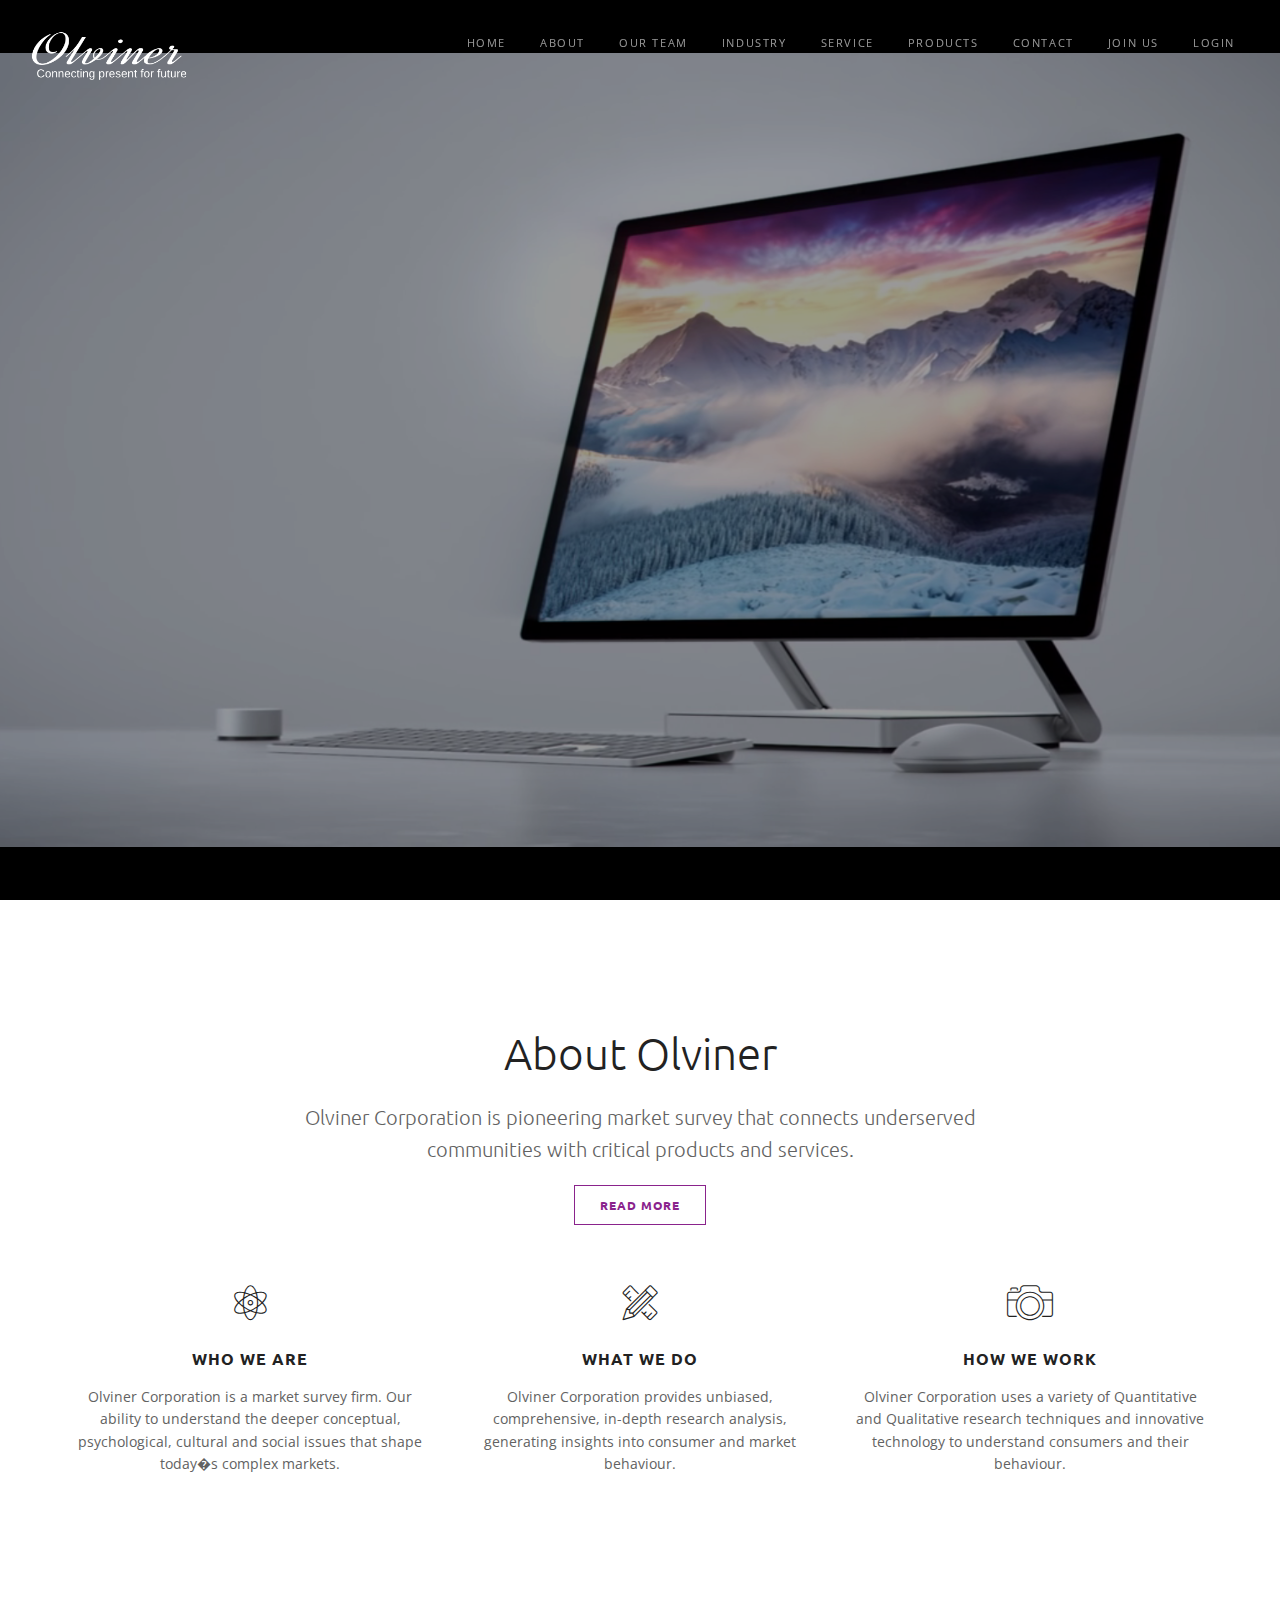
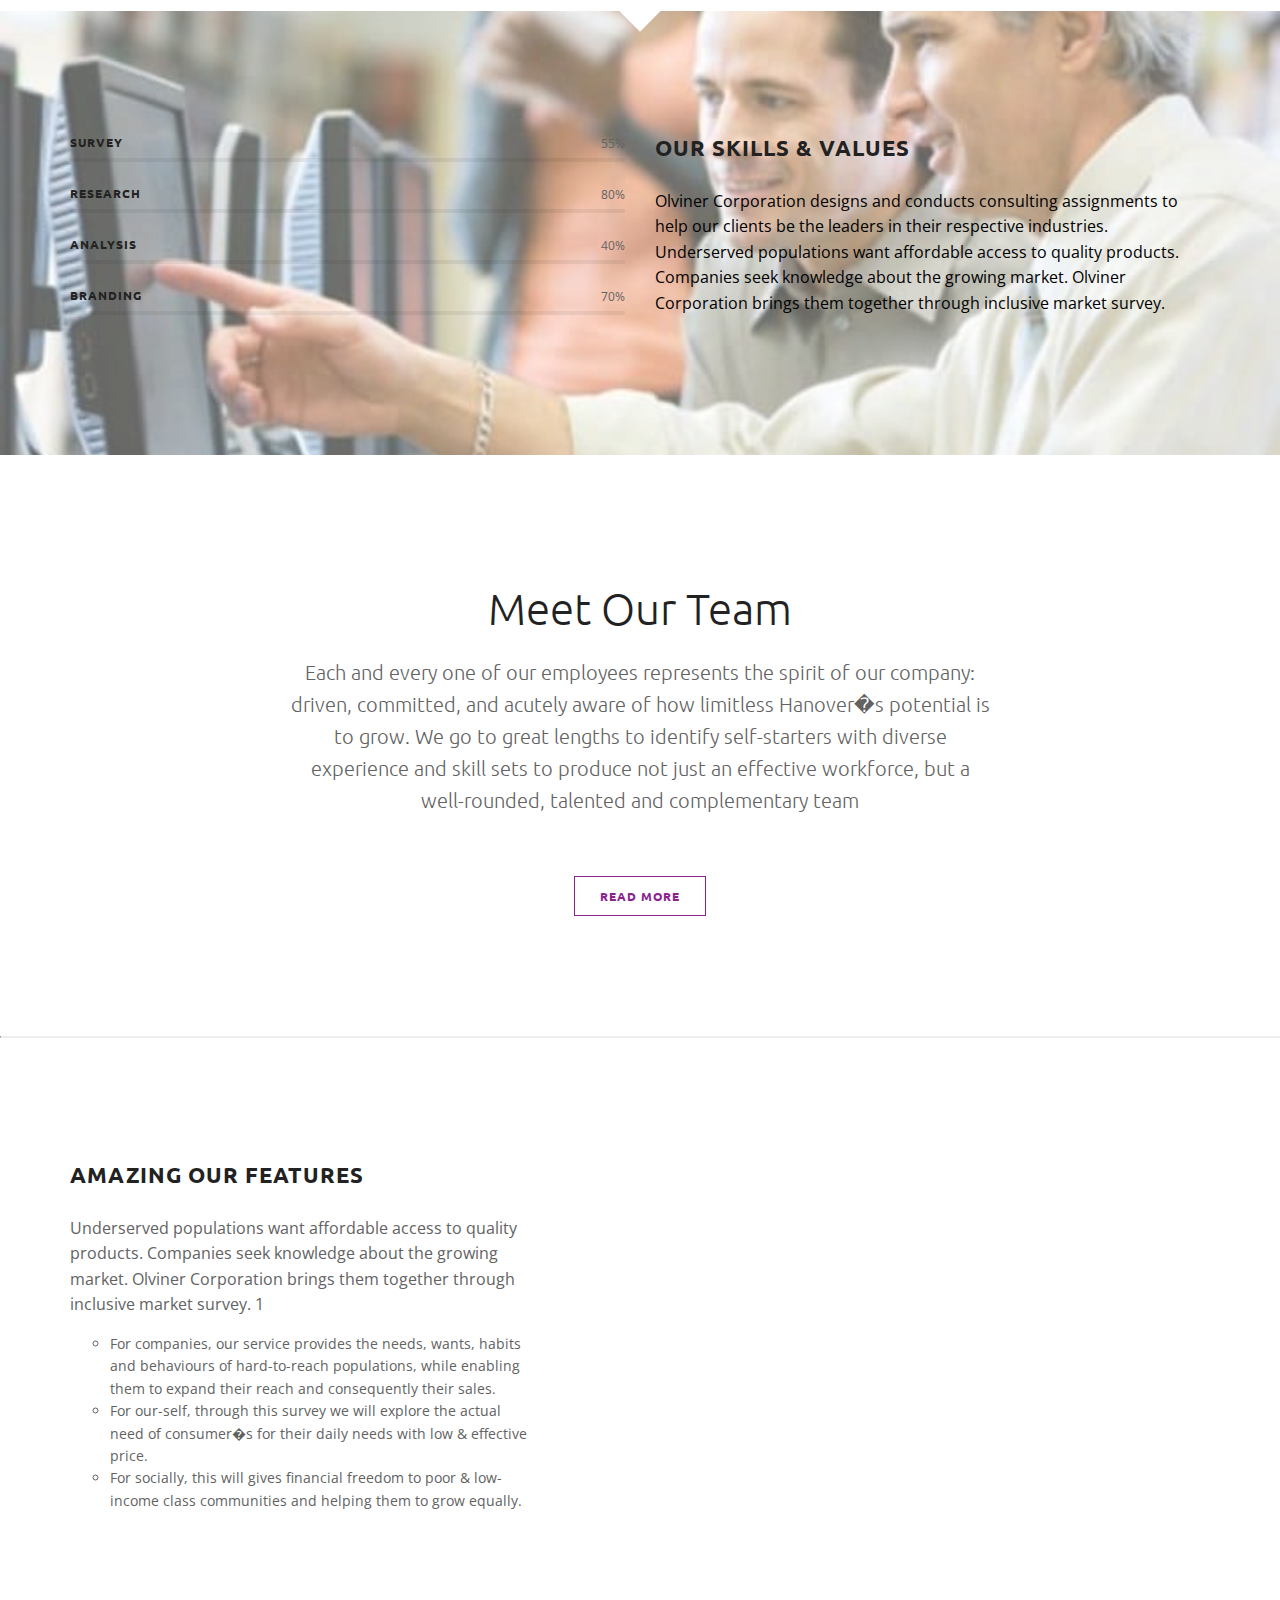
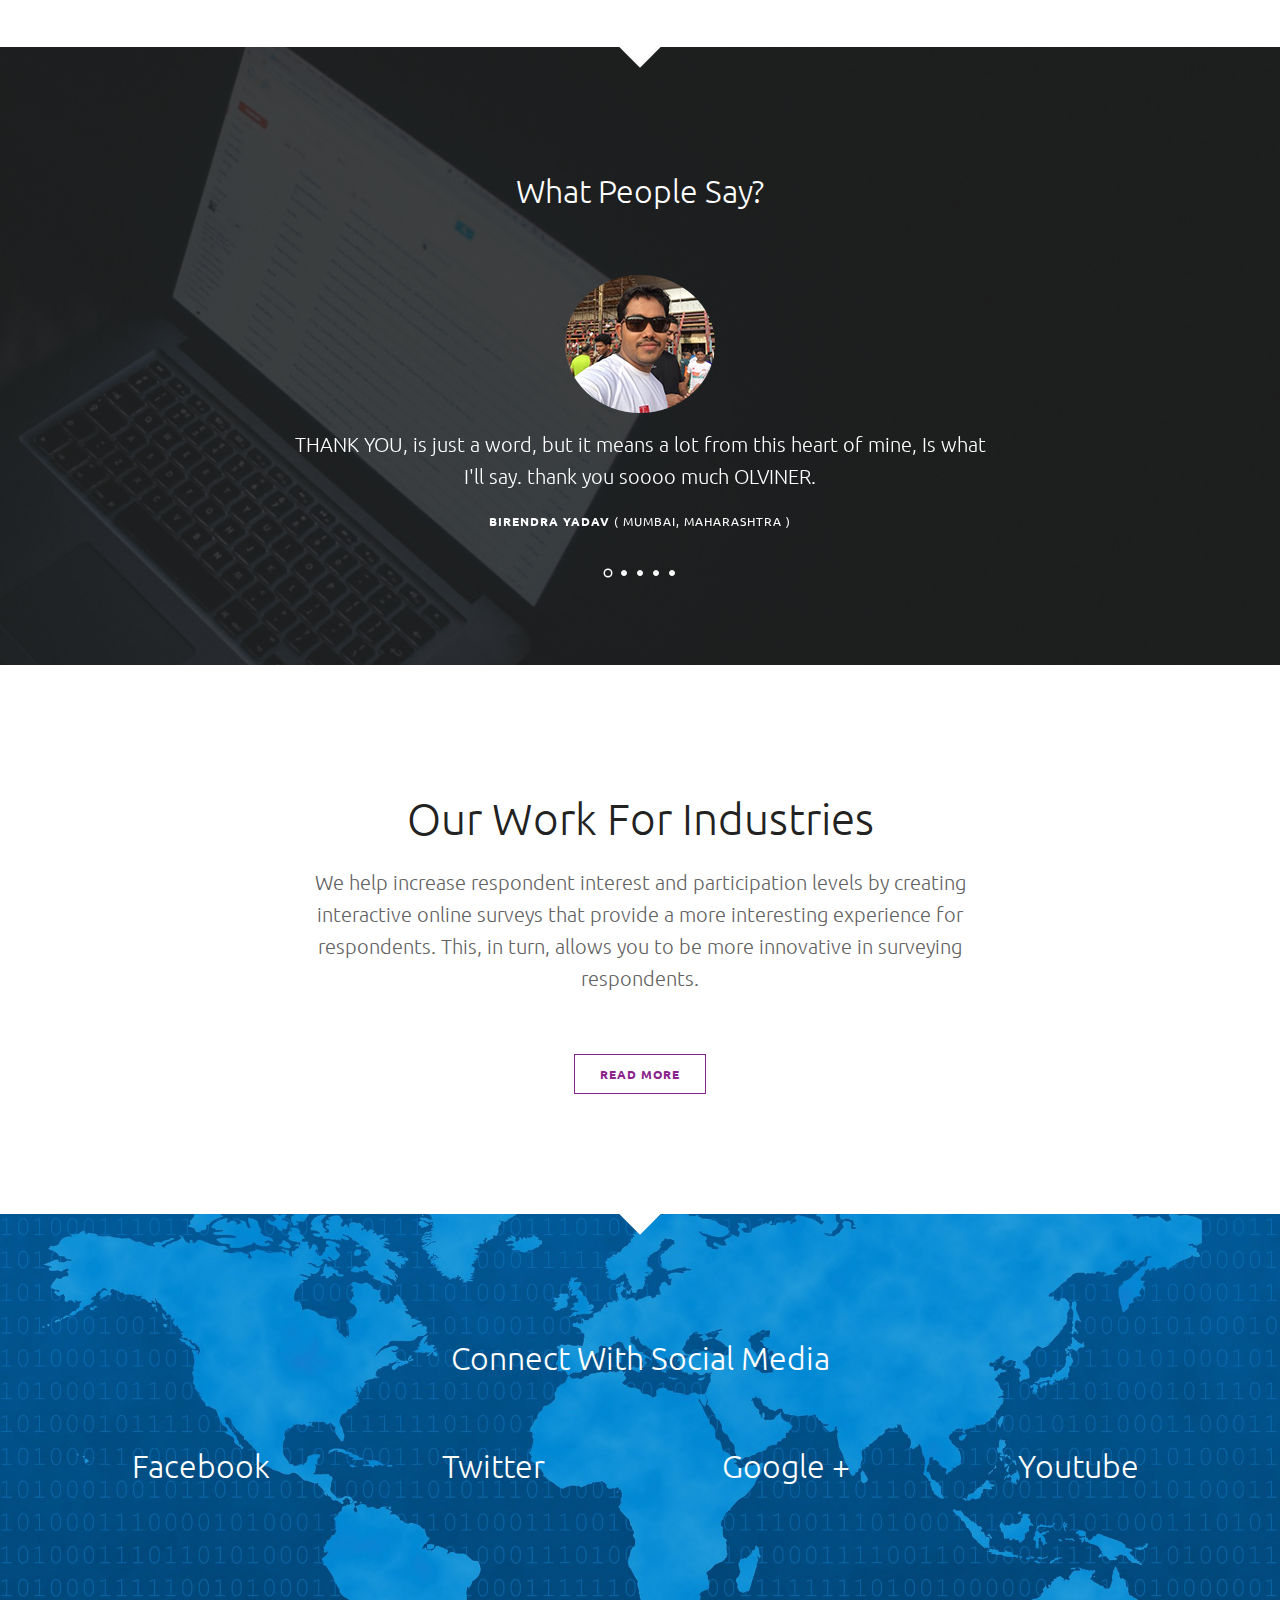
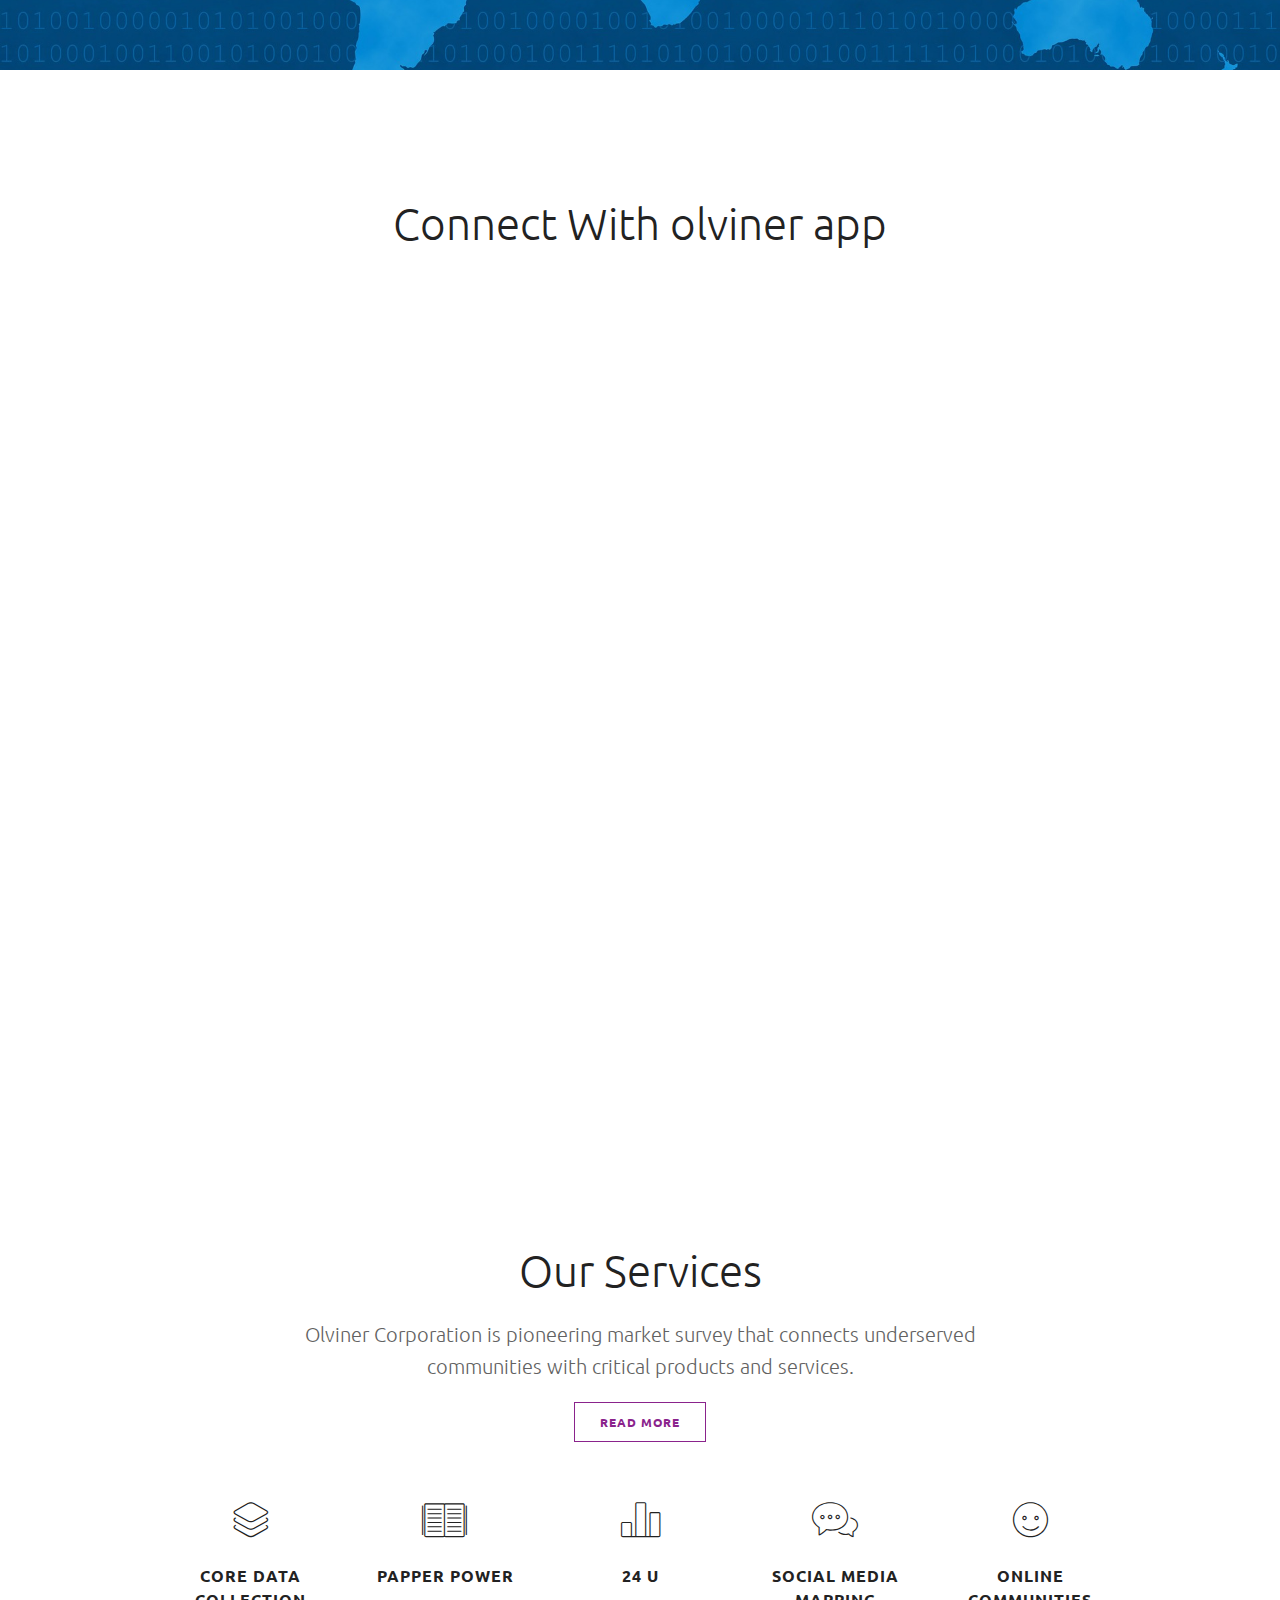
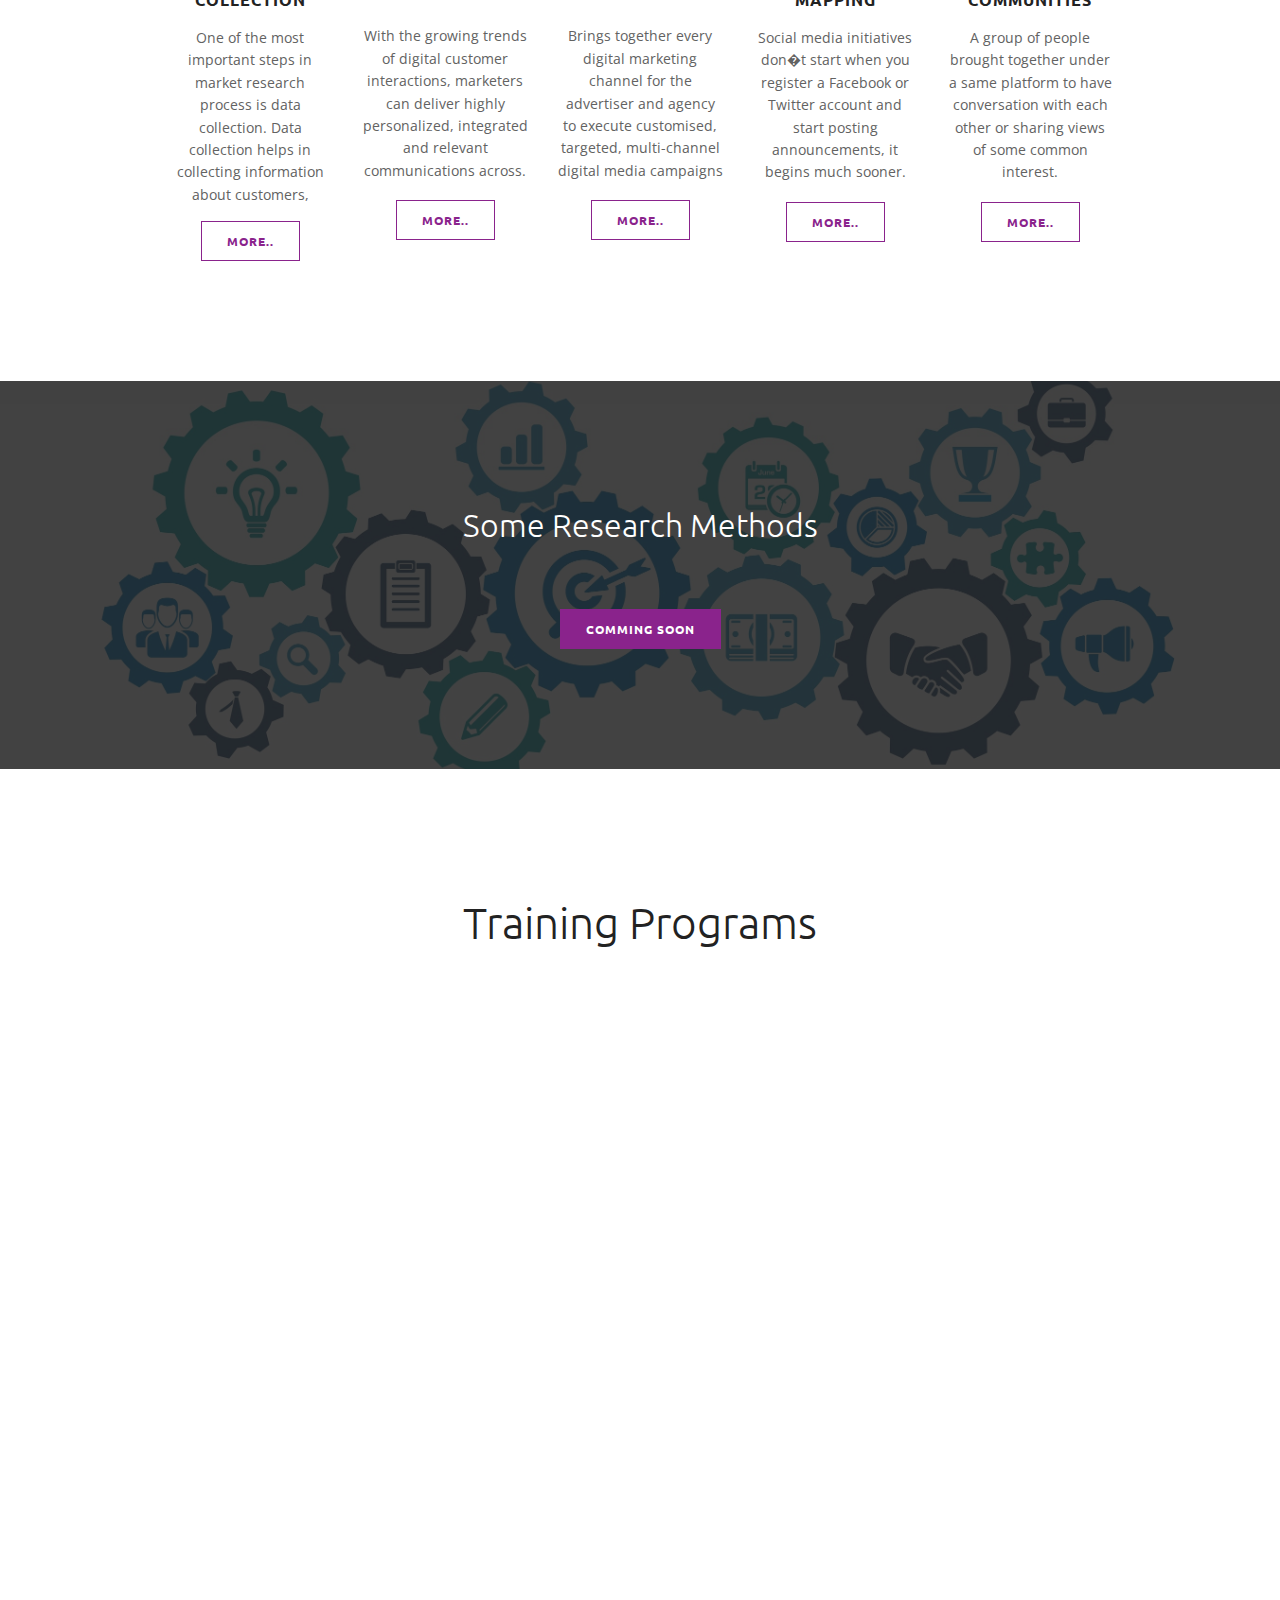
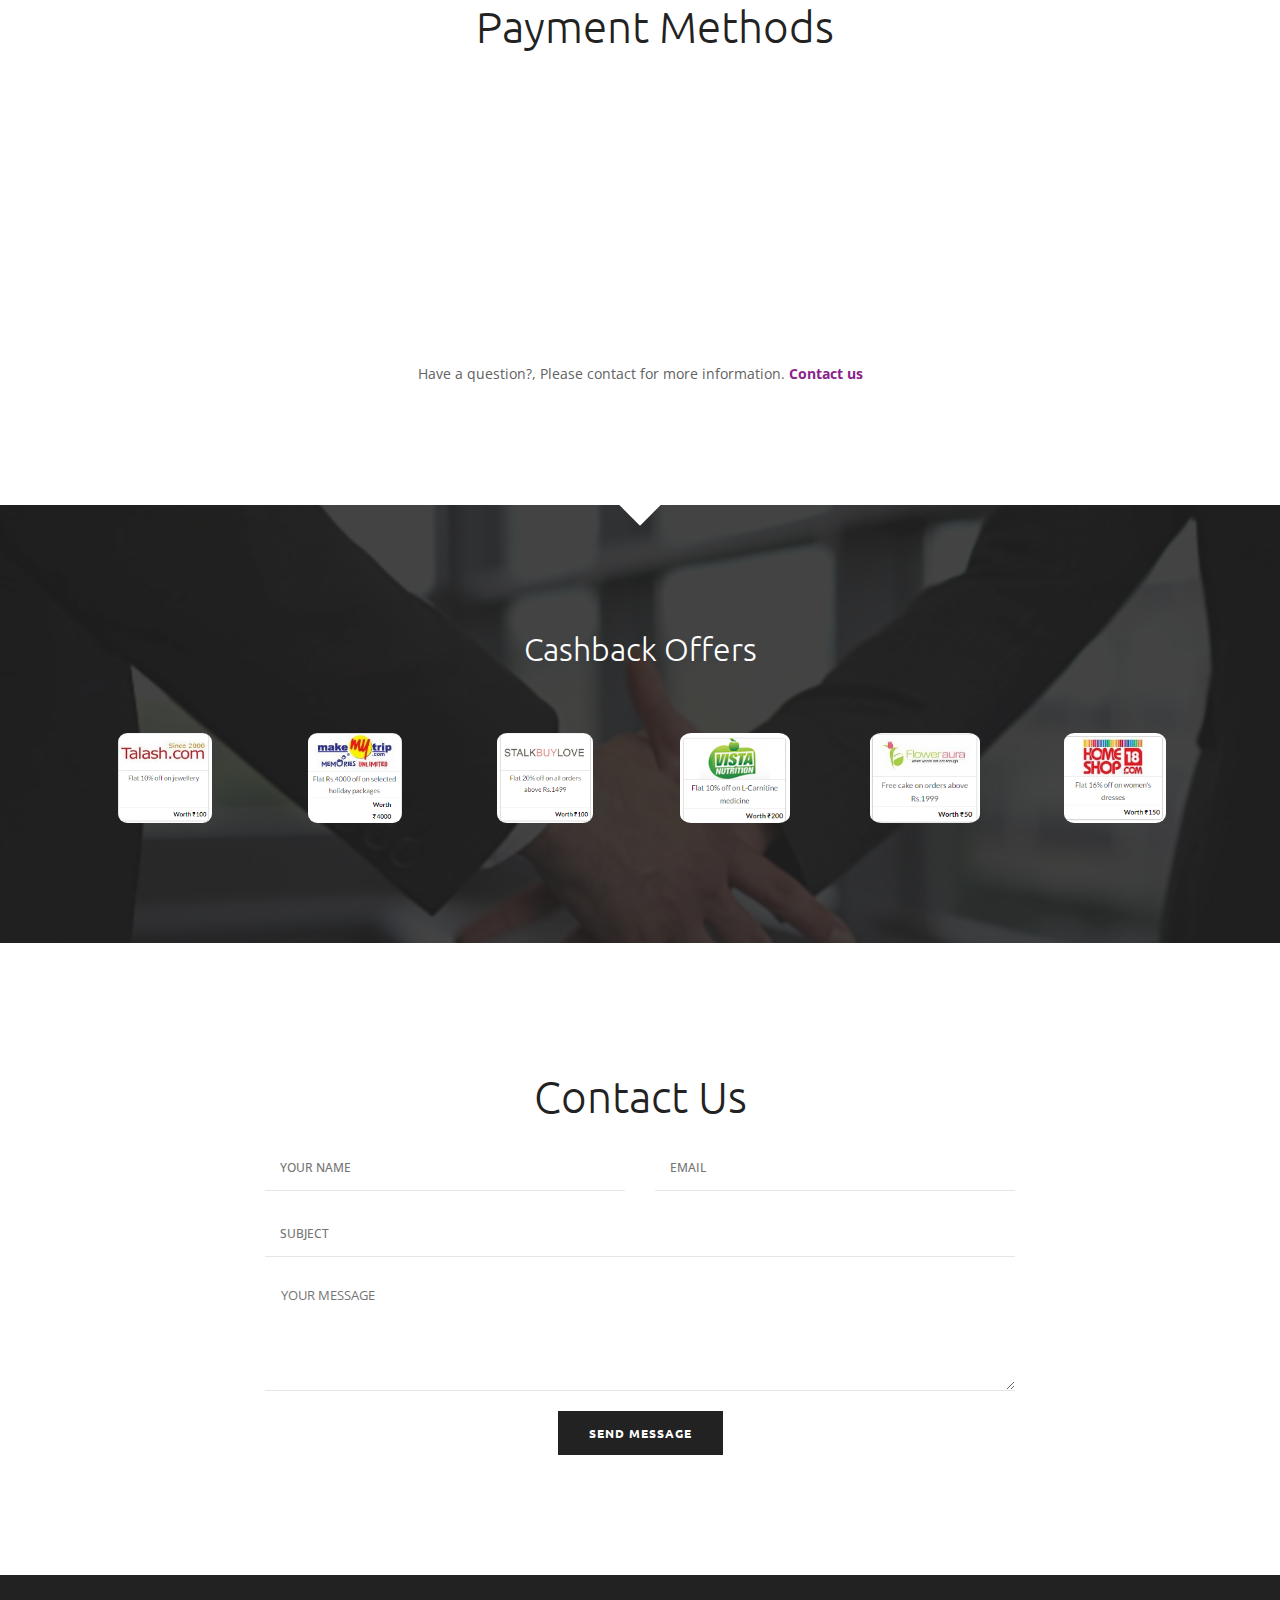
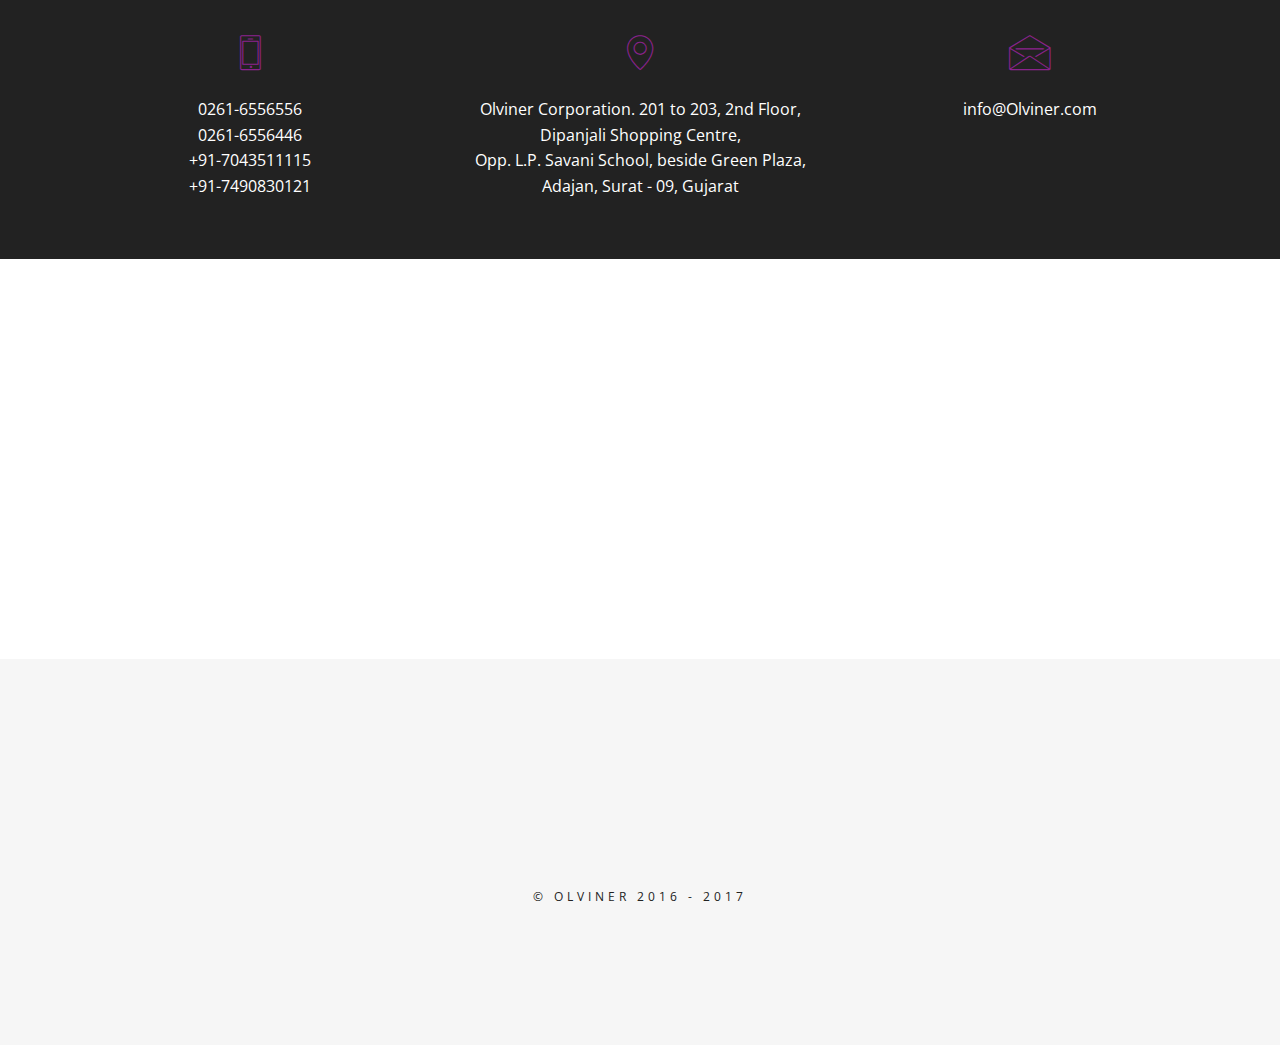
==== index.html @ beb98e6c "Video Update" ====
<!DOCTYPE html>
<html lang="en">
<head>
    <meta charset="utf-8" />
    <title>Olviner Corporation } Connecting presant to future</title>
    <meta name="description" content="" />
    <meta name="keywords" content="creative, portfolio, agency, template, theme, designed, html5, html, css3, responsive, stone, onepage" />
    <meta name="author" content="trinixstudio">
    <meta name="viewport" content="width=device-width, initial-scale=1.0, maximum-scale=1.0" />
    <!--[if IE]><meta http-equiv='X-UA-Compatible' content='IE=edge,chrome=1'><![endif]-->
    <!-- Favicone Icon -->
    <link rel="shortcut icon" type="image/x-icon" href="http://stone.trinixstudio.net/img/favicon.ico" />
    <link rel="icon" type="image/png" href="img/favicon.png" />
    <link rel="apple-touch-icon" href="img/favicon.png" />
    <!-- Css -->
    <link href="css/style.css" rel="stylesheet" type="text/css" />
    <link href="css/bootstrap.css" rel="stylesheet" type="text/css" />
    <link href="css/plugins/animate.css" rel="stylesheet" type="text/css" />
    <!-- SLIDER REVOLUTION CSS SETTINGS -->
    <link href="plugin/rs-plugin/css/settings.css" rel="stylesheet" type="text/css" media="screen" />
</head>
<body class="wow-animate">
    <!-- Site preloader -->
    <section id="preloader">
        <div class="site-spinner"></div>
    </section>
    <!-- End Site preloader -->
    <!-- Page Wraper -->
    <div id="page-wraper">
        <!-- Header -->
        <header id="header" class="header">
            <div class="header-inner">
                <!-- Logo -->
                <div class="logo"> <a href="index.html"> <img class="logo-light" src="img/logo-light.png" alt="Olviner" /> <img class="logo-dark" src="img/logo-dark.png" alt="Olviner" /> </a> </div>
                <!-- End Logo -->
                <!-- Mobile Navbar Icon -->
                <div class="nav-mobile nav-bar-icon"> <span></span> </div>
                <!-- End Mobile Navbar Icon -->
                <!-- Navbar Navigation -->
                <div class="nav-menu singlepage-nav">
                    <ul class="nav-menu-inner">
                        <li> <a class="current" href="index.html">Home</a> </li>
                        <li> <a href="#about">About</a> </li>
                        <li> <a href="#team">Our Team</a> </li>
                        <li> <a href="#portfolio">Industry</a> </li>
                        <li> <a href="#service">Service</a> </li>
                        <li> <a href="#pricing">Products</a> </li>
                        <!--<li>
                            <a HREF="#service" class="menu-has-sub">Service<i class="fa fa-angle-down"></i></a>
                            <ul class="sub-dropdown dropdown">
                                <li>
                                    <a href="DataCollection.html" class="external">Core Data Collection</a>
                                </li>
                                <li>
                                    <a href="CommingSoon.html" class="external">Papper Power</a>
                                </li>
                                <li>
                                    <a href="CommingSoon.html" class="external">24 U</a>
                                </li>
                                <li>
                                    <a href="CommingSoon.html" class="external">Social Media Maping</a>
                                </li>
                                <li>
                                    <a href="OnlineCommunities.html" class="external">Online Communities</a>
                                </li>
                            </ul>
                        </li>
                        <li>
                            <a class="menu-has-sub" href="#pricing">Products<i class="fa fa-angle-down"></i></a>
                            <ul class="sub-dropdown dropdown">
                                <li>
                                    <a href="MRBTP.html" class="external">BEGINNER</a>
                                </li>
                                <li>
                                    <a href="Professional.html" class="external">EXPERT</a>
                                </li>
                                <li>
                                    <a href="MRATP.html" class="external">ADVANCE</a>
                                </li>
                                <li>
                                    <a href="MRPP.html" class="external">PROFESSIONAL</a>
                                </li>
                                <li>
                                    <a href="MRETP.html" class="external">EXECUTIVE</a>
                                </li>
                                <li>
                                    <a href="http://olviner.com/member/MemberPinRequest.aspx" class="external">Buy Training Kits</a>
                                </li>
                            </ul>
                        </li>-->
                        <li> <a href="#contact-us">Contact</a> </li>
                        <li> <a href="http://olviner.com/member/jointoday.aspx" class="external">Join Us</a> </li>
                        <li> <a href="http://olviner.com/member/login.aspx#no-back-button" class="external">Login</a> </li>
                    </ul>
                </div>
                <!-- End Navbar Navigation -->
            </div>
        </header>
        <!-- End Header -->
        <!-- Intro -->
        <section id="intro" class="intro">
            <!-- Revolution Bg Video -->
            <div class="tp-banner-container">
                <div class="intro-Rev_Video text-center dark-bg black-bg">
                    <ul>
                        <li data-transition="fadein" data-slotamount="default" data-saveperformance="off" data-fsslotamount="7">
                            <!-- MAIN IMAGE -->
                            <img src="media/demo-poster.jpg" alt="video_forest" data-bgposition="center center" data-bgfit="cover" data-bgrepeat="no-repeat">
                            <!-- LAYERS -->
                            <!-- Video Bg-->
                            <div class="tp-caption fullscreenvideo"
                                 data-x="0"
                                 data-y="0"
                                 data-speed="0"
                                 data-start="0"
                                 data-easing="easeNone"
                                 data-endspeed="1500"
                                 data-endeasing="easeNone"
                                 data-autoplay="true"
                                 data-autoplayonlyfirsttime="false"
                                 data-nextslideatend="true"
                                 data-videowidth="100%"
                                 data-videoheight="100%"
                                 data-forcecover="1"
                                 data-dottedoverlay="twoxtwo"
                                 data-aspectratio="16:9"
                                 data-forcerewind="on"
                                 data-volume="mute">
                                <video class="video-js vjs-default-skin" preload="" loop="" width="100%" height="100%"
                                       poster='media/demo-poster.jpg'>
                                    <source src="https://raw.githubusercontent.com/karant0007/TestOlviner/master/media/loop.mp4" type='video/mp4' />
                                    <source src='media/Working-Space.webm' type='video/webm' />
                                    <source src='media/Working-Space.ogv' type='video/ogg' />
                                </video>
                                <!-- LAYER NR. 1 -->
                                <h1 class="tp-caption customin customout sfb alt-title"
                                    data-x="center"
                                    data-hoffset="0"
                                    data-y="500"
                                    data-voffset="-110"
                                    data-speed="800"
                                    data-start="800"
                                    data-endspeed="500"
                                    data-customin="x:-0;y:-100;z:0;rotationX:0;rotationY:0;rotationZ:0;scaleX:0.5;scaleY:0.5;skewX:0;skewY:0;opacity:0;transformPerspective:0;transformOrigin:50% 50%;"
                                    data-customout="x:0;y:0;z:0;rotationX:0;rotationY:0;rotationZ:0;scaleX:0.75;scaleY:0.75;skewX:0;skewY:0;opacity:0;transformPerspective:600;transformOrigin:50% 50%;"
                                    data-easing="Linear.easeNone"
                                    data-elementdelay="0.1">
                                    Survey / Research / Analysis / Branding
                                </h1>
                            </div>
                        </li>
                    </ul>
                </div>
            </div>
            <!-- End Revolution Bg Video -->
        </section>
        <!-- End Intro -->
        <!-- About Section -->
        <section id="about" class="section-padding">
            <div class="container text-center mb-60">
                <h1>About Olviner</h1>
                <p class="lead-lg max-width-700">Olviner Corporation is pioneering market survey that connects underserved communities with critical products and services.</p>
                <a href="About.html" class="btn btn-md btn-color-outline">Read More</a>
            </div>
            <div class="container text-center">
                <div class="row">
                    <div class="col-md-4 content-box mb-sm-45">
                        <div class="alt-icon-top icon-gray"> <i class="icon-genius"></i> </div>
                        <h4 class="alt-title">Who We Are</h4>
                        <p>Olviner Corporation is a market survey firm. Our ability to understand the deeper conceptual, psychological, cultural and social issues that shape today�s complex markets.</p>
                    </div>
                    <div class="col-md-4 content-box mb-sm-45">
                        <div class="alt-icon-top icon-gray"> <i class="icon-tools"></i> </div>
                        <h4 class="alt-title">What We Do</h4>
                        <p>Olviner Corporation provides unbiased, comprehensive, in-depth research analysis, generating insights into consumer and market behaviour.</p>
                    </div>
                    <div class="col-md-4 content-box">
                        <div class="alt-icon-top icon-gray"> <i class="icon-camera"></i> </div>
                        <h4 class="alt-title">How We Work</h4>
                        <p>Olviner Corporation uses a variety of Quantitative and Qualitative research techniques and innovative technology to understand consumers and their behaviour.</p>
                    </div>
                </div>
            </div>
        </section>
        <!-- End About Section -->
        <!-- Skills Section -->
        <section id="skills" class="section-padding pos-section gray-bg bg-image overlay-light" data-stellar-background-ratio="0.4" data-background-img="img/full/16.jpg">
            <!-- page triangle shape -->
            <div class="page-triangle white-bg"></div>
            <!-- End page triangle shape -->
            <div class="container">
                <div class="row">
                    <div class="col-md-6">
                        <div data-percent="55%" class="skillbar">
                            <h6 class="skillbar-title alt-title">Survey</h6>
                            <div class="skill-bar-percent">55%</div>
                            <div class="skillbar-bar">
                                <div class="skillbar-bar-child"></div>
                            </div>
                        </div>
                        <div data-percent="80%" class="skillbar">
                            <h6 class="skillbar-title alt-title">Research</h6>
                            <div class="skill-bar-percent">80%</div>
                            <div class="skillbar-bar">
                                <div class="skillbar-bar-child"></div>
                            </div>
                        </div>
                        <div data-percent="40%" class="skillbar">
                            <h6 class="skillbar-title alt-title">Analysis</h6>
                            <div class="skill-bar-percent">40%</div>
                            <div class="skillbar-bar">
                                <div class="skillbar-bar-child"></div>
                            </div>
                        </div>
                        <div data-percent="70%" class="skillbar">
                            <h6 class="skillbar-title alt-title">Branding</h6>
                            <div class="skill-bar-percent">70%</div>
                            <div class="skillbar-bar">
                                <div class="skillbar-bar-child"></div>
                            </div>
                        </div>
                    </div>
                    <div class="col-md-6">
                        <h1 class="alt-title">Our Skills &amp; Values</h1>
                        <p style="color:#000;" class="large">
                            Olviner Corporation designs and conducts consulting assignments to help our clients be the leaders in their respective industries.

                            Underserved populations want affordable access to quality products. Companies seek knowledge about the growing market. Olviner Corporation brings them together through inclusive market survey.
                        </p>
                    </div>
                </div>
            </div>
        </section>
        <!-- End Skills Section -->
        <!-- Team Section -->
        <section id="team" class="section-padding">
            <div class="container text-center">
                <h1>Meet Our Team</h1>
                <p class="lead-lg max-width-700 mb-60">
                    Each and every one of our employees represents the spirit of our company: driven, committed, and acutely aware of how limitless Hanover�s potential is to grow. We go to great lengths to identify self-starters with diverse experience and skill sets to produce not just an effective workforce, but a well-rounded, talented and complementary team
                </p>
                <a href="OurTeam.html" class="btn btn-md btn-color-outline">Read More</a>
            </div>
        </section>
        <!-- End Team Section -->
        <hr />
        <!-- Features Section -->
        <section id="features" class="section-padding">
            <div class="container">
                <div class="row">
                    <div class="col-md-5 mb-sm-30">
                        <h1 class="alt-title">Amazing Our Features</h1>

                        <p class="large"> Underserved populations want affordable access to quality products. Companies seek knowledge about the growing market. Olviner Corporation brings them together through inclusive market survey. 1</p>
                        <p class="large">
                            <ul type="circle">
                                <li>
                                    For companies, our service provides the needs, wants, habits and behaviours of hard-to-reach populations, while enabling them to expand their reach and consequently their sales.
                                </li>
                                <li>For our-self, through this survey we will explore the actual need of consumer�s for their daily needs with low &amp; effective price.</li>
                                <li>For socially, this will gives financial freedom to poor &amp; low-income class communities and helping them to grow equally.</li>
                            </ul>
                        </p>
                        <!--<div class="mt-30"> <a class="link features-block-link"><i class="icon icon-video features-block-link-icon"></i>WATCH VIDEO</a> <a class="link features-block-link"><i class="icon icon-pricetags features-block-link-icon"></i>Key Features</a> </div>-->
                    </div>
                    <div class="col-md-7 text-right wow fadeInUp">
                        <iframe width="80%" height="315" src="https://www.youtube.com/embed/cbfRMdY36Ss" frameborder="0" allowfullscreen></iframe>
                    </div>
                </div>
            </div>
        </section>
        <!-- Features Section -->
        <!-- Testimonials Section -->
        <section id="testimonials" class="section-padding bg-image dark-bg pos-section overlay-dark" data-stellar-background-ratio="0.4" data-background-img="img/full/15.jpg">
            <!-- page triangle shape -->
            <div class="page-triangle white-bg"></div>
            <!-- End page triangle shape -->
            <div class="container text-center">
                <div class="rows">
                    <h2 class="mb-60">What People Say?</h2>
                </div>
                <div class="owl-carousel testimonial-carousel nf-carousel-theme white">
                    <div class="item">
                        <div class="testimonial text-center max-width-700">
                            <div class="page-icon-sm"><img style="border-radius:50%;border-color:white;" src="img/Testimonials/BIRENDRA.jpg" /></div>
                            <p class="lead-lg">THANK YOU, is just a word, but it means a lot from this heart of mine, Is what I'll say. thank you soooo much OLVINER.</p>
                            <h6 class="quote-author alt-title">Birendra Yadav  <span class="text-regular">( Mumbai, Maharashtra )</span></h6>
                        </div>
                    </div>
                    <div class="item">
                        <div class="testimonial text-center max-width-700">
                            <div class="page-icon-sm"><img style="border-radius:50%;border-color:white;" src="img/Testimonials/ANKUSH.jpg" /></div>
                            <p class="lead-lg">My defination of success has been changed.. thank you so muuch OLVINER.</p>
                            <h6 class="quote-author alt-title">Ankush Shrivastav <span class="text-regular">( Gandhidham, Gujrat )</span></h6>
                        </div>
                    </div>
                    <div class="item">
                        <div class="testimonial text-center max-width-700">
                            <div class="page-icon-sm"><img style="border-radius:50%;border-color:white;" src="img/Testimonials/PANKAJ.jpg" /></div>
                            <p class="lead-lg">Nobody can go back and start a new beginning, But anyone can start today and make a new ending.</p>
                            <h6 class="quote-author alt-title">Dr. Pankaj Kotwani <span class="text-regular">( Nagpur, Maharashtra )</span></h6>
                        </div>
                    </div>
                    <div class="item">
                        <div class="testimonial text-center max-width-700">
                            <div class="page-icon-sm"><img style="border-radius:50%;border-color:white;" src="img/Testimonials/neerav.jpg" /></div>
                            <p class="lead-lg">Olviner has teached me... Stay positive, work hard, make it happen.</p>
                            <h6 class="quote-author alt-title">Neerav Agarwal <span class="text-regular">(  Surat Gujarat )</span></h6>
                        </div>
                    </div>
                    <div class="item">
                        <div class="testimonial text-center max-width-700">
                            <div class="page-icon-sm"><img style="border-radius:50%;border-color:white;" src="img/Testimonials/SACHIN.jpg" /></div>
                            <p class="lead-lg">A goal without plan is just a wish... so stop dreaming start working with Olviner.</p>
                            <h6 class="quote-author alt-title">Sachin Verma <span class="text-regular">( Meerut, Uttar Pradesh )</span></h6>
                        </div>
                    </div>
                </div>
            </div>
        </section>
        <!-- End Testimonials Section -->
        <!-- Portfolio Section -->
        <section id="portfolio" class="section-padding">
            <div class="container text-center">
                <h1>Our Work For Industries</h1>
                <p class="lead-lg max-width-700 mb-60">We help increase respondent interest and participation levels by creating interactive online surveys that provide a more interesting experience for respondents. This, in turn, allows you to be more innovative in surveying respondents.</p>
                <a href="Industries.html" class="btn btn-md btn-color-outline">Read More</a>
            </div>
        </section>
        <!-- End Portfolio Section -->
        <!-- Counter Section -->
        <section id="counter" class="section-padding bg-image dark-bg pos-section" data-stellar-background-ratio="0.4" data-background-img="img/full/14.jpg">
            <!-- page triangle shape -->
            <div class="page-triangle white-bg"></div>
            <!-- End page triangle shape -->
            <div class="container text-center">
                <div class="rows">
                    <h2 class="mb-60">Connect With Social Media</h2>
                </div>
                <div class="row">
                    <div class="col-md-3 col-sm-6 mb-sm-30">
                        <div class="counter-group">
                            <a target="_blank" href="https://www.facebook.com/profile.php?id=100012233310651"><h2 class="mb-60">Facebook</h2></a>
                        </div>
                    </div>
                    <div class="col-md-3 col-sm-6 mb-sm-30">
                        <div class="counter-group">
                            <a target="_blank" href="https://twitter.com/"><h2 class="mb-60">Twitter</h2></a>
                        </div>
                    </div>
                    <div class="col-md-3 col-sm-6 mb-sm-30">
                        <div class="counter-group">
                            <a target="_blank" href="https://plus.google.com/collections/featured"><h2 class="mb-60">Google +</h2></a>
                        </div>
                    </div>
                    <div class="col-md-3 col-sm-6 mb-sm-30">
                        <div class="counter-group">
                            <a target="_blank" href="https://www.youtube.com/channel/UCGbhfV3ZOmAsmE_lx_xTrIA/videos"><h2 class="mb-60">Youtube</h2></a>
                        </div>
                    </div>
                </div>
            </div>
        </section>
        <!-- End Counter Section -->
        <!-- Service Section -->
        <section id="app" class="section-padding">
            <div class="container text-center">
                <h1 class="mb-60">Connect With olviner app</h1>
                <div class="row">
                    <div class="col-md-4 col-sm-6 pt-60 pt-sm-0 wow fadeInLeft">
                        <div class="content-box alt-right">
                            <div class="alt-icon-right"> <i class="icon-desktop"></i> </div>
                            <h4 class="alt-title">Dashboard</h4>
                            <p>Access your all Training and Earning Activity, Through Our User Friendly Member Panel.</p>
                        </div>
                        <div class="content-box alt-right">
                            <div class="alt-icon-right"> <i class="icon-refresh"></i> </div>
                            <h4 class="alt-title">About Olviner</h4>
                            <p>We Provide You A Platform, Which Provides You A Technique Of Market Research And Earning Platform</p>
                        </div>
                        <div class="content-box alt-right">
                            <div class="alt-icon-right"> <i class="icon-gears"></i> </div>
                            <h4 class="alt-title">Fetured Post</h4>
                            <p>Through our application you Will Get All Training Material (i.e. Image, Video, Message and other Valuable Content)  With Single Click</p>
                        </div>
                        <div class="content-box alt-right">
                            <div class="alt-icon-right"> <i class="icon-layers"></i> </div>
                            <h4 class="alt-title">Join Us</h4>
                            <p>You can join Our Program Anytime, Anywhere At lower Cost </p>
                        </div>
                    </div>
                    <!-- Image Mockup -->
                    <div class="col-md-4 hidden-sm hidden-xs text-center wow fadeInUp"> <img alt="" src="img/mockup/mockup01.png" class="features01"> </div>
                    <!-- End Image Mockup -->
                    <div class="col-md-4 col-sm-6 pt-60 pt-sm-0 wow fadeInRight">
                        <div class="content-box alt-left">
                            <div class="alt-icon-left"> <i class="icon-mobile"></i> </div>
                            <h4 class="alt-title">Member Login</h4>
                            <p>You can Directly Use Your Member Panel Through our Application </p>
                        </div>
                        <div class="content-box alt-left">
                            <div class="alt-icon-left"> <i class="icon-pricetags"></i> </div>
                            <h4 class="alt-title">First Time User</h4>
                            <p>Al first Time Users and Exciting users will rewarded with Valuables Surprises</p>
                        </div>
                        <div class="content-box alt-left">
                            <div class="alt-icon-left"> <i class="icon-document"></i> </div>
                            <h4 class="alt-title">Contact Us</h4>
                            <p>Through our Application you can contact us by just single click</p>
                        </div>
                        <div class="content-box alt-left">
                            <div class="alt-icon-left"> <i class="icon-chat"></i> </div>
                            <h4 class="alt-title">Friendly Support</h4>
                            <p>Our application will gives you all time services and support</p>
                        </div>
                    </div>
                </div>
            </div>
        </section>
        <!-- End Service Section -->
        <!-- services Section -->
        <section id="service" class="section-padding">
            <div class="container text-center mb-60">
                <h1>Our Services</h1>
                <p class="lead-lg max-width-700">Olviner Corporation is pioneering market survey that connects underserved communities with critical products and services.</p>
                <a href="About.html" class="btn btn-md btn-color-outline">Read More</a>
            </div>
            <div class="container text-center">
                <div class="row">
                    <div class="col-md-1"></div>
                    <div class="col-md-2 content-box mb-sm-45">
                        <div class="alt-icon-top icon-gray"> <i class="icon-layers"></i> </div>
                        <h4 class="alt-title">Core Data Collection</h4>
                        <p style="min-height: 160px;"   >One of the most important steps in market research process is data collection. Data collection helps in collecting information about customers,</p>
                        <a href="DataCollection.html" class="btn btn-md btn-color-outline">More..</a>
                    </div>
                    <div class="col-md-2 content-box mb-sm-45">
                        <div class="alt-icon-top icon-gray"> <i class="icon-book-open"></i> </div>
                        <h4 class="alt-title">Papper Power</h4><br />
                        <p style="min-height: 160px;">With the growing trends of digital customer interactions, marketers can deliver highly personalized, integrated and relevant communications across.</p>
                        <a href="CommingSoon.html" class="btn btn-md btn-color-outline">More..</a>
                    </div>
                    <div class="col-md-2 content-box mb-sm-45">
                        <div class="alt-icon-top icon-gray"> <i class="icon-bargraph"></i> </div>
                        <h4 class="alt-title">24 U</h4><br />
                        <p style="min-height: 160px;">Brings together every digital marketing channel for the advertiser and agency to execute customised, targeted, multi-channel digital media campaigns</p>
                        <a href="CommingSoon.html" class="btn btn-md btn-color-outline">More..</a>
                    </div>
                    <div class="col-md-2 content-box">
                        <div class="alt-icon-top icon-gray"> <i class="icon-chat"></i> </div>
                        <h4 class="alt-title">Social Media Mapping</h4>
                        <p style="min-height: 160px;">Social media initiatives don�t start when you register a Facebook or Twitter account and start posting announcements, it begins much sooner.</p>
                        <a href="CommingSoon.html" class="btn btn-md btn-color-outline">More..</a>
                    </div>
                    <div class="col-md-2 content-box">
                        <div class="alt-icon-top icon-gray"> <i class="icon-happy"></i> </div>
                        <h4 class="alt-title">Online Communities</h4>
                        <p style="min-height: 160px;">A group of people brought together under a same platform to have conversation with each other or sharing views of some common interest.</p>
                        <a href="OnlineCommunities.html" class="btn btn-md btn-color-outline">More..</a>
                    </div>
                    <div class="col-md-1"></div>
                </div>
            </div>
        </section>
        <!-- End services Section -->
        <!-- Statement Section -->
        <section id="statement" class="section-padding bg-image dark-bg pos-section overlay-dark" data-stellar-background-ratio="0.4" data-background-img="img/full/31.jpg">
            <div class="rows text-center">
                <h2 class="mb-60">Some Research Methods</h2>
            </div>
            <div class="container text-center">
                <a href="Industries.html" class="btn btn-md btn-color">Comming soon</a>
            </div>
        </section>
        <!-- End Statement Section -->
        <!-- Pricing Section -->
        <section id="pricing" class="section-padding">
            <div class="container text-center">
                <h1 class="mb-60">Training Programs</h1>
                <div class="row">
                    <div class="col-md-1"></div>
                    <div class="col-md-2 mb-sm-30 wow fadeIn" data-wow-duration="2s" data-wow-delay="0.1s">
                        <div class="pricing-box">
                            <div class="pricing-title">
                                <h5 class="alt-title">BEGINNER</h5>
                            </div>
                            <div class="pricing-features" style="max-height:250px">
                                <ul>
                                    <li>Survey</li>
                                    <li>Survey Research</li>
                                    <li>Steps Of Conducting Survey Research</li>
                                    <li>Advantages And Disadvantages of Survey Method</li>
                                </ul>
                            </div>
                            <div class="pricing-price">
                                <p>INR<span class="pricing-price-lg"><strong> 154.35/-</strong></span></p>
                            </div>
                            <div class="pricing-button"> <a target="_blank" href="MRBTP.html" class="btn btn-md btn-color-outline"><i class="fa fa-user left"></i>More</a> </div>
                            <br />
                            <div class="pricing-button"> <a target="_blank" href="http://olviner.com/member/jointoday.aspx?req=1& " class="btn btn-md btn-color"><i class="fa fa-shopping-cart left"></i>Enroll</a> </div>
                        </div>
                    </div>
                    <div class="col-md-2 mb-sm-30 wow fadeIn" data-wow-duration="2s" data-wow-delay="0.2s">
                        <div class="pricing-box highlight">
                            <div class="pricing-title">
                                <h5 class="alt-title">EXPERT</h5>
                            </div>
                            <div class="pricing-features" style="max-height:250px">
                                <ul>
                                    <li>Research Design and Survey Research</li>
                                    <li>Survey Methodology</li>
                                    <li>Statistical and Data Collection</li>
                                    <li>Online Surveys</li>
                                </ul>
                            </div>
                            <div class="pricing-price">
                                <p>INR <span class="pricing-price-lg"><strong> 463.05/-</strong> </span></p>
                            </div>
                            <div class="pricing-button"> <a target="_blank" href="Professional.html" class="btn btn-md btn-color-outline"><i class="fa fa-user left"></i>More</a> </div>
                            <br />
                            <div class="pricing-button"> <a target="_blank" href="http://olviner.com/member/jointoday.aspx?req=3&" class="btn btn-md btn-color"><i class="fa fa-shopping-cart left"></i>Enroll</a> </div>
                        </div>
                    </div>
                    <div class="col-md-2 mb-sm-30 wow fadeIn" data-wow-duration="2s" data-wow-delay="0.3s">
                        <div class="pricing-box">
                            <div class="pricing-title">
                                <h5 class="alt-title">ADVANCED</h5>
                            </div>
                            <div class="pricing-features" style="max-height:250px">
                                <ul>
                                    <li>Consumer Behaviour</li>
                                    <li>Consumer Behaviour In Marketing</li>
                                    <li>Source Files</li>
                                    <li>Consumer Decision Process</li>
                                </ul>
                            </div>
                            <div class="pricing-price">
                                <p>INR<span class="pricing-price-lg"><strong> 926.10/-</strong> </span></p>
                            </div>
                            <div class="pricing-button"> <a target="_blank" href="MRATP.html" class="btn btn-md btn-color-outline"><i cass="fa fa-user left"></i>More</a> </div>
                            <br />
                            <div class="pricing-button"> <a target="_blank" href="http://olviner.com/member/jointoday.aspx?req=6&" class="btn btn-md btn-color"><i class="fa fa-shopping-cart left"></i>Enroll</a> </div>
                        </div>
                    </div>
                    <div class="col-md-2 mb-sm-30 wow fadeIn" data-wow-duration="2s" data-wow-delay="0.2s">
                        <div class="pricing-box highlight">
                            <div class="pricing-title">
                                <h5 class="alt-title">PROFESSIONAL</h5>
                            </div>
                            <div class="pricing-features" style="max-height:250px">
                                <ul>
                                    <li>Established The Need For The Market Research</li>
                                    <li>Determine The Research Design</li>
                                    <li>Define The Problem</li>
                                    <br />
                                </ul>
                            </div>
                            <div class="pricing-price">
                                <p>INR<span class="pricing-price-lg"><strong> 1697.85/-</strong>  </span></p>
                            </div>
                            <div class="pricing-button"> <a target="_blank" href="MRPP.html" class="btn btn-md btn-color-outline"><i class="fa fa-user left"></i>More</a> </div>
                            <br />
                            <div class="pricing-button"> <a target="_blank" href="http://olviner.com/member/jointoday.aspx?req=11&" class="btn btn-md btn-color"><i class="fa fa-shopping-cart left"></i>Enroll</a> </div>
                        </div>
                    </div>
                    <div class="col-md-2 mb-sm-30 wow fadeIn" data-wow-duration="2s" data-wow-delay="0.1s">
                        <div class="pricing-box">
                            <div class="pricing-title">
                                <h5 class="alt-title">EXECUTIVE</h5>
                            </div>
                            <div class="pricing-features" style="max-height:250px">
                                <ul>
                                    <li>3 Types Of Survey Research</li>
                                    <li>Main Benefits Of Survey Research</li>
                                    <li>Importance Of Conducting A Survey</li>
                                    <li>Survey Research</li>
                                </ul>
                            </div>
                            <div class="pricing-price">
                                <p>INR<span class="pricing-price-lg"><strong> 17132.85/-</strong>  </span></p>
                            </div>
                            <div class="pricing-button"> <a target="_blank" href="MRETP.html" class="btn btn-md btn-color-outline"><i class="fa fa-user left"></i>More</a> </div>
                            <br />
                            <div class="pricing-button"> <a target="_blank" href="http://olviner.com/member/jointoday.aspx?req=111&" class="btn btn-md btn-color"><i class="fa fa-shopping-cart left"></i>Enroll</a> </div>
                        </div>
                    </div>
                    <div class="col-md-1"></div>
                </div>
                <div class="container text-center">
                    <h1>Payment Methods</h1>
                    <div class="row">
                        <div class="col-md-4 col-sm-6 pt-60 pt-sm-0 wow fadeInLeft">
                            <img src="img/full/PaymentCards.jpg" height="100%" width="100%" />
                        </div>
                        <div class="col-md-4 col-sm-6 pt-60 pt-sm-0 wow fadeInUp">
                            <img src="img/full/PaymentNEFT.jpg" height="100%" width="100%" />
                        </div>
                        <div class="col-md-4 col-sm-6 pt-60 pt-sm-0 wow fadeInRight">
                            <img src="img/full/PaymentWallet.jpg" height="100%" width="100%" />
                        </div>
                    </div>
                </div>
                <div class="rows mt-30">Have a question?, Please contact for more information. <a class="scroll-down color" href="index.html#contact-us"><b>Contact us</b></a></div>
            </div>
        </section>
        <!-- End Pricing Section -->
        <!-- Client Logo Section -->
        <section id="social_section" class="section-padding bg-image dark-bg pos-section overlay-dark" data-stellar-background-ratio="0.4" data-background-img="img/full/13.jpg">
            <!-- page triangle shape -->
            <div class="page-triangle white-bg"></div>
            <!-- End page triangle shape -->
            <div class="container text-center">
                <h2 class="mb-60">Cashback Offers</h2>
                <div class="owl-carousel client-carousel">
                    <div class="item">
                        <div class="client-logo"> <a href="index.html#"> <img style="border-radius:10%" src="img/Coupans/01.png" alt="" /></a> </div>
                    </div>
                    <div class="item">
                        <div class="client-logo"> <a href="index.html#"> <img style="border-radius:10%" src="img/Coupans/02.png" alt="" /></a> </div>
                    </div>
                    <div class="item">
                        <div class="client-logo"> <a href="index.html#"> <img style="border-radius:10%" src="img/Coupans/03.png" alt="" /></a> </div>
                    </div>
                    <div class="item">
                        <div class="client-logo"> <a href="index.html#"> <img style="border-radius:10%" src="img/Coupans/04.png" alt="" /></a> </div>
                    </div>
                    <div class="item">
                        <div class="client-logo"> <a href="index.html#"> <img style="border-radius:10%" src="img/Coupans/05.png" alt="" /></a> </div>
                    </div>
                    <div class="item">
                        <div class="client-logo"> <a href="index.html#"> <img style="border-radius:10%" src="img/Coupans/06.png" alt="" /></a> </div>
                    </div>
                    <div class="item">
                        <div class="client-logo"> <a href="index.html#"> <img style="border-radius:10%" src="img/Coupans/08.png" alt="" /></a> </div>
                    </div>
                    <div class="item">
                        <div class="client-logo"> <a href="index.html#"> <img style="border-radius:10%" src="img/Coupans/09.png" alt="" /></a> </div>
                    </div>
                    <div class="item">
                        <div class="client-logo"> <a href="index.html#"> <img style="border-radius:10%" src="img/Coupans/10.png" alt="" /></a> </div>
                    </div>
                    <div class="item">
                        <div class="client-logo"> <a href="index.html#"> <img style="border-radius:10%" src="img/Coupans/03.png" alt="" /></a> </div>
                    </div>
                </div>
            </div>
        </section>
        <!-- End Client Logo Section -->
        <!-- Contact Form Section -->
        <section id="contact-us" class="section-padding">
            <div class="container text-center">
                <h1>Contact Us</h1>
                <!-- Contact form -->
                <div class="row">
                    <div class="col-md-8 col-md-offset-2">
                        <form id="contact" class="contact-form row" role="form">
                            <div class="col-md-12 text-center">
                                <h5 class="successContent"> <i class="fa fa-check left"></i>Your message has been sent successfully. </h5>
                                <h5 class="errorContent"> <i class="fa fa-exclamation-circle left"></i>There was a problem validating the form please check! </h5>
                            </div>
                            <div class="col-md-6">
                                <div class="form-field-wrapper">
                                    <input class="input-lg form-full input-fancy" id="form-name" type="text" name="form-name" placeholder="Your Name" required />
                                </div>
                            </div>
                            <div class="col-md-6">
                                <div class="form-field-wrapper">
                                    <input class="input-lg form-full input-fancy" id="form-email" type="email" name="form-email" placeholder="Email" required />
                                </div>
                            </div>
                            <div class="col-md-12">
                                <div class="form-field-wrapper">
                                    <input class="input-lg form-full input-fancy" id="form-subject" type="text" name="form-subject" placeholder="Subject" />
                                </div>
                            </div>
                            <div class="col-md-12">
                                <div class="form-field-wrapper">
                                    <textarea class="home-contact-txt-msg input-lg form-full input-fancy" id="form-message" rows="7" name="form-message" placeholder="Your Message" required></textarea>
                                </div>
                            </div>
                            <div class="col-md-12">
                                <button class="btn-contact-submit btn btn-lg btn-black" type="submit" id="form-submit" name="submit">Send Message</button>
                            </div>
                        </form>
                    </div>
                </div>
                <!-- End Contact form -->
            </div>
        </section>
        <!-- End Contact Form Section -->
        <!-- Contact Infobar Section -->
        <section class="ptb-60 black-bg text-center dark-bg">
            <div class="container">
                <div class="row">
                    <div class="col-md-4 col-sm-6 mb-sm-30">
                        <div class="contact-info">
                            <div class="alt-icon-top alt-icon-color"> <i class="icon-phone"></i> </div>
                            <p class="large"> 0261-6556556</p>
                            <p class="large">0261-6556446</p>

                            <p class="large"> +91-7043511115</p>
                            <p class="large">+91-7490830121</p>
                        </div>
                    </div>
                    <div class="col-md-4 col-sm-6 mb-sm-30">
                        <div class="contact-info">
                            <div class="alt-icon-top alt-icon-color"> <i class="icon-map-pin"></i> </div>
                            <p class="large">
                                Olviner Corporation. 201 to 203, 2nd Floor, Dipanjali Shopping Centre,<br /> Opp. L.P. Savani School, beside Green Plaza,<br /> Adajan,
                                Surat - 09, Gujarat
                            </p>
                        </div>
                    </div>
                    <div class="col-md-4 col-sm-6 mb-sm-30">
                        <div class="contact-info">
                            <div class="alt-icon-top alt-icon-color"> <i class="icon-envelope"></i> </div>
                            <p class="large">info@Olviner.com</p>
                        </div>
                    </div>
                </div>
            </div>
        </section>
        <!-- End Contact Infobar Section -->
        <!-- Map section -->
        <section id="map" class="map">
            <iframe src="https://www.google.com/maps/embed?pb=!1m18!1m12!1m3!1d3719.7819082184324!2d72.78011031493557!3d21.200820985905402!2m3!1f0!2f0!3f0!3m2!1i1024!2i768!4f13.1!3m3!1m2!1s0x3be04c3674f78a9d%3A0x7b3ed626ad7fed11!2sOlviner+Corporation!5e0!3m2!1sen!2sin!4v1463378402445" width="100%" height="100%" frameborder="0" style="border:0" allowfullscreen></iframe>
        </section>
        <!-- End Map section -->
        <!-- Footer Section -->
        <footer id="footer" class="footer gray-bg">
            <div class="container text-center">
                <ul class="social mb-60 wow fadeInUp" data-wow-duration="1.5s">
                    <li> <a target="_blank" href="https://www.facebook.com/profile.php?id=100012233310651"><i class="fa fa-facebook"></i></a> </li>
                    <li> <a target="_blank" href="https://twitter.com/"><i class="fa fa-twitter"></i></a> </li>
                    <li> <a target="_blank" href="https://www.youtube.com/channel/UCGbhfV3ZOmAsmE_lx_xTrIA"><i class="fa fa-play"></i></a> </li>
                    <li> <a target="_blank" href="https://plus.google.com/"><i class="fa fa-google-plus"></i></a> </li>
                </ul>
                <p class="copyright">
                    <a class="copy-link scroll-top" href="index.html#">&copy; Olviner 2016 - 2017</a><br />
                </p>
            </div>
        </footer>
        <!-- End Footer Section -->
    </div>
    <!-- End Page Wraper -->
    <!-- JS Script -->
    <script src="js/jquery-2.2.4.min.js" type="text/javascript"></script>
    <script src="js/plugins/jquery.easing.js" type="text/javascript"></script>
    <script src="js/plugins/SmoothScroll.js" type="text/javascript"></script>
    <script src="js/plugins/owl.carousel.min.js" type="text/javascript"></script>
    <!-- SLIDER REVOLUTION SCRIPTS  -->
    <script src="plugin/rs-plugin/js/jquery.themepunch.tools.min.js" type="text/javascript"></script>
    <script src="plugin/rs-plugin/js/jquery.themepunch.revolution.min.js" type="text/javascript"></script>
    <!-- End SLIDER REVOLUTION SCRIPTS  -->
    <script src="js/plugins/wow.min.js" type="text/javascript"></script>
    <script src="js/plugins/isotope.pkgd.min.js" type="text/javascript"></script>
    <script src="js/plugins/jquery.stellar.min.js" type="text/javascript"></script>
    <script src="js/plugins/jquery.fitvids.js" type="text/javascript"></script>
    <script src="js/plugins/jquery.magnific-popup.min.js" type="text/javascript"></script>
    <script src="js/plugins/jquery.appear.js" type="text/javascript"></script>
    <script src="js/plugins/jquery.countTo.js" type="text/javascript"></script>
    <script src="js/plugins/jquery.mb.YTPlayer.min.js" type="text/javascript"></script>
    <script src="js/plugins/jquery.simple-text-rotator.min.js" type="text/javascript"></script>
    <script src="js/plugins/jquery.backstretch.js" type="text/javascript"></script>
    <script src="js/plugins/jquery.singlePageNav.min.js" type="text/javascript"></script>
    <script src="js/plugins/jquery.validate.min.js" type="text/javascript"></script>
    <script src="js/send-subscribe.js" type="text/javascript"></script>
    <script src="js/contact-form.js" type="text/javascript"></script>
    <script src="http://stone.trinixstudio.net/maps.google.com/maps/api/js.JS" type="text/javascript"></script>
    <script src="js/map.js" type="text/javascript"></script>
    <script src="js/revolution-slider.js" type="text/javascript"></script>
    <script src="js/script.js" type="text/javascript"></script>
</body>
</html>
---- css/style.css ----
﻿@import url("https://maxcdn.bootstrapcdn.com/font-awesome/4.7.0/css/font-awesome.min.css");
@import url("et-line_icon-font.css");
@import url("plugins/owl.carousel.css");
@import url("plugins/magnific-popup.css");
 @import url(https://fonts.googleapis.com/css?family=Open+Sans:400,300,300italic,400italic,600,600italic,700,700italic,800,800italic|Work+Sans:400,200,300,500,600,700,800|Ubuntu:400,300,400italic,500,500italic,700,700italic,300italic);
/*
* BASIC
  - General Style    
  - Typography Style    
  - Button Style
  - Form Style    
  - Spacer Style

* HEADER
  - Header
  - Logo Style
  - Navigation Menu Style
  - Overlay Menu
  - Sidebar Menu

* INTRO
  - intro

* ELEMENTS
  - Skills Bar
  - Team Box
  - Tabs
  - Accordion & Toggle
  - Counter
  - Pricing-box
  - Action-box
  - History-box
  - Client Logo
  - Social
  - pagination
  - Contact Form, Map, contact-info
  - Preloader
  - Countdown Clock
  
* FOOTER
  - Social
  - Copyright

* GLOBAL
  - Content Box (Services Box, Featured Box, icon-box, etc...)
  - Slider
  - Portfolio (Isotop Grid, box, Portfolio Single Page, etc...)
  - Blog (Blog box, Blog page)


*/






/*==========================================================================================================*/
/* BASIC     ||---------------------------- */
/*==========================================================================================================*/

/*------------------------------------------------------------------*/
/* General Style */
/*------------------------------------------------------------------*/

body {
	color: #626262;
	font-family: "Open Sans", sans-serif;
	font-size: 14px;
	font-weight: 400;
	line-height: 1.6;
	margin: 0;
	padding: 0;
}
#page-wraper {
	position: relative;
	width: 100%;
}
.black-bg {
	background-color: #222;
}
.gray-bg {
	background-color: #f6f6f6;
}
.white-bg {
	background-color: #FFF;
}
.color-bg {
	background-color: #8a238c;
}
.yellow-bg {
	background-color: #f4efb7;
}
.bg-cover-section, .small-bg-cover-section {
	background-size: cover;
	background-position: top center;
}
.dark-bg h1, .dark-bg h2, .dark-bg h3, .dark-bg h4, .dark-bg h5, .dark-bg h6, .dark-bg p, .dark-bg p.small, .dark-bg p.large, .dark-bg p.lead, .dark-bg p.lead-lg, .dark-bg .page-icon, .dark-bg .page-icon-sm, .dark-bg ul, .dark-bg ol, .dark-bg li, .dark-bg .alt-icon-top, .dark-bg .alt-icon-left, .dark-bg .alt-icon-right, .dark-bg .counter-icon, .dark-bg .skill-bar-percent {
	color: #fff;
}
.bg-image {
	background-position: center center;
	background-repeat: no-repeat;
	background-size: cover;
	display: block;
	overflow: hidden;
	position: relative;
	width: 100%;/*background-attachment: fixed;*/
}
.bg-fixed {
	background-attachment: fixed;
}
#intro .bg-image, #intro.bg-image, #inner-intro .bg-image, #inner-intro.bg-image {
	background-attachment: fixed;
}
.slide-bg-image {
	background-position: center center;
	background-repeat: no-repeat;
	background-size: cover;
	display: block;
	overflow: hidden;
	position: relative;
	width: 100%;
}
.overlay-dark, .overlay-dark20, .overlay-dark30, .overlay-dark40, .overlay-dark60, .overlay-dark80, .overlay-dark90, .overlay-light, .overlay-light80 {
	position: relative;
	z-index: 1;
}
.overlay-dark:before, .overlay-dark20:before, .overlay-dark30:before, .overlay-dark40:before, .overlay-dark60:before, .overlay-dark80:before, .overlay-dark90:before, .overlay-light:before, .overlay-light80:before {
	left: 0;
	top: 0;
	position: absolute;
	width: 100%;
	height: 100%;
	content: "";
	z-index: -1;
}
.overlay-dark:before {
	background-color: rgba(34, 34, 34, 0.85);
}
.overlay-dark20:before {
	background-color: rgba(34, 34, 34, 0.2);
}
.overlay-dark30:before {
	background-color: rgba(34, 34, 34, 0.3);
}
.overlay-dark40:before {
	background-color: rgba(34, 34, 34, 0.4);
}
.overlay-dark60:before {
	background-color: rgba(34, 34, 34, 0.6);
}
.overlay-dark80:before {
	background-color: rgba(34, 34, 34, 0.8);
}
.overlay-dark90:before {
	background-color: rgba(34, 34, 34, 0.9);
}
.overlay-light:before {
	background-color: rgba(255, 255, 255, 0.4);
}
.overlay-light80:before {
	background-color: rgba(255, 255, 255, 0.8);
}
@media only screen and (max-width: 480px) {
.play-icon-lg {
	font-size: 36px;
	height: 95px;
	line-height: 89px;
	margin: auto;
	width: 95px;
	margin-top: -55px!important;
}
}
.page-triangle {
/*margin-bottom: 20px;*/
}
 .page-triangle::before {
 background-color: inherit;
 top: -100px;
}
 .page-triangle::before {
 content: "";
 height: 100px;
 left: 50%;
 pointer-events: none;
 position: absolute;
 transform: translateX(-50%) rotate(45deg);
 -moz-transform: translateX(-50%) rotate(45deg);
 -ms-transform: translateX(-50%) rotate(45deg);
 -o-transform: translateX(-50%) rotate(45deg);
 -webkit-transform: translateX(-50%) rotate(45deg);
 width: 100px;
 z-index: 39;
}
.page-icon {
	color: #333;
	font-size: 50px;
	line-height: 50px;
	padding-bottom: 15px;
	width: 100%;
}
.page-icon-sm {
	color: #333;
	font-size: 30px;
	margin-bottom: 15px;
	color: #fff;
}
.play-icon-lg, .play-icon-md {
	border: 4px solid #fff;
	border-radius: 50%;
	-moz-border-radius: 50%;
	-webkit-border-radius: 50%;
	display: block;
	color: #fff;
	text-align: center;
	background: none;
}
.pos-section {
	position: relative;
	overflow: hidden;
}
.play-icon-lg {
	font-size: 36px;
	height: 95px;
	line-height: 89px;
	margin: auto;
	width: 95px;
}
.play-icon-md {
	font-size: 28px;
	height: 75px;
	line-height: 67px;
	margin: auto;
	width: 75px;
}
.play-icon-lg i, .play-icon-md i {
	margin-left: 8px;
}
img {
	border: 0px none;
	outline: 0px none;
}
a {
	color: #222;
	cursor: pointer;
	text-decoration: none;
}
a:hover {
	color: #8a238c;
}
i.left, .i-left {
	margin-right: 6px;
}
i.right, .i-right {
	margin-left: 6px;
}
hr {
	border-top: 1px solid #eee !important;
	margin-bottom: 0;
	margin-top: 0;
	color: transparent;
}
.video {
	max-width: 100%;
	height: auto;
}
.rows {
	margin-left: -15px;
	margin-right: -15px;
}
embed, object {
	max-width: 100%;
}
/* Font Style */

p, .nav-menu {
	font-family: 'Open Sans', sans-serif;
}
h1, h2, h3, h4, h5, h6,  .btn, button,  .link, .link-dark, link-color,  button, input, textarea, select,  .portfolio-filter,  p.lead-lg, .lead-lg,  .overlay-menu-nav,  .accordion .accordion-title, .toggle .toggle-title {
	/*font-family: 'Work Sans', sans-serif;*/
        font-family: 'Ubuntu', sans-serif;
}
/*------------------------------------------------------------------*/
/* Typography Style */
/*------------------------------------------------------------------*/

/* Heading */
h1, h2, h3, h4, h5, h6 {
	color: #222;
	font-weight: 300;
	margin-top: 0px;
	line-height: 1.5;
	margin-bottom: 15px;
}
h1 {
	font-size: 44px;
}
h2 {
	font-size: 32px;
}
h3 {
	font-size: 26px;
}
h4 {
	font-size: 22px;
}
h5 {
	font-size: 18px;
}
h6 {
	font-size: 16px;
}
h1.white, h2.white, h3.white, h4.white, h5.white, h6.white, h6 .white {
	color: #fff;
}
h1.color, h2.color, h3.color, h4.color, h5.color, h6.color, h6 .color {
	color: #8a238c;
}
/* Alternate Hadding */
.alt-title {
	text-transform: uppercase;
	font-weight: 600;
	letter-spacing: 1px;
}
h1.alt-title {
	font-size: 22px;
	margin-bottom: 25px;
}
h2.alt-title {
	font-size: 20px;
}
h3.alt-title {
	font-size: 18px;
}
h4.alt-title {
	font-size: 16px;
}
h5.alt-title {
	font-size: 14px;
}
h6.alt-title {
	font-size: 12px;
}
/*Site Title*/

.page-title {
	margin-bottom: 60px;
}
.page-title2 {
	margin-bottom: 30px;
}
.content-title {
	margin-bottom: 25px;
}
.features-title {
	margin-bottom: 15px;
}
/*Paragraph*/

.page-content {
	margin-bottom: 60px;
}
p {
	font-size: 14px;
	color: #626262;
	line-height: 1.6;
	font-weight: 400;
	margin-bottom: 15px;
	margin-top: 0px;
}
p.small {
	font-size: 12px;
}
p.large {
	font-size: 16px;
}
p.lead {
	font-size: 18px;
	font-weight: 300;
}
p.lead-lg {
	font-size: 20px;
	font-weight: 300;
	margin-bottom: 20px;
}
p.white, p.small.white, p.large.white, p.lead.white, p .white, .white {
	color: #ffffff;
}
p.dark, p.small.dark, p.large.dark, p.lead.dark, p .dark, .dark {
	color: #626262;
}
p.color p.small.color, p.large.color, p.lead.color, p .color, .color {
	color: #8a238c;
}
.yellow {
	color: #f4efb7;
}
/* Text weight */

.text-light {
	font-weight: 300;
}
.text-regular {
	font-weight: 400;
}
.text-medium {
	font-weight: 500;
}
.text-bold {
	font-weight: 600;
}
.text-bolder {
	font-weight: 700;
}
.text-italic {
	font-style: italic;
}
.max-width-700 {
	max-width: 700px;
	margin-left: auto;
	margin-right: auto;
}
/* listing */
ul.list-inside {
	padding-left: 0px;
	list-style: inside;
	margin-bottom: 25px;
	font-size: 16px;
}
ul.list-none {
	list-style: none;
	padding-left: 0px;
	margin: 0;
}
/*Links & Anchor Tag*/
.dark-bg a {
}
.dark-bg a:hover {
}
a {
	outline: none;
	text-decoration: none;
	transition: all 0.3s ease 0s;
	-moz-transition: all 0.3s ease 0s;
	-webkit-transition: all 0.3s ease 0s;
	-o-transition: all 0.3s ease 0s;
}
.link, .link-d {
	text-transform: uppercase;
	letter-spacing: 0.5px;
	font-size: 12px;
	font-weight: 400;
	color: inherit;
	padding-bottom: 2px;
	text-decoration: none;
	transition: all 0.3s ease 0s;
	-moz-transition: all 0.3s ease 0s;
	-webkit-transition: all 0.3s ease 0s;
	-o-transition: all 0.3s ease 0s;
}
.link {
	color: #222;
}
.Link:hover {
	color: #8a238c;
}
.link-d {
	color: #fff;
}
.link-d:hover {
	color: #8a238c;
}
/*------------------------------------------------------------------*/
/* Button Style */
/*------------------------------------------------------------------*/

.btn, button {
	font-size: 12px;
	line-height: 1;
	font-weight: 600;
	letter-spacing: 1px;
	text-decoration: none !important;
	text-transform: uppercase;
	text-align: center;
	transition: all 0.3s ease 0s;
	-moz-transition: all 0.3s ease 0s;
	-webkit-transition: all 0.3s ease 0s;
	-o-transition: all 0.3s ease 0s;
	outline: none;
	border-width: 1px;
	border-style: solid;
	display: inline-block;
	vertical-align: middle;
}
.btn i, button i, i.left {
	margin-right: 6px;
}
i.right {
	margin-left: 6px;
	margin-right: 0px !important;
}
.btn-sm {
	padding: 11px 30px !important;
	display: inline-block;
}
.btn-md {
	padding: 13px 25px !important;
	display: inline-block;
}
.btn-lg {
	padding: 15px 30px !important;
	display: inline-block;
}
.btn-xlg {
	padding: 17px 30px !important;
	display: inline-block;
}
.btn-black {
	background-color: #222;
	border-color: transparent;
	color: #fff;
}
.btn-black:hover {
	background-color: #8a238c;
	border-color: transparent;
	color: #fff;
}
.btn-color {
	background-color: #8a238c;
	border-color: transparent;
	color: #fff;
}
.btn-color:hover {
	background-color: #a454a6;
	border-color: transparent;
	color: #fff;
}
.btn-white {
	background-color: rgba(255, 255, 255, 1);
	border-color: transparent;
	color: #222;
}
.btn-white:hover {
	background-color: rgba(255, 255, 255, 0.85);
	border-color: transparent;
	color: #222;
}
.btn-white-outline {
	background-color: transparent;
	border-color: #fff;
	color: #fff;
}
.btn-white-outline:hover {
	background-color: #fff;
	border-color: #fff;
	color: #222;
}
.btn-black-outline {
	background-color: transparent;
	border-color: #222;
	color: #222;
}
.btn-black-outline:hover {
	background-color: #222;
	border-color: #222;
	color: #fff;
}
.btn-color-outline {
	background-color: transparent;
	border-color: #8a238c;
	color: #8a238c;
}
.btn-color-outline:hover {
	background-color: #8a238c;
	border-color: #8a238c;
	color: #fff;
}
/*------------------------------------------------------------------*/
/* Form Style */
/*------------------------------------------------------------------*/
form {
	position: relative;
}
button {
	outline: none;
}
button, html input[type="button"], input[type="reset"], input[type="submit"] {
	cursor: pointer;
	display: inline-block;
}
button, input, textarea, select {
	font-size: 12px;
}
input, input[type="text"], input[type="email"], input[type="tel"], input[type="number"], input[type="password"], input[type="radio"], input[type="checkbox"], textarea, select {
	appearance: none;
	-webkit-appearance: none;
	border: 1px solid rgba(0, 0, 0, 0.10);
	background: #fff;
	-webkit-border-radius: 0px !important;
	-moz-border-radius: 0px !important;
	border-radius: 0px !important;
	color: #000;
	outline: none;
	font-weight: 500;
	font-size: 12px;
	padding-left: 15px;
	padding-right: 15px;
	transition: all 0.2s cubic-bezier(0, 0, 0.58, 1) 0s;
	-moz-transition: all 0.2s cubic-bezier(0, 0, 0.58, 1) 0s;
	-webkit-transition: all 0.2s cubic-bezier(0, 0, 0.58, 1) 0s;
	-o-transition: all 0.2s cubic-bezier(0, 0, 0.58, 1) 0s;
	display: inline-block;
	text-transform: uppercase;
	line-height: 1;
	vertical-align: middle;
}
input[type="text"]:hover, input[type="email"]:hover, input[type="tel"]:hover, input[type="number"]:hover, input[type="radio"]:hover, input[type="checkbox"]:hover, input[type="password"]:hover, textarea:hover, select:hover {
	border: 1px solid rgba(0, 0, 0, 0.2);
}
input[type="text"]:focus, input[type="email"]:focus, input[type="tel"]:focus, input[type="number"]:focus, input[type="radio"]:focus, input[type="checkbox"]:focus, input[type="password"]:focus, textarea:focus {
	border: 1px solid rgba(0, 0, 0, 0.7);
	color: #333;
}
input.input-sm, .input-sm {
	padding-top: 11px;
	padding-bottom: 11px;
}
input.input-md, .input-md {
	padding-top: 13px;
	padding-bottom: 13px;
}
input.input-lg, .input-lg {
	padding-top: 15px;
	padding-bottom: 15px;
}
input.input-xlg, .input-xlg {
	padding-top: 17px;
	padding-bottom: 17px;
}
textarea {
	height: 120px;
	font-size: 13px !important;
}
label {
	color: #333;
	font-size: 12px;
	margin-bottom: 10px;
	padding-right: 3px;
	font-weight: 600;
	text-transform: uppercase;
	letter-spacing: 1px;
	margin-top: 6px;
	font-family: 'Raleway', sans-serif;
}
.input-fancy {
	border-top: none !important;
	border-left: none !important;
	border-right: none !important;
}
.form-full {
	width: 100%;
}
.form-full-height {
	height: 100%;
}
.form-field-wrapper {
	margin-bottom: 20px;
	position: relative;
}
form .error {
	border-color: #e1534f;
}
form label.error {
	margin-bottom: 0px;
	margin-top: 3px;
	color: #e1534f;
	font-size: 12px;
	font-weight: 400;
}
.errorContent {
	color: #e1534f;
	margin-bottom: 20px;
	display: none;
	text-transform: none;
	letter-spacing: 1px;
}
.successContent {
	color: #5cb45d;
	margin-bottom: 20px;
	display: none;
	text-transform: none;
	letter-spacing: 1px;
}
.newsletter-input {
	max-width: 280px;
}
/*------------------------------------------------------------------*/
/* Spacer Style */
/*------------------------------------------------------------------*/
/*spacing*/
.spacer-15 {
	height: 15px;
	width: 100%;
}
.spacer-30 {
	height: 30px;
	width: 100%;
}
.spacer-45 {
	height: 45px;
	width: 100%;
}
.spacer-60 {
	height: 60px;
	width: 100%;
}
.spacer-75 {
	height: 75px;
	width: 100%;
}
.spacer-90 {
	height: 90px;
	width: 100%;
}
/*padding*/
.section-padding {
	padding-top: 120px;
	padding-bottom: 120px;
}
.section-padding-t {
	padding-top: 120px;
}
.section-padding-b {
	padding-bottom: 120px;
}
/*--*/
.p-90 {
	padding: 90px;
}
.ptb-90 {
	padding-top: 90px;
	padding-bottom: 90px;
}
.plt-90 {
	padding-left: 90px;
	padding-right: 90px;
}
.pt-90 {
	padding-top: 90px;
}
.pb-90 {
	padding-bottom: 90px;
}
/*--*/
.p-85 {
	padding: 85px;
}
.ptb-85 {
	padding-top: 85px;
	padding-bottom: 85px;
}
.plt-85 {
	padding-left: 85px;
	padding-right: 85px;
}
.pt-85 {
	padding-top: 85px;
}
.pb-85 {
	padding-bottom: 85px;
}
/*--*/
.p-80 {
	padding: 80px;
}
.ptb-80 {
	padding-top: 80px;
	padding-bottom: 80px;
}
.plt-80 {
	padding-left: 80px;
	padding-right: 80px;
}
.pt-80 {
	padding-top: 80px;
}
.pb-80 {
	padding-bottom: 80px;
}
/*--*/
.p-75 {
	padding: 75px;
}
.ptb-75 {
	padding-top: 75px;
	padding-bottom: 75px;
}
.plt-75 {
	padding-left: 75px;
	padding-right: 75px;
}
.pt-75 {
	padding-top: 75px;
}
.pb-75 {
	padding-bottom: 75px;
}
/*--*/
.p-70 {
	padding: 70px;
}
.ptb-70 {
	padding-top: 70px;
	padding-bottom: 70px;
}
.plt-70 {
	padding-left: 70px;
	padding-right: 70px;
}
.pt-70 {
	padding-top: 70px;
}
.pb-70 {
	padding-bottom: 70px;
}
/*--*/
.p-65 {
	padding: 65px;
}
.ptb-65 {
	padding-top: 65px;
	padding-bottom: 65px;
}
.plt-65 {
	padding-left: 65px;
	padding-right: 65px;
}
.pt-65 {
	padding-top: 65px;
}
.pb-65 {
	padding-bottom: 65px;
}
/*--*/
.p-60 {
	padding: 60px;
}
.ptb-60 {
	padding-top: 60px;
	padding-bottom: 60px;
}
.plt-60 {
	padding-left: 60px;
	padding-right: 60px;
}
.pt-60 {
	padding-top: 60px;
}
.pb-60 {
	padding-bottom: 60px;
}
/*--*/
.p-55 {
	padding: 55px;
}
.ptb-55 {
	padding-top: 55px;
	padding-bottom: 55px;
}
.plt-55 {
	padding-left: 55px;
	padding-right: 55px;
}
.pt-55 {
	padding-top: 55px;
}
.pb-55 {
	padding-bottom: 55px;
}
/*--*/
.p-50 {
	padding: 50px;
}
.ptb-50 {
	padding-top: 50px;
	padding-bottom: 50px;
}
.plt-50 {
	padding-left: 50px;
	padding-right: 50px;
}
.pt-50 {
	padding-top: 50px;
}
.pb-50 {
	padding-bottom: 50px;
}
/*--*/
.p-45 {
	padding: 45px;
}
.ptb-45 {
	padding-top: 45px;
	padding-bottom: 45px;
}
.plt-45 {
	padding-left: 45px;
	padding-right: 45px;
}
.pt-45 {
	padding-top: 45px;
}
.pb-45 {
	padding-bottom: 45px;
}
/*--*/
.p-40 {
	padding: 40px;
}
.ptb-40 {
	padding-top: 40px;
	padding-bottom: 40px;
}
.plt-40 {
	padding-left: 40px;
	padding-right: 40px;
}
.pt-40 {
	padding-top: 40px;
}
.pb-40 {
	padding-bottom: 40px;
}
/*--*/
.p-35 {
	padding: 35px;
}
.ptb-35 {
	padding-top: 35px;
	padding-bottom: 35px;
}
.plt-35 {
	padding-left: 35px;
	padding-right: 35px;
}
.pt-35 {
	padding-top: 35px;
}
.pb-35 {
	padding-bottom: 35px;
}
/*--*/
.p-30 {
	padding: 30px;
}
.ptb-30 {
	padding-top: 30px;
	padding-bottom: 30px;
}
.plt-30 {
	padding-left: 30px;
	padding-right: 30px;
}
.pt-30 {
	padding-top: 30px;
}
.pb-30 {
	padding-bottom: 30px;
}
/*--*/
.p-25 {
	padding: 25px;
}
.ptb-25 {
	padding-top: 25px;
	padding-bottom: 25px;
}
.plt-25 {
	padding-left: 25px;
	padding-right: 25px;
}
.pt-25 {
	padding-top: 25px;
}
.pb-25 {
	padding-bottom: 25px;
}
/*--*/
.p-20 {
	padding: 20px;
}
.ptb-20 {
	padding-top: 20px;
	padding-bottom: 20px;
}
.plt-20 {
	padding-left: 20px;
	padding-right: 20px;
}
.pt-20 {
	padding-top: 20px;
}
.pb-20 {
	padding-bottom: 20px;
}
/*--*/
.p-15 {
	padding: 15px;
}
.ptb-15 {
	padding-top: 15px;
	padding-bottom: 15px;
}
.plr-15 {
	padding-left: 15px;
	padding-right: 15px;
}
.plt-15 {
	padding-left: 15px;
	padding-right: 15px;
}
.pt-15 {
	padding-top: 15px;
}
.pb-15 {
	padding-bottom: 15px;
}
/*--*/
.p-10 {
	padding: 10px;
}
.ptb-10 {
	padding-top: 10px;
	padding-bottom: 10px;
}
.plt-10 {
	padding-left: 10px;
	padding-right: 10px;
}
.pt-10 {
	padding-top: 10px;
}
.pb-10 {
	padding-bottom: 10px;
}
/*--*/
.p-5 {
	padding: 5px;
}
.ptb-5 {
	padding-top: 5px;
	padding-bottom: 5px;
}
.plt-5 {
	padding-left: 5px;
	padding-right: 5px;
}
.pt-5 {
	padding-top: 5px;
}
.pb-5 {
	padding-bottom: 5px;
}
/*margrin*/
.container-margin {
	margin-top: 120px;
	margin-bottom: 120px;
}
.container-margin-t {
	margin-top: 120px;
}
.container-margin-b {
	margin-bottom: 120px;
}
/*--*/
.m-90 {
	margin: 90px;
}
.mtb-90 {
	margin-top: 90px;
	margin-bottom: 90px;
}
.mlt-90 {
	margin-left: 90px;
	margin-right: 90px;
}
.mt-90 {
	margin-top: 90px;
}
.mb-90 {
	margin-bottom: 90px;
}
/*--*/
.m-85 {
	margin: 85px;
}
.mtb-85 {
	margin-top: 85px;
	margin-bottom: 85px;
}
.mlt-85 {
	margin-left: 85px;
	margin-right: 85px;
}
.mt-85 {
	margin-top: 85px;
}
.mb-85 {
	margin-bottom: 85px;
}
/*--*/
.m-80 {
	margin: 80px;
}
.mtb-80 {
	margin-top: 80px;
	margin-bottom: 80px;
}
.mlt-80 {
	margin-left: 80px;
	margin-right: 80px;
}
.mt-80 {
	margin-top: 80px;
}
.mb-80 {
	margin-bottom: 80px;
}
/*--*/
.m-75 {
	margin: 75px;
}
.mtb-75 {
	margin-top: 75px;
	margin-bottom: 75px;
}
.mlt-75 {
	margin-left: 75px;
	margin-right: 75px;
}
.mt-75 {
	margin-top: 75px;
}
.mb-75 {
	margin-bottom: 75px;
}
/*--*/
.m-70 {
	margin: 70px;
}
.mtb-70 {
	margin-top: 70px;
	margin-bottom: 70px;
}
.mlt-70 {
	margin-left: 70px;
	margin-right: 70px;
}
.mt-70 {
	margin-top: 70px;
}
.mb-70 {
	margin-bottom: 70px;
}
/*--*/
.m-65 {
	margin: 65px;
}
.mtb-65 {
	margin-top: 65px;
	margin-bottom: 65px;
}
.mlt-65 {
	margin-left: 65px;
	margin-right: 65px;
}
.mt-65 {
	margin-top: 65px;
}
.mb-65 {
	margin-bottom: 65px;
}
/*--*/
.m-60 {
	margin: 60px;
}
.mtb-60 {
	margin-top: 60px;
	margin-bottom: 60px;
}
.mlt-60 {
	margin-left: 60px;
	margin-right: 60px;
}
.mt-60 {
	margin-top: 60px;
}
.mb-60 {
	margin-bottom: 60px !important;
}
/*--*/
.m-55 {
	margin: 55px;
}
.mtb-55 {
	margin-top: 55px;
	margin-bottom: 55px;
}
.mlt-55 {
	margin-left: 55px;
	margin-right: 55px;
}
.mt-55 {
	margin-top: 55px;
}
.mb-55 {
	margin-bottom: 55px;
}
/*--*/
.m-50 {
	margin: 50px;
}
.mtb-50 {
	margin-top: 50px;
	margin-bottom: 50px;
}
.mlt-50 {
	margin-left: 50px;
	margin-right: 50px;
}
.mt-50 {
	margin-top: 50px;
}
.mb-50 {
	margin-bottom: 50px !important;
}
/*--*/
.m-45 {
	margin: 45px;
}
.mtb-45 {
	margin-top: 45px;
	margin-bottom: 45px;
}
.mlt-45 {
	margin-left: 45px;
	margin-right: 45px;
}
.mt-45 {
	margin-top: 45px;
}
.mb-45 {
	margin-bottom: 45px;
}
/*--*/
.m-40 {
	margin: 40px;
}
.mtb-40 {
	margin-top: 40px;
	margin-bottom: 40px;
}
.mlt-40 {
	margin-left: 40px;
	margin-right: 40px;
}
.mt-40 {
	margin-top: 40px;
}
.mb-40 {
	margin-bottom: 40px;
}
/*--*/
.m-35 {
	margin: 35px;
}
.mtb-35 {
	margin-top: 35px;
	margin-bottom: 35px;
}
.mlt-35 {
	margin-left: 35px;
	margin-right: 35px;
}
.mt-35 {
	margin-top: 35px;
}
.mb-35 {
	margin-bottom: 35px;
}
/*--*/
.m-30 {
	margin: 30px;
}
.mtb-30 {
	margin-top: 30px;
	margin-bottom: 30px;
}
.mlt-30 {
	margin-left: 30px;
	margin-right: 30px;
}
.mt-30 {
	margin-top: 30px;
}
.mb-30 {
	margin-bottom: 30px;
}
/*--*/
.m-25 {
	margin: 25px;
}
.mtb-25 {
	margin-top: 25px;
	margin-bottom: 25px;
}
.mlt-25 {
	margin-left: 25px;
	margin-right: 25px;
}
.mt-25 {
	margin-top: 25px;
}
.mb-25 {
	margin-bottom: 25px;
}
/*--*/
.m-20 {
	margin: 20px;
}
.mtb-20 {
	margin-top: 20px;
	margin-bottom: 20px;
}
.mlt-20 {
	margin-left: 20px;
	margin-right: 20px;
}
.mt-20 {
	margin-top: 20px;
}
.mb-20 {
	margin-bottom: 20px;
}
/*--*/
.m-15 {
	margin: 15px;
}
.mtb-15 {
	margin-top: 15px;
	margin-bottom: 15px;
}
.mlt-15 {
	margin-left: 15px;
	margin-right: 15px;
}
.mt-15 {
	margin-top: 15px;
}
.mb-15 {
	margin-bottom: 15px;
}
/*--*/
.m-10 {
	margin: 10px;
}
.mtb-10 {
	margin-top: 10px;
	margin-bottom: 10px;
}
.mlt-10 {
	margin-left: 10px;
	margin-right: 10px;
}
.mt-10 {
	margin-top: 10px;
}
.mb-10 {
	margin-bottom: 10px;
}
/*--*/
.m-5 {
	margin: 5px;
}
.mtb-5 {
	margin-top: 5px;
	margin-bottom: 5px;
}
.mlt-5 {
	margin-left: 5px;
	margin-right: 5px;
}
.mt-5 {
	margin-top: 5px;
}
.mb-5 {
	margin-bottom: 5px;
}
/*--*/
.m-0 {
	margin: 0px;
}
.mtb-0 {
	margin-top: 0px;
	margin-bottom: 0px;
}
.mlt-0 {
	margin-left: 0px;
	margin-right: 0px;
}
.mt-0 {
	margin-top: 0px;
}
.mb-0 {
	margin-bottom: 0px !important;
}
 @media only screen and (min-device-width: 768px) and (max-device-width: 1024px) {
    /*extra small medium*/

    /*padding*/
    .section-padding {
 padding-top: 70px;
 padding-bottom: 60px;
}
 .section-padding-t {
 padding-top: 70px;
}
 .section-padding-b {
 padding-bottom: 70px;
}

    /*margrin*/
    .container-margin {
 margin-top: 70px;
 margin-bottom: 70px;
}
 .container-margin-t {
 margin-top: 70px;
}
 .container-margin-b {
 margin-bottom: 70px;
}
 .float-xs-left {
 float: left !important;
 text-align: left;
}
 .float-xs-right {
 float: right !important;
 text-align: right;
}
 .p-xs-0 {
 padding: 0px;
}
 .ptb-xs-0 {
 padding-top: 0px;
 padding-bottom: 0px;
}
 .plt-xs-0 {
 padding-left: 0px;
 padding-right: 0px;
}
 .pt-xs-0 {
 padding-top: 0px;
}
 .pb-xs-0 {
 padding-bottom: 0px;
}
 .mtb-xs-30 {
 margin-top: 30px;
 margin-bottom: 30px;
}
 .mlt-xs-30 {
 margin-left: 30px;
 margin-right: 30px;
}
 .mt-xs-30 {
 margin-top: 30px;
}
 .mb-xs-30 {
 margin-bottom: 30px;
}

    /* 0 */
    .mtb-xs-0 {
 margin-top: 0px;
 margin-bottom: 0px;
}
 .mlt-xs-0 {
 margin-left: 0px;
 margin-right: 0px;
}
 .mt-xs-0 {
 margin-top: 0px;
}
 .mb-xs-0 {
 margin-bottom: 0px;
}
}
 @media (max-width: 991px) {
 .p-sm-0 {
 padding: 0px;
}
 .ptb-sm-0 {
 padding-top: 0px;
 padding-bottom: 0px;
}
 .plt-sm-0 {
 padding-left: 0px;
 padding-right: 0px;
}
 .pt-sm-0 {
 padding-top: 0px;
}
 .pb-sm-0 {
 padding-bottom: 0px;
}


    /* 45 */
    .mtb-sm-45 {
 margin-top: 45px;
 margin-bottom: 45px;
}
 .mlt-sm-45 {
 margin-left: 45px;
 margin-right: 45px;
}
 .mt-sm-45 {
 margin-top: 45px;
}
 .mb-sm-45 {
 margin-bottom: 45px;
}

    /* 30 */
    .mtb-sm-30 {
 margin-top: 30px;
 margin-bottom: 30px;
}
 .mlt-sm-30 {
 margin-left: 30px;
 margin-right: 30px;
}
 .mt-sm-30 {
 margin-top: 30px;
}
 .mb-sm-30 {
 margin-bottom: 30px;
}

    /* 0 */
    .mtb-sm-0 {
 margin-top: 0px;
 margin-bottom: 0px;
}
 .mlt-sm-0 {
 margin-left: 0px;
 margin-right: 0px;
}
 .mt-sm-0 {
 margin-top: 0px;
}
 .mb-sm-0 {
 margin-bottom: 0px;
}
}
/*==========================================================================================================*/
/* HEADER     ||---------------------------- */
/*==========================================================================================================*/

/*------------------------------------------------------------------*/
/* Header Style */
/*------------------------------------------------------------------*/
.header {
	position: absolute;
	text-align: center;
	top: 0px;
	z-index: 1000;
	color: #fff;
	width: 100%;
	height: 85px;
	transition: all 0.27s cubic-bezier(0, 0, 0.58, 1) 0s;
	-o-transition: all 0.27s cubic-bezier(0, 0, 0.58, 1) 0s;
	-moz-transition: all 0.27s cubic-bezier(0, 0, 0.58, 1) 0s;
	-webkit-transition: all 0.27s cubic-bezier(0, 0, 0.58, 1) 0s;
}
.header.header-prepare, .header.header-light.header-prepare {
	background-color: rgba(255, 255, 255, 0.95);
	border-bottom: 1px solid #f0f0f0;
}
.header.header-dark.header-prepare {
	background-color: rgba(34, 34, 34, 0.95);
	border-bottom: 0px none;
}
.header.header-fixed {
	display: block;
	margin-top: 0 !important;
	position: fixed;
	height: 58px;
}
.header-inner {
	padding-left: 30px;
	padding-right: 30px;
	position: relative;
}
.header-fixed .logo a {
	margin-top: 15px;
	margin-bottom: 15px;
	transition: all 0.27s cubic-bezier(0, 0, 0.58, 1) 0s;
	-o-transition: all 0.27s cubic-bezier(0, 0, 0.58, 1) 0s;
	-moz-transition: all 0.27s cubic-bezier(0, 0, 0.58, 1) 0s;
	-webkit-transition: all 0.27s cubic-bezier(0, 0, 0.58, 1) 0s;
}
.header-fixed .nav-menu ul.nav-menu-inner > li > a {
	padding-top: 24px;
	padding-bottom: 23px;
}
/*header Logo style*/
.header.header-prepare .logo a img.logo-light, .header .logo a img.logo-dark {
	opacity: 0;
}
.header .logo a img.logo-light, .header.header-prepare .logo a img.logo-dark, .header.header-light .logo a img.logo-dark {
	opacity: 1;
}
.header.header-dark.header-prepare .logo a img.logo-dark, .header.header-dark .logo a img.logo-dark {
	opacity: 0;
}
.header.header-dark.header-prepare .logo a img.logo-light, .header.header-dark .logo a img.logo-light {
	opacity: 1;
}
 @media all and (min-width: 1025px) {

    /*header nav style*/
    .header.header-prepare .nav-menu ul.nav-menu-inner > li > a {
 color: rgba(34, 34, 34, 0.60);
}
 .header.header-prepare .nav-menu ul.nav-menu-inner > li:hover > a,  .header.header-prepare .nav-menu ul.nav-menu-inner > li > a:hover {
 color: rgba(34, 34, 34, 1);
}
 .header.header-dark.header-prepare .nav-menu ul.nav-menu-inner > li > a {
 color: rgba(255, 255, 255, 0.75);
}
 .header.header-dark.header-prepare .nav-menu ul.nav-menu-inner > li:hover > a,  .header.header-dark.header-prepare .nav-menu ul.nav-menu-inner > li > a:hover {
 color: rgba(255, 255, 255, 1);
}
}
 @media all and (max-width: 1024px) {
 .header {
 height: 58px;
}
 .header-inner {
 padding-left: 30px;
 padding-right: 30px;
 position: relative;
 display: table;
 width: 100%;
}
 .header .logo a {
 margin-top: 15px;
 margin-bottom: 15px;
 width: 100px;
 transition: all 0.3s ease 0s;
 -o-transition: all 0.3s ease 0s;
 -moz-transition: all 0.3s ease 0s;
 -webkit-transition: all 0.3s ease 0s;
}
}
/*------------------------------------------------------------------*/
/* Logo Style */
/*------------------------------------------------------------------*/
.logo {
	float: left;
	text-align: left;
	display: inline-block;
    width: 150px;
}
.logo a {
	width: 160px;
	display: block;
	margin-top: 29px;
	margin-bottom: 28px;
	transition: all 0.27s cubic-bezier(0, 0, 0.58, 1) 0s;
	-o-transition: all 0.27s cubic-bezier(0, 0, 0.58, 1) 0s;
	-moz-transition: all 0.27s cubic-bezier(0, 0, 0.58, 1) 0s;
	-webkit-transition: all 0.27s cubic-bezier(0, 0, 0.58, 1) 0s;
	position: relative;
}
.logo a img {
	width: 100%;
	position: absolute;
	top: 0;
	left: 0;
	transition: all 0.27s cubic-bezier(0, 0, 0.58, 1) 0s;
	-o-transition: all 0.27s cubic-bezier(0, 0, 0.58, 1) 0s;
	-moz-transition: all 0.27s cubic-bezier(0, 0, 0.58, 1) 0s;
	-webkit-transition: all 0.27s cubic-bezier(0, 0, 0.58, 1) 0s;
}
/*------------------------------------------------------------------*/
/* Navigation Menu Style */
/*------------------------------------------------------------------*/
.nav-menu {
	position: static;
	float: right;
	display: block;
}
.nav-menu.active {
	display: block;
}
.nav-menu ul.nav-menu-inner {
	margin: 0;
	padding: 0;
	list-style: none;
}
.nav-menu ul.nav-menu-inner li {
	display: inline-block;
	list-style: none;
	text-align: left;
}
.nav-menu ul.nav-menu-inner > li > a {
	color: rgba(255, 255, 255, 0.60);
}
.header-light .nav-menu ul.nav-menu-inner > li > a {
	color: rgba(34, 34, 34, 0.6);
}
.nav-menu ul.nav-menu-inner li a {
	font-family: inherit;
	display: block;
	font-size: 11px;
	line-height: 1;
	font-weight: 400;
	text-transform: uppercase;
	letter-spacing: 1.6px;
	transition: all 0.27s cubic-bezier(0, 0, 0.58, 1) 0s;
	-o-transition: all 0.27s cubic-bezier(0, 0, 0.58, 1) 0s;
	-moz-transition: all 0.27s cubic-bezier(0, 0, 0.58, 1) 0s;
	-webkit-transition: all 0.27s cubic-bezier(0, 0, 0.58, 1) 0s;
}
.nav-menu ul.nav-menu-inner > li > a {
	padding: 37px 15px;
}
.header .nav-menu ul.nav-menu-inner > li.active a, .header .nav-menu ul.nav-menu-inner > li a.active, .header .nav-menu ul.nav-menu-inner > li:hover > a, .header .nav-menu ul.nav-menu-inner > li > a:hover, .header.header-dark .nav-menu ul.nav-menu-inner > li.active a, .header.header-dark .nav-menu ul.nav-menu-inner > li a.active, .header.header-dark .nav-menu ul.nav-menu-inner > li:hover > a, .header.header-dark .nav-menu ul.nav-menu-inner > li > a:hover, .header.header-dark.header-prepare .nav-menu ul.nav-menu-inner li a.current, .header.header-dark.header-prepare .nav-menu ul.nav-menu-inner li.current a {
	color: #fff;
}
.header.header-light .nav-menu ul.nav-menu-inner > li:hover > a, .header.header-light .nav-menu ul.nav-menu-inner > li > a:hover, .header.header-prepare .nav-menu ul.nav-menu-inner li a.current, .header.header-prepare .nav-menu ul.nav-menu-inner li.current a {
	color: #222;
}
/* Mobile bar icon */
.nav-mobile.nav-bar-icon {
	display: none;
}
.nav-bar-icon {
	display: inline-block;
	float: right;
	position: relative;
	height: 16px;
	width: 20px;
	margin-top: 34px;
	margin-bottom: 35px;
	margin-left: 15px;
	transition: all 0.27s cubic-bezier(0, 0, 0.58, 1) 0s;
	-moz-transition: all 0.27s cubic-bezier(0, 0, 0.58, 1) 0s;
	-o-transition: all 0.27s cubic-bezier(0, 0, 0.58, 1) 0s;
	-webkit-transition: all 0.27s cubic-bezier(0, 0, 0.58, 1) 0s;
	cursor: pointer;
}
.header-fixed .nav-bar-icon {
	margin-top: 21px;
	margin-bottom: 21px;
}
.nav-bar-icon a {
	color: #fff;
	display: block;
	font-size: 17px;
	padding: 19px 0;
}
.nav-bar-icon.active a, .nav-bar-icon a.active,  .nav-bar-icon:hover a, .nav-bar-icon a:hover {
	color: #8a238c;
}
.nav-bar-icon > span {
	position: absolute;
	top: 50%;
	display: block;
	width: 20px;
	height: 2px;
	margin-top: -1px;
	background-color: #222;
	-webkit-transition: -webkit-transform 0.3s, background 0.25s ease;
	-webkit-transition: background 0.25s ease, -webkit-transform 0.3s;
	transition: background 0.25s ease, -webkit-transform 0.3s;
	transition: transform 0.3s, background 0.25s ease;
	transition: transform 0.3s, background 0.25s ease, -webkit-transform 0.3s;
}
.nav-bar-icon > span:before,  .nav-bar-icon > span:after {
	content: "";
	position: absolute;
	left: 0;
	width: 100%;
	height: 100%;
	background-color: #222;
	-webkit-transition: -webkit-transform 0.3s, background 0.25s ease;
	-webkit-transition: background 0.25s ease, -webkit-transform 0.3s;
	transition: background 0.25s ease, -webkit-transform 0.3s;
	transition: transform 0.3s, background 0.25s ease;
	transition: transform 0.3s, background 0.25s ease, -webkit-transform 0.3s;
}
 header .nav-bar-icon > span, header .nav-bar-icon > span:before, header .nav-bar-icon > span::after, header.header-dark .nav-bar-icon > span, header.header-dark .nav-bar-icon > span:before, header.header-dark .nav-bar-icon > span::after, header.header-dark.header-prepare .nav-bar-icon > span, header.header-dark.header-prepare .nav-bar-icon > span:before, header.header-dark.header-prepare .nav-bar-icon > span::after {
 background-color: #fff;
}
 header.header-light .nav-bar-icon > span, header.header-light .nav-bar-icon > span:before, header.header-light .nav-bar-icon > span::after, header.header-prepare .nav-bar-icon > span, header.header-prepare .nav-bar-icon > span:before, header.header-prepare .nav-bar-icon > span::after {
 background-color: #222;
}
.nav-bar-icon > span:before {
	-webkit-transform: translateY(-7px);
	transform: translateY(-7px);
	-o-transform: translateY(-7px);
	-ms-transform: translateY(-7px);
	-moz-transform: translateY(-7px);
}
.nav-bar-icon > span:after {
	-webkit-transform: translateY(7px);
	transform: translateY(7px);
	-o-transform: translateY(7px);
	-ms-transform: translateY(7px);
	-moz-transform: translateY(7px);
}
.nav-bar-icon.active {
	transform: rotate(45deg);
	-moz-transform: rotate(45deg);
	-ms-transform: rotate(45deg);
	-o-transform: rotate(45deg);
	-webkit-transform: rotate(45deg);
}
.nav-bar-icon.active > span:before {
	transform: rotate(90deg);
	-moz-transform: rotate(90deg);
	-ms-transform: rotate(90deg);
	-o-transform: rotate(90deg);
	-webkit-transform: rotate(90deg);
}
.nav-bar-icon.active > span:after {
	transform: rotate(90deg);
	-moz-transform: rotate(90deg);
	-ms-transform: rotate(90deg);
	-o-transform: rotate(90deg);
	-webkit-transform: rotate(90deg);
}
/* Dropdown-menu */
.nav-menu > ul li {
	position: relative;
}
.sub-dropdown.dropdown {
	top: 100%;
	left: 0;
}
.sub-dropdown {
	position: absolute;
	left: 100%;
	top: 0;
	display: none;
	background: rgba(34, 34, 34, 0.90);
	padding: 0;
	width: 200px;
}
.sub-dropdown li {
	width: 100%;
}
.sub-dropdown > li > a {
	padding: 13px 15px;
	display: block;
	color: rgba(255, 255, 255, 0.75);
}
.sub-dropdown > li:hover > a {
	background: rgba(255, 255, 255, 0.05);
	color: #fff;
}
.sub-dropdown i {
	float: right;
}
 @media all and (max-width: 1024px) {
 .nav-menu ul.nav-menu-inner li {
 display: block;
 width: 100%;
}
 .nav-menu {
 position: static;
 left: 0;
 top: 100%;
 float: none;
 display: none;
 width: 100%;
 background: rgba(34, 34, 34, 0.85);
 overflow-y: auto;
 z-index: 999;
}
 .nav-bar-icon, .nav-mobile.nav-bar-icon, .header-fixed .nav-bar-icon {
 display: inline-block;
 float: right;
 margin-top: 21px;
 margin-bottom: 21px;
}
 .nav-menu ul.nav-menu-inner li a, .header-fixed .nav-menu ul.nav-menu-inner li a {
 padding: 15px 12px;
 border-top: 1px solid #444;
}


    /* Dropdown */
    .sub-dropdown.dropdown, .sub-dropdown {
 top: 100%;
 position: relative;
 left: 0;
 width: 100%;
}
 .sub-dropdown a {
 padding-left: 30px !important;
}
 .header .nav-menu ul.nav-menu-inner li a.current,  .header .nav-menu ul.nav-menu-inner li.current a,  .header.header-light .nav-menu ul.nav-menu-inner > li:hover > a,  .header.header-light .nav-menu ul.nav-menu-inner > li > a:hover,  .header.header-prepare .nav-menu ul.nav-menu-inner li a.current,  .header.header-prepare .nav-menu ul.nav-menu-inner li.current a {
 color: #fff;
}
 .header-light .nav-menu ul.nav-menu-inner > li > a {
 color: rgba(255, 255, 255, 0.60);
}
}
/*------------------------------------------------------------------*/
/* Overlay Menu */
/*------------------------------------------------------------------*/
.overlay-menu {
	background: rgba(0, 0, 0, 0.9) none repeat scroll 0 0;
	display: table;
	height: 100%;
	min-height: 100%;
	opacity: 0;
	position: fixed;
	visibility: hidden;
	width: 100%;
	z-index: 9999;
	transition: all 0.4s ease-in-out 0s;
	-o-transition: all 0.4s ease-in-out 0s;
	-moz-transition: all 0.4s ease-in-out 0s;
	-webkit-transition: all 0.4s ease-in-out 0s;
	top: 0px;
	left: 0px;
	overflow: auto;
	padding: 50px 0;
}
.overlay-menu.active {
	opacity: 1;
	top: 0;
	visibility: visible;
}
.overlay-menu .overlay-menu-inner {
	display: table-cell;
	height: 100%;
	text-align: center;
	vertical-align: middle;
	width: 100%;
}
.overlay-menu .overlay-menu-inner nav {
	display: block;
}
.overlay-menu-nav {
	list-style: none;
	margin: 0;
	padding: 0;
	max-width: 290px;
	margin: auto;
}
.overlay-menu .overlay-menu-nav {
	opacity: 0.2;
	transform: translateY(-15%) rotateX(35deg);
	-moz-transform: translateY(-15%) rotateX(35deg);
	-ms-transform: translateY(-15%) rotateX(35deg);
	-o-transform: translateY(-15%) rotateX(35deg);
	-webkit-transform: translateY(-15%) rotateX(35deg);
	transition: transform 0.5s ease 0s, opacity 0.5s ease 0s;
	-moz-transition: transform 0.5s ease 0s, opacity 0.5s ease 0s;
	-o-transition: transform 0.5s ease 0s, opacity 0.5s ease 0s;
	-webkit-transition: transform 0.5s ease 0s, opacity 0.5s ease 0s;
}
.overlay-menu.active .overlay-menu-nav {
	opacity: 1;
	transform: rotateX(0deg);
	-moz-transform: rotateX(0deg);
	-ms-transform: rotateX(0deg);
	-o-transform: rotateX(0deg);
	-webkit-transform: rotateX(0deg);
}
.overlay-menu-nav li {
	display: block;
}
.overlay-menu-nav li a {
	color: #fff;
	text-transform: uppercase;
	font-size: 20px;
	font-weight: 400;
	padding-top: 5px;
	padding-bottom: 5px;
	letter-spacing: 2px;
	display: block;
}
.overlay-menu-nav li:hover a {
	color: #8a238c;
}
.overlay-menu-close {
	color: #fff;
	height: 16px;
	line-height: 40px;
	position: absolute;
	right: 30px;
	text-align: center;
	top: 30px;
	width: 16px;
	transform: rotate(45deg);
	-moz-transform: rotate(45deg);
	-ms-transform: rotate(45deg);
	-o-transform: rotate(45deg);
	-webkit-transform: rotate(45deg);
	z-index: 1;
}
.overlay-menu-close > span {
	position: absolute;
	top: 50%;
	display: block;
	width: 20px;
	height: 2px;
	background-color: #fff;
	-webkit-transition: -webkit-transform 0.3s, background 0.25s ease;
	-webkit-transition: background 0.25s ease, -webkit-transform 0.3s;
	transition: background 0.25s ease, -webkit-transform 0.3s;
	transition: transform 0.3s, background 0.25s ease;
	transition: transform 0.3s, background 0.25s ease, -webkit-transform 0.3s;
}
.overlay-menu-close > span:before,  .overlay-menu-close > span:after {
	content: "";
	position: absolute;
	left: 0;
	width: 100%;
	height: 100%;
	background-color: #fff;
	-webkit-transition: -webkit-transform 0.3s, background 0.25s ease;
	-webkit-transition: background 0.25s ease, -webkit-transform 0.3s;
	transition: background 0.25s ease, -webkit-transform 0.3s;
	transition: transform 0.3s, background 0.25s ease;
	transition: transform 0.3s, background 0.25s ease, -webkit-transform 0.3s;
	transform: rotate(90deg);
	-moz-transform: rotate(90deg);
	-ms-transform: rotate(90deg);
	-o-transform: rotate(90deg);
	-webkit-transform: rotate(90deg);
}
.overlay-menu-close:hover > span,  .overlay-menu-close:hover > span:before,  .overlay-menu-close:hover > span:after {
	background-color: #8a238c;
}
 @media all and (max-width: 960px) {
 .overlay-menu-active .overlay-menu {
 position: absolute;
}
 .overlay-menu-active #page-wraper {
 position: fixed;
}
}
/*------------------------------------------------------------------*/
/* Sidebar Menu */
/*------------------------------------------------------------------*/

/* Push Sidebar Menu Css ---*/

.pushmenu { /*this is the nav*/
	background: #323232;
	font-family: Arial, Helvetics, sans-serif;
	width: 270px;
	height: 100%;
	top: 0;
	z-index: 1000;
	position: fixed;
}
.pushmenu-push {
	overflow-x: hidden;
	position: relative;
}
/* Left Sidebar Menu Css --------*/

.pushmenu-right {
	right: -270px;
}
.pushmenu-right.pushmenu-open {
	right: 0;
}
.pushmenu-push-left {
	left:0;
}
.pushmenu-push-toleft {
	left: -270px;
}
/*Transition*/
.pushmenu, .pushmenu-push {
	-webkit-transition: all 0.3s ease;
	-moz-transition: all 0.3s ease;
	transition: all 0.3s ease;
	-o-transition: all 0.3s ease;
}
/* Sidebar Menu Inner */
.side-menu {
	background: #222222 !important;
	z-index: 2005 !important;
	color: #fff;
	padding: 30px;
	overflow-y: auto;/*position: relative;*/
}
.side-menu .menu-close {
	left: auto;
	position: absolute;
	right: 30px;
	top: 30px;
	display: inline-block;
	/*background: url("../img/close-white.png") no-repeat center center;*/
        color: #fff;
	font-size: 18px;
	line-height: 0;
	overflow: hidden;
}
.side-menu .menu-close:hover {
	color: #8a238c;
}
.side-menu a {
	color: #aaa;
	font-weight: 400;
	font-size: 14px;
	font-family:"Open Sans", sans-serif;
	line-height:26px;
}
.side-menu a:hover, .side-menu a.current, .side-menu a.active {
	color: #fff;
}
.side-menu ul {
	padding: 0;
}
.side-menu ul li {
	list-style: none;
	margin-bottom: 5px;
}
.side-menu > ul > li > a {
	text-transform: uppercase;
	letter-spacing: 1px;
	display: block;
}
/*==================================*/
/* Left Sidebar Menu Css --------*/
/*==================================*/
.pushmenu-left {
	left: -270px;
}
.pushmenu-left.pushmenu-open {
	left: 0;
}
.pushmenu-push-right {
	right:0;
}
.pushmenu-push-toright {
	right: -270px;
}
/*==========================================================================================================*/
/* INTRO     ||---------------------------- */
/*==========================================================================================================*/

/*------------------------------------------------------------------*/
/* Intro */
/*------------------------------------------------------------------*/

#intro {
	position: relative;
	overflow: hidden;
}
.intro-media-wraper {
	display: block;
	height: 100%;
	left: 0;
	position: absolute;
	top: 0;
	width: 100%;
}
.intro-bg-section {
	display: block;
	height: 100%;
	left: 0;
	position: absolute;
	top: 0;
	width: 100%;
	z-index: -1;
}
.intro-caption-waper {
	height: 100%;
	position: absolute;
	width: 100%;
	z-index: 2;
}
.intro-caption-top {
	z-index: 2;
}
.intro-content {
	display: table;
	height: 100%;
	text-align: center;
	width: 100%;
}
.intro-content-inner {
	display: table-cell;
	height: 100%;
	vertical-align: middle;
}
.intro-img-circle {
	margin-left: auto;
	margin-right: auto;
	width: 120px;
	height: 120px;
	border: 5px solid rgba(0, 0, 0, 0.2);
	border-radius: 50%;
	-moz-border-radius: 50%;
	-webkit-border-radius: 50%;
	margin-bottom: 30px;
}
.intro-img-circle img {
	outline: none;
	border: none;
	width: 100%;
	height: 100%;
	border-radius: 50%;
	-moz-border-radius: 50%;
	-webkit-border-radius: 50%;
}
.intro-play-icon {
	text-align: center;
}
.intro-sub-title {
	letter-spacing: 1.5px;
}
.intro-title {
	font-size: 70px;
	margin-top: 40px;
	margin-bottom: 40px;
	font-weight: 400;
	line-height: 1.1;/*letter-spacing: -2px;*/
}
.intro-title-sm {
	font-size: 44px !important;
	margin-top: 30px;
	font-weight: 400;
	margin-bottom: 0;
}
.error-intro-title {
	font-size: 100px;
	margin-top: 0;
	margin-bottom: 0;
	font-weight: 600;
	line-height: 1.1;
}
.inner-intro {
	position: relative;
	padding: 200px 0;
}
.inner-intro h1 {
	font-size: 54px;
	margin-top: 30px;
}
 @media (max-width: 1024px) {
 .intro-title {
 letter-spacing: 0;
 font-size: 46px;
}
 .bg-image {
 background-position: center center;
 background-repeat: no-repeat;
 background-size: inherit;
 display: block;
 overflow: hidden;
 position: relative;
 width: 100%;
}
}
 @media (max-width: 768px) {
 .bg-image {
 background-position: center center;
 background-repeat: no-repeat;
 background-size: inherit;
 display: block;
 overflow: hidden;
 position: relative;
 width: 100%;
}
 .intro-title {
 letter-spacing: 0;
 font-size: 30px;
}
}
/*------------------------------------------------------------------*/
/* Slider */
/*------------------------------------------------------------------*/

.sc-logo {
	/*margin-top: 0px;
    margin-bottom:0;*/
    text-align: center;
}
.sc-title {
	font-weight: 800;
	text-align: center;/*margin-top: 0px;
    margin-bottom:0;*/
}
.sc-paragraph-lead {
	font-family: Georgia;
	font-style: italic;
	font-size: 20px;
	text-align: center;/*margin-top: 0px;
    margin-bottom:0;*/
}
.sc-button {
}
/*==========================================================================================================*/
/* ELEMENTS     ||---------------------------- */
/*==========================================================================================================*/

/*------------------------------------------------------------------*/
/* Skills Bar */
/*------------------------------------------------------------------*/

.skillbar {
	position: relative;
	display: block;
	width: 100%;
	margin-bottom: 20px;
}
.skillbar-bar {
	background: rgba(34, 34, 34, 0.07);
	width: 100%;
}
.skillbar-bar-child {
	height: 4px;
	width: 0px;
	background: #8a238c;
	-webkit-transition-property: width, background-color;
	-moz-transition-property: width, background-color;
	-ms-transition-property: width, background-color;
	-o-transition-property: width, background-color;
	transition-property: width, background-color;
}
.skillbar-title {
	display: inline-block;
	text-align: left;
	margin-bottom: 7px;
}
.skillbar-title, .skill-bar-percent {
}
.skill-bar-percent {
	float: right;
	display: inline-block;
	font-weight: 400;
	margin-top: 3px;
	font-size: 12px;
}
/*------------------------------------------------------------------*/
/* Team Box */
/*------------------------------------------------------------------*/

/* Team Box   ||-------------------*/
.team-item {
	padding-left: 15px;
	padding-right: 15px;
}
.team-item-img {
	position: relative;
}
.team-item-img > img {
	width: 100%;
}
.team-item-img .team-item-detail {
	background: rgba(255, 255, 255, 0.95);
	text-align: center;
	color: #fff;
	display: -webkit-flex;
	display: flex;
	height: 100%;
	width: 100%;
	position: absolute;
	top: 0px;
	left: 0px;
	opacity: 0;
	visibility: hidden;
	overflow: hidden;
	transition: all 0.5s ease-in-out 0s;
	-moz-transition: all 0.5s ease-in-out 0s;
	-webkit-transition: all 0.5s ease-in-out 0s;
	-o-transition: all 0.5s ease-in-out 0s;
}
.team-item:hover .team-item-detail {
	opacity: 1;
	visibility: visible;
}
.team-item-img .team-item-detail .team-item-detail-inner, .cent-mid-content {
	margin: auto;
	padding: 25px;
}
.team-item-img .team-item-detail .team-item-detail-inner .social {
	margin: 5px 0px 0px 0px;
	padding: 0px;
}
.team-item-img .team-item-detail .team-item-detail-inner .social li {
	list-style: none;
	display: inline-block;
	margin: 0px 8px;
}
.team-item-img .team-item-detail .team-item-detail-inner .social li a {
	border: 1px solid #222;
	color: #222;
	display: block;
	font-size: 14px;
	height: 28px;
	width: 28px;
	line-height: 1.8;
	border-radius: 30%;
	-moz-border-radius: 30%;
	-webkit-border-radius: 30%;
	transform: rotate(45deg);
	-moz-transform: rotate(45deg);
	-ms-transform: rotate(45deg);
	-o-transform: rotate(45deg);
	-webkit-transform: rotate(45deg);
	text-align: center;
}
.team-item-img .team-item-detail .team-item-detail-inner .social li a i {
	transform: rotate(-45deg);
	-moz-transform: rotate(-45deg);
	-ms-transform: rotate(-45deg);
	-o-transform: rotate(-45deg);
	-webkit-transform: rotate(-45deg);
}
.team-item-img .team-item-detail .team-item-detail-inner .social li a:hover {
	color: #fff;
	background: #222;
}
.team-item-info {
	padding-top: 15px;
	text-align: center;
}
.team-item-info h5, .team-item-info h6 {
	margin-bottom: 5px;
}
.team-item-info p {
	margin-bottom: 0px;
}
/*------------------------------------------------------------------*/
/* Tabs */
/*------------------------------------------------------------------*/
ul.icon-tab-nav, .icon-tab-nav ul {
	list-style: none;
	margin: 0;
	padding: 0;
	text-align: center;
}
ul.icon-tab-nav li, .icon-tab-nav ul li {
	display: inline-block;
	width: 200px;
}
.icon-tab-nav {
	display: block;
}
.icon-tab-nav a {
	font-size: 44px;/*color: #aaa;*/
    }
.icon-tab-nav .icon-tab-nav-title {
	margin-top: 10px;
}
.icon-tab-nav a, .icon-tab-nav .icon-tab-nav-title {
	transition: all 0.3s ease 0s;
	-moz-transition: all 0.3s ease 0s;
	-o-transition: all 0.3s ease 0s;
	-webkit-transition: all 0.3s ease 0s;
}
.icon-tab-nav a.active, .icon-tab-nav a.active .icon-tab-nav-title,  .icon-tab-nav a:hover, .icon-tab-nav a:hover .icon-tab-nav-title {
	color: #8a238c;
}
/*------------------------------------------------------------------*/
/* Accordion & Toggle*/
/*------------------------------------------------------------------*/
.accordion, .toggle {
	margin-bottom: 20px;
	margin-top: 0;
}
.accordion .accordion-title, .toggle .toggle-title {
	font-size: 14px;
	font-weight: 400;
	letter-spacing: 1.5px;
	margin-bottom: 10px;
	text-transform: uppercase;
	font-weight: 400;
}
.accordion > .accordion-title > a:after, .toggle > .toggle-title > a:after {
	color: #222;
	content: "";
	font-family: "FontAwesome";
	font-size: 15px;
	font-style: normal;
	font-variant: normal;
	font-weight: normal;
	height: 15px;
	line-height: 15px;
	margin-top: -8px;
	position: absolute;
	right: 10px;
	text-align: center;
	text-transform: none;
	top: 50%;
	width: 15px;
	transition: all 0.27s cubic-bezier(0, 0, 0.58, 1) 0s;
	-o-transition: all 0.27s cubic-bezier(0, 0, 0.58, 1) 0s;
	-moz-transition: all 0.27s cubic-bezier(0, 0, 0.58, 1) 0s;
	-webkit-transition: all 0.27s cubic-bezier(0, 0, 0.58, 1) 0s;
}
.accordion > .accordion-title > a, .toggle > .toggle-title > a {
	border: 1px solid #f1f1f1;
	background: #fff;
	color: #222;
	display: block;
	padding: 14px 20px;
	position: relative;
	text-decoration: none;
	transition: all 0.27s cubic-bezier(0, 0, 0.58, 1) 0s;
	-o-transition: all 0.27s cubic-bezier(0, 0, 0.58, 1) 0s;
	-moz-transition: all 0.27s cubic-bezier(0, 0, 0.58, 1) 0s;
	-webkit-transition: all 0.27s cubic-bezier(0, 0, 0.58, 1) 0s;
	outline: none;
}
.accordion > .accordion-title > a.active, .toggle > .toggle-title > a.active {
	background-color: #f5f5f5;
	border-color: #f5f5f5;
	color: #222;
	cursor: default;
}
.accordion > .accordion-title > a.active:after, .toggle > .toggle-title > a.active:after {
	/*color: #fff;*/
                content: "";
}
.accordion > .accordion-content, .toggle > .toggle-content {
	font-size: 14px;
	line-height: 1.8;
	margin-bottom: 10px;
	padding: 10px 20px 10px;
}
/*------------------------------------------------------------------*/
/* Counter */
/*------------------------------------------------------------------*/

.counter-group {
	position: relative;
}
.counter-group {
	position: relative;
}
.counter-icon {
	display: inline-block;
	font-size: 38px;
	vertical-align: top;
	margin-right: 20px;
}
.counter-content {
	display: inline-block;
	text-align: left;
}
.counter-title {
	font-family: inherit;
	font-size: 60px !important;
	line-height: 1;
	margin-bottom: 12px;
}
.counter-sub-title {
	margin-bottom: 0;
}
/*------------------------------------------------------------------*/
/* Pricing-box */
/*------------------------------------------------------------------*/

.pricing-box {
	background: #fff;
	border: 1px solid #eee;
	text-align: center;
	padding-top: 50px;
	padding-bottom: 50px;
}
.pricing-box.highlight {
	border: 1px solid #f5f5f5;
	background: #f5f5f5;
}
.pricing-padding {
	padding-top: 30px;
	padding-bottom: 30px;
}
.pricing-padding-t {
	padding-top: 30px;
}
.pricing-padding-b {
	padding-bottom: 30px;
}
.pricing-title, .pricing-price, .pricing-features, .pricing-button {
	padding-left: 15px;
	padding-right: 15px;
}
.pricing-title h1, .pricing-title h2, .pricing-title h3, .pricing-title h4, .pricing-title h5, .pricing-title h6 {
	margin-bottom: 0px;
}
.pricing-price {
	margin-top: 40px;
	margin-bottom: 40px;
}
.pricing-price p {
	color: #222;
	line-height: 1;
}
.pricing-price .dollar {
	vertical-align: 32px;/*margin-right: 5px;*/
    }
.pricing-price .dollar, .pricing-price .pricing-price-sm {
	font-size: 14px;
	font-weight: 400;
}
.pricing-price .pricing-price-sm {
/*margin-left: 5px;*/
    }
.pricing-price .pricing-price-lg {
	font-size: 15px;
	font-weight: 300;
}
.pricing-features {
	font-size: 16px;
	margin-bottom: 45px;
}
.pricing-features ul {
	list-style: none;
	padding: 0;
}
.pricing-features ul li {
	margin-bottom: 10px;
}
/*------------------------------------------------------------------*/
/* Action-box */
/*------------------------------------------------------------------*/
.action-box-title {
	margin-bottom: 10px !important;
	line-height: 1.2 !important;
}
.action-box-content {
	margin-bottom: 0px !important;
}
/*------------------------------------------------------------------*/
/* History-box */
/*------------------------------------------------------------------*/
.history-box {
	padding: 30px;
	border-top: 1px solid #eee;
	border-bottom: 1px solid #eee;
	border-right: 1px solid #eee;
	border-left: 5px solid #eee;
}
.history-year {
	background: #222;
	padding: 5px 10px;
	color: #fff;
	display: inline-block;
	margin-bottom: 15px;
}
.history-title {
}
.history-sub-title {
	margin-bottom: 15px;
	font-weight: 400;
	color: #a0a0a0;
}
.history-content {
	margin-bottom: 0;
}
/*------------------------------------------------------------------*/
/* Client Logo */
/*------------------------------------------------------------------*/

.client-logo {
	height: 90px;
	text-align: center;
}
.client-logo img {
	height: 100%;
}
/*------------------------------------------------------------------*/
/* Social */
/*------------------------------------------------------------------*/
.social-box {
	position: relative;
}
.social-box .social-icon, .social-box .social-link a, .social-box .social-link {
	color: #fff;
}
.social-box .social-icon {
	width: 105px;
	height: 105px;
	background: rgba(255, 255, 255, 0.1);
	line-height: 105px;
	text-align: center;
	font-size: 30px;
	/*border-radius: 50%;
        -moz-border-radius: 50%;
        -webkit-border-radius: 50%;*/
        /*border: 13px solid rgba(255, 255, 255, 0.05);*/
        cursor: pointer;
	margin: auto;
	transition: all 0.3s ease 0s;
	-moz-transition: all 0.3s ease 0s;
	-o-transition: all 0.3s ease 0s;
	-webkit-transition: all 0.3s ease 0s;
	transform: rotate(45deg);
	-moz-transform: rotate(45deg);
	-ms-transform: rotate(45deg);
	-o-transform: rotate(45deg);
	-webkit-transform: rotate(45deg);
}
.social-box .social-icon i {
	transform: rotate(-45deg);
	-moz-transform: rotate(-45deg);
	-ms-transform: rotate(-45deg);
	-o-transform: rotate(-45deg);
	-webkit-transform: rotate(-45deg);
}
.social-box .social-link {
	margin-top: 35px;
	margin-bottom: 0px;
}
.social-box:hover .social-icon {
	background: #8a238c;
}
.social-box:hover .social-link a {
	color: #8a238c;
}
/*------------------------------------------------------------------*/
/* Pagination */
/*------------------------------------------------------------------*/
.pagination-nav {
	display: block;
	position: relative;
	text-align: center;
	width: 100%;
}
.pagination-nav ul {
	margin: 0;
	padding: 0;
	list-style: none;
}
.pagination-nav ul li {
	display: inline-block;
	margin: 0 2px;
}
.pagination-nav ul li a {
	display: block;
	font-size: 14px;
	height: 36px;
	line-height: 36px;
	text-align: center;
	width: 36px;
	border: 1px solid #eee;
}
.pagination-nav ul li a.active {
	border: 1px solid #222;
	background: #222;
	color: #fff;
}
.pagination-nav ul li a.active:hover {
	color: #fff;
}
.pagination-nav ul li a:hover {
	border: 1px solid #222;
	color: #222;
}
.pagination-nav .prev {
	float: left;
	text-align: left;
}
.pagination-nav .next {
	float: right;
	text-align: left;
}
.pagination-nav .prev a, .pagination-nav .next a {
	width: auto;
	padding-left: 15px;
	padding-right: 15px;
}
/*------------------------------------------------------------------*/
/* Contact Form, Map, contact-info */
/*------------------------------------------------------------------*/

.contact-info {
	position: relative;
}
.contact-info p {
	margin-bottom: 0px;
}
.home-contact-txt-msg {
	max-height: 114px;
}
form .error {
	text-align: left;
}
.map {
	height: 400px;
	width: 100%;
}
/*------------------------------------------------------------------*/
/* Preloader */
/*------------------------------------------------------------------*/
#preloader {
	background-color: rgba(255, 255, 255, 1);
	bottom: 0;
	display: block;
	left: 0;
	position: fixed;
	right: 0;
	top: 0;
	z-index: 99999999999;
}
.site-spinner {
	border: 1px solid #ddd;
	font-size: 50px;
	width: 50px;
	height: 50px;
	left: 50%;
	top: 50%;
	margin: -25px 0 0 -25px;
	position: absolute;
	text-align: center;
	border-radius: 30%;
	-moz-border-radius: 30%;
	-webkit-border-radius: 30%;
	-moz-box-sizing: border-box;
	-webkit-box-sizing: border-box;
	box-sizing: border-box;
	-webkit-animation: site-spin 1s linear infinite;
	-moz-animation: site-spin 1s linear infinite;
	animation: site-spin 1s linear infinite;
	border-top-color: #222;
}
 @-webkit-keyframes site-spin {
 to {
 -moz-transform: rotate(360deg);
 -ms-transform: rotate(360deg);
 -webkit-transform: rotate(360deg);
 transform: rotate(360deg);
}
}
 @-moz-keyframes site-spin {
 to {
 -moz-transform: rotate(360deg);
 -ms-transform: rotate(360deg);
 -webkit-transform: rotate(360deg);
 transform: rotate(360deg);
}
}
 @keyframes site-spin {
 to {
 -moz-transform: rotate(360deg);
 -ms-transform: rotate(360deg);
 -webkit-transform: rotate(360deg);
 transform: rotate(360deg);
}
}
/*------------------------------------------------------------------*/
/* Countdown Clock */
/*------------------------------------------------------------------*/
.countdown-clock {
	display: block;
	list-style: none;
	text-align: center;
	padding: 0;
}
.countdown-clock li {
	display: inline-block;
	padding: 0 10px;
}
.countdown-clock li span {
	font-size: 80px;
	font-weight: 600;
	line-height: 80px;
}
.countdown-clock li p {
	text-transform: uppercase;
	font-weight: 600;
	font-size: 12px;
	margin-top: 8px;
}
.countdown-clock li.seperator {
	vertical-align: top;
	line-height: 70px;
	font-size: 65px;
}
.countdown-clock.countdown-dark, .countdown-clock.countdown-dark li span, .countdown-clock.countdown-dark li p {
	color: #222;
}
/*==========================================================================================================*/
/* FOOTER     ||---------------------------- */
/*==========================================================================================================*/

.footer {
	padding-top: 120px;
	padding-bottom: 120px;
}
/*------------------------------------------------------------------*/
    /* Social */
    /*------------------------------------------------------------------*/
    .footer .social {
	list-style: outside none none;
	padding: 0;
}
.footer .social li {
	display: inline-block;
	list-style: outside none none;
	margin: 0 8px;
}
.footer .social li a {
	border: 1px solid #222;
	display: block;
	font-size: 14px;
	height: 30px;
	line-height: 28px;
	text-align: center;
	width: 30px;
	border-radius: 30%;
	-moz-border-radius: 30%;
	-webkit-border-radius: 30%;
	transform: rotate(45deg);
	-moz-transform: rotate(45deg);
	-ms-transform: rotate(45deg);
	-o-transform: rotate(45deg);
	-webkit-transform: rotate(45deg);
}
.footer .social li a i, .footer .social li a span {
	transform: rotate(-45deg);
	-moz-transform: rotate(-45deg);
	-ms-transform: rotate(-45deg);
	-o-transform: rotate(-45deg);
	-webkit-transform: rotate(-45deg);
}
.footer .social li a:hover {
	background: #222 none repeat scroll 0 0;
	color: #fff;
}
/*------------------------------------------------------------------*/
/* Copyright */
/*------------------------------------------------------------------*/
.copyright {
	line-height: 1.9;
}
.copy-link {
	letter-spacing: 4px;
	text-transform: uppercase;
	font-size: 12px;
}
/*==========================================================================================================*/
/* GLOBEL     ||---------------------------- */
/*==========================================================================================================*/

/*------------------------------------------------------------------*/
/* Content Box (Services Box, Featured Box, icon-box, etc...) */
/*------------------------------------------------------------------*/

.content-box, .content-box-with-bg {
	position: relative;
}
.content-box.left {
	padding-left: 100px;
	text-align: left;
	margin-bottom: 35px;
	position: relative;
}
.content-box.right {
	padding-right: 100px;
	text-align: right;
	margin-bottom: 35px;
	position: relative;
}
.content-box-with-bg {
	padding: 45px 30px 30px !important;
	background: #fff;
	border-radius: 3px;
	border: 1px dashed #eee;
	margin-bottom: 30px;
	transition: all 0.3s ease-in-out 0s;
	-o-transition: all 0.3s ease-in-out 0s;
	-moz-transition: all 0.3s ease-in-out 0s;
	-webkit-transition: all 0.3s ease-in-out 0s;
}
.content-box-with-bg:hover {
	background: #f7f7f7;
	border-color: #f7f7f7;
}
/*Icon Style 1*/

.content-box:hover .icon-top, .content-box:hover .icon-left, .content-box:hover .icon-right {
	background-color: #222;
	color: #fff;
}
.icon-top, .icon-left, .icon-right {
	background-color: #f5f5f5;
	display: inline-block !important;
	font-size: 26px;
	color: #333;
	height: 70px;
	line-height: 75px;
	width: 70px;
	text-align: center;
	transition: all 0.3s ease-in-out 0s;
	-o-transition: all 0.3s ease-in-out 0s;
	-moz-transition: all 0.3s ease-in-out 0s;
	-webkit-transition: all 0.3s ease-in-out 0s;
	transform: rotate(45deg);
	-o-transform: rotate(45deg);
	-ms-transform: rotate(45deg);
	-moz-transform: rotate(45deg);
	-webkit-transform: rotate(45deg);
	border-radius: 3px;
	-moz-border-radius: 3px;
	-webkit-border-radius: 3px;
}
.icon-top i, .icon-top span,  .icon-left i, .icon-left span,  .icon-right i, .icon-right span {
	transform: rotate(-45deg);
	-o-transform: rotate(-45deg);
	-ms-transform: rotate(-45deg);
	-moz-transform: rotate(-45deg);
	-webkit-transform: rotate(-45deg);
}
.icon-top {
	margin-bottom: 45px;
}
.icon-left, .alt-icon-left {
	position: absolute;
	left: 0;
}
.icon-right, .alt-icon-right {
	position: absolute;
	right: 0;
}
.alt-icon-left, .alt-icon-right {
	top: 5px;
}
.icon-left, .icon-right {
	top: 15px;
}
.alt-icon-color {
	color: #8a238c !important;
}
.icon-color {
	background-color: #8a238c;
	color: #fff;
}
.icon-black {
	background-color: #222;
	color: #fff;
}
.content-box:hover .icon-color {
	background-color: #222;
	color: #fff;
}
.content-box:hover .icon-black {
	background-color: #8a238c;
	color: #fff;
}
/* Icon Style 2 */
.content-box.alt-left {
	padding-left: 65px;
	text-align: left;
	margin-bottom: 35px;
	position: relative;
}
.content-box.alt-right {
	padding-right: 65px;
	text-align: right;
	margin-bottom: 35px;
	position: relative;
}
.alt-icon-top, .alt-icon-left, .alt-icon-right {
	color: #222;
	display: inline-block !important;
	font-size: 35px;
	line-height: 1;
	transition: all 0.3s ease-in-out 0s;
	-o-transition: all 0.3s ease-in-out 0s;
	-moz-transition: all 0.3s ease-in-out 0s;
	-webkit-transition: all 0.3s ease-in-out 0s;
}
.alt-icon-top {
	margin-bottom: 25px;
	text-align: center;
}
.alt-icon-sm-top, .alt-icon-sm-left, .alt-icon-sm-right {
	color: #222;
	display: inline-block !important;
	font-size: 25px;
	line-height: 1;
	transition: all 0.3s ease-in-out 0s;
	-o-transition: all 0.3s ease-in-out 0s;
	-moz-transition: all 0.3s ease-in-out 0s;
	-webkit-transition: all 0.3s ease-in-out 0s;
}
.alt-icon-sm-top {
	margin-bottom: 20px;
	text-align: center;
}
/* Featured Box */

.features-block-link {
	margin-right: 30px;
}
.features-block-link-icon {
	border-radius: 50%;
	-moz-border-radius: 50%;
	-webkit-border-radius: 50%;
	height: 40px;
	width: 40px;
	text-align: center;
	line-height: 38px;
	border: 1px solid #ebebeb;
	margin-right: 12px;
	vertical-align: middle;
}
.features01 {
	width: 100%;
	max-width: 320px;
}
.features02 {
	max-width: 580px;
	width: 100%;
}
.js-fullscreen-height {
	min-height: 630px;
}
/*------------------------------------------------------------------*/
/* Portfolio (Isotop Grid, box, Portfolio Single Page, etc...) */
/*------------------------------------------------------------------*/
.portfolio-grid .portfolio-item {
	position: relative;
	float: left;
	width: 33.33333333333333%;
	height: auto;
	margin: 0px;
	padding: 15px;
	display: block;
}
 @media (max-width: 1170px) {
 .portfolio-grid .portfolio-item {
 width: 33.33333333333333%;
}
}
 @media (max-width: 980px) {
 .portfolio-grid .portfolio-item {
 width: 50%;
}
}
 @media (max-width: 768px) {
 .portfolio-grid .portfolio-item {
 width: 100%;
}
}
.portfolio-box {
	position: relative;
	overflow: hidden;
}
.portfolio-box a.porfolio-popup {
	display: block;
}
.portfolio-box .portfolio-image-wrap {
	display: block;
	transition: all 0.3s ease 0s;
	-o-transition: all 0.3s ease 0s;
	-moz-transition: all 0.3s ease 0s;
	-webkit-transition: all 0.3s ease 0s;
}
.portfolio-box .portfolio-image-wrap img {
	width: 100%;
}
.portfolio-box:hover .portfolio-image-wrap {
	transform: scale(1.1);
	-moz-transform: scale(1.1);
	-o-transform: scale(1.1);
	-webkit-transform: scale(1.1);
	-ms-transform: scale(1.1);
	transition: all 2s cubic-bezier(0.23, 1, 0.32, 1) 0s;
	-o-transition: all 2s cubic-bezier(0.23, 1, 0.32, 1) 0s;
	-moz-transition: all 2s cubic-bezier(0.23, 1, 0.32, 1) 0s;
	-webkit-transition: all 2s cubic-bezier(0.23, 1, 0.32, 1) 0s;
	width: 100%;
}
.portfolio-box .portfolio-caption-mask {
	background: rgba(0, 0, 0, 0.8) none repeat scroll 0 0;
	height: 100%;
	left: 0;
	opacity: 0;
	overflow: hidden;
	position: absolute;
	top: 0;
	visibility: hidden;
	width: 100%;
	transition: all 0.5s ease-in-out 0s;
	-o-transition: all 0.5s ease-in-out 0s;
	-moz-transition: all 0.5s ease-in-out 0s;
	-webkit-transition: all 0.5s ease-in-out 0s;
	z-index: 9;
}
.portfolio-box:hover .portfolio-caption-mask {
	opacity: 1;
	visibility: visible;
}
.portfolio-box .portfolio-caption-mask .portfolio-caption-text {
	bottom: -60px;
	left: 0;
	opacity: 0;
	padding-left: 30px;
	padding-right: 30px;
	position: absolute;
	text-align: left;
	transition: all 0.5s ease-in-out 0s;
}
.portfolio-box:hover .portfolio-caption-mask .portfolio-caption-text {
	bottom: 30px;
	opacity: 1;
}
.portfolio-box .portfolio-caption-mask h1, .portfolio-box .portfolio-caption-mask h2, .portfolio-box .portfolio-caption-mask h3, .portfolio-box .portfolio-caption-mask h4, .portfolio-box .portfolio-caption-mask h5, .portfolio-box .portfolio-caption-mask h6 {
	color: #fff;
	margin-bottom: 5px;
}
.portfolio-box .portfolio-caption-mask p {
	margin-bottom: 0px;
	color: #fff;
	text-transform: uppercase;
	font-size: 12px;
	letter-spacing: 1px;
}
/* Portfolio Filter */
.portfolio-filter {
	margin: 0 0 15px;
	padding: 0;
	text-align: center;
}
.portfolio-filter li {
	display: inline-block;
	list-style: none;
}
.portfolio-filter li a {
	display: block;
	color: #222;
	font-size: 13px;
	font-weight: 400;
	letter-spacing: 1.5px;
	margin-left: 11px;
	margin-right: 11px;
	text-transform: uppercase;
}
.portfolio-filter li a.active {
	color: #8a238c;
}
/* Portfolio Single Page */
#portfolio-single .portfolio-image-wrap {
	margin-bottom: 20px;
}
#portfolio-single .portfolio-image-wrap img {
	width: 100%;
}
.portfolio-item-content {
	padding-left: 20px;
	padding-right: 20px;
	position: relative;
}
.portfolio-item-content-spc {
	margin-top: 45px;
}
.portfolio-item-content-detail li {
	line-height: 2;
}
/*------------------------------------------------------------------*/
/* Blog (Blog box, Blog page) */
/*------------------------------------------------------------------*/
.blog-post {
	display: inline-block;
	width: 100%;
}
.blog-post .post-media {
	margin-bottom: 25px;
	overflow: hidden;
	position: relative;
}
.blog-post .post-media img {
	width: 100%;
}
.post-entry {
	margin-bottom: 25px;
}
.blog-post .post-tag {
}
.blog-post .post-tag span {
	display: inline-block;
	background: #f0f0f0;
	/*color:#222;*/
        padding: 5px 10px;
}
.blog-post .post-meta {
	color: #999;
	font-size: 13px;
	text-transform: uppercase;
	margin-bottom: 10px;
}
.blog-post .post-meta span {
	margin-right: 3px;
}
.blog-post blockquote {
	background-color: #f7f7f7;
	border-left: medium none;
	color: inherit;
	font-size: 17px;
	font-weight: 300;
	margin: 0;
	padding: 25px;
	margin-bottom: 15px;
}
 .blog-post blockquote::before {
 content: "";
 font-family: FontAwesome;
 font-size: 12px;
 padding-right: 7px;
}
 .blog-post blockquote::after {
 content: "";
 font-family: FontAwesome;
 font-size: 12px;
 padding-left: 7px;
}
.blog-post ul {
	margin-bottom: 15px;
}
/* Blog Single ------------------------------ */
#blog-single .post-header {
	margin-bottom: 25px;
}
.post-author-image {
	float: left;
	height: 84px;
	margin-right: 15px;
	width: 84px;
}
.post-author-image img {
	width: 100%;
}
.post-author-panel {
}
.post-author-hadding {
	padding: 8px 20px;
	display: block;
	background: #eee;
}
.post-author-hadding a {
	color: #8a238c;
}
.post-author-body {
	padding: 20px;
	border: 1px solid #eee;
	display: table;
}
.post-author-body p {
	margin-bottom: 0px;
}
.post-author-hadding h1, .post-author-hadding h2, .post-author-hadding h3, .post-author-hadding h4, .post-author-hadding h5, .post-author-hadding h6 {
	margin-bottom: 0;
}
#blog-single .blog-post hr {
	margin-top: 30px !important;
	margin-bottom: 30px !important;
}
.blog-post .post-share {
	display: block;
	font-size: 16px;
	display: block;
}
.blog-post .post-share span {
	text-align: right;
	font-weight: 600;
	display: inline-block;
	color: #222;
}
.post-share .post-share-social {
	padding: 0;
	margin: 0;
	list-style: none;
	text-align: right;
	float: right;
	display: inline-block;
}
.post-share .post-share-social a {
	display: inline-block;
	margin-left: 10px;
	margin-right: 10px;
	font-size: 18px;
}
---- plugin/rs-plugin/css/settings.css ----
/*-----------------------------------------------------------------------------

	-	Revolution Slider 4.1 Captions -

		Screen Stylesheet

version:   	1.4.5
date:      	27/11/13
author:		themepunch
email:     	info@themepunch.com
website:   	http://www.themepunch.com
-----------------------------------------------------------------------------*/



/*************************
	-	CAPTIONS	-
**************************/

.tp-static-layers	{	position:absolute; z-index:505; top:0px;left:0px}

.tp-hide-revslider,.tp-caption.tp-hidden-caption	{	visibility:hidden !important; display:none !important}


.tp-caption { z-index:1; white-space:nowrap}

.tp-caption-demo .tp-caption	{	position:relative !important; display:inline-block; margin-bottom:10px; margin-right:20px !important}


.tp-caption.whitedivider3px {

	color: #000000;
	text-shadow: none;
	background-color: rgb(255, 255, 255);
	background-color: rgba(255, 255, 255, 1);
	text-decoration: none;
	min-width: 408px;
	min-height: 3px;
	background-position: initial initial;
	background-repeat: initial initial;
	border-width: 0px;
	border-color: #000000;
	border-style: none;
}


.tp-caption.finewide_large_white {
color:#ffffff;
text-shadow:none;
font-size:60px;
line-height:60px;
font-weight:300;
font-family:"Open Sans", sans-serif;
background-color:transparent;
text-decoration:none;
text-transform:uppercase;
letter-spacing:8px;
border-width:0px;
border-color:rgb(0, 0, 0);
border-style:none;
}

.tp-caption.whitedivider3px {
color:#000000;
text-shadow:none;
background-color:rgb(255, 255, 255);
background-color:rgba(255, 255, 255, 1);
text-decoration:none;
font-size:0px;
line-height:0;
min-width:468px;
min-height:3px;
border-width:0px;
border-color:rgb(0, 0, 0);
border-style:none;
}

.tp-caption.finewide_medium_white {
color:#ffffff;
text-shadow:none;
font-size:37px;
line-height:37px;
font-weight:300;
font-family:"Open Sans", sans-serif;
background-color:transparent;
text-decoration:none;
text-transform:uppercase;
letter-spacing:5px;
border-width:0px;
border-color:rgb(0, 0, 0);
border-style:none;
}

.tp-caption.boldwide_small_white {
font-size:25px;
line-height:25px;
font-weight:800;
font-family:"Open Sans", sans-serif;
color:rgb(255, 255, 255);
text-decoration:none;
background-color:transparent;
text-shadow:none;
text-transform:uppercase;
letter-spacing:5px;
border-width:0px;
border-color:rgb(0, 0, 0);
border-style:none;
}

.tp-caption.whitedivider3px_vertical {
color:#000000;
text-shadow:none;
background-color:rgb(255, 255, 255);
background-color:rgba(255, 255, 255, 1);
text-decoration:none;
font-size:0px;
line-height:0;
min-width:3px;
min-height:130px;
border-width:0px;
border-color:rgb(0, 0, 0);
border-style:none;
}

.tp-caption.finewide_small_white {
color:#ffffff;
text-shadow:none;
font-size:25px;
line-height:25px;
font-weight:300;
font-family:"Open Sans", sans-serif;
background-color:transparent;
text-decoration:none;
text-transform:uppercase;
letter-spacing:5px;
border-width:0px;
border-color:rgb(0, 0, 0);
border-style:none;
}

.tp-caption.finewide_verysmall_white_mw {
font-size:13px;
line-height:25px;
font-weight:400;
font-family:"Open Sans", sans-serif;
color:#ffffff;
text-decoration:none;
background-color:transparent;
text-shadow:none;
text-transform:uppercase;
letter-spacing:5px;
max-width:470px;
white-space:normal !important;
border-width:0px;
border-color:rgb(0, 0, 0);
border-style:none;
}

.tp-caption.lightgrey_divider {
text-decoration:none;
background-color:rgb(235, 235, 235);
background-color:rgba(235, 235, 235, 1);
width:370px;
height:3px;
background-position:initial initial;
background-repeat:initial initial;
border-width:0px;
border-color:rgb(34, 34, 34);
border-style:none;
}

.tp-caption.finewide_large_white {
color: #FFF;
text-shadow: none;
font-size: 60px;
line-height: 60px;
font-weight: 300;
font-family: "Open Sans", sans-serif;
background-color: rgba(0, 0, 0, 0);
text-decoration: none;
text-transform: uppercase;
letter-spacing: 8px;
border-width: 0px;
border-color: #000;
border-style: none;
}

.tp-caption.finewide_medium_white {
color: #FFF;
text-shadow: none;
font-size: 34px;
line-height: 34px;
font-weight: 300;
font-family: "Open Sans", sans-serif;
background-color: rgba(0, 0, 0, 0);
text-decoration: none;
text-transform: uppercase;
letter-spacing: 5px;
border-width: 0px;
border-color: #000;
border-style: none;
}

.tp-caption.huge_red {
position:absolute;
color:rgb(223,75,107);
font-weight:400;
font-size:150px;
line-height:130px;
font-family: 'Oswald', sans-serif;
margin:0px;
border-width:0px;
border-style:none;
white-space:nowrap;
background-color:rgb(45,49,54);
padding:0px;
}

.tp-caption.middle_yellow {
position:absolute;
color:rgb(251,213,114);
font-weight:600;
font-size:50px;
line-height:50px;
font-family: 'Open Sans', sans-serif;
margin:0px;
border-width:0px;
border-style:none;
white-space:nowrap;
}

.tp-caption.huge_thin_yellow {
	position:absolute;
color:rgb(251,213,114);
font-weight:300;
font-size:90px;
line-height:90px;
font-family: 'Open Sans', sans-serif;
margin:0px;
letter-spacing: 20px;
border-width:0px;
border-style:none;
white-space:nowrap;
}

.tp-caption.big_dark {
position:absolute;
color:#333;
font-weight:700;
font-size:70px;
line-height:70px;
font-family:"Open Sans";
margin:0px;
border-width:0px;
border-style:none;
white-space:nowrap;
}

.tp-caption.medium_dark {
position:absolute;
color:#333;
font-weight:300;
font-size:40px;
line-height:40px;
font-family:"Open Sans";
margin:0px;
letter-spacing: 5px;
border-width:0px;
border-style:none;
white-space:nowrap;
}


.tp-caption.medium_grey {
position:absolute;
color:#fff;
text-shadow:0px 2px 5px rgba(0, 0, 0, 0.5);
font-weight:700;
font-size:20px;
line-height:20px;
font-family:Arial;
padding:2px 4px;
margin:0px;
border-width:0px;
border-style:none;
background-color:#888;
white-space:nowrap;
}

.tp-caption.small_text {
position:absolute;
color:#fff;
text-shadow:0px 2px 5px rgba(0, 0, 0, 0.5);
font-weight:700;
font-size:14px;
line-height:20px;
font-family:Arial;
margin:0px;
border-width:0px;
border-style:none;
white-space:nowrap;
}

.tp-caption.medium_text {
position:absolute;
color:#fff;
text-shadow:0px 2px 5px rgba(0, 0, 0, 0.5);
font-weight:700;
font-size:20px;
line-height:20px;
font-family:Arial;
margin:0px;
border-width:0px;
border-style:none;
white-space:nowrap;
}


.tp-caption.large_bold_white_25 {
font-size:55px;
line-height:65px;
font-weight:700;
font-family:"Open Sans";
color:#fff;
text-decoration:none;
background-color:transparent;
text-align:center;
text-shadow:#000 0px 5px 10px;
border-width:0px;
border-color:rgb(255, 255, 255);
border-style:none;
}

.tp-caption.medium_text_shadow {
font-size:25px;
line-height:25px;
font-weight:600;
font-family:"Open Sans";
color:#fff;
text-decoration:none;
background-color:transparent;
text-align:center;
text-shadow:#000 0px 5px 10px;
border-width:0px;
border-color:rgb(255, 255, 255);
border-style:none;
}

.tp-caption.large_text {
position:absolute;
color:#fff;
text-shadow:0px 2px 5px rgba(0, 0, 0, 0.5);
font-weight:700;
font-size:40px;
line-height:40px;
font-family:Arial;
margin:0px;
border-width:0px;
border-style:none;
white-space:nowrap;
}

.tp-caption.medium_bold_grey {
font-size:30px;
line-height:30px;
font-weight:800;
font-family:"Open Sans";
color:rgb(102, 102, 102);
text-decoration:none;
background-color:transparent;
text-shadow:none;
margin:0px;
padding:1px 4px 0px;
border-width:0px;
border-color:rgb(255, 214, 88);
border-style:none;
}

.tp-caption.very_large_text {
position:absolute;
color:#fff;
text-shadow:0px 2px 5px rgba(0, 0, 0, 0.5);
font-weight:700;
font-size:60px;
line-height:60px;
font-family:Arial;
margin:0px;
border-width:0px;
border-style:none;
white-space:nowrap;
letter-spacing:-2px;
}

.tp-caption.very_big_white {
position:absolute;
color:#fff;
text-shadow:none;
font-weight:800;
font-size:60px;
line-height:60px;
font-family:Arial;
margin:0px;
border-width:0px;
border-style:none;
white-space:nowrap;
padding:0px 4px;
padding-top:1px;
background-color:#000;
}

.tp-caption.very_big_black {
position:absolute;
color:#000;
text-shadow:none;
font-weight:700;
font-size:60px;
line-height:60px;
font-family:Arial;
margin:0px;
border-width:0px;
border-style:none;
white-space:nowrap;
padding:0px 4px;
padding-top:1px;
background-color:#fff;
}

.tp-caption.modern_medium_fat {
position:absolute;
color:#000;
text-shadow:none;
font-weight:800;
font-size:24px;
line-height:20px;
font-family:"Open Sans", sans-serif;
margin:0px;
border-width:0px;
border-style:none;
white-space:nowrap;
}

.tp-caption.modern_medium_fat_white {
position:absolute;
color:#fff;
text-shadow:none;
font-weight:800;
font-size:24px;
line-height:20px;
font-family:"Open Sans", sans-serif;
margin:0px;
border-width:0px;
border-style:none;
white-space:nowrap;
}

.tp-caption.modern_medium_light {
position:absolute;
color:#000;
text-shadow:none;
font-weight:300;
font-size:24px;
line-height:20px;
font-family:"Open Sans", sans-serif;
margin:0px;
border-width:0px;
border-style:none;
white-space:nowrap;
}

.tp-caption.modern_big_bluebg {
position:absolute;
color:#fff;
text-shadow:none;
font-weight:800;
font-size:30px;
line-height:36px;
font-family:"Open Sans", sans-serif;
padding:3px 10px;
margin:0px;
border-width:0px;
border-style:none;
background-color:#4e5b6c;
letter-spacing:0;
}

.tp-caption.modern_big_redbg {
position:absolute;
color:#fff;
text-shadow:none;
font-weight:300;
font-size:30px;
line-height:36px;
font-family:"Open Sans", sans-serif;
padding:3px 10px;
padding-top:1px;
margin:0px;
border-width:0px;
border-style:none;
background-color:#de543e;
letter-spacing:0;
}

.tp-caption.modern_small_text_dark {
position:absolute;
color:#555;
text-shadow:none;
font-size:14px;
line-height:22px;
font-family:Arial;
margin:0px;
border-width:0px;
border-style:none;
white-space:nowrap;
}

.tp-caption.boxshadow {
-moz-box-shadow:0px 0px 20px rgba(0, 0, 0, 0.5);
-webkit-box-shadow:0px 0px 20px rgba(0, 0, 0, 0.5);
box-shadow:0px 0px 20px rgba(0, 0, 0, 0.5);
}

.tp-caption.black {
color:#000;
text-shadow:none;
}

.tp-caption.noshadow {
text-shadow:none;
}

.tp-caption a {
/*color:#ff7302;*/
text-shadow:none;
-webkit-transition:all 0.2s ease-out;
-moz-transition:all 0.2s ease-out;
-o-transition:all 0.2s ease-out;
-ms-transition:all 0.2s ease-out;
}

.tp-caption a:hover {
/*color:#ffa902;*/
}

.tp-caption.thinheadline_dark {
position:absolute;
color:rgba(0,0,0,0.85);
text-shadow:none;
font-weight:300;
font-size:30px;
line-height:30px;
font-family:"Open Sans";
background-color:transparent;
}

.tp-caption.thintext_dark {
position:absolute;
color:rgba(0,0,0,0.85);
text-shadow:none;
font-weight:300;
font-size:16px;
line-height:26px;
font-family:"Open Sans";
background-color:transparent;
}

.tp-caption.medium_bg_red a {
	color: #fff;
    text-decoration: none;
}

.tp-caption.medium_bg_red a:hover {
	color: #fff;
    text-decoration: underline;
}

.tp-caption.smoothcircle {
font-size:30px;
line-height:75px;
font-weight:800;
font-family:"Open Sans";
color:rgb(255, 255, 255);
text-decoration:none;
background-color:rgb(0, 0, 0);
background-color:rgba(0, 0, 0, 0.498039);
padding:50px 25px;
text-align:center;
border-radius:500px 500px 500px 500px;
border-width:0px;
border-color:rgb(0, 0, 0);
border-style:none;
}

.tp-caption.largeblackbg {
font-size:50px;
line-height:70px;
font-weight:300;
font-family:"Open Sans";
color:rgb(255, 255, 255);
text-decoration:none;
background-color:rgb(0, 0, 0);
padding:0px 20px 5px;
text-shadow:none;
border-width:0px;
border-color:rgb(255, 255, 255);
border-style:none;
}

.tp-caption.largepinkbg {
position:absolute;
color:#fff;
text-shadow:none;
font-weight:300;
font-size:50px;
line-height:70px;
font-family:"Open Sans";
background-color:#db4360;
padding:0px 20px;
-webkit-border-radius:0px;
-moz-border-radius:0px;
border-radius:0px;
}

.tp-caption.largewhitebg {
position:absolute;
color:#000;
text-shadow:none;
font-weight:300;
font-size:50px;
line-height:70px;
font-family:"Open Sans";
background-color:#fff;
padding:0px 20px;
-webkit-border-radius:0px;
-moz-border-radius:0px;
border-radius:0px;
}

.tp-caption.largegreenbg {
position:absolute;
color:#fff;
text-shadow:none;
font-weight:300;
font-size:50px;
line-height:70px;
font-family:"Open Sans";
background-color:#67ae73;
padding:0px 20px;
-webkit-border-radius:0px;
-moz-border-radius:0px;
border-radius:0px;
}

.tp-caption.excerpt {
font-size:36px;
line-height:36px;
font-weight:700;
font-family:Arial;
color:#ffffff;
text-decoration:none;
background-color:rgba(0, 0, 0, 1);
text-shadow:none;
margin:0px;
letter-spacing:-1.5px;
padding:1px 4px 0px 4px;
width:150px;
white-space:normal !important;
height:auto;
border-width:0px;
border-color:rgb(255, 255, 255);
border-style:none;
}

.tp-caption.large_bold_grey {
font-size:60px;
line-height:60px;
font-weight:800;
font-family:"Open Sans";
color:rgb(102, 102, 102);
text-decoration:none;
background-color:transparent;
text-shadow:none;
margin:0px;
padding:1px 4px 0px;
border-width:0px;
border-color:rgb(255, 214, 88);
border-style:none;
}

.tp-caption.medium_thin_grey {
font-size:34px;
line-height:30px;
font-weight:300;
font-family:"Open Sans";
color:rgb(102, 102, 102);
text-decoration:none;
background-color:transparent;
padding:1px 4px 0px;
text-shadow:none;
margin:0px;
border-width:0px;
border-color:rgb(255, 214, 88);
border-style:none;
}

.tp-caption.small_thin_grey {
font-size:18px;
line-height:26px;
font-weight:300;
font-family:"Open Sans";
color:rgb(117, 117, 117);
text-decoration:none;
background-color:transparent;
padding:1px 4px 0px;
text-shadow:none;
margin:0px;
border-width:0px;
border-color:rgb(255, 214, 88);
border-style:none;
}

.tp-caption.lightgrey_divider {
text-decoration:none;
background-color:rgba(235, 235, 235, 1);
width:370px;
height:3px;
background-position:initial initial;
background-repeat:initial initial;
border-width:0px;
border-color:rgb(34, 34, 34);
border-style:none;
}

.tp-caption.large_bold_darkblue {
font-size:58px;
line-height:60px;
font-weight:800;
font-family:"Open Sans";
color:rgb(52, 73, 94);
text-decoration:none;
background-color:transparent;
border-width:0px;
border-color:rgb(255, 214, 88);
border-style:none;
}

.tp-caption.medium_bg_darkblue {
font-size:20px;
line-height:20px;
font-weight:800;
font-family:"Open Sans";
color:rgb(255, 255, 255);
text-decoration:none;
background-color:rgb(52, 73, 94);
padding:10px;
border-width:0px;
border-color:rgb(255, 214, 88);
border-style:none;
}

.tp-caption.medium_bold_red {
font-size:24px;
line-height:30px;
font-weight:800;
font-family:"Open Sans";
color:rgb(227, 58, 12);
text-decoration:none;
background-color:transparent;
padding:0px;
border-width:0px;
border-color:rgb(255, 214, 88);
border-style:none;
}

.tp-caption.medium_light_red {
font-size:21px;
line-height:26px;
font-weight:300;
font-family:"Open Sans";
color:rgb(227, 58, 12);
text-decoration:none;
background-color:transparent;
padding:0px;
border-width:0px;
border-color:rgb(255, 214, 88);
border-style:none;
}

.tp-caption.medium_bg_red {
font-size:20px;
line-height:20px;
font-weight:800;
font-family:"Open Sans";
color:rgb(255, 255, 255);
text-decoration:none;
background-color:rgb(227, 58, 12);
padding:10px;
border-width:0px;
border-color:rgb(255, 214, 88);
border-style:none;
}

.tp-caption.medium_bold_orange {
font-size:24px;
line-height:30px;
font-weight:800;
font-family:"Open Sans";
color:rgb(243, 156, 18);
text-decoration:none;
background-color:transparent;
border-width:0px;
border-color:rgb(255, 214, 88);
border-style:none;
}

.tp-caption.medium_bg_orange {
font-size:20px;
line-height:20px;
font-weight:800;
font-family:"Open Sans";
color:rgb(255, 255, 255);
text-decoration:none;
background-color:rgb(243, 156, 18);
padding:10px;
border-width:0px;
border-color:rgb(255, 214, 88);
border-style:none;
}

.tp-caption.grassfloor {
text-decoration:none;
background-color:rgba(160, 179, 151, 1);
width:4000px;
height:150px;
border-width:0px;
border-color:rgb(34, 34, 34);
border-style:none;
}

.tp-caption.large_bold_white {
font-size:58px;
line-height:60px;
font-weight:800;
font-family:"Open Sans";
color:rgb(255, 255, 255);
text-decoration:none;
background-color:transparent;
border-width:0px;
border-color:rgb(255, 214, 88);
border-style:none;
}

.tp-caption.medium_light_white {
font-size:30px;
line-height:36px;
font-weight:300;
font-family:"Open Sans";
color:rgb(255, 255, 255);
text-decoration:none;
background-color:transparent;
padding:0px;
border-width:0px;
border-color:rgb(255, 214, 88);
border-style:none;
}

.tp-caption.mediumlarge_light_white {
font-size:34px;
line-height:40px;
font-weight:300;
font-family:"Open Sans";
color:rgb(255, 255, 255);
text-decoration:none;
background-color:transparent;
padding:0px;
border-width:0px;
border-color:rgb(255, 214, 88);
border-style:none;
}

.tp-caption.mediumlarge_light_white_center {
font-size:34px;
line-height:40px;
font-weight:300;
font-family:"Open Sans";
color:#ffffff;
text-decoration:none;
background-color:transparent;
padding:0px 0px 0px 0px;
text-align:center;
border-width:0px;
border-color:rgb(255, 214, 88);
border-style:none;
}

.tp-caption.medium_bg_asbestos {
font-size:20px;
line-height:20px;
font-weight:800;
font-family:"Open Sans";
color:rgb(255, 255, 255);
text-decoration:none;
background-color:rgb(127, 140, 141);
padding:10px;
border-width:0px;
border-color:rgb(255, 214, 88);
border-style:none;
}

.tp-caption.medium_light_black {
font-size:30px;
line-height:36px;
font-weight:300;
font-family:"Open Sans";
color:rgb(0, 0, 0);
text-decoration:none;
background-color:transparent;
padding:0px;
border-width:0px;
border-color:rgb(255, 214, 88);
border-style:none;
}

.tp-caption.large_bold_black {
font-size:58px;
line-height:60px;
font-weight:800;
font-family:"Open Sans";
color:rgb(0, 0, 0);
text-decoration:none;
background-color:transparent;
border-width:0px;
border-color:rgb(255, 214, 88);
border-style:none;
}

.tp-caption.mediumlarge_light_darkblue {
font-size:34px;
line-height:40px;
font-weight:300;
font-family:"Open Sans";
color:rgb(52, 73, 94);
text-decoration:none;
background-color:transparent;
padding:0px;
border-width:0px;
border-color:rgb(255, 214, 88);
border-style:none;
}

.tp-caption.small_light_white {
font-size:17px;
line-height:28px;
font-weight:300;
font-family:"Open Sans";
color:rgb(255, 255, 255);
text-decoration:none;
background-color:transparent;
padding:0px;
border-width:0px;
border-color:rgb(255, 214, 88);
border-style:none;
}

.tp-caption.roundedimage {
border-width:0px;
border-color:rgb(34, 34, 34);
border-style:none;
}

.tp-caption.large_bg_black {
font-size:40px;
line-height:40px;
font-weight:800;
font-family:"Open Sans";
color:rgb(255, 255, 255);
text-decoration:none;
background-color:rgb(0, 0, 0);
padding:10px 20px 15px;
border-width:0px;
border-color:rgb(255, 214, 88);
border-style:none;
}

.tp-caption.mediumwhitebg {
font-size:30px;
line-height:30px;
font-weight:300;
font-family:"Open Sans";
color:rgb(0, 0, 0);
text-decoration:none;
background-color:rgb(255, 255, 255);
padding:5px 15px 10px;
text-shadow:none;
border-width:0px;
border-color:rgb(0, 0, 0);
border-style:none;
}

.tp-caption.medium_bg_orange_new1 {
font-size:20px;
line-height:20px;
font-weight:800;
font-family:"Open Sans";
color:rgb(255, 255, 255);
text-decoration:none;
background-color:rgb(243, 156, 18);
padding:10px;
border-width:0px;
border-color:rgb(255, 214, 88);
border-style:none;
}



.tp-caption.boxshadow{
		-moz-box-shadow: 0px 0px 20px rgba(0, 0, 0, 0.5);
		-webkit-box-shadow: 0px 0px 20px rgba(0, 0, 0, 0.5);
		box-shadow: 0px 0px 20px rgba(0, 0, 0, 0.5);
	}

.tp-caption.black{
		color: #000;
		text-shadow: none;
		font-weight: 300;
		font-size: 19px;
		line-height: 19px;
		font-family: 'Open Sans', sans;
	}

.tp-caption.noshadow {
		text-shadow: none;
	}


.tp_inner_padding	{	box-sizing:border-box;
						-webkit-box-sizing:border-box;
						-moz-box-sizing:border-box;
						max-height:none !important;	}


/*.tp-caption			{	transform:none !important}*/


/*********************************
	-	SPECIAL TP CAPTIONS -
**********************************/
.tp-caption .frontcorner		{
										width: 0;
										height: 0;
										border-left: 40px solid transparent;
										border-right: 0px solid transparent;
										border-top: 40px solid #00A8FF;
										position: absolute;left:-40px;top:0px;
									}

.tp-caption .backcorner		{
										width: 0;
										height: 0;
										border-left: 0px solid transparent;
										border-right: 40px solid transparent;
										border-bottom: 40px solid #00A8FF;
										position: absolute;right:0px;top:0px;
									}

.tp-caption .frontcornertop		{
										width: 0;
										height: 0;
										border-left: 40px solid transparent;
										border-right: 0px solid transparent;
										border-bottom: 40px solid #00A8FF;
										position: absolute;left:-40px;top:0px;
									}

.tp-caption .backcornertop		{
										width: 0;
										height: 0;
										border-left: 0px solid transparent;
										border-right: 40px solid transparent;
										border-top: 40px solid #00A8FF;
										position: absolute;right:0px;top:0px;
									}


/***********************************************
	-	SPECIAL ALTERNATIVE IMAGE SETTINGS	-
***********************************************/

img.tp-slider-alternative-image	{	width:100%; height:auto;}

/******************************
	-	BUTTONS	-
*******************************/

.tp-simpleresponsive .button				{	padding:6px 13px 5px; border-radius: 3px; -moz-border-radius: 3px; -webkit-border-radius: 3px; height:30px;
												cursor:pointer;
												color:#fff !important; text-shadow:0px 1px 1px rgba(0, 0, 0, 0.6) !important; font-size:15px; line-height:45px !important;
												background:url(../images/gradient/g30.png) repeat-x top; font-family: arial, sans-serif; font-weight: bold; letter-spacing: -1px;
											}

.tp-simpleresponsive  .button.big			{	color:#fff; text-shadow:0px 1px 1px rgba(0, 0, 0, 0.6); font-weight:bold; padding:9px 20px; font-size:19px;  line-height:57px !important; background:url(../images/gradient/g40.png) repeat-x top}


.tp-simpleresponsive  .purchase:hover,
.tp-simpleresponsive  .button:hover,
.tp-simpleresponsive  .button.big:hover		{	background-position:bottom, 15px 11px}



	@media only screen and (min-width: 768px) and (max-width: 959px) {

	 }



	@media only screen and (min-width: 480px) and (max-width: 767px) {
		.tp-simpleresponsive  .button	{	padding:4px 8px 3px; line-height:25px !important; font-size:11px !important;font-weight:normal;	}
		.tp-simpleresponsive  a.button { -webkit-transition: none; -moz-transition: none; -o-transition: none; -ms-transition: none;	 }


	}

    @media only screen and (min-width: 0px) and (max-width: 479px) {
		.tp-simpleresponsive  .button	{	padding:2px 5px 2px; line-height:20px !important; font-size:10px !important}
		.tp-simpleresponsive  a.button { -webkit-transition: none; -moz-transition: none; -o-transition: none; -ms-transition: none;	 }
	}





/*	BUTTON COLORS	*/



.tp-simpleresponsive  .button.green, .tp-simpleresponsive  .button:hover.green,
.tp-simpleresponsive  .purchase.green, .tp-simpleresponsive  .purchase:hover.green			{ background-color:#21a117; -webkit-box-shadow:  0px 3px 0px 0px #104d0b;        -moz-box-shadow:   0px 3px 0px 0px #104d0b;        box-shadow:   0px 3px 0px 0px #104d0b;  }


.tp-simpleresponsive  .button.blue, .tp-simpleresponsive  .button:hover.blue,
.tp-simpleresponsive  .purchase.blue, .tp-simpleresponsive  .purchase:hover.blue			{ background-color:#1d78cb; -webkit-box-shadow:  0px 3px 0px 0px #0f3e68;        -moz-box-shadow:   0px 3px 0px 0px #0f3e68;        box-shadow:   0px 3px 0px 0px #0f3e68}


.tp-simpleresponsive  .button.red, .tp-simpleresponsive  .button:hover.red,
.tp-simpleresponsive  .purchase.red, .tp-simpleresponsive  .purchase:hover.red				{ background-color:#cb1d1d; -webkit-box-shadow:  0px 3px 0px 0px #7c1212;        -moz-box-shadow:   0px 3px 0px 0px #7c1212;        box-shadow:   0px 3px 0px 0px #7c1212}

.tp-simpleresponsive  .button.orange, .tp-simpleresponsive  .button:hover.orange,
.tp-simpleresponsive  .purchase.orange, .tp-simpleresponsive  .purchase:hover.orange		{ background-color:#ff7700; -webkit-box-shadow:  0px 3px 0px 0px #a34c00;        -moz-box-shadow:   0px 3px 0px 0px #a34c00;        box-shadow:   0px 3px 0px 0px #a34c00}

.tp-simpleresponsive  .button.darkgrey, .tp-simpleresponsive  .button.grey,
.tp-simpleresponsive  .button:hover.darkgrey, .tp-simpleresponsive  .button:hover.grey,
.tp-simpleresponsive  .purchase.darkgrey, .tp-simpleresponsive  .purchase:hover.darkgrey	{ background-color:#555; -webkit-box-shadow:  0px 3px 0px 0px #222;        -moz-box-shadow:   0px 3px 0px 0px #222;        box-shadow:   0px 3px 0px 0px #222}

.tp-simpleresponsive  .button.lightgrey, .tp-simpleresponsive  .button:hover.lightgrey,
.tp-simpleresponsive  .purchase.lightgrey, .tp-simpleresponsive  .purchase:hover.lightgrey	{ background-color:#888; -webkit-box-shadow:  0px 3px 0px 0px #555;        -moz-box-shadow:   0px 3px 0px 0px #555;        box-shadow:   0px 3px 0px 0px #555}



/****************************************************************

	-	SET THE ANIMATION EVEN MORE SMOOTHER ON ANDROID   -

******************************************************************/

/*.tp-simpleresponsive				{	-webkit-perspective: 1500px;
										-moz-perspective: 1500px;
										-o-perspective: 1500px;
										-ms-perspective: 1500px;
										perspective: 1500px;
									}*/




/**********************************************
	-	FULLSCREEN AND FULLWIDHT CONTAINERS	-
**********************************************/

.fullscreen-container {
		width:100%;
		position:relative;
		padding:0;
}



.fullwidthbanner-container{
	width:100%;
	position:relative;
	padding:0;
	overflow:hidden;
}

.fullwidthbanner-container .fullwidthbanner{
	width:100%;
	position:relative;
}



/************************************************
	  - SOME CAPTION MODIFICATION AT START  -
*************************************************/
.tp-simpleresponsive .caption,
.tp-simpleresponsive .tp-caption {
	/*-ms-filter: "progid:DXImageTransform.Microsoft.Alpha(Opacity=0)";		-moz-opacity: 0;	-khtml-opacity: 0;	opacity: 0; */
	position:absolute;visibility: hidden;
	-webkit-font-smoothing: antialiased !important;
}


.tp-simpleresponsive img	{	max-width:none}



/******************************
	-	IE8 HACKS	-
*******************************/
.noFilterClass {
	filter:none !important;
}


/******************************
	-	SHADOWS		-
******************************/
.tp-bannershadow  {
		position:absolute;

		margin-left:auto;
		margin-right:auto;
		-moz-user-select: none;
        -khtml-user-select: none;
        -webkit-user-select: none;
        -o-user-select: none;
	}

.tp-bannershadow.tp-shadow1 {	background:url(../assets/shadow1.png) no-repeat; background-size:100% 100%; width:890px; height:60px; bottom:-60px}
.tp-bannershadow.tp-shadow2 {	background:url(../assets/shadow2.png) no-repeat; background-size:100% 100%; width:890px; height:60px;bottom:-60px}
.tp-bannershadow.tp-shadow3 {	background:url(../assets/shadow3.png) no-repeat; background-size:100% 100%; width:890px; height:60px;bottom:-60px}


/********************************
	-	FULLSCREEN VIDEO	-
*********************************/
.caption.fullscreenvideo {	left:0px; top:0px; position:absolute;width:100%;height:100%}
.caption.fullscreenvideo iframe,
.caption.fullscreenvideo video	{ width:100% !important; height:100% !important; display: none}

.tp-caption.fullscreenvideo	{	left:0px; top:0px; position:absolute;width:100%;height:100%; z-index: 2;}


.tp-caption.fullscreenvideo iframe,
.tp-caption.fullscreenvideo iframe video	{ width:100% !important; height:100% !important; display: none}


.fullcoveredvideo video,
.fullscreenvideo video					{	background: #000}

.fullcoveredvideo .tp-poster		{	background-position: center center;background-size: cover;width:100%;height:100%;top:0px;left:0px}

.html5vid.videoisplaying .tp-poster	{	display: none}

.tp-video-play-button		{	background:#000;
								background:rgba(0,0,0,0.3);
								padding:5px;
								border-radius:5px;-moz-border-radius:5px;-webkit-border-radius:5px;
								position: absolute;
								top: 50%;
								left: 50%;
								font-size: 40px;
								color: #FFF;
								z-index: 3;
								margin-top: -27px;
								margin-left: -28px;
								text-align: center;
								cursor: pointer;
							}

.html5vid .tp-revstop		{	width:15px;height:20px; border-left:5px solid #fff; border-right:5px solid #fff; position:relative;margin:10px 20px; box-sizing:border-box;-moz-box-sizing:border-box;-webkit-box-sizing:border-box}
.html5vid .tp-revstop	{	display:none}
.html5vid.videoisplaying .revicon-right-dir	{	display:none}
.html5vid.videoisplaying .tp-revstop	{	display:block}

.html5vid.videoisplaying .tp-video-play-button	{	display:none}
.html5vid:hover .tp-video-play-button { display:block}

.fullcoveredvideo .tp-video-play-button	{	display:none !important}

.tp-video-controls {
	position: absolute;
	bottom: 0;
	left: 0;
	right: 0;
	padding: 5px;
	opacity: 0;
	-webkit-transition: opacity .3s;
	-moz-transition: opacity .3s;
	-o-transition: opacity .3s;
	-ms-transition: opacity .3s;
	transition: opacity .3s;
	background-image: linear-gradient(bottom, rgb(0,0,0) 13%, rgb(50,50,50) 100%);
	background-image: -o-linear-gradient(bottom, rgb(0,0,0) 13%, rgb(50,50,50) 100%);
	background-image: -moz-linear-gradient(bottom, rgb(0,0,0) 13%, rgb(50,50,50) 100%);
	background-image: -webkit-linear-gradient(bottom, rgb(0,0,0) 13%, rgb(50,50,50) 100%);
	background-image: -ms-linear-gradient(bottom, rgb(0,0,0) 13%, rgb(50,50,50) 100%);

	background-image: -webkit-gradient(
		linear,
		left bottom,
		left top,
		color-stop(0.13, rgb(0,0,0)),
		color-stop(1, rgb(50,50,50))
	);
	
	display:table;max-width:100%; overflow:hidden;box-sizing:border-box;-moz-box-sizing:border-box;-webkit-box-sizing:border-box;
}

.tp-caption:hover .tp-video-controls {
	opacity: .9;
}

.tp-video-button {
	background: rgba(0,0,0,.5);
	border: 0;
	color: #EEE;
	-webkit-border-radius: 3px;
	-moz-border-radius: 3px;
	-o-border-radius: 3px;
	border-radius: 3px;
	cursor:pointer;
	line-height:12px;
	font-size:12px;
	color:#fff;
	padding:0px;
	margin:0px;
	outline: none;
	}
.tp-video-button:hover {
	cursor: pointer;
}


.tp-video-button-wrap,
.tp-video-seek-bar-wrap,
.tp-video-vol-bar-wrap 	{ padding:0px 5px;display:table-cell; }

.tp-video-seek-bar-wrap	{	width:80%}
.tp-video-vol-bar-wrap	{	width:20%}

.tp-volume-bar,
.tp-seek-bar		{	width:100%; cursor: pointer;  outline:none; line-height:12px;margin:0; padding:0;}


/********************************
	-	FULLSCREEN VIDEO ENDS	-
*********************************/


/********************************
	-	DOTTED OVERLAYS	-
*********************************/
.tp-dottedoverlay						{	background-repeat:repeat;width:100%;height:100%;position:absolute;top:0px;left:0px;z-index:4}
/*.tp-dottedoverlay.twoxtwo				{	background:url(../assets/gridtile.png)}*/
.tp-dottedoverlay.twoxtwo				{	background-color:rgba(0,0,0,0.4);}
.tp-dottedoverlay.twoxtwowhite			{	background:url(../assets/gridtile_white.png)}
.tp-dottedoverlay.threexthree			{	background:url(../assets/gridtile_3x3.png)}
.tp-dottedoverlay.threexthreewhite		{	background:url(../assets/gridtile_3x3_white.png)}
.tp-dottedoverlay {
    
}
/********************************
	-	DOTTED OVERLAYS ENDS	-
*********************************/


/************************
	-	NAVIGATION	-
*************************/

/** BULLETS **/

.tpclear		{	clear:both}


.tp-bullets									{	z-index:1000; position:absolute;
												-ms-filter: "progid:DXImageTransform.Microsoft.Alpha(Opacity=100)";
												-moz-opacity: 1;
												-khtml-opacity: 1;
												opacity: 1;
												-webkit-transition: opacity 0.2s ease-out; -moz-transition: opacity 0.2s ease-out; -o-transition: opacity 0.2s ease-out; -ms-transition: opacity 0.2s ease-out;-webkit-transform: translateZ(5px);
											}
.tp-bullets.hidebullets					{
												-ms-filter: "progid:DXImageTransform.Microsoft.Alpha(Opacity=0)";
												-moz-opacity: 0;
												-khtml-opacity: 0;
												opacity: 0;
											}


.tp-bullets.simplebullets.navbar						{ 	border:1px solid #666; border-bottom:1px solid #444; background:url(../assets/boxed_bgtile.png); height:40px; padding:0px 10px; -webkit-border-radius: 5px; -moz-border-radius: 5px; border-radius: 5px }

.tp-bullets.simplebullets.navbar-old					{ 	 background:url(../assets/navigdots_bgtile.png); height:35px; padding:0px 10px; -webkit-border-radius: 5px; -moz-border-radius: 5px; border-radius: 5px }


.tp-bullets.simplebullets.round .bullet					{	cursor:pointer; position:relative;	background:url(../assets/bullet.png) no-Repeat top left;	width:20px;	height:20px;  margin-right:0px; float:left; margin-top:0px; margin-left:3px}
.tp-bullets.simplebullets.round .bullet.last			{	margin-right:3px}

.tp-bullets.simplebullets.round-old .bullet				{	cursor:pointer; position:relative;	background:url(../assets/bullets.png) no-Repeat bottom left;	width:23px;	height:23px;  margin-right:0px; float:left; margin-top:0px}
.tp-bullets.simplebullets.round-old .bullet.last		{	margin-right:0px}


/**	SQUARE BULLETS **/
.tp-bullets.simplebullets.square .bullet				{	cursor:pointer; position:relative;	background:url(../assets/bullets2.png) no-Repeat bottom left;	width:19px;	height:19px;  margin-right:0px; float:left; margin-top:0px}
.tp-bullets.simplebullets.square .bullet.last			{	margin-right:0px}


/**	SQUARE BULLETS **/
.tp-bullets.simplebullets.square-old .bullet			{	cursor:pointer; position:relative;	background:url(../assets/bullets2.png) no-Repeat bottom left;	width:19px;	height:19px;  margin-right:0px; float:left; margin-top:0px}
.tp-bullets.simplebullets.square-old .bullet.last		{	margin-right:0px}


/** navbar NAVIGATION VERSION **/
.tp-bullets.simplebullets.navbar .bullet			{	cursor:pointer; position:relative;	background:url(../assets/bullet_boxed.png) no-Repeat top left;	width:18px;	height:19px;   margin-right:5px; float:left; margin-top:0px}

.tp-bullets.simplebullets.navbar .bullet.first		{	margin-left:0px !important}
.tp-bullets.simplebullets.navbar .bullet.last		{	margin-right:0px !important}



/** navbar NAVIGATION VERSION **/
.tp-bullets.simplebullets.navbar-old .bullet			{	cursor:pointer; position:relative;	background:url(../assets/navigdots.png) no-Repeat bottom left;	width:15px;	height:15px;  margin-left:5px !important; margin-right:5px !important;float:left; margin-top:10px}
.tp-bullets.simplebullets.navbar-old .bullet.first		{	margin-left:0px !important}
.tp-bullets.simplebullets.navbar-old .bullet.last		{	margin-right:0px !important}


.tp-bullets.simplebullets .bullet:hover,
.tp-bullets.simplebullets .bullet.selected				{	background-position:top left}

.tp-bullets.simplebullets.round .bullet:hover,
.tp-bullets.simplebullets.round .bullet.selected,
.tp-bullets.simplebullets.navbar .bullet:hover,
.tp-bullets.simplebullets.navbar .bullet.selected		{	background-position:bottom left}



/*************************************
	-	TP ARROWS 	-
**************************************/
.tparrows												{	-ms-filter: "progid:DXImageTransform.Microsoft.Alpha(Opacity=100)";
															-moz-opacity: 1;
															-khtml-opacity: 1;
															opacity: 1;
															-webkit-transition: opacity 0.2s ease-out; -moz-transition: opacity 0.2s ease-out; -o-transition: opacity 0.2s ease-out; -ms-transition: opacity 0.2s ease-out;
															-webkit-transform: translateZ(5000px);
															-webkit-transform-style: flat;
															-webkit-backface-visibility: hidden;
															z-index:600;
															position: relative;

														}
.tparrows.hidearrows									{
															-ms-filter: "progid:DXImageTransform.Microsoft.Alpha(Opacity=0)";
															-moz-opacity: 0;
															-khtml-opacity: 0;
															opacity: 0;
														}
.tp-leftarrow											{	z-index:100;cursor:pointer; position:relative;	background:url(../assets/large_left.png) no-Repeat top left;	width:40px;	height:40px;   }
.tp-rightarrow											{	z-index:100;cursor:pointer; position:relative;	background:url(../assets/large_right.png) no-Repeat top left;	width:40px;	height:40px;   }


.tp-leftarrow.round										{	z-index:100;cursor:pointer; position:relative;	background:url(../assets/small_left.png) no-Repeat top left;	width:19px;	height:14px;  margin-right:0px; float:left; margin-top:0px;	}
.tp-rightarrow.round									{	z-index:100;cursor:pointer; position:relative;	background:url(../assets/small_right.png) no-Repeat top left;	width:19px;	height:14px;  margin-right:0px; float:left;	margin-top:0px}


.tp-leftarrow.round-old									{	z-index:100;cursor:pointer; position:relative;	background:url(../assets/arrow_left.png) no-Repeat top left;	width:26px;	height:26px;  margin-right:0px; float:left; margin-top:0px;	}
.tp-rightarrow.round-old								{	z-index:100;cursor:pointer; position:relative;	background:url(../assets/arrow_right.png) no-Repeat top left;	width:26px;	height:26px;  margin-right:0px; float:left;	margin-top:0px}


.tp-leftarrow.navbar									{	z-index:100;cursor:pointer; position:relative;	background:url(../assets/small_left_boxed.png) no-Repeat top left;	width:20px;	height:15px;   float:left;	margin-right:6px; margin-top:12px}
.tp-rightarrow.navbar									{	z-index:100;cursor:pointer; position:relative;	background:url(../assets/small_right_boxed.png) no-Repeat top left;	width:20px;	height:15px;   float:left;	margin-left:6px; margin-top:12px}


.tp-leftarrow.navbar-old								{	z-index:100;cursor:pointer; position:relative;	background:url(../assets/arrowleft.png) no-Repeat top left;		width:9px;	height:16px;   float:left;	margin-right:6px; margin-top:10px}
.tp-rightarrow.navbar-old								{	z-index:100;cursor:pointer; position:relative;	background:url(../assets/arrowright.png) no-Repeat top left;	width:9px;	height:16px;   float:left;	margin-left:6px; margin-top:10px}

.tp-leftarrow.navbar-old.thumbswitharrow				{	margin-right:10px}
.tp-rightarrow.navbar-old.thumbswitharrow				{	margin-left:0px}

.tp-leftarrow.square									{	z-index:100;cursor:pointer; position:relative;	background:url(../assets/arrow_left2.png) no-Repeat top left;	width:12px;	height:17px;   float:left;	margin-right:0px; margin-top:0px}
.tp-rightarrow.square									{	z-index:100;cursor:pointer; position:relative;	background:url(../assets/arrow_right2.png) no-Repeat top left;	width:12px;	height:17px;   float:left;	margin-left:0px; margin-top:0px}


.tp-leftarrow.square-old								{	z-index:100;cursor:pointer; position:relative;	background:url(../assets/arrow_left2.png) no-Repeat top left;	width:12px;	height:17px;   float:left;	margin-right:0px; margin-top:0px}
.tp-rightarrow.square-old								{	z-index:100;cursor:pointer; position:relative;	background:url(../assets/arrow_right2.png) no-Repeat top left;	width:12px;	height:17px;   float:left;	margin-left:0px; margin-top:0px}


.tp-leftarrow.default									{	z-index:100;cursor:pointer; position:relative;	background:url(../assets/large_left.png) no-Repeat 0 0;	width:40px;	height:40px;

														}
.tp-rightarrow.default									{	z-index:100;cursor:pointer; position:relative;	background:url(../assets/large_right.png) no-Repeat 0 0;	width:40px;	height:40px;

														}




.tp-leftarrow:hover,
.tp-rightarrow:hover 									{	background-position:bottom left}






/****************************************************************************************************
	-	TP THUMBS 	-
*****************************************************************************************************

 - tp-thumbs & tp-mask Width is the width of the basic Thumb Container (500px basic settings)

 - .bullet width & height is the dimension of a simple Thumbnail (basic 100px x 50px)

 *****************************************************************************************************/


.tp-bullets.tp-thumbs						{	z-index:1000; position:absolute; padding:3px;background-color:#fff;
												width:500px;height:50px; 			/* THE DIMENSIONS OF THE THUMB CONTAINER */
												margin-top:-50px;
											}


.fullwidthbanner-container .tp-thumbs		{  padding:3px}

.tp-bullets.tp-thumbs .tp-mask				{	width:500px; height:50px;  			/* THE DIMENSIONS OF THE THUMB CONTAINER */
												overflow:hidden; position:relative}


.tp-bullets.tp-thumbs .tp-mask .tp-thumbcontainer	{	width:5000px; position:absolute}

.tp-bullets.tp-thumbs .bullet				{   width:100px; height:50px; 			/* THE DIMENSION OF A SINGLE THUMB */
												cursor:pointer; overflow:hidden;background:none;margin:0;float:left;
												-ms-filter: "progid:DXImageTransform.Microsoft.Alpha(Opacity=50)";
												/*filter: alpha(opacity=50);	*/
												-moz-opacity: 0.5;
												-khtml-opacity: 0.5;
												opacity: 0.5;

												-webkit-transition: all 0.2s ease-out; -moz-transition: all 0.2s ease-out; -o-transition: all 0.2s ease-out; -ms-transition: all 0.2s ease-out;
											}


.tp-bullets.tp-thumbs .bullet:hover,
.tp-bullets.tp-thumbs .bullet.selected		{ 	-ms-filter: "progid:DXImageTransform.Microsoft.Alpha(Opacity=100)";

												-moz-opacity: 1;
												-khtml-opacity: 1;
												opacity: 1;
											}
.tp-thumbs img								{	width:100%}


/************************************
		-	TP BANNER TIMER		-
*************************************/
.tp-bannertimer								{	width:100%; height:10px; background:url(../assets/timer.png);position:absolute; z-index:200;top:0px}
.tp-bannertimer.tp-bottom					{	bottom:0px;height:5px; top:auto}




/***************************************
	-	RESPONSIVE SETTINGS 	-
****************************************/




    @media only screen and (min-width: 0px) and (max-width: 479px) {
				.responsive .tp-bullets	{	display:none}
				.responsive .tparrows	{	display:none}
	}





/*********************************************

	-	BASIC SETTINGS FOR THE BANNER	-

***********************************************/

 .tp-simpleresponsive img {
		-moz-user-select: none;
        -khtml-user-select: none;
        -webkit-user-select: none;
        -o-user-select: none;
}



.tp-simpleresponsive a{	text-decoration:none}

.tp-simpleresponsive ul,
.tp-simpleresponsive ul li,
.tp-simpleresponsive ul li:before {
	list-style:none;
	padding:0 !important;
	margin:0 !important;
	list-style:none !important;
	overflow-x: visible;
	overflow-y: visible;
	background-image:none
}


.tp-simpleresponsive >ul >li{
	list-style:none;
	position:absolute;
	visibility:hidden
}

/*  CAPTION SLIDELINK   **/
.caption.slidelink a div,
.tp-caption.slidelink a div {	width:3000px; height:1500px;  background:url(../assets/coloredbg.png) repeat}

.tp-caption.slidelink a span	{	background:url(../assets/coloredbg.png) repeat}



/*****************************************
	-	NAVIGATION FANCY EXAMPLES	-
*****************************************/

.tparrows .tp-arr-imgholder								{ display: none}
.tparrows .tp-arr-titleholder							{ display: none}



/*****************************************
	-	NAVIGATION FANCY EXAMPLES	-
*****************************************/

/* NAVIGATION PREVIEW 1 */
.tparrows.preview1 							{	width:100px;height:100px;-webkit-transform-style: preserve-3d; -webkit-perspective: 1000; -moz-perspective: 1000; -webkit-backface-visibility: hidden; -moz-backface-visibility: hidden;background: transparent}
.tparrows.preview1:after					{	position:absolute; left:0px;top:0px; font-family: "revicons"; color:#fff; font-size:30px; width:100px;height:100px;text-align: center; background:#fff;background:rgba(0,0,0,0.15);z-index:2;line-height:100px; -webkit-transition: background 0.3s, color 0.3s; -moz-transition: background 0.3s, color 0.3s; transition: background 0.3s, color 0.3s}
.tp-rightarrow.preview1:after				{	content: '\e825';  }
.tp-leftarrow.preview1:after				{	content: '\e824';  }

.tparrows.preview1:hover:after 				{	background:rgba(255,255,255,1); color:#aaa}

.tparrows.preview1 .tp-arr-imgholder 		{	background-size:cover; background-position:center center; display:block;width:100%;height:100%;position:absolute;top:0px;
												-webkit-transition: -webkit-transform 0.3s;
												transition: transform 0.3s;
												-webkit-backface-visibility: hidden;
												backface-visibility: hidden;
											}
.tparrows.preview1 .tp-arr-iwrapper			{	  -webkit-transition: all 0.3s;transition: all 0.3s;
												-ms-filter:"progid:DXImageTransform.Microsoft.Alpha(Opacity=0)";filter: alpha(opacity=0);-moz-opacity: 0.0;-khtml-opacity: 0.0;opacity: 0.0}
.tparrows.preview1:hover .tp-arr-iwrapper	{	  -ms-filter:"progid:DXImageTransform.Microsoft.Alpha(Opacity=100)";filter: alpha(opacity=100);-moz-opacity: 1;-khtml-opacity: 1;opacity: 1}


.tp-rightarrow.preview1 .tp-arr-imgholder	{	right:100%;
												-webkit-transform: rotateY(-90deg);
												transform: rotateY(-90deg);
												-webkit-transform-origin: 100% 50%;
												transform-origin: 100% 50%;
												  -ms-filter:"progid:DXImageTransform.Microsoft.Alpha(Opacity=0)";filter: alpha(opacity=0);-moz-opacity: 0.0;-khtml-opacity: 0.0;opacity: 0.0;



											}
.tp-leftarrow.preview1 .tp-arr-imgholder	{	left:100%;
												-webkit-transform: rotateY(90deg);
												transform: rotateY(90deg);
												-webkit-transform-origin: 0% 50%;
												transform-origin: 0% 50%;
												  -ms-filter:"progid:DXImageTransform.Microsoft.Alpha(Opacity=0)";filter: alpha(opacity=0);-moz-opacity: 0.0;-khtml-opacity: 0.0;opacity: 0.0;



											}


.tparrows.preview1:hover .tp-arr-imgholder	{	-webkit-transform: rotateY(0deg);
												transform: rotateY(0deg);
												  -ms-filter:"progid:DXImageTransform.Microsoft.Alpha(Opacity=100)";filter: alpha(opacity=100);-moz-opacity: 1;-khtml-opacity: 1;opacity: 1;

											}


	@media only screen and (min-width: 768px) and (max-width: 979px) {
		.tparrows.preview1,
		.tparrows.preview1:after	{	width:80px; height:80px;line-height:80px; font-size:24px}

	}

    @media only screen and (min-width: 480px) and (max-width: 767px) {
		.tparrows.preview1,
		.tparrows.preview1:after	{	width:60px; height:60px;line-height:60px;font-size:20px}

	}



    @media only screen and (min-width: 0px) and (max-width: 479px) {
		.tparrows.preview1,
		.tparrows.preview1:after	{	width:40px; height:40px;line-height:40px; font-size:12px}
    }

/* PREVIEW 1 BULLETS */

.tp-bullets.preview1 						{ 	height: 21px}
.tp-bullets.preview1 .bullet 				{	cursor: pointer;
											    position: relative !important;
											    background: rgba(0, 0, 0, 0.15) !important;
											    /*-webkit-border-radius: 10px;
											    border-radius: 10px;*/
											    -webkit-box-shadow: none;
											    -moz-box-shadow: none;
											    box-shadow: none;
											    width: 5px !important;
											    height: 5px !important;
											    border: 8px solid rgba(0, 0, 0, 0) !important;
											    display: inline-block;
											    margin-right: 5px !important;
											    margin-bottom: 0px !important;
											    -webkit-transition: background-color 0.2s, border-color 0.2s;
											    -moz-transition: background-color 0.2s, border-color 0.2s;
											    -o-transition: background-color 0.2s, border-color 0.2s;
											    -ms-transition: background-color 0.2s, border-color 0.2s;
											    transition: background-color 0.2s, border-color 0.2s;
											    float:none !important;
											    box-sizing:content-box;
												-moz-box-sizing:content-box;
												-webkit-box-sizing:content-box;
}
.tp-bullets.preview1 .bullet.last 			{	margin-right: 0px}
.tp-bullets.preview1 .bullet:hover,
.tp-bullets.preview1 .bullet.selected 		{	-webkit-box-shadow: none;
											    -moz-box-shadow: none;
											    box-shadow: none;
												background: #aaa !important;
												width: 5px !important;
											    height: 5px !important;
											    border: 8px solid rgba(255, 255, 255, 1) !important;
}




/* NAVIGATION PREVIEW 2 */
.tparrows.preview2 							{	min-width:60px; min-height:60px; background:#fff; ;

												border-radius:30px;-moz-border-radius:30px;-webkit-border-radius:30px;
												overflow:hidden;
												-webkit-transition: -webkit-transform 1.3s;
												-webkit-transition: width 0.3s, background-color 0.3s, opacity 0.3s;
												transition: width 0.3s, background-color 0.3s, opacity 0.3s;
												backface-visibility: hidden;
}
.tparrows.preview2:after					{	position:absolute; top:50%; font-family: "revicons"; color:#aaa; font-size:25px; margin-top: -12px; -webkit-transition: color 0.3s; -moz-transition: color 0.3s; transition: color 0.3s }
.tp-rightarrow.preview2:after				{	content: '\e81e';  right:18px}
.tp-leftarrow.preview2:after				{	content: '\e81f';  left:18px}


.tparrows.preview2 .tp-arr-titleholder 		{	background-size:cover; background-position:center center; display:block; visibility:hidden;position:relative;top:0px;
												-webkit-transition: -webkit-transform 0.3s;
												transition: transform 0.3s;
												-webkit-backface-visibility: hidden;
												backface-visibility: hidden;
												white-space: nowrap;
												color: #000;
												text-transform: uppercase;
												font-weight: 400;
												font-size: 14px;
												line-height: 60px;
												padding:0px 10px;
											}

.tp-rightarrow.preview2 .tp-arr-titleholder	{	 right:50px;
												-webkit-transform: translateX(-100%);
												transform: translateX(-100%);
											}
.tp-leftarrow.preview2 .tp-arr-titleholder	{	left:50px;
												-webkit-transform: translateX(100%);
												transform: translateX(100%);
											}

.tparrows.preview2.hovered					{	width:300px}
.tparrows.preview2:hover					{	background:#fff}
.tparrows.preview2:hover:after				{	color:#000}
.tparrows.preview2:hover .tp-arr-titleholder{	-webkit-transform: translateX(0px);
													transform: translateX(0px);
													visibility: visible;
													position: absolute;
											}

/* PREVIEW 2 BULLETS */

.tp-bullets.preview2 						{ 	height: 17px}
.tp-bullets.preview2 .bullet 				{	cursor: pointer;
											    position: relative !important;
											    background: rgba(0, 0, 0, 0.5) !important;
											    -webkit-border-radius: 10px;
											    border-radius: 10px;
											    -webkit-box-shadow: none;
											    -moz-box-shadow: none;
											    box-shadow: none;
											    width: 6px !important;
											    height: 6px !important;
											    border: 5px solid rgba(0, 0, 0, 0) !important;
											    display: inline-block;
											    margin-right: 2px !important;
											    margin-bottom: 0px !important;
											    -webkit-transition: background-color 0.2s, border-color 0.2s;
											    -moz-transition: background-color 0.2s, border-color 0.2s;
											    -o-transition: background-color 0.2s, border-color 0.2s;
											    -ms-transition: background-color 0.2s, border-color 0.2s;
											    transition: background-color 0.2s, border-color 0.2s;
											    float:none !important;
											    box-sizing:content-box;
												-moz-box-sizing:content-box;
												-webkit-box-sizing:content-box;
}
.tp-bullets.preview2 .bullet.last 			{	margin-right: 0px}
.tp-bullets.preview2 .bullet:hover,
.tp-bullets.preview2 .bullet.selected 		{	-webkit-box-shadow: none;
											    -moz-box-shadow: none;
											    box-shadow: none;
												background: rgba(255, 255, 255, 1) !important;
												width: 6px !important;
											    height: 6px !important;
											    border: 5px solid rgba(0, 0, 0, 1) !important;
}

.tp-arr-titleholder.alwayshidden			{	display:none !important}


	@media only screen and (min-width: 768px) and (max-width: 979px) {
		.tparrows.preview2 {	min-width:40px; min-height:40px; width:40px;height:40px;
								border-radius:20px;-moz-border-radius:20px;-webkit-border-radius:20px;
							}
		.tparrows.preview2:after					{	position:absolute; top:50%; font-family: "revicons"; font-size:20px; margin-top: -12px}
		.tp-rightarrow.preview2:after				{	content: '\e81e';  right:11px}
		.tp-leftarrow.preview2:after				{	content: '\e81f';  left:11px}
		.tparrows.preview2 .tp-arr-titleholder		{	font-size:12px; line-height:40px; letter-spacing: 0px}
		.tp-rightarrow.preview2 .tp-arr-titleholder	{	right:35px}
		.tp-leftarrow.preview2 .tp-arr-titleholder	{	left:35px}

	}

    @media only screen and (min-width: 480px) and (max-width: 767px) {
   		 .tparrows.preview2 						{	min-width:30px; min-height:30px; width:30px;height:30px;
														border-radius:15px;-moz-border-radius:15px;-webkit-border-radius:15px;
													}
		.tparrows.preview2:after					{	position:absolute; top:50%; font-family: "revicons"; font-size:14px; margin-top: -12px}
		.tp-rightarrow.preview2:after				{	content: '\e81e';  right:8px}
		.tp-leftarrow.preview2:after				{	content: '\e81f';  left:8px}
		.tparrows.preview2 .tp-arr-titleholder		{	font-size:10px; line-height:30px; letter-spacing: 0px}
		.tp-rightarrow.preview2 .tp-arr-titleholder	{	right:25px}
		.tp-leftarrow.preview2 .tp-arr-titleholder	{	left:25px}
		.tparrows.preview2 .tp-arr-titleholder		{	display:none;visibility:none}


	}

    @media only screen and (min-width: 0px) and (max-width: 479px) {
		.tparrows.preview2 							{	min-width:30px; min-height:30px; width:30px;height:30px;
														border-radius:15px;-moz-border-radius:15px;-webkit-border-radius:15px;
													}
		.tparrows.preview2:after					{	position:absolute; top:50%; font-family: "revicons"; font-size:14px; margin-top: -12px}
		.tp-rightarrow.preview2:after				{	content: '\e81e';  right:8px}
		.tp-leftarrow.preview2:after				{	content: '\e81f';  left:8px}
		.tparrows.preview2 .tp-arr-titleholder		{	display:none;visibility:none}
		.tparrows.preview2:hover					{	width:30px !important; height:30px !important}
    }



/* NAVIGATION PREVIEW 3 */
.tparrows.preview3 							{	width:70px; height:70px; background:#fff; background:rgba(255,255,255,1); -webkit-transform-style: flat}
.tparrows.preview3:after					{	position:absolute;  line-height: 70px;text-align: center; font-family: "revicons"; color:#aaa; font-size:30px; top:0px;left:0px;;background:#fff; z-index:100; width:70px;height:70px; -webkit-transition: color 0.3s; -moz-transition: color 0.3s; transition: color 0.3s}
.tparrows.preview3:hover:after					{	color:#000}
.tp-rightarrow.preview3:after				{	content: '\e825';  }
.tp-leftarrow.preview3:after				{	content: '\e824';  }


.tparrows.preview3 .tp-arr-iwrapper			{
												  -webkit-transform: scale(0,1);
												  transform: scale(0,1);
												  -webkit-transform-origin: 100% 50%;
												  transform-origin: 100% 50%;
												  -webkit-transition: -webkit-transform 0.2s;
												  transition: transform 0.2s;
												  z-index:0;position: absolute; background: #000; background: rgba(0,0,0,0.75);
												  display: table;min-height:90px;top:-10px}

.tp-leftarrow.preview3 .tp-arr-iwrapper		{	 -webkit-transform: scale(0,1);
												  transform: scale(0,1);
												  -webkit-transform-origin: 0% 50%;
												  transform-origin: 0% 50%;
											}

.tparrows.preview3 .tp-arr-imgholder 		{	display:block;background-size:cover; background-position:center center; display:table-cell;min-width:90px;height:90px;
												position:relative;top:0px}

.tp-rightarrow.preview3 .tp-arr-iwrapper	{	right:0px;padding-right:70px}
.tp-leftarrow.preview3 .tp-arr-iwrapper		{	left:0px; direction: rtl;padding-left:70px}
.tparrows.preview3 .tp-arr-titleholder		{	display:table-cell; padding:30px;font-size:16px; color:#fff;white-space: nowrap; position: relative; clear:right;vertical-align: middle}

.tparrows.preview3:hover .tp-arr-iwrapper	{
												-webkit-transform: scale(1,1);
												  transform: scale(1,1);

											}

/* PREVIEW 3 BULLETS */
.tp-bullets.preview3 						{ 	height: 17px}
.tp-bullets.preview3 .bullet 				{	cursor: pointer;
											    position: relative !important;
											    background: rgba(0, 0, 0, 0.5) !important;
											    -webkit-border-radius: 10px;
											    border-radius: 10px;
											    -webkit-box-shadow: none;
											    -moz-box-shadow: none;
											    box-shadow: none;
											    width: 6px !important;
											    height: 6px !important;
											    border: 5px solid rgba(0, 0, 0, 0) !important;
											    display: inline-block;
											    margin-right: 2px !important;
											    margin-bottom: 0px !important;
											    -webkit-transition: background-color 0.2s, border-color 0.2s;
											    -moz-transition: background-color 0.2s, border-color 0.2s;
											    -o-transition: background-color 0.2s, border-color 0.2s;
											    -ms-transition: background-color 0.2s, border-color 0.2s;
											    transition: background-color 0.2s, border-color 0.2s;
											    float:none !important;
											    box-sizing:content-box;
												-moz-box-sizing:content-box;
												-webkit-box-sizing:content-box;
}
.tp-bullets.preview3 .bullet.last 			{	margin-right: 0px}
.tp-bullets.preview3 .bullet:hover,
.tp-bullets.preview3 .bullet.selected 		{	-webkit-box-shadow: none;
											    -moz-box-shadow: none;
											    box-shadow: none;
												background: rgba(255, 255, 255, 1) !important;
												width: 6px !important;
											    height: 6px !important;
											    border: 5px solid rgba(0, 0, 0, 1) !important;
}


	@media only screen and (min-width: 768px) and (max-width: 979px) {
		.tparrows.preview3:after,
		.tparrows.preview3 							{	width:50px; height:50px; line-height:50px;font-size:20px}
		.tparrows.preview3 .tp-arr-iwrapper			{	min-height:70px}
		.tparrows.preview3 .tp-arr-imgholder 		{	min-width:70px;height:70px}
		.tp-rightarrow.preview3 .tp-arr-iwrapper	{	padding-right:50px}
		.tp-leftarrow.preview3 .tp-arr-iwrapper		{	padding-left:50px}
		.tparrows.preview3 .tp-arr-titleholder		{	padding:10px;font-size:16px}



	}

    @media only screen  and (max-width: 767px) {

		.tparrows.preview3:after,
		.tparrows.preview3 							{	width:50px; height:50px; line-height:50px;font-size:20px}
		.tparrows.preview3 .tp-arr-iwrapper			{	min-height:70px}
	}





/* NAVIGATION PREVIEW 4 */
.tparrows.preview4 							{	width:30px; height:110px;  background:transparent;-webkit-transform-style: preserve-3d; -webkit-perspective: 1000; -moz-perspective: 1000}
.tparrows.preview4:after					{	position:absolute;  line-height: 110px;text-align: center; font-family: "revicons"; color:#fff; font-size:20px; top:0px;left:0px;z-index:0; width:30px;height:110px; background: #000; background: rgba(0,0,0,0.25);
												-webkit-transition: all 0.2s ease-in-out;
											    -moz-transition: all 0.2s ease-in-out;
											    -o-transition: all 0.2s ease-in-out;
											    transition: all 0.2s ease-in-out;
												   -ms-filter:"progid:DXImageTransform.Microsoft.Alpha(Opacity=100)";filter: alpha(opacity=100);-moz-opacity: 1;-khtml-opacity: 1;opacity: 1;

											}

.tp-rightarrow.preview4:after				{	content: '\e825';  }
.tp-leftarrow.preview4:after				{	content: '\e824';  }


.tparrows.preview4 .tp-arr-allwrapper		{	visibility:hidden;width:180px;position: absolute;z-index: 1;min-height:120px;top:0px;left:-150px; overflow: hidden;-webkit-perspective: 1000px;-webkit-transform-style: flat}

.tp-leftarrow.preview4 .tp-arr-allwrapper	{	left:0px}
.tparrows.preview4 .tp-arr-iwrapper			{	position: relative}

.tparrows.preview4 .tp-arr-imgholder 		{	display:block;background-size:cover; background-position:center center;width:180px;height:110px;
												position:relative;top:0px;

												-webkit-backface-visibility: hidden;
												backface-visibility: hidden;



											}


.tparrows.preview4 .tp-arr-imgholder2 		{	display:block;background-size:cover; background-position:center center; width:180px;height:110px;
												position:absolute;top:0px; left:180px;
												-webkit-backface-visibility: hidden;
												backface-visibility: hidden;

											}

.tp-leftarrow.preview4 .tp-arr-imgholder2 	{	left:-180px}




.tparrows.preview4 .tp-arr-titleholder		{	display:block; font-size:12px; line-height:25px; padding:0px 10px;text-align:left;color:#fff; position: relative;
												background: #000;
												color: #FFF;
												text-transform: uppercase;
												white-space: nowrap;
												letter-spacing: 1px;
												font-weight: 700;
												font-size: 11px;
												line-height: 2.75;
												-webkit-transition: all 0.3s;
												transition: all 0.3s;
												-webkit-transform: rotateX(-90deg);
												transform: rotateX(-90deg);
												-webkit-transform-origin: 50% 0;
												transform-origin: 50% 0;
												-webkit-backface-visibility: hidden;
												backface-visibility: hidden;
												  -ms-filter:"progid:DXImageTransform.Microsoft.Alpha(Opacity=0)";filter: alpha(opacity=0);-moz-opacity: 0.0;-khtml-opacity: 0.0;opacity: 0.0;


}



.tparrows.preview4:after				{	transform-origin: 100% 100%; -webkit-transform-origin: 100% 100%}
.tp-leftarrow.preview4:after			{	transform-origin: 0% 0%; -webkit-transform-origin: 0% 0%}




@media only screen and (min-width: 768px)  {
		.tparrows.preview4:hover:after				{	-webkit-transform: rotateY(-90deg); transform:rotateY(-90deg)}
		.tp-leftarrow.preview4:hover:after			{	-webkit-transform: rotateY(90deg); transform:rotateY(90deg)}


		.tparrows.preview4:hover .tp-arr-titleholder	{	-webkit-transition-delay: 0.4s;
															transition-delay: 0.4s;
															-webkit-transform: rotateX(0deg);
															transform: rotateX(0deg);
															-ms-filter:"progid:DXImageTransform.Microsoft.Alpha(Opacity=100)";filter: alpha(opacity=100);-moz-opacity: 1;-khtml-opacity: 1;opacity: 1;

														}
}

/* PREVIEW 4 BULLETS */

.tp-bullets.preview4 						{ 	height: 17px}
.tp-bullets.preview4 .bullet 				{	cursor: pointer;
											    position: relative !important;
											    background: rgba(0, 0, 0, 0.5) !important;
											    -webkit-border-radius: 10px;
											    border-radius: 10px;
											    -webkit-box-shadow: none;
											    -moz-box-shadow: none;
											    box-shadow: none;
											    width: 6px !important;
											    height: 6px !important;
											    border: 5px solid rgba(0, 0, 0, 0) !important;
											    display: inline-block;
											    margin-right: 2px !important;
											    margin-bottom: 0px !important;
											    -webkit-transition: background-color 0.2s, border-color 0.2s;
											    -moz-transition: background-color 0.2s, border-color 0.2s;
											    -o-transition: background-color 0.2s, border-color 0.2s;
											    -ms-transition: background-color 0.2s, border-color 0.2s;
											    transition: background-color 0.2s, border-color 0.2s;
											    float:none !important;
											    box-sizing:content-box;
												-moz-box-sizing:content-box;
												-webkit-box-sizing:content-box;
}
.tp-bullets.preview4 .bullet.last 			{	margin-right: 0px}
.tp-bullets.preview4 .bullet:hover,
.tp-bullets.preview4 .bullet.selected 		{	-webkit-box-shadow: none;
											    -moz-box-shadow: none;
											    box-shadow: none;
												background: rgba(255, 255, 255, 1) !important;
												width: 6px !important;
											    height: 6px !important;
											    border: 5px solid rgba(0, 0, 0, 1) !important;
}


    @media only screen  and (max-width: 767px) {
   		 .tparrows.preview4 						{	width:20px; height:80px}
   		 .tparrows.preview4:after					{	width:20px; height:80px; line-height:80px; font-size:14px}

   		 .tparrows.preview1 .tp-arr-allwrapper,
   		 .tparrows.preview2 .tp-arr-allwrapper,
   		 .tparrows.preview3 .tp-arr-allwrapper,
   		 .tparrows.preview4 .tp-arr-allwrapper		{	display: none !important}
    }



/******************************
	-	LOADER FORMS	-
********************************/

.tp-loader 	{
				top:50%; left:50%;
				z-index:10000;
				position:absolute;


			}

.tp-loader.spinner0 {
  width: 40px;
  height: 40px;
  background:url(../assets/loader.gif) no-repeat center center;
  background-color: #fff;
  box-shadow: 0px 0px 20px 0px rgba(0,0,0,0.15);
  -webkit-box-shadow: 0px 0px 20px 0px rgba(0,0,0,0.15);
  margin-top:-20px;
  margin-left:-20px;
  -webkit-animation: tp-rotateplane 1.2s infinite ease-in-out;
  animation: tp-rotateplane 1.2s infinite ease-in-out;
  border-radius: 3px;
	-moz-border-radius: 3px;
	-webkit-border-radius: 3px;
}


.tp-loader.spinner1 {
  width: 40px;
  height: 40px;
  background-color: #fff;
  box-shadow: 0px 0px 20px 0px rgba(0,0,0,0.15);
  -webkit-box-shadow: 0px 0px 20px 0px rgba(0,0,0,0.15);
  margin-top:-20px;
  margin-left:-20px;
  -webkit-animation: tp-rotateplane 1.2s infinite ease-in-out;
  animation: tp-rotateplane 1.2s infinite ease-in-out;
  border-radius: 3px;
	-moz-border-radius: 3px;
	-webkit-border-radius: 3px;
}



.tp-loader.spinner5 	{	background:url(../assets/loader.gif) no-repeat 10px 10px;
							background-color:#fff;
							margin:-22px -22px;
							width:44px;height:44px;
							border-radius: 3px;
							-moz-border-radius: 3px;
							-webkit-border-radius: 3px;
						}


@-webkit-keyframes tp-rotateplane {
  0% { -webkit-transform: perspective(120px) }
  50% { -webkit-transform: perspective(120px) rotateY(180deg) }
  100% { -webkit-transform: perspective(120px) rotateY(180deg)  rotateX(180deg) }
}

@keyframes tp-rotateplane {
  0% {
    transform: perspective(120px) rotateX(0deg) rotateY(0deg);
    -webkit-transform: perspective(120px) rotateX(0deg) rotateY(0deg)
  } 50% {
    transform: perspective(120px) rotateX(-180.1deg) rotateY(0deg);
    -webkit-transform: perspective(120px) rotateX(-180.1deg) rotateY(0deg)
  } 100% {
    transform: perspective(120px) rotateX(-180deg) rotateY(-179.9deg);
    -webkit-transform: perspective(120px) rotateX(-180deg) rotateY(-179.9deg);
  }
}


.tp-loader.spinner2 {
  width: 40px;
  height: 40px;
  margin-top:-20px;margin-left:-20px;
  background-color: #ff0000;
   box-shadow: 0px 0px 20px 0px rgba(0,0,0,0.15);
  -webkit-box-shadow: 0px 0px 20px 0px rgba(0,0,0,0.15);
  border-radius: 100%;
  -webkit-animation: tp-scaleout 1.0s infinite ease-in-out;
  animation: tp-scaleout 1.0s infinite ease-in-out;
}

@-webkit-keyframes tp-scaleout {
  0% { -webkit-transform: scale(0.0) }
  100% {
    -webkit-transform: scale(1.0);
    opacity: 0;
  }
}

@keyframes tp-scaleout {
  0% {
    transform: scale(0.0);
    -webkit-transform: scale(0.0);
  } 100% {
    transform: scale(1.0);
    -webkit-transform: scale(1.0);
    opacity: 0;
  }
}




.tp-loader.spinner3 {
  margin: -9px 0px 0px -35px;
  width: 70px;
  text-align: center;

}

.tp-loader.spinner3 .bounce1,
.tp-loader.spinner3 .bounce2,
.tp-loader.spinner3 .bounce3 {
  width: 18px;
  height: 18px;
  background-color: #fff;
  box-shadow: 0px 0px 20px 0px rgba(0,0,0,0.15);
  -webkit-box-shadow: 0px 0px 20px 0px rgba(0,0,0,0.15);
  border-radius: 100%;
  display: inline-block;
  -webkit-animation: tp-bouncedelay 1.4s infinite ease-in-out;
  animation: tp-bouncedelay 1.4s infinite ease-in-out;
  /* Prevent first frame from flickering when animation starts */
  -webkit-animation-fill-mode: both;
  animation-fill-mode: both;
}

.tp-loader.spinner3 .bounce1 {
  -webkit-animation-delay: -0.32s;
  animation-delay: -0.32s;
}

.tp-loader.spinner3 .bounce2 {
  -webkit-animation-delay: -0.16s;
  animation-delay: -0.16s;
}

@-webkit-keyframes tp-bouncedelay {
  0%, 80%, 100% { -webkit-transform: scale(0.0) }
  40% { -webkit-transform: scale(1.0) }
}

@keyframes tp-bouncedelay {
  0%, 80%, 100% {
    transform: scale(0.0);
    -webkit-transform: scale(0.0);
  } 40% {
    transform: scale(1.0);
    -webkit-transform: scale(1.0);
  }
}




.tp-loader.spinner4 {
  margin: -20px 0px 0px -20px;
  width: 40px;
  height: 40px;
  text-align: center;
  -webkit-animation: tp-rotate 2.0s infinite linear;
  animation: tp-rotate 2.0s infinite linear;
}

.tp-loader.spinner4 .dot1,
.tp-loader.spinner4 .dot2 {
  width: 60%;
  height: 60%;
  display: inline-block;
  position: absolute;
  top: 0;
  background-color: #fff;
  border-radius: 100%;
  -webkit-animation: tp-bounce 2.0s infinite ease-in-out;
  animation: tp-bounce 2.0s infinite ease-in-out;
  box-shadow: 0px 0px 20px 0px rgba(0,0,0,0.15);
  -webkit-box-shadow: 0px 0px 20px 0px rgba(0,0,0,0.15);
}

.tp-loader.spinner4 .dot2 {
  top: auto;
  bottom: 0px;
  -webkit-animation-delay: -1.0s;
  animation-delay: -1.0s;
}

@-webkit-keyframes tp-rotate { 100% { -webkit-transform: rotate(360deg) }}
@keyframes tp-rotate { 100% { transform: rotate(360deg); -webkit-transform: rotate(360deg) }}

@-webkit-keyframes tp-bounce {
  0%, 100% { -webkit-transform: scale(0.0) }
  50% { -webkit-transform: scale(1.0) }
}

@keyframes tp-bounce {
  0%, 100% {
    transform: scale(0.0);
    -webkit-transform: scale(0.0);
  } 50% {
    transform: scale(1.0);
    -webkit-transform: scale(1.0);
  }
}



.tp-transparentimg {	content:"url(../assets/transparent.png)"}
.tp-3d				{	-webkit-transform-style: preserve-3d;
						 -webkit-transform-origin: 50% 50%;
					}



.tp-caption img {
background: transparent;
-ms-filter: "progid:DXImageTransform.Microsoft.gradient(startColorstr=#00FFFFFF,endColorstr=#00FFFFFF)";
filter: progid:DXImageTransform.Microsoft.gradient(startColorstr=#00FFFFFF,endColorstr=#00FFFFFF);
zoom: 1;
}


@font-face {
  font-family: 'revicons';
  src: url('../font/revicons90c6.eot?5510888');
  src: url('../font/revicons90c6.eot?5510888#iefix') format('embedded-opentype'),
       url('../font/revicons90c6.woff?5510888') format('woff'),
       url('../font/revicons90c6.ttf?5510888') format('truetype'),
       url('../font/revicons90c6.svg?5510888#revicons') format('svg');
  font-weight: normal;
  font-style: normal;
}
/* Chrome hack: SVG is rendered more smooth in Windozze. 100% magic, uncomment if you need it. */
/* Note, that will break hinting! In other OS-es font will be not as sharp as it could be */
/*
@media screen and (-webkit-min-device-pixel-ratio:0) {
  @font-face {
    font-family: 'revicons';
    src: url('../font/revicons.svg?5510888#revicons') format('svg');
  }
}
*/

 [class^="revicon-"]:before, [class*=" revicon-"]:before {
  font-family: "revicons";
  font-style: normal;
  font-weight: normal;
  speak: none;

  display: inline-block;
  text-decoration: inherit;
  width: 1em;
  margin-right: .2em;
  text-align: center;
  /* opacity: .8; */

  /* For safety - reset parent styles, that can break glyph codes*/
  font-variant: normal;
  text-transform: none;

  /* fix buttons height, for twitter bootstrap */
  line-height: 1em;

  /* Animation center compensation - margins should be symmetric */
  /* remove if not needed */
  margin-left: .2em;

  /* you can be more comfortable with increased icons size */
  /* font-size: 120%; */

  /* Uncomment for 3D effect */
  /* text-shadow: 1px 1px 1px rgba(127, 127, 127, 0.3); */
}

.revicon-search-1:before { content: '\e802'} /* '' */
.revicon-pencil-1:before { content: '\e831'} /* '' */
.revicon-picture-1:before { content: '\e803'} /* '' */
.revicon-cancel:before { content: '\e80a'} /* '' */
.revicon-info-circled:before { content: '\e80f'} /* '' */
.revicon-trash:before { content: '\e801'} /* '' */
.revicon-left-dir:before { content: '\e817'} /* '' */
.revicon-right-dir:before { content: '\e818'} /* '' */
.revicon-down-open:before { content: '\e83b'} /* '' */
.revicon-left-open:before { content: '\e819'} /* '' */
.revicon-right-open:before { content: '\e81a'} /* '' */
.revicon-angle-left:before { content: '\e820'} /* '' */
.revicon-angle-right:before { content: '\e81d'} /* '' */
.revicon-left-big:before { content: '\e81f'} /* '' */
.revicon-right-big:before { content: '\e81e'} /* '' */
.revicon-magic:before { content: '\e807'} /* '' */
.revicon-picture:before { content: '\e800'} /* '' */
.revicon-export:before { content: '\e80b'} /* '' */
.revicon-cog:before { content: '\e832'} /* '' */
.revicon-login:before { content: '\e833'} /* '' */
.revicon-logout:before { content: '\e834'} /* '' */
.revicon-video:before { content: '\e805'} /* '' */
.revicon-arrow-combo:before { content: '\e827'} /* '' */
.revicon-left-open-1:before { content: '\e82a'} /* '' */
.revicon-right-open-1:before { content: '\e82b'} /* '' */
.revicon-left-open-mini:before { content: '\e822'} /* '' */
.revicon-right-open-mini:before { content: '\e823'} /* '' */
.revicon-left-open-big:before { content: '\e824'} /* '' */
.revicon-right-open-big:before { content: '\e825'} /* '' */
.revicon-left:before { content: '\e836'} /* '' */
.revicon-right:before { content: '\e826'} /* '' */
.revicon-ccw:before { content: '\e808'} /* '' */
.revicon-arrows-ccw:before { content: '\e806'} /* '' */
.revicon-palette:before { content: '\e829'} /* '' */
.revicon-list-add:before { content: '\e80c'} /* '' */
.revicon-doc:before { content: '\e809'} /* '' */
.revicon-left-open-outline:before { content: '\e82e'} /* '' */
.revicon-left-open-2:before { content: '\e82c'} /* '' */
.revicon-right-open-outline:before { content: '\e82f'} /* '' */
.revicon-right-open-2:before { content: '\e82d'} /* '' */
.revicon-equalizer:before { content: '\e83a'} /* '' */
.revicon-layers-alt:before { content: '\e804'} /* '' */
.revicon-popup:before { content: '\e828'} /* '' */
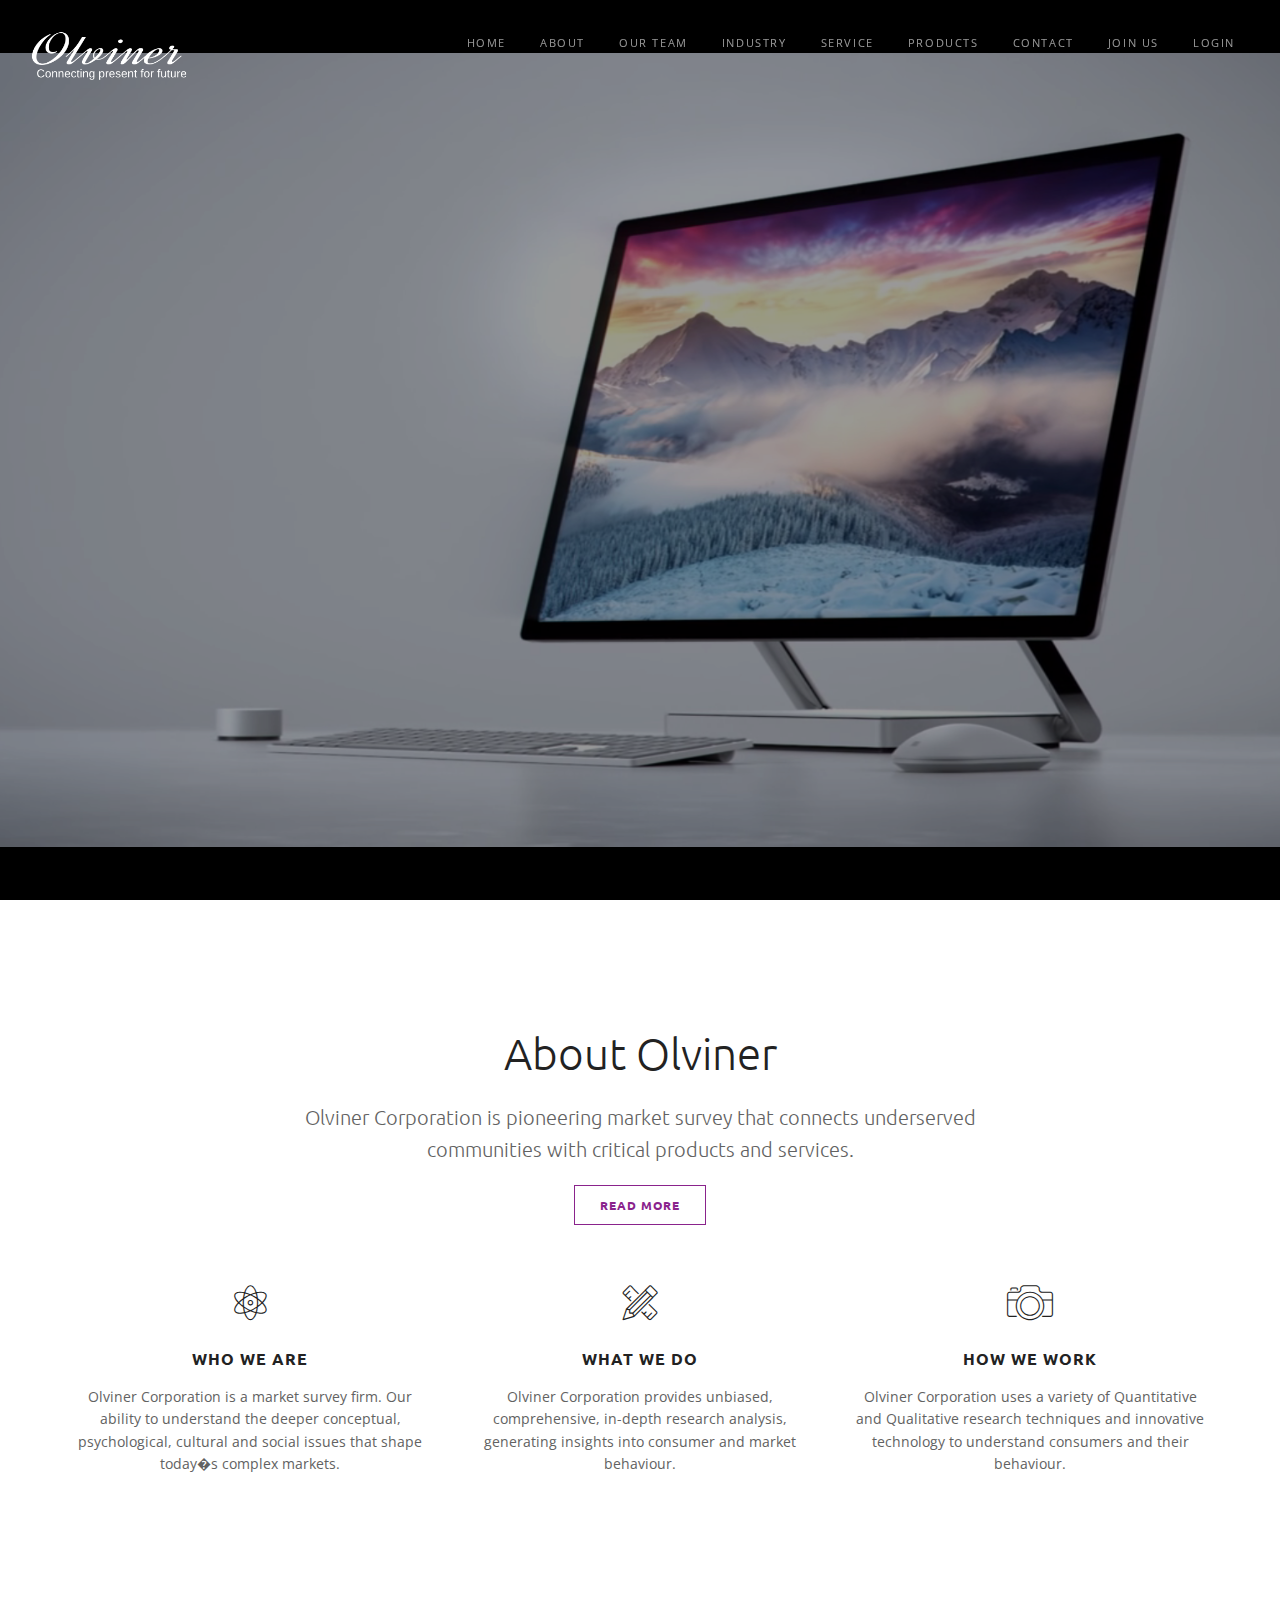
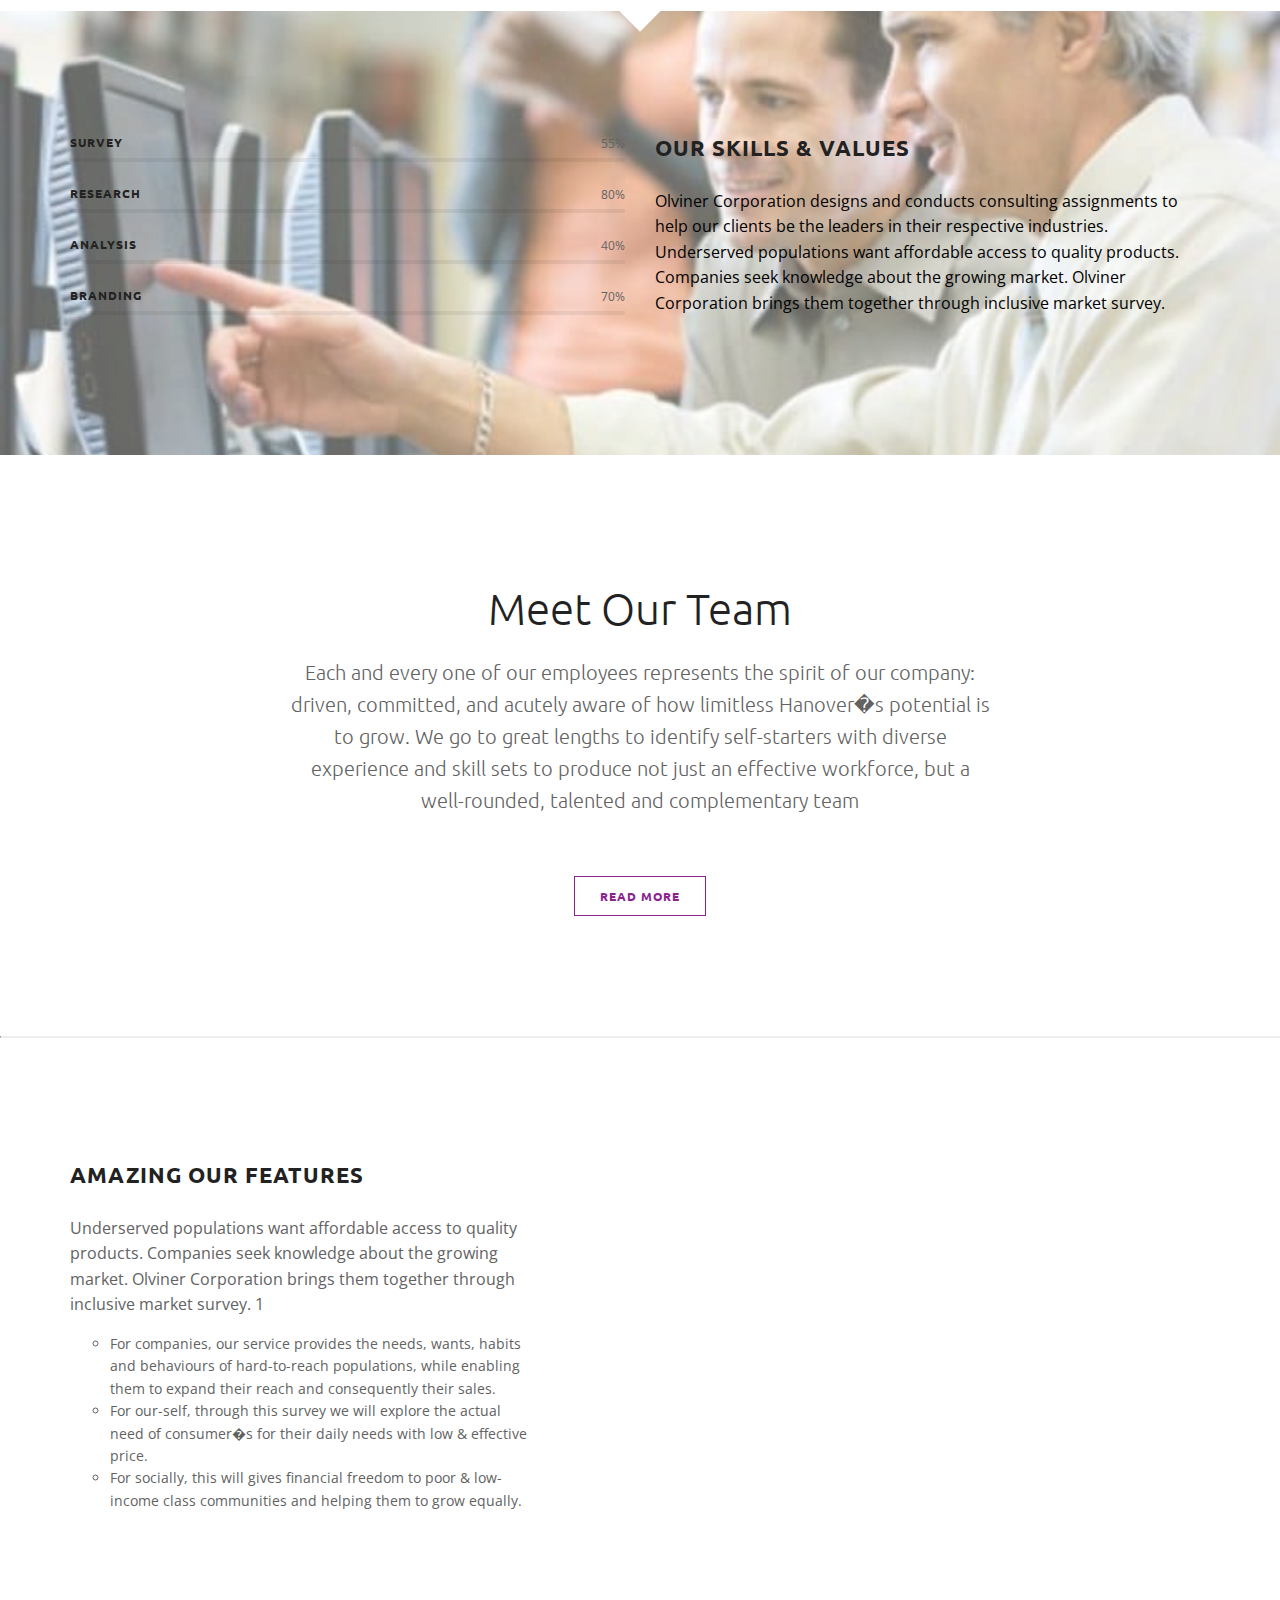
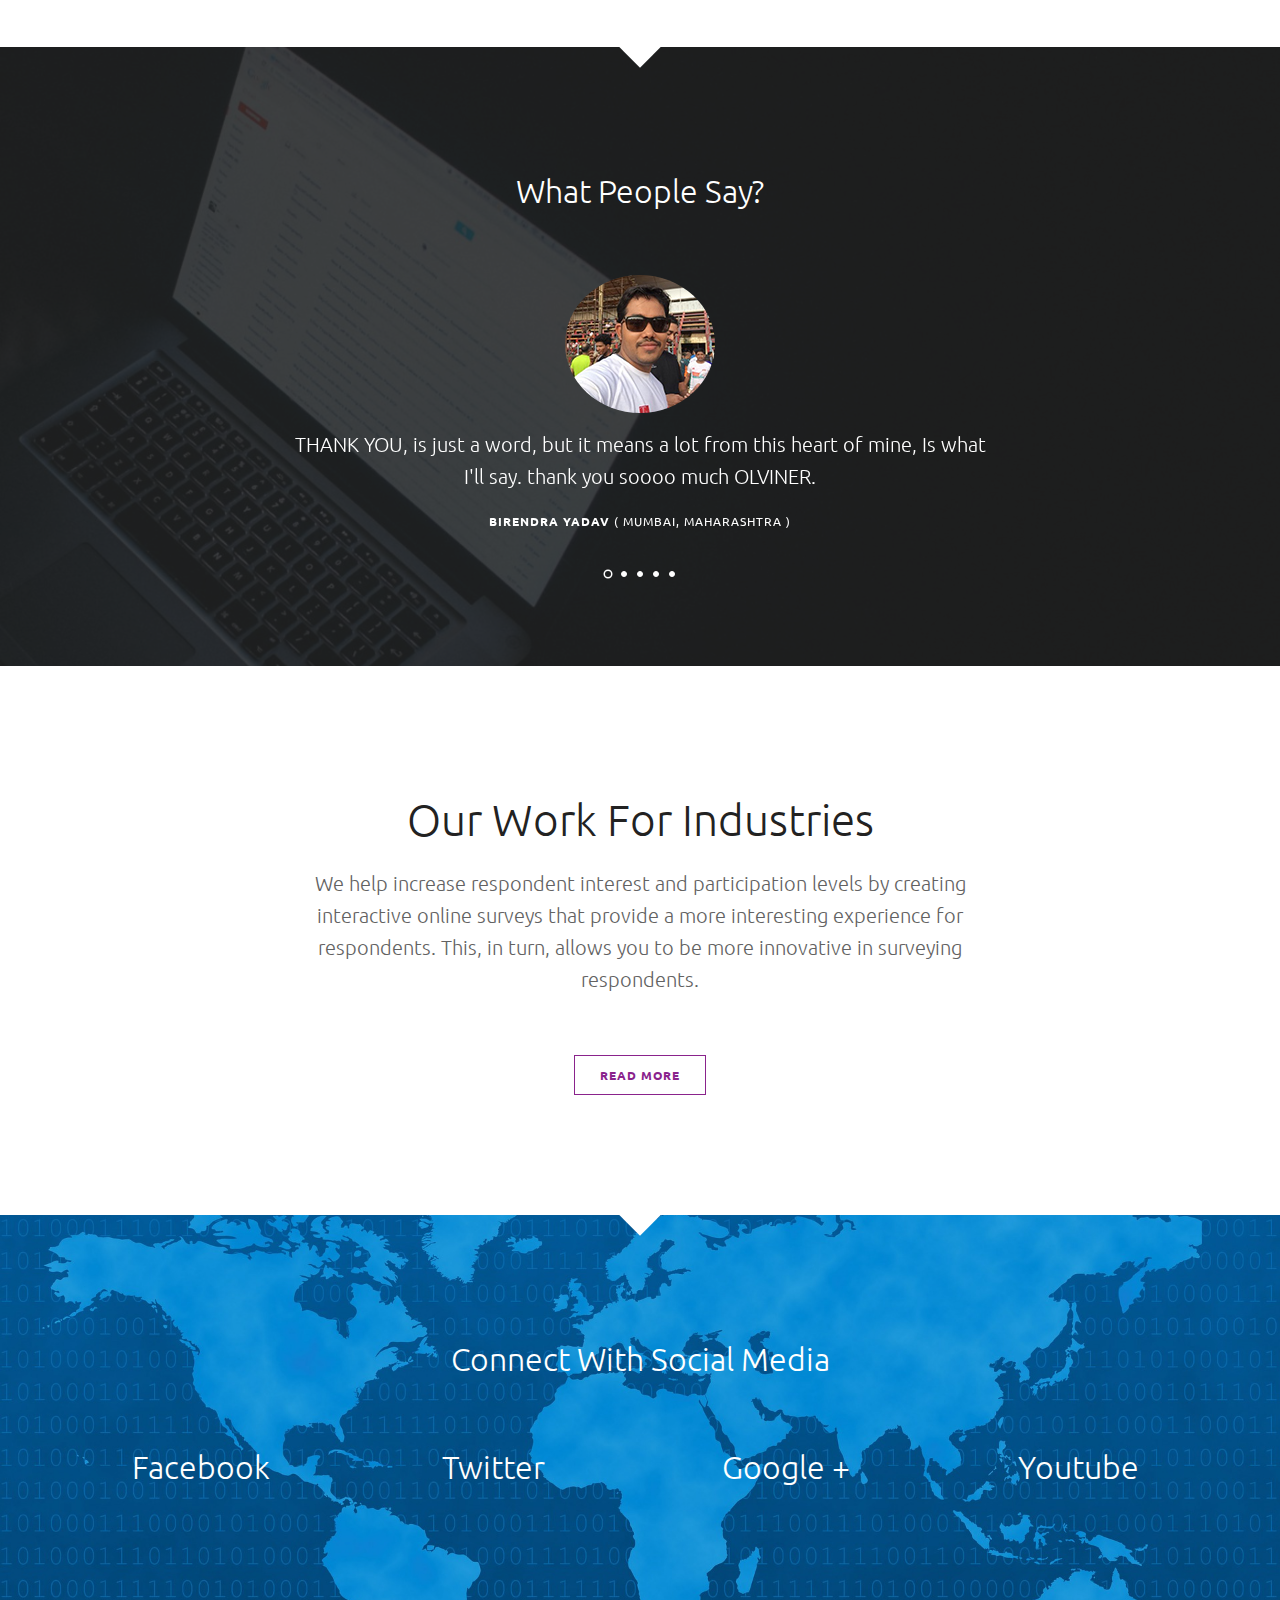
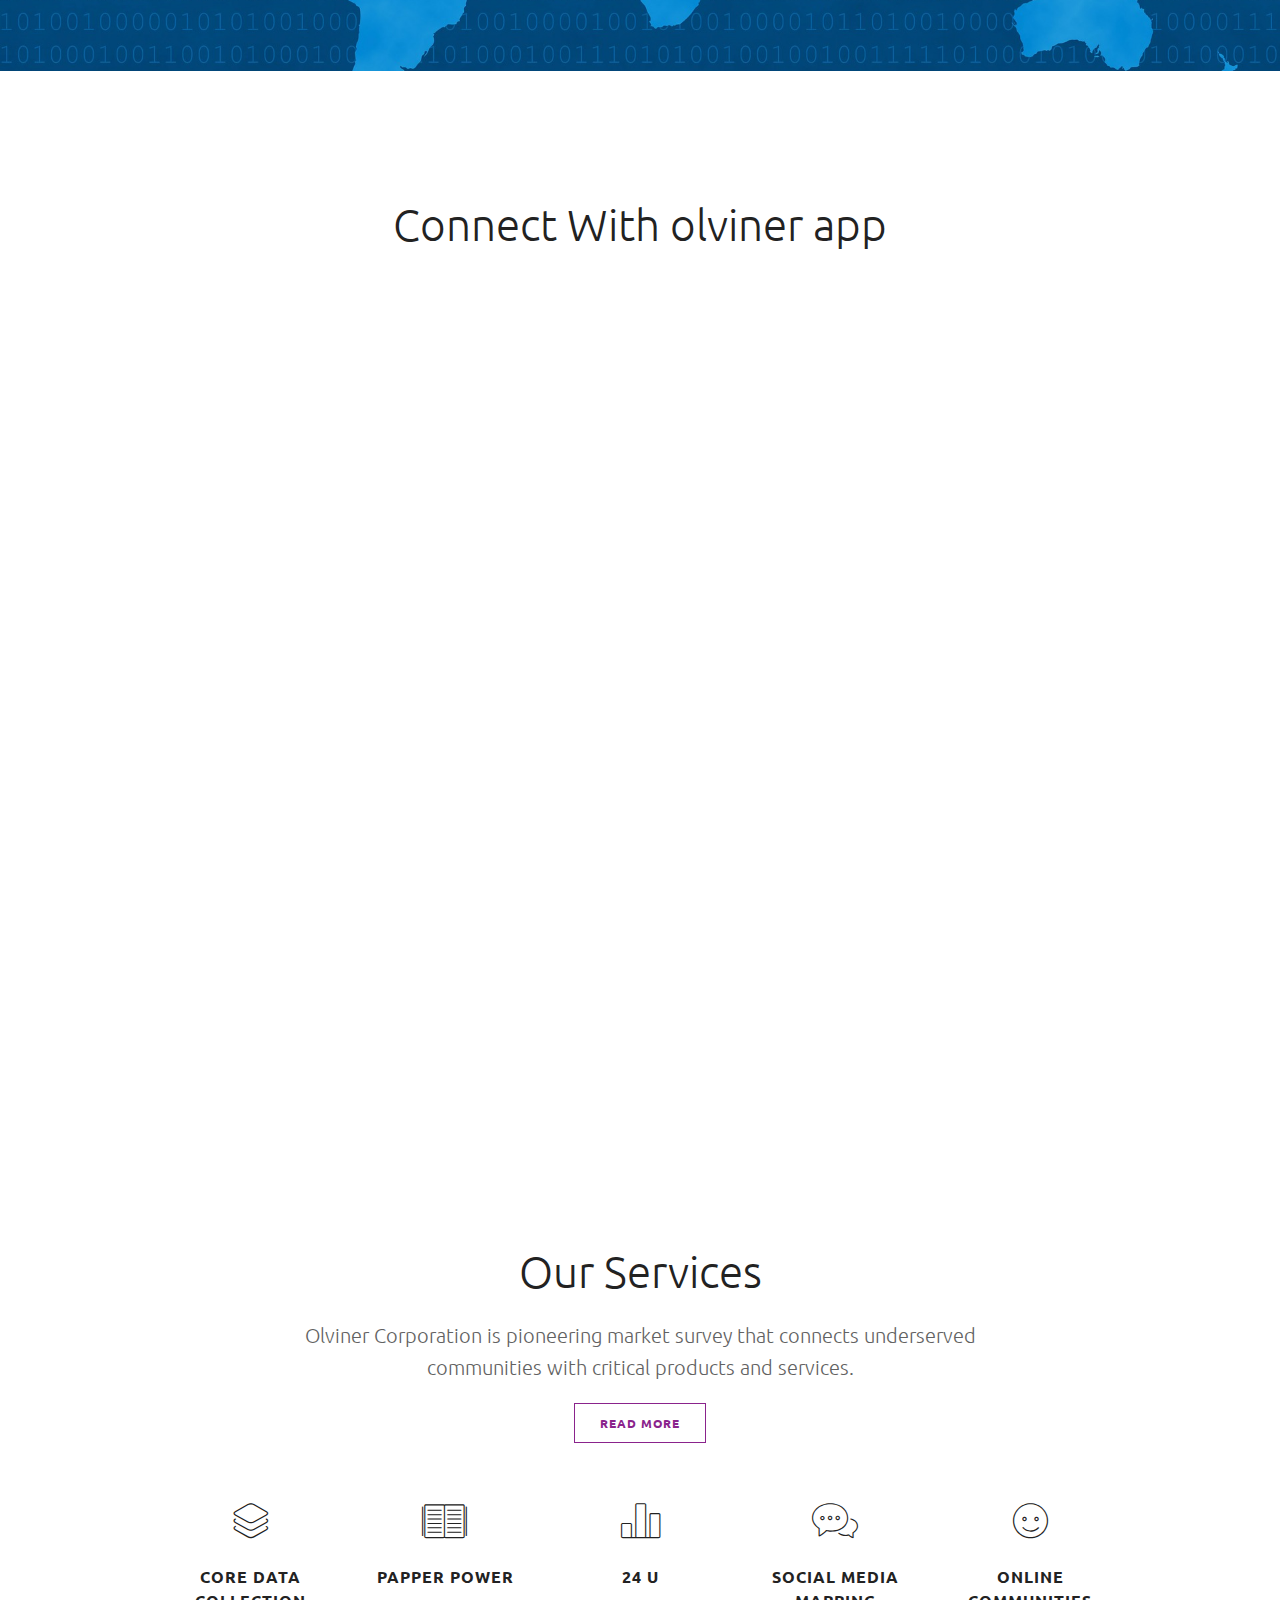
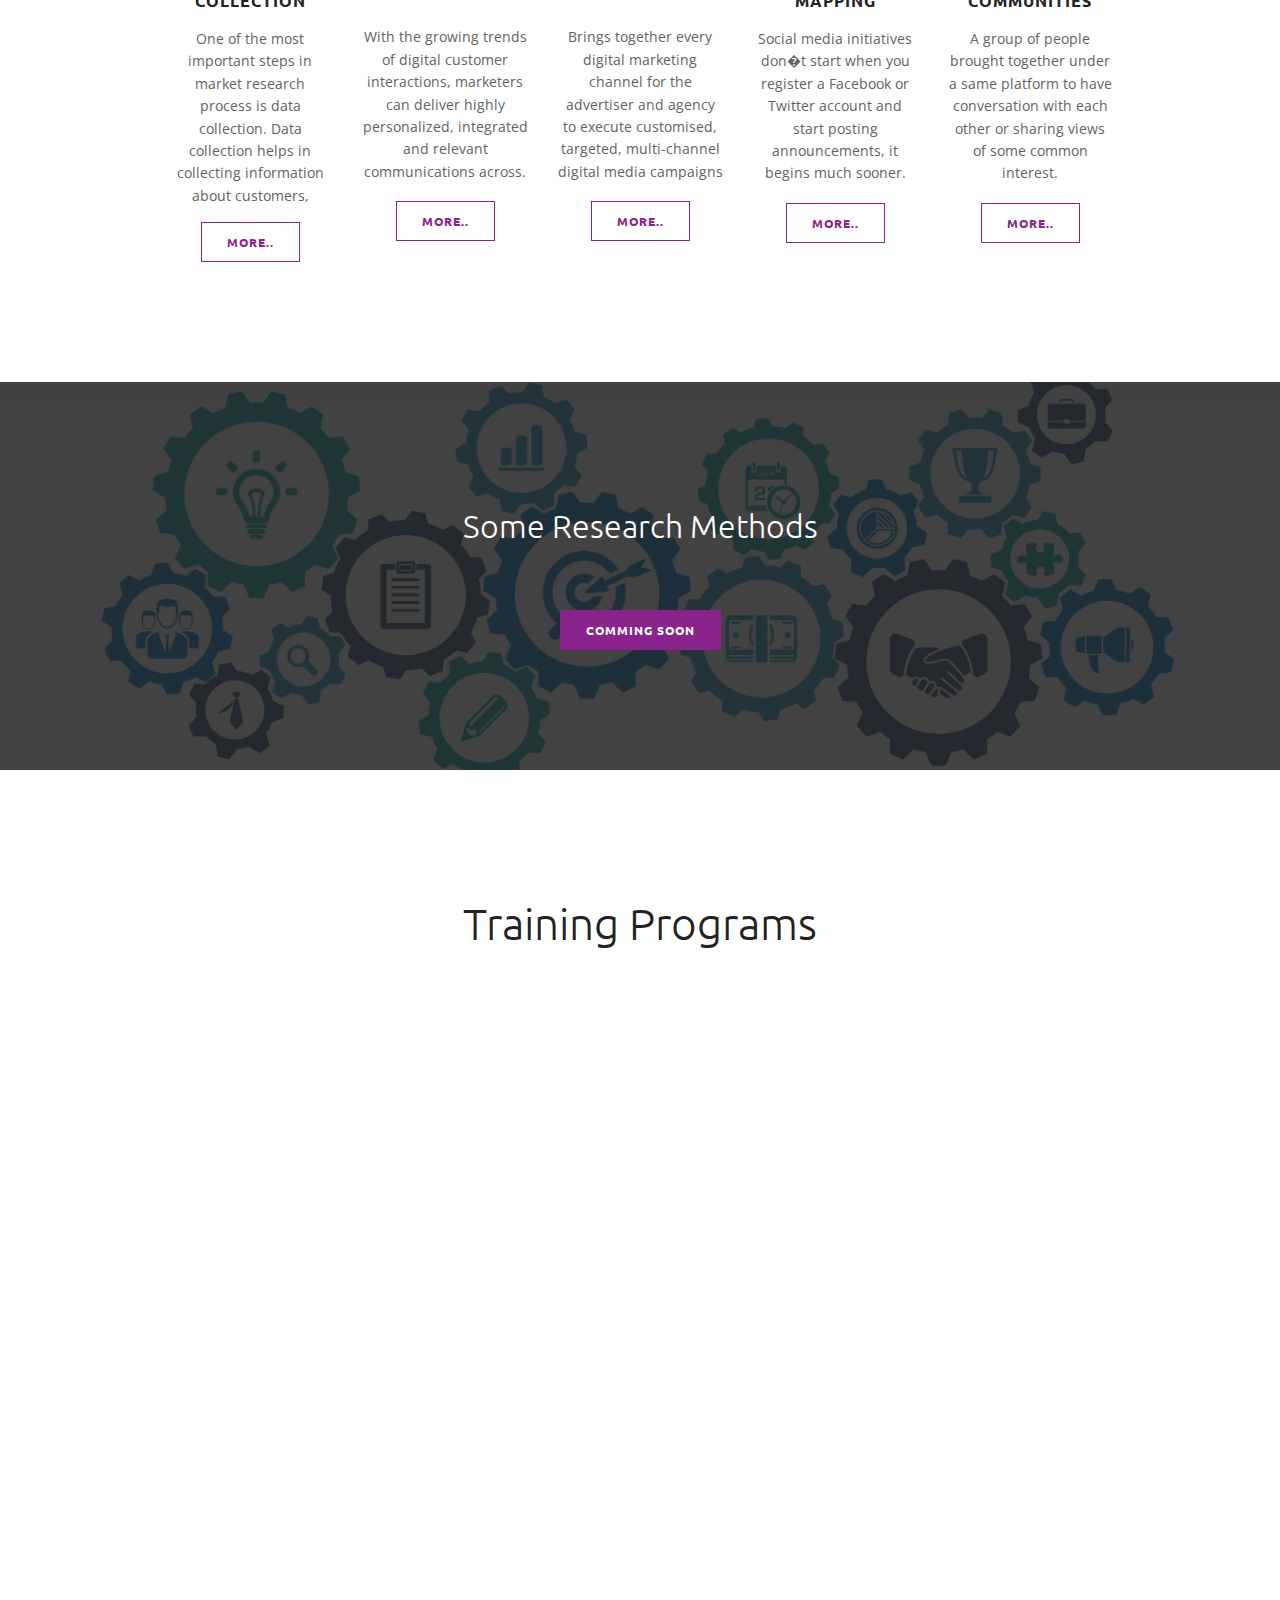
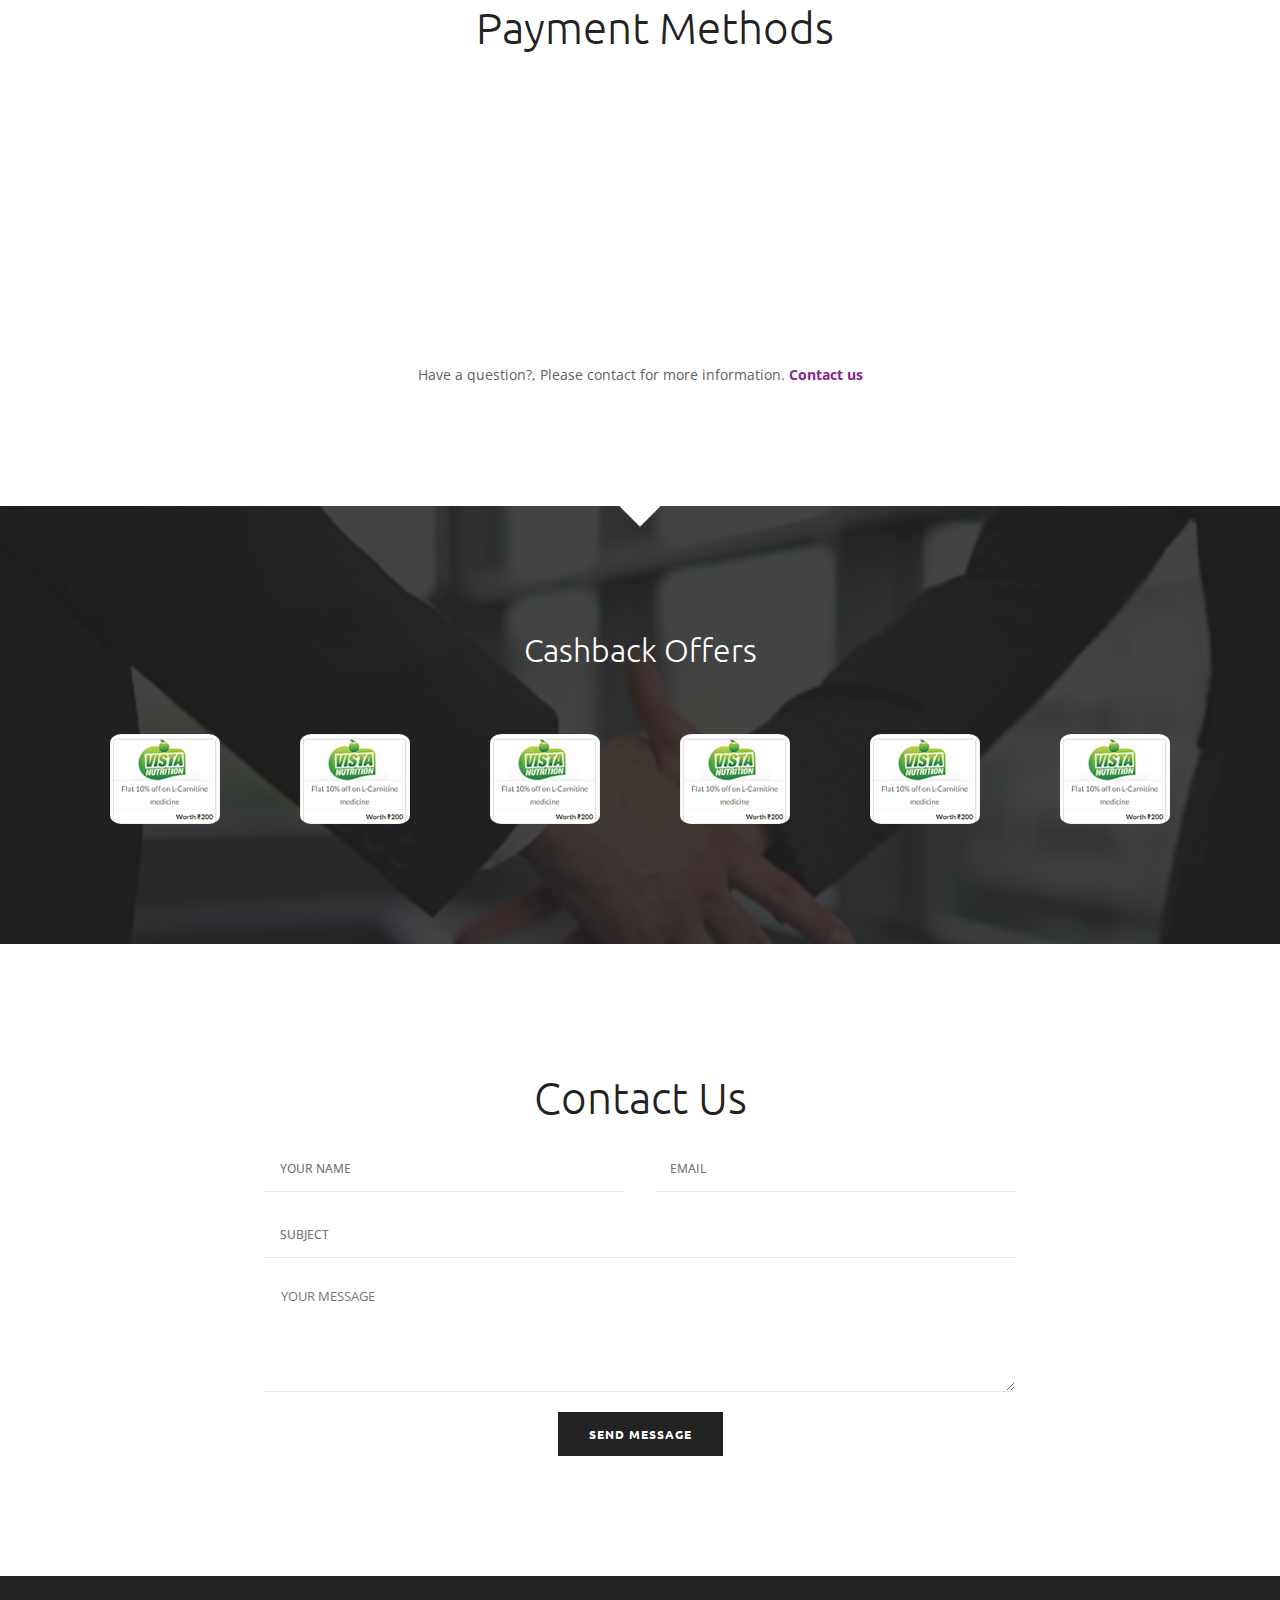
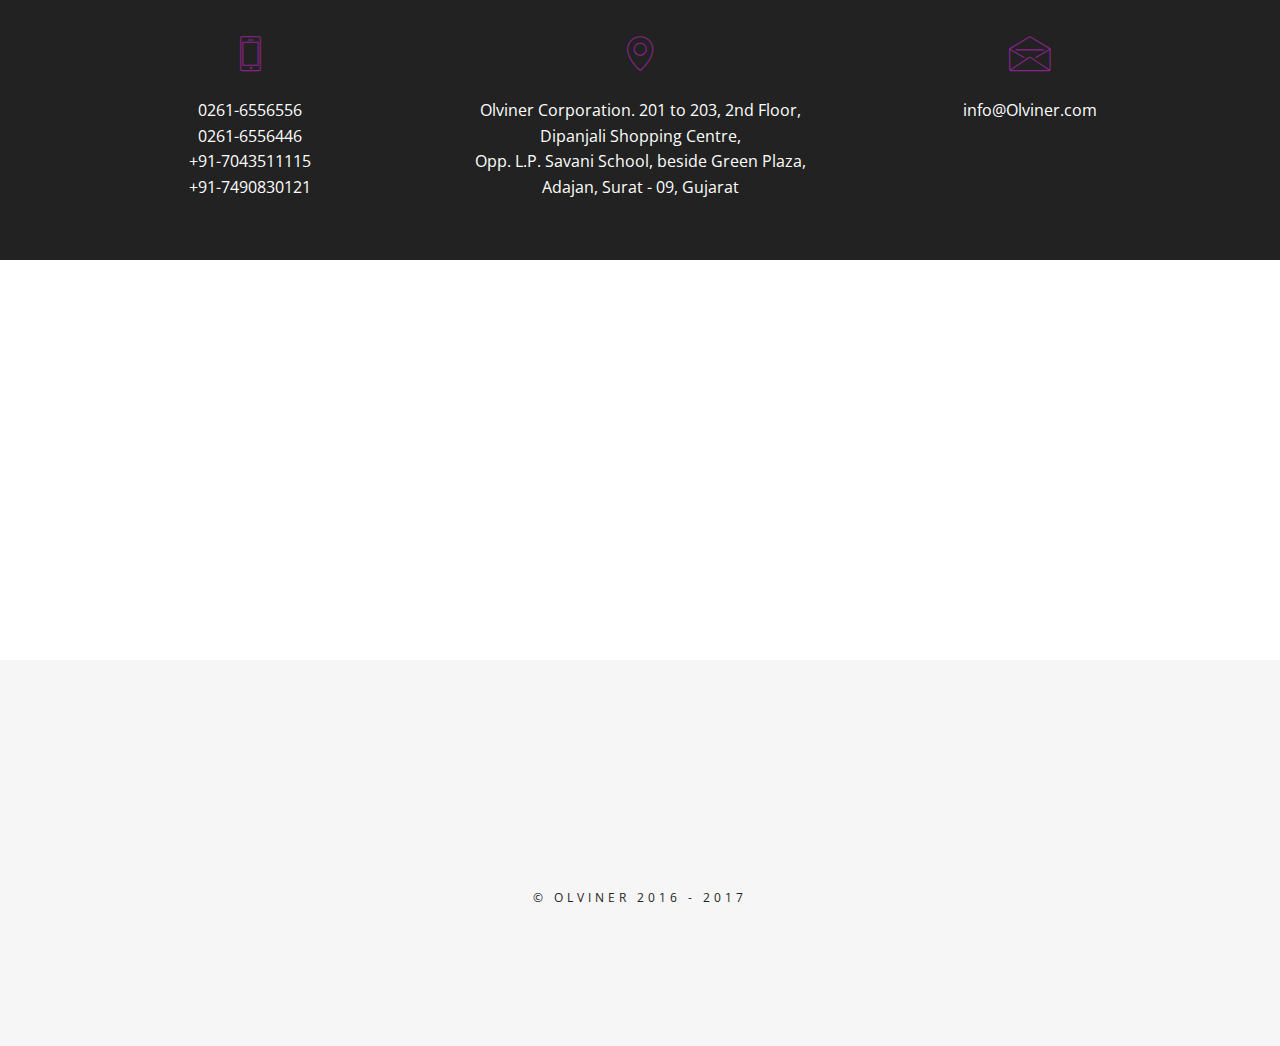
==== commit dc08f8ed: "Coupans update" ====
--- a/index.html
+++ b/index.html
@@ -1,4 +1,4 @@
-<!DOCTYPE html>
+﻿<!DOCTYPE html>
 <html lang="en">
 <head>
     <meta charset="utf-8" />
@@ -613,34 +613,34 @@
                 <h2 class="mb-60">Cashback Offers</h2>
                 <div class="owl-carousel client-carousel">
                     <div class="item">
-                        <div class="client-logo"> <a href="index.html#"> <img style="border-radius:10%" src="img/Coupans/01.png" alt="" /></a> </div>
-                    </div>
-                    <div class="item">
-                        <div class="client-logo"> <a href="index.html#"> <img style="border-radius:10%" src="img/Coupans/02.png" alt="" /></a> </div>
-                    </div>
-                    <div class="item">
-                        <div class="client-logo"> <a href="index.html#"> <img style="border-radius:10%" src="img/Coupans/03.png" alt="" /></a> </div>
-                    </div>
-                    <div class="item">
-                        <div class="client-logo"> <a href="index.html#"> <img style="border-radius:10%" src="img/Coupans/04.png" alt="" /></a> </div>
-                    </div>
-                    <div class="item">
-                        <div class="client-logo"> <a href="index.html#"> <img style="border-radius:10%" src="img/Coupans/05.png" alt="" /></a> </div>
-                    </div>
-                    <div class="item">
-                        <div class="client-logo"> <a href="index.html#"> <img style="border-radius:10%" src="img/Coupans/06.png" alt="" /></a> </div>
-                    </div>
-                    <div class="item">
-                        <div class="client-logo"> <a href="index.html#"> <img style="border-radius:10%" src="img/Coupans/08.png" alt="" /></a> </div>
-                    </div>
-                    <div class="item">
-                        <div class="client-logo"> <a href="index.html#"> <img style="border-radius:10%" src="img/Coupans/09.png" alt="" /></a> </div>
-                    </div>
-                    <div class="item">
-                        <div class="client-logo"> <a href="index.html#"> <img style="border-radius:10%" src="img/Coupans/10.png" alt="" /></a> </div>
-                    </div>
-                    <div class="item">
-                        <div class="client-logo"> <a href="index.html#"> <img style="border-radius:10%" src="img/Coupans/03.png" alt="" /></a> </div>
+                        <div class="client-logo"> <a href="index.html#"> <img style="border-radius:10%" src="img/Testimonials/04.png" alt="" /></a> </div>
+                    </div>
+                    <div class="item">
+                        <div class="client-logo"> <a href="index.html#"> <img style="border-radius:10%" src="img/Testimonials/04.png" alt="" /></a> </div>
+                    </div>
+                    <div class="item">
+                        <div class="client-logo"> <a href="index.html#"> <img style="border-radius:10%" src="img/Testimonials/04.png" alt="" /></a> </div>
+                    </div>
+                    <div class="item">
+                        <div class="client-logo"> <a href="index.html#"> <img style="border-radius:10%" src="img/Testimonials/04.png" alt="" /></a> </div>
+                    </div>
+                    <div class="item">
+                        <div class="client-logo"> <a href="index.html#"> <img style="border-radius:10%" src="img/Testimonials/04.png" alt="" /></a> </div>
+                    </div>
+                    <div class="item">
+                        <div class="client-logo"> <a href="index.html#"> <img style="border-radius:10%" src="img/Testimonials/04.png" alt="" /></a> </div>
+                    </div>
+                    <div class="item">
+                        <div class="client-logo"> <a href="index.html#"> <img style="border-radius:10%" src="img/Testimonials/04.png" alt="" /></a> </div>
+                    </div>
+                    <div class="item">
+                        <div class="client-logo"> <a href="index.html#"> <img style="border-radius:10%" src="img/Testimonials/04.png" alt="" /></a> </div>
+                    </div>
+                    <div class="item">
+                        <div class="client-logo"> <a href="index.html#"> <img style="border-radius:10%" src="img/Testimonials/04.png" alt="" /></a> </div>
+                    </div>
+                    <div class="item">
+                        <div class="client-logo"> <a href="index.html#"> <img style="border-radius:10%" src="img/Testimonials/04.png" alt="" /></a> </div>
                     </div>
                 </div>
             </div>
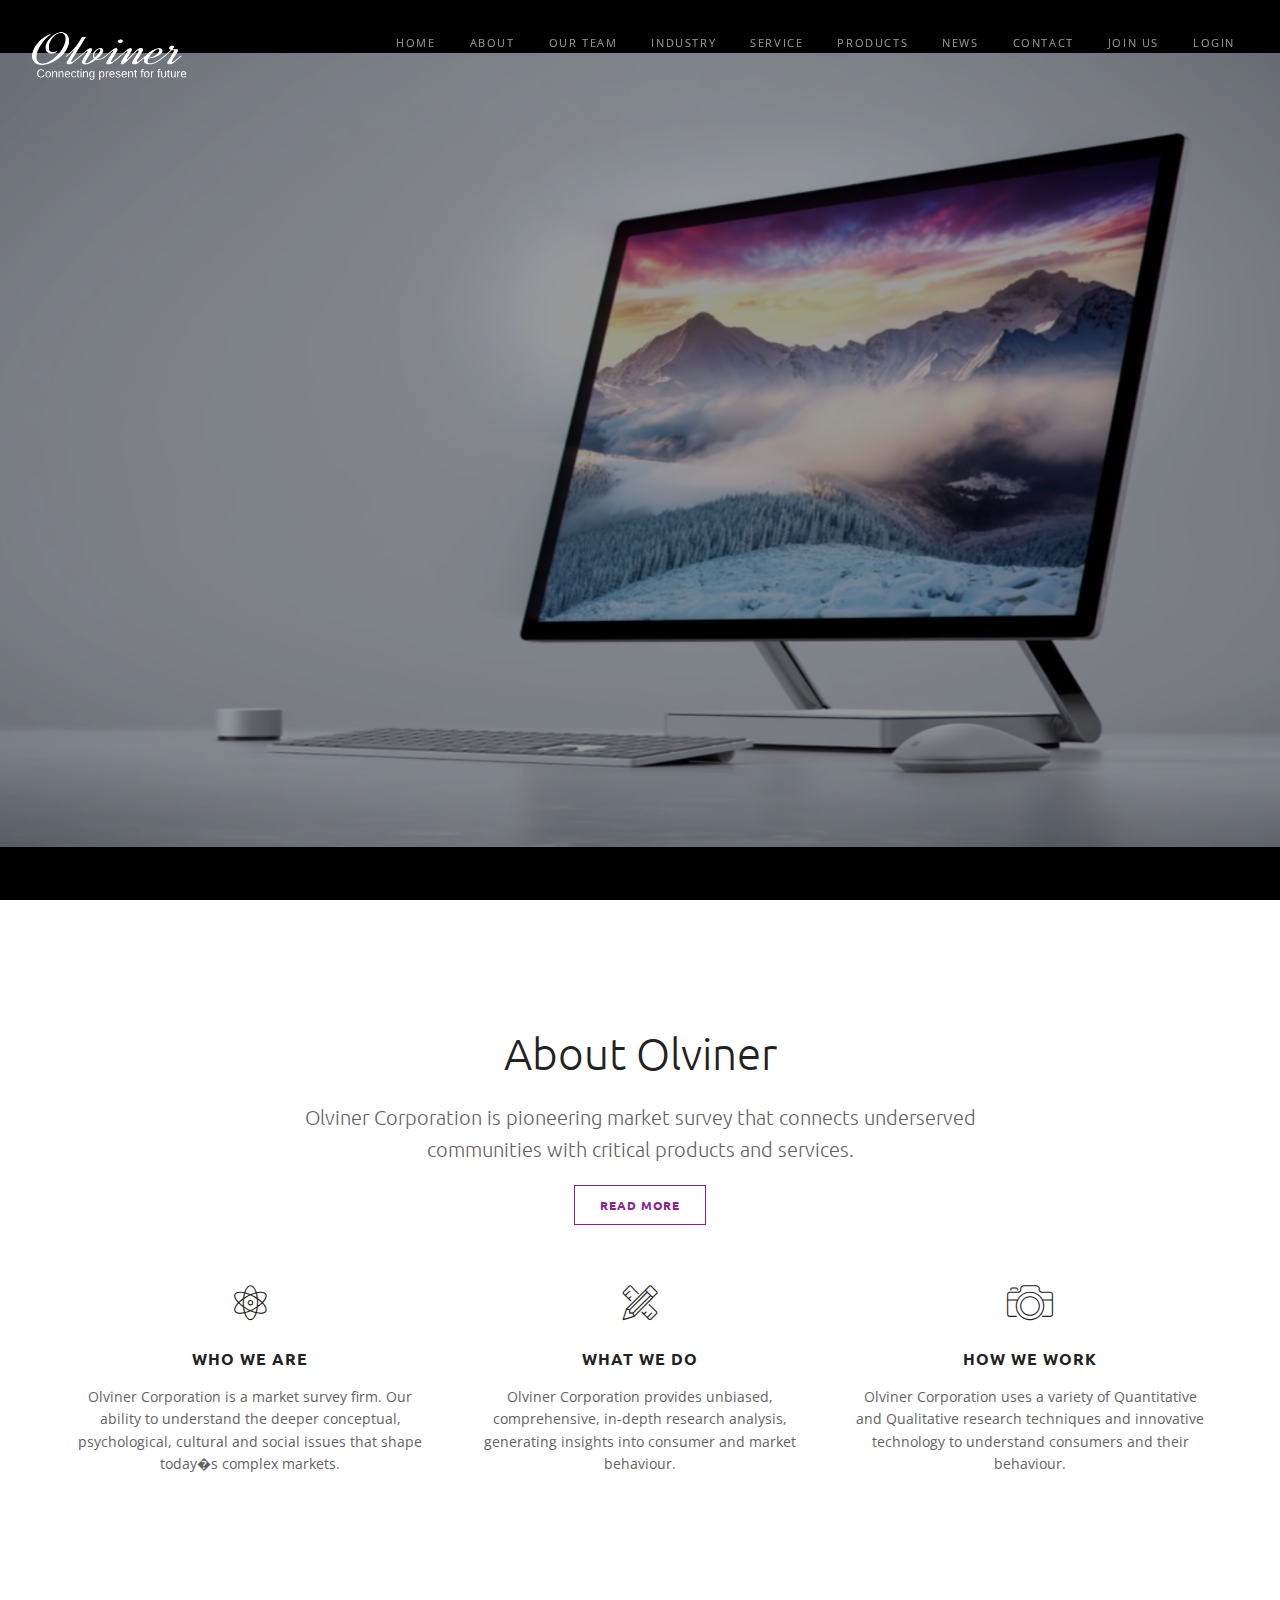
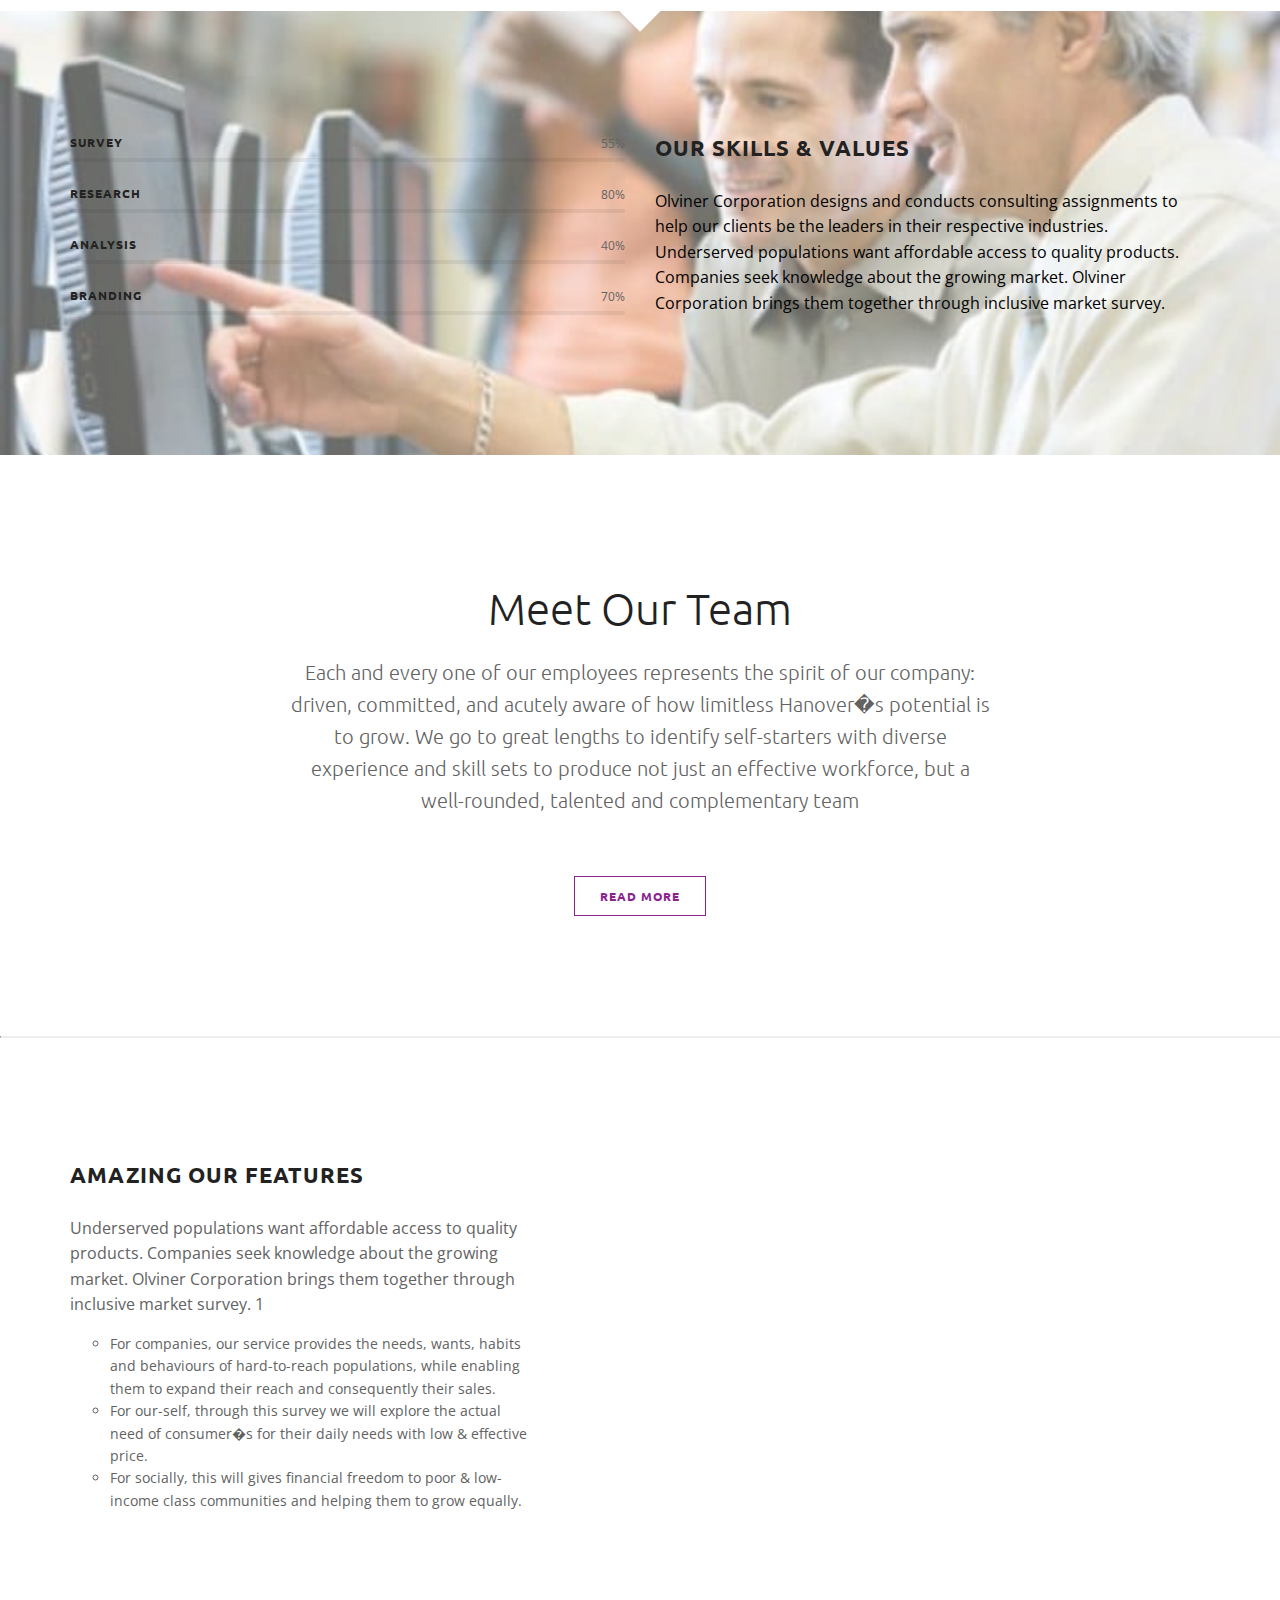
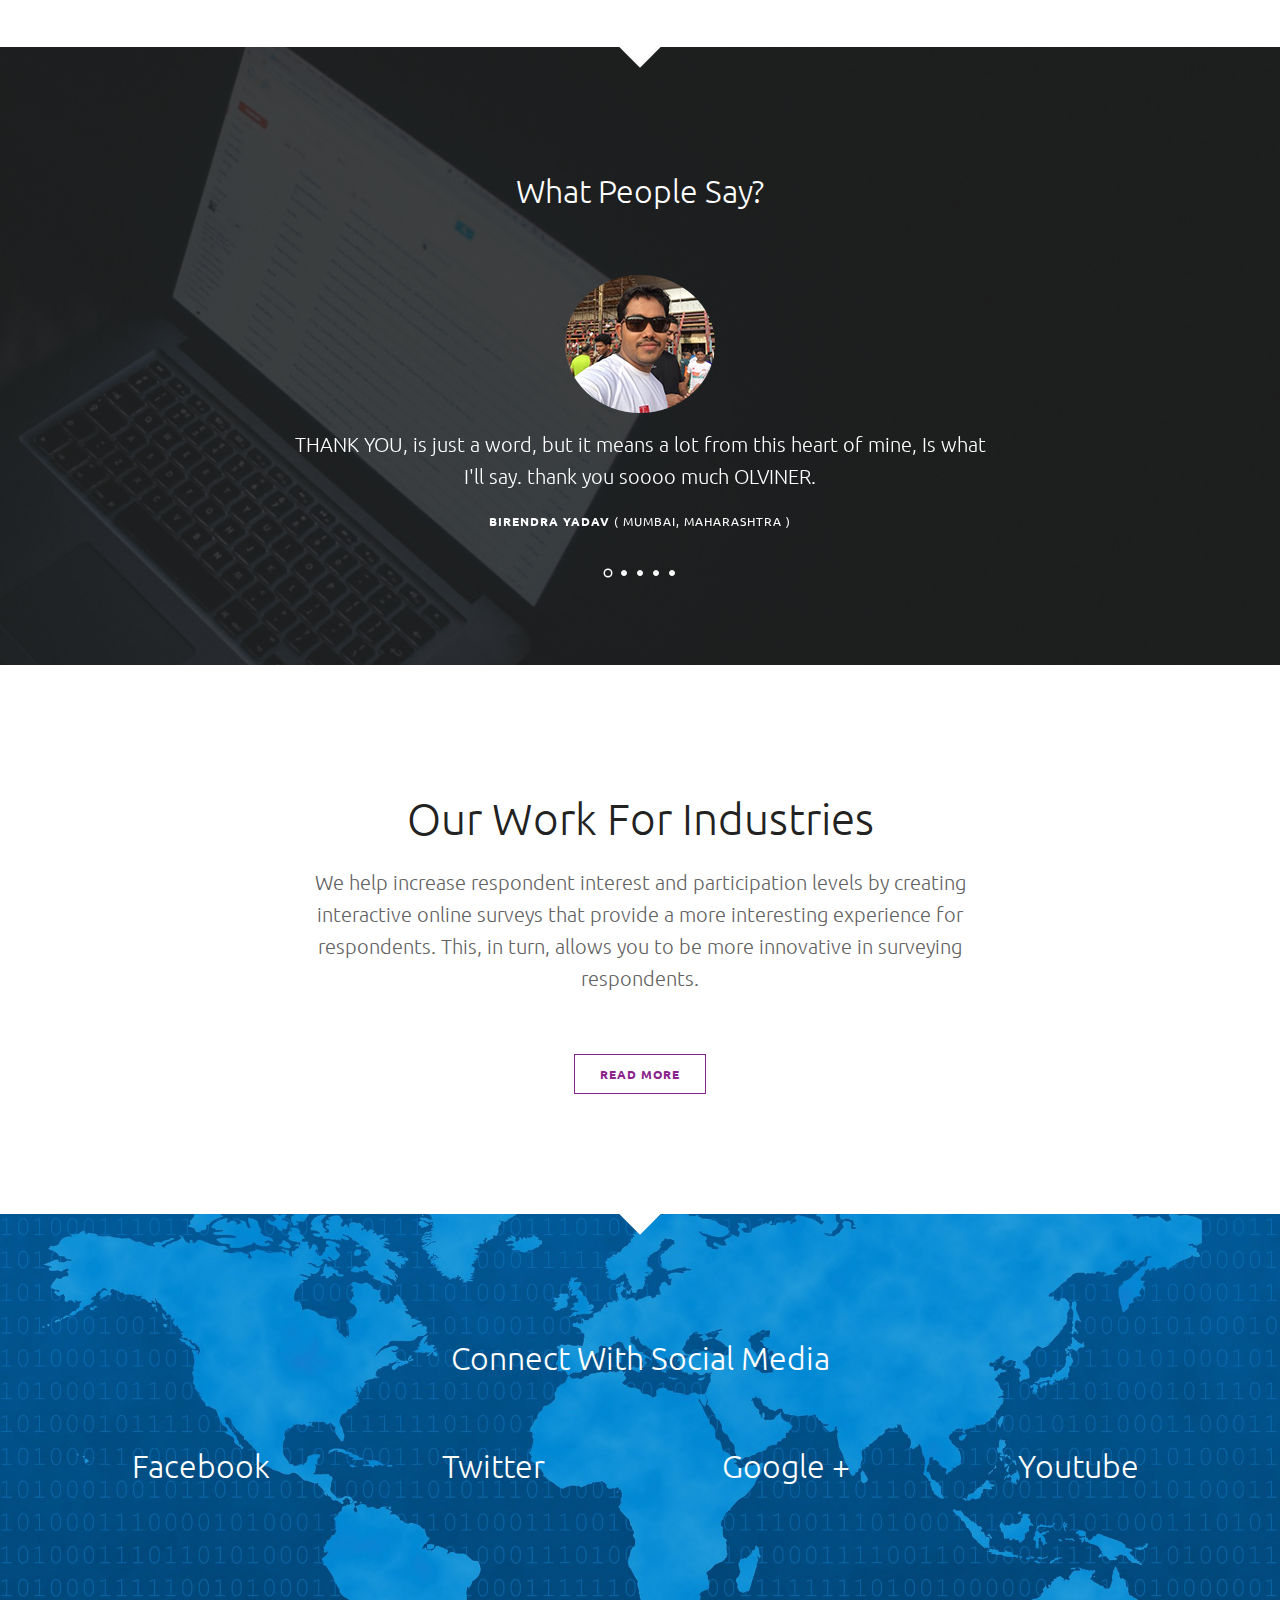
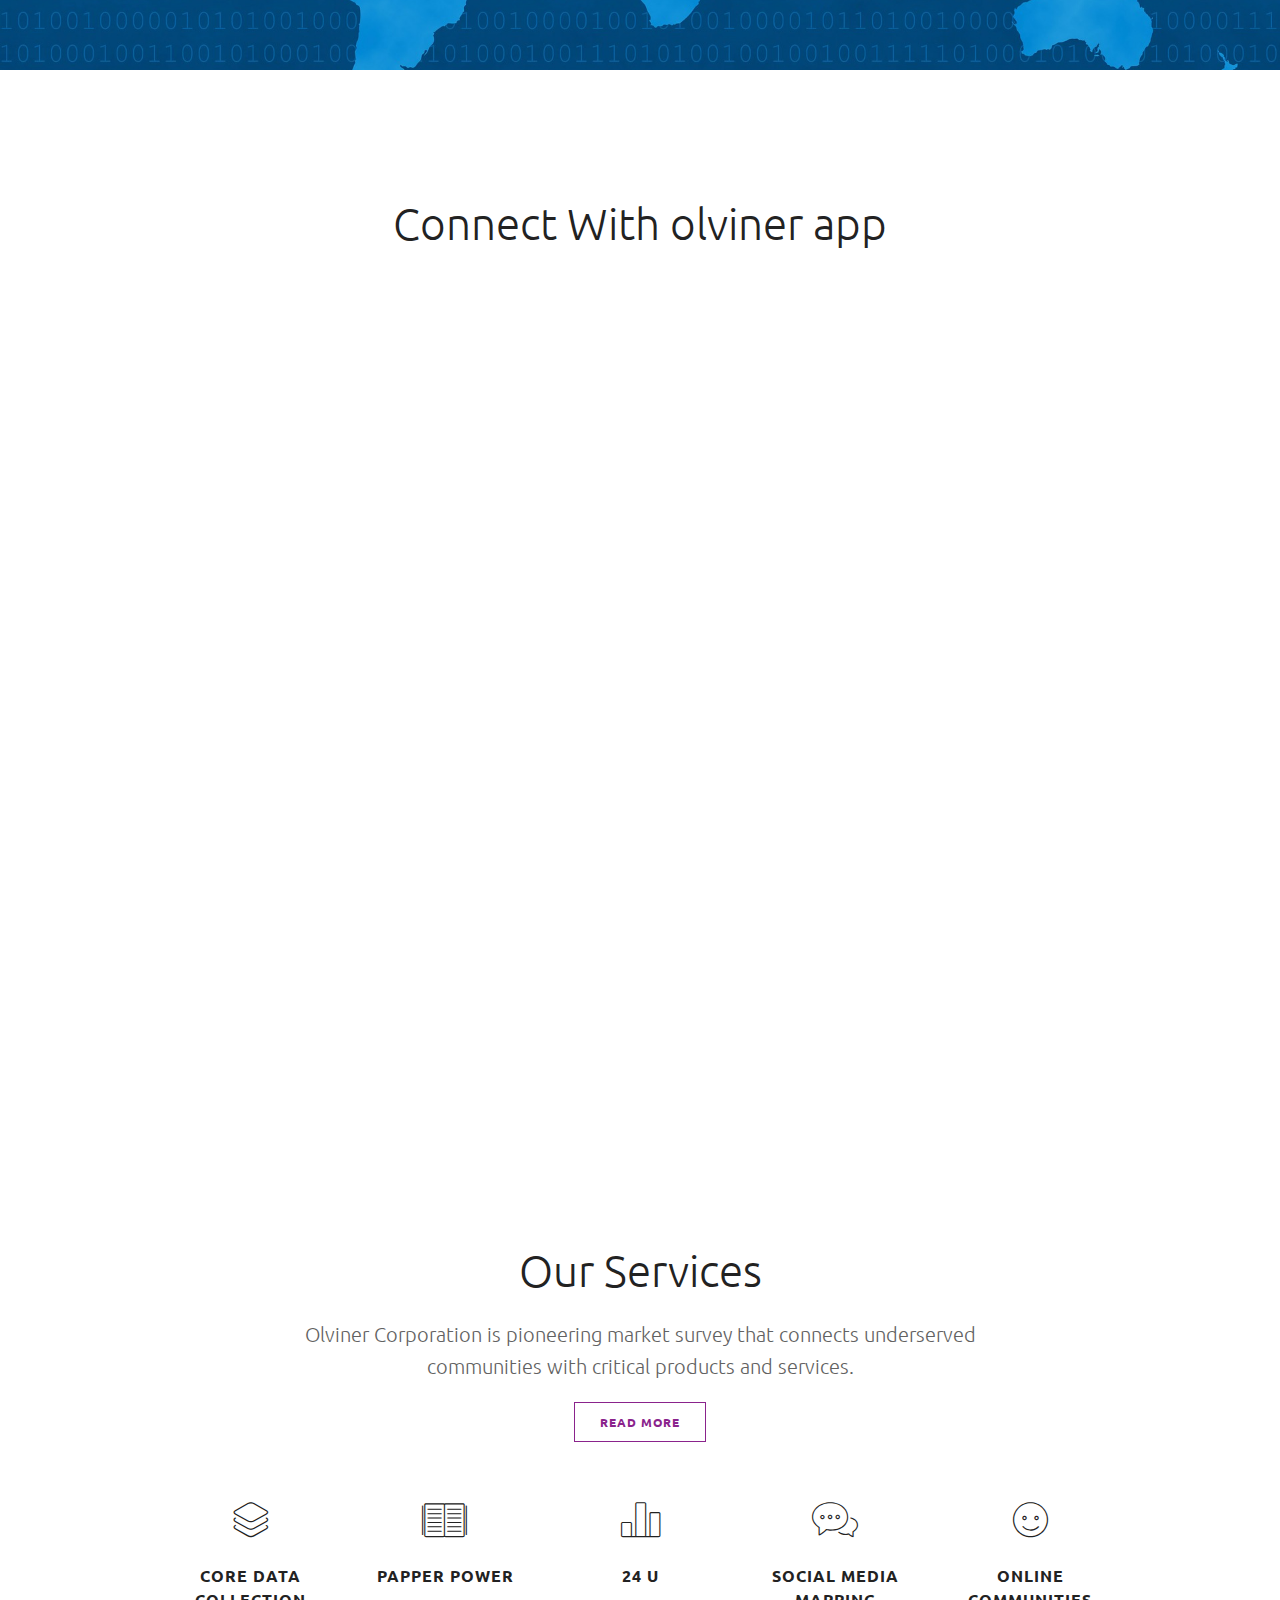
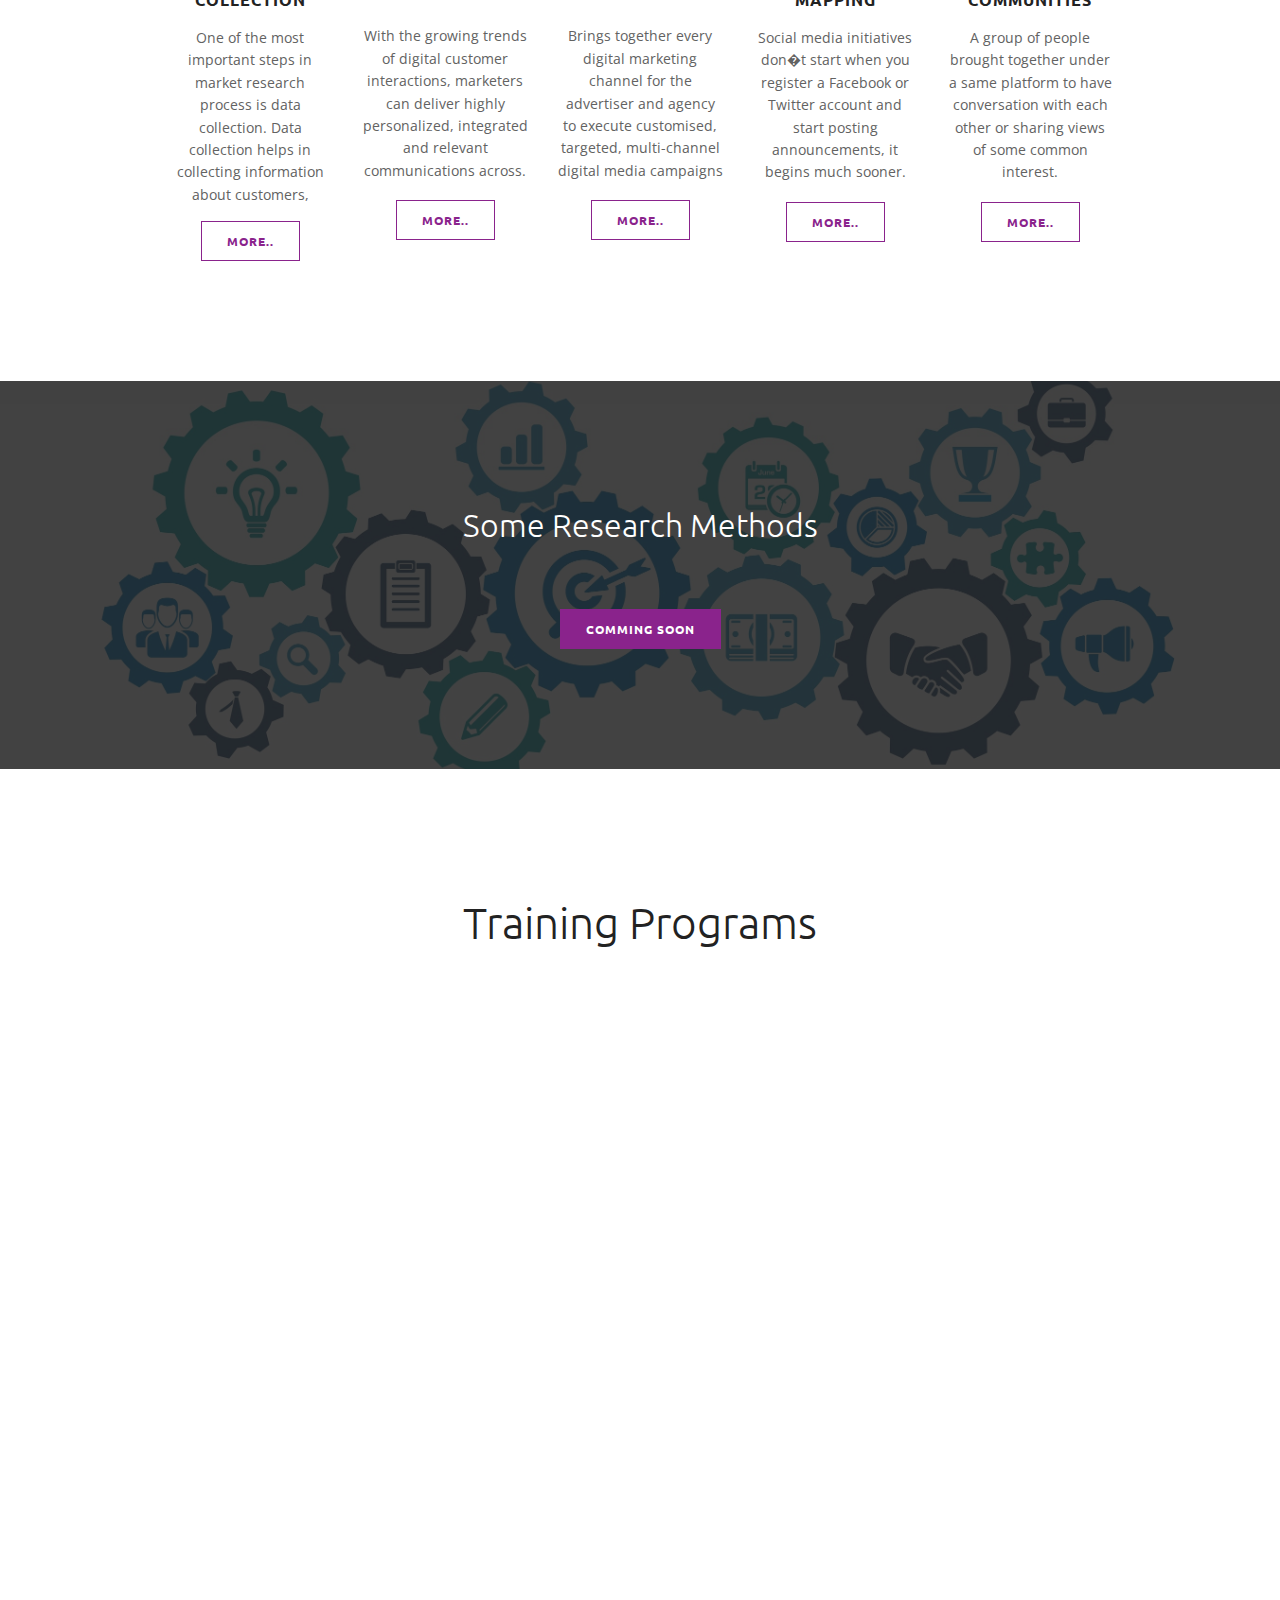
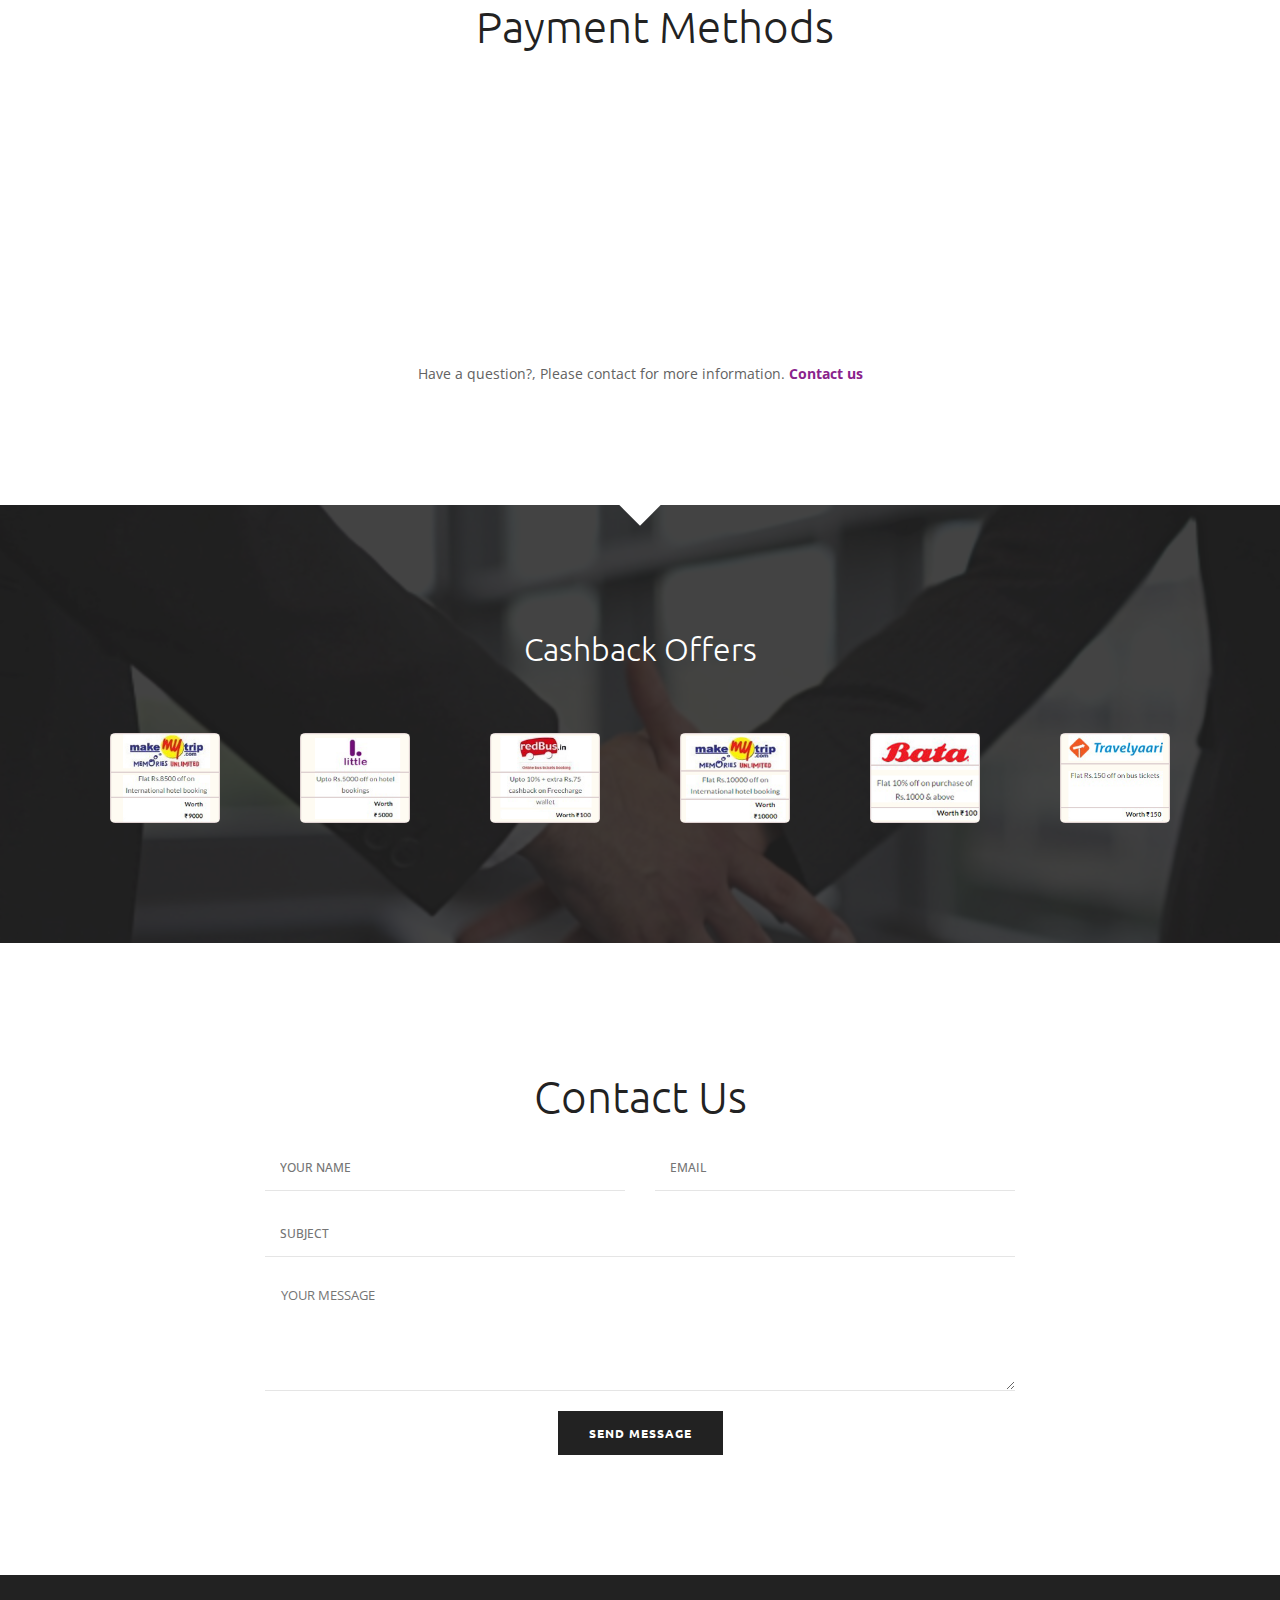
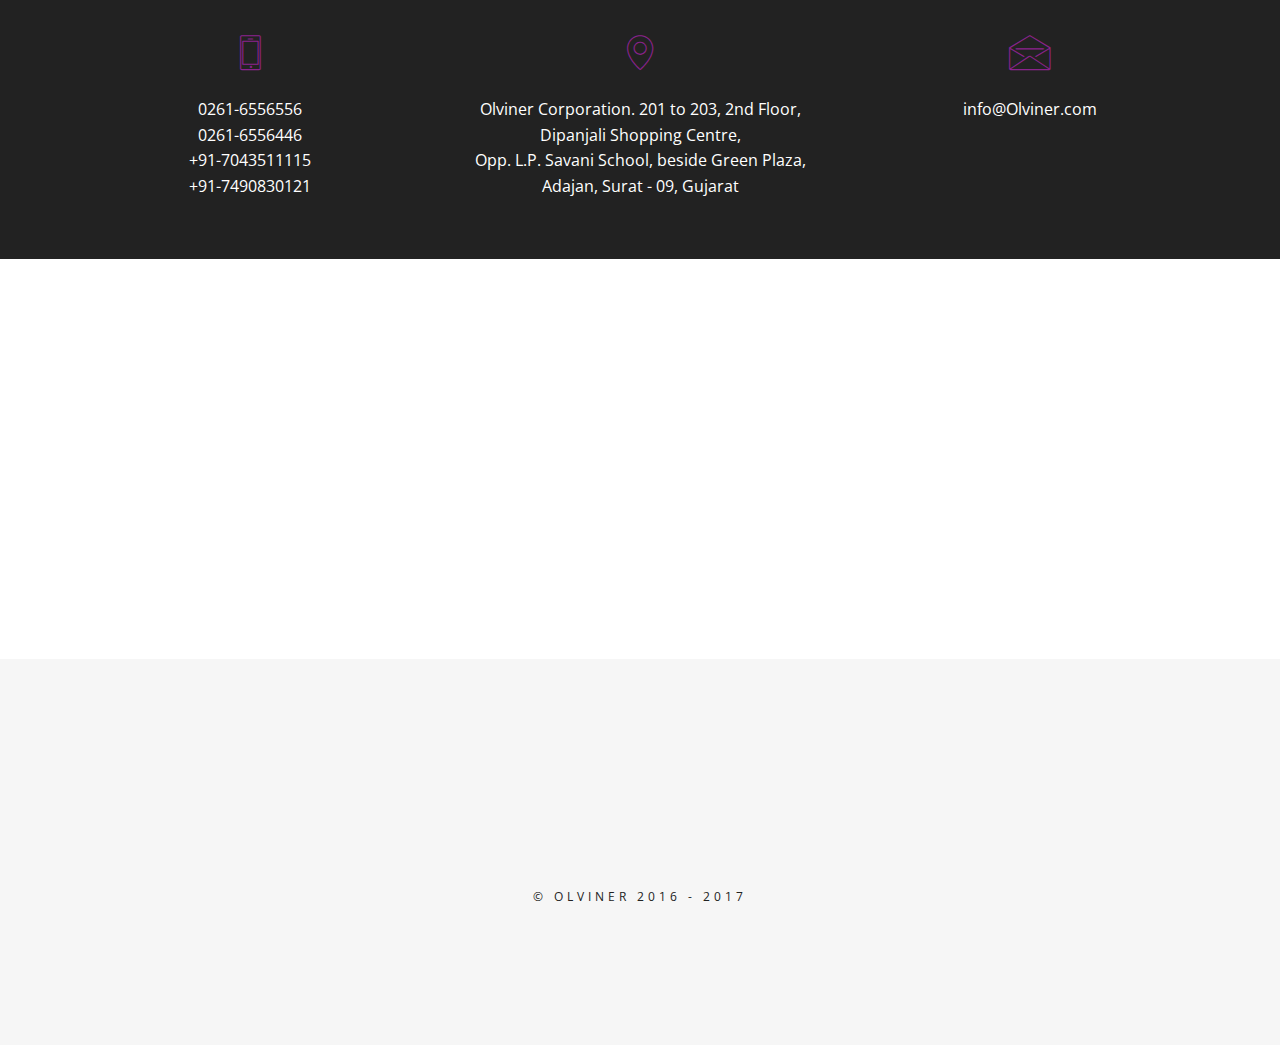
==== commit e8cbf7b7: "dynamic updates" ====
--- a/index.html
+++ b/index.html
@@ -45,6 +45,7 @@
                         <li> <a href="#portfolio">Industry</a> </li>
                         <li> <a href="#service">Service</a> </li>
                         <li> <a href="#pricing">Products</a> </li>
+                        <li> <a class="external" data-toggle="modal" data-target="#NewsModal">News</a> </li>
                         <!--<li>
                             <a HREF="#service" class="menu-has-sub">Service<i class="fa fa-angle-down"></i></a>
                             <ul class="sub-dropdown dropdown">
@@ -431,7 +432,7 @@
                     <div class="col-md-2 content-box mb-sm-45">
                         <div class="alt-icon-top icon-gray"> <i class="icon-layers"></i> </div>
                         <h4 class="alt-title">Core Data Collection</h4>
-                        <p style="min-height: 160px;"   >One of the most important steps in market research process is data collection. Data collection helps in collecting information about customers,</p>
+                        <p style="min-height: 160px;">One of the most important steps in market research process is data collection. Data collection helps in collecting information about customers,</p>
                         <a href="DataCollection.html" class="btn btn-md btn-color-outline">More..</a>
                     </div>
                     <div class="col-md-2 content-box mb-sm-45">
@@ -468,8 +469,10 @@
             <div class="rows text-center">
                 <h2 class="mb-60">Some Research Methods</h2>
             </div>
-            <div class="container text-center">
-                <a href="Industries.html" class="btn btn-md btn-color">Comming soon</a>
+            <div id="rm_CommingSoon" class="container text-center">
+                <a class="btn btn-md btn-color">Comming soon</a>
+            </div>
+            <div id="rm_DataSection" class="owl-carousel client-carousel">
             </div>
         </section>
         <!-- End Statement Section -->
@@ -613,34 +616,73 @@
                 <h2 class="mb-60">Cashback Offers</h2>
                 <div class="owl-carousel client-carousel">
                     <div class="item">
-                        <div class="client-logo"> <a href="index.html#"> <img style="border-radius:10%" src="img/Testimonials/04.png" alt="" /></a> </div>
-                    </div>
-                    <div class="item">
-                        <div class="client-logo"> <a href="index.html#"> <img style="border-radius:10%" src="img/Testimonials/04.png" alt="" /></a> </div>
-                    </div>
-                    <div class="item">
-                        <div class="client-logo"> <a href="index.html#"> <img style="border-radius:10%" src="img/Testimonials/04.png" alt="" /></a> </div>
-                    </div>
-                    <div class="item">
-                        <div class="client-logo"> <a href="index.html#"> <img style="border-radius:10%" src="img/Testimonials/04.png" alt="" /></a> </div>
-                    </div>
-                    <div class="item">
-                        <div class="client-logo"> <a href="index.html#"> <img style="border-radius:10%" src="img/Testimonials/04.png" alt="" /></a> </div>
-                    </div>
-                    <div class="item">
-                        <div class="client-logo"> <a href="index.html#"> <img style="border-radius:10%" src="img/Testimonials/04.png" alt="" /></a> </div>
-                    </div>
-                    <div class="item">
-                        <div class="client-logo"> <a href="index.html#"> <img style="border-radius:10%" src="img/Testimonials/04.png" alt="" /></a> </div>
-                    </div>
-                    <div class="item">
-                        <div class="client-logo"> <a href="index.html#"> <img style="border-radius:10%" src="img/Testimonials/04.png" alt="" /></a> </div>
-                    </div>
-                    <div class="item">
-                        <div class="client-logo"> <a href="index.html#"> <img style="border-radius:10%" src="img/Testimonials/04.png" alt="" /></a> </div>
-                    </div>
-                    <div class="item">
-                        <div class="client-logo"> <a href="index.html#"> <img style="border-radius:10%" src="img/Testimonials/04.png" alt="" /></a> </div>
+                        <div class="client-logo"> <a href="index.html#"> <img style="border-radius:5%" src="img/Coupans/1.png" alt="" /></a> </div>
+                    </div>
+                    <div class="item">
+                        <div class="client-logo"> <a href="index.html#"> <img style="border-radius:5%" src="img/Coupans/2.png" alt="" /></a> </div>
+                    </div>
+                    <div class="item">
+                        <div class="client-logo"> <a href="index.html#"> <img style="border-radius:5%" src="img/Coupans/3.png" alt="" /></a> </div>
+                    </div>
+                    <div class="item">
+                        <div class="client-logo"> <a href="index.html#"> <img style="border-radius:5%" src="img/Coupans/4.png" alt="" /></a> </div>
+                    </div>
+                    <div class="item">
+                        <div class="client-logo"> <a href="index.html#"> <img style="border-radius:5%" src="img/Coupans/5.png" alt="" /></a> </div>
+                    </div>
+                    <div class="item">
+                        <div class="client-logo"> <a href="index.html#"> <img style="border-radius:5%" src="img/Coupans/6.png" alt="" /></a> </div>
+                    </div>
+                    <div class="item">
+                        <div class="client-logo"> <a href="index.html#"> <img style="border-radius:5%" src="img/Coupans/7.png" alt="" /></a> </div>
+                    </div>
+                    <div class="item">
+                        <div class="client-logo"> <a href="index.html#"> <img style="border-radius:5%" src="img/Coupans/8.png" alt="" /></a> </div>
+                    </div>
+                    <div class="item">
+                        <div class="client-logo"> <a href="index.html#"> <img style="border-radius:5%" src="img/Coupans/9.png" alt="" /></a> </div>
+                    </div>
+                    <div class="item">
+                        <div class="client-logo"> <a href="index.html#"> <img style="border-radius:5%" src="img/Coupans/10.png" alt="" /></a> </div>
+                    </div>
+                    <div class="item">
+                        <div class="client-logo"> <a href="index.html#"> <img style="border-radius:5%" src="img/Coupans/11.png" alt="" /></a> </div>
+                    </div>
+                    <div class="item">
+                        <div class="client-logo"> <a href="index.html#"> <img style="border-radius:5%" src="img/Coupans/12.png" alt="" /></a> </div>
+                    </div>
+                    <div class="item">
+                        <div class="client-logo"> <a href="index.html#"> <img style="border-radius:5%" src="img/Coupans/13.png" alt="" /></a> </div>
+                    </div>
+                    <div class="item">
+                        <div class="client-logo"> <a href="index.html#"> <img style="border-radius:5%" src="img/Coupans/14.png" alt="" /></a> </div>
+                    </div>
+                    <div class="item">
+                        <div class="client-logo"> <a href="index.html#"> <img style="border-radius:5%" src="img/Coupans/15.png" alt="" /></a> </div>
+                    </div>
+                    <div class="item">
+                        <div class="client-logo"> <a href="index.html#"> <img style="border-radius:5%" src="img/Coupans/16.png" alt="" /></a> </div>
+                    </div>
+                    <div class="item">
+                        <div class="client-logo"> <a href="index.html#"> <img style="border-radius:5%" src="img/Coupans/17.png" alt="" /></a> </div>
+                    </div>
+                    <div class="item">
+                        <div class="client-logo"> <a href="index.html#"> <img style="border-radius:5%" src="img/Coupans/18.png" alt="" /></a> </div>
+                    </div>
+                    <div class="item">
+                        <div class="client-logo"> <a href="index.html#"> <img style="border-radius:5%" src="img/Coupans/19.png" alt="" /></a> </div>
+                    </div>
+                    <div class="item">
+                        <div class="client-logo"> <a href="index.html#"> <img style="border-radius:5%" src="img/Coupans/20.png" alt="" /></a> </div>
+                    </div>
+                    <div class="item">
+                        <div class="client-logo"> <a href="index.html#"> <img style="border-radius:5%" src="img/Coupans/21.png" alt="" /></a> </div>
+                    </div>
+                    <div class="item">
+                        <div class="client-logo"> <a href="index.html#"> <img style="border-radius:5%" src="img/Coupans/22.png" alt="" /></a> </div>
+                    </div>
+                    <div class="item">
+                        <div class="client-logo"> <a href="index.html#"> <img style="border-radius:5%" src="img/Coupans/23.png" alt="" /></a> </div>
                     </div>
                 </div>
             </div>
@@ -741,34 +783,53 @@
             </div>
         </footer>
         <!-- End Footer Section -->
-    </div>
-    <!-- End Page Wraper -->
-    <!-- JS Script -->
-    <script src="js/jquery-2.2.4.min.js" type="text/javascript"></script>
-    <script src="js/plugins/jquery.easing.js" type="text/javascript"></script>
-    <script src="js/plugins/SmoothScroll.js" type="text/javascript"></script>
-    <script src="js/plugins/owl.carousel.min.js" type="text/javascript"></script>
-    <!-- SLIDER REVOLUTION SCRIPTS  -->
-    <script src="plugin/rs-plugin/js/jquery.themepunch.tools.min.js" type="text/javascript"></script>
-    <script src="plugin/rs-plugin/js/jquery.themepunch.revolution.min.js" type="text/javascript"></script>
-    <!-- End SLIDER REVOLUTION SCRIPTS  -->
-    <script src="js/plugins/wow.min.js" type="text/javascript"></script>
-    <script src="js/plugins/isotope.pkgd.min.js" type="text/javascript"></script>
-    <script src="js/plugins/jquery.stellar.min.js" type="text/javascript"></script>
-    <script src="js/plugins/jquery.fitvids.js" type="text/javascript"></script>
-    <script src="js/plugins/jquery.magnific-popup.min.js" type="text/javascript"></script>
-    <script src="js/plugins/jquery.appear.js" type="text/javascript"></script>
-    <script src="js/plugins/jquery.countTo.js" type="text/javascript"></script>
-    <script src="js/plugins/jquery.mb.YTPlayer.min.js" type="text/javascript"></script>
-    <script src="js/plugins/jquery.simple-text-rotator.min.js" type="text/javascript"></script>
-    <script src="js/plugins/jquery.backstretch.js" type="text/javascript"></script>
-    <script src="js/plugins/jquery.singlePageNav.min.js" type="text/javascript"></script>
-    <script src="js/plugins/jquery.validate.min.js" type="text/javascript"></script>
-    <script src="js/send-subscribe.js" type="text/javascript"></script>
-    <script src="js/contact-form.js" type="text/javascript"></script>
-    <script src="http://stone.trinixstudio.net/maps.google.com/maps/api/js.JS" type="text/javascript"></script>
-    <script src="js/map.js" type="text/javascript"></script>
-    <script src="js/revolution-slider.js" type="text/javascript"></script>
-    <script src="js/script.js" type="text/javascript"></script>
+        <!-- Modal -->
+        <div class="modal fade" id="NewsModal" role="dialog">
+            <div class="modal-dialog">
+
+                <!-- Modal content-->
+                <div class="modal-content">
+                    <div class="modal-header">
+                        <button type="button" class="close" data-dismiss="modal">&times;</button>
+                        <h4 class="modal-title">News Updates</h4>
+                    </div>
+                    <div id="NewsBody" class="modal-body">
+                        <p>Some text in the modal.</p>
+                    </div>
+                    <div class="modal-footer">
+                        <button type="button" class="btn btn-default" data-dismiss="modal">Close</button>
+                    </div>
+                </div>
+            </div>
+            <!-- End Page Wraper -->
+            <!-- JS Script -->
+            <script src="js/jquery-2.2.4.min.js" type="text/javascript"></script>
+            <script src="https://maxcdn.bootstrapcdn.com/bootstrap/3.3.7/js/bootstrap.min.js"></script>
+            <script src="js/script.js" type="text/javascript"></script>
+            <script src="js/plugins/jquery.easing.js" type="text/javascript"></script>
+            <script src="js/plugins/SmoothScroll.js" type="text/javascript"></script>
+            <script src="js/plugins/owl.carousel.min.js" type="text/javascript"></script>
+            <!-- SLIDER REVOLUTION SCRIPTS  -->
+            <script src="plugin/rs-plugin/js/jquery.themepunch.tools.min.js" type="text/javascript"></script>
+            <script src="plugin/rs-plugin/js/jquery.themepunch.revolution.min.js" type="text/javascript"></script>
+            <!-- End SLIDER REVOLUTION SCRIPTS  -->
+            <script src="js/plugins/wow.min.js" type="text/javascript"></script>
+            <script src="js/plugins/isotope.pkgd.min.js" type="text/javascript"></script>
+            <script src="js/plugins/jquery.stellar.min.js" type="text/javascript"></script>
+            <script src="js/plugins/jquery.fitvids.js" type="text/javascript"></script>
+            <script src="js/plugins/jquery.magnific-popup.min.js" type="text/javascript"></script>
+            <script src="js/plugins/jquery.appear.js" type="text/javascript"></script>
+            <script src="js/plugins/jquery.countTo.js" type="text/javascript"></script>
+            <script src="js/plugins/jquery.mb.YTPlayer.min.js" type="text/javascript"></script>
+            <script src="js/plugins/jquery.simple-text-rotator.min.js" type="text/javascript"></script>
+            <script src="js/plugins/jquery.backstretch.js" type="text/javascript"></script>
+            <script src="js/plugins/jquery.singlePageNav.min.js" type="text/javascript"></script>
+            <script src="js/plugins/jquery.validate.min.js" type="text/javascript"></script>
+            <script src="js/send-subscribe.js" type="text/javascript"></script>
+            <script src="js/contact-form.js" type="text/javascript"></script>
+            <script src="http://stone.trinixstudio.net/maps.google.com/maps/api/js.JS" type="text/javascript"></script>
+            <script src="js/map.js" type="text/javascript"></script>
+            <script src="js/revolution-slider.js" type="text/javascript"></script>
+            <script src="js/Olviner.js"></script>
 </body>
 </html>
--- a/css/style.css
+++ b/css/style.css
@@ -3400,4 +3400,9 @@
 	margin-left: 10px;
 	margin-right: 10px;
 	font-size: 18px;
+}
+.rm img {
+    border-radius:5%;
+    width:180px;
+    height:150px;
 }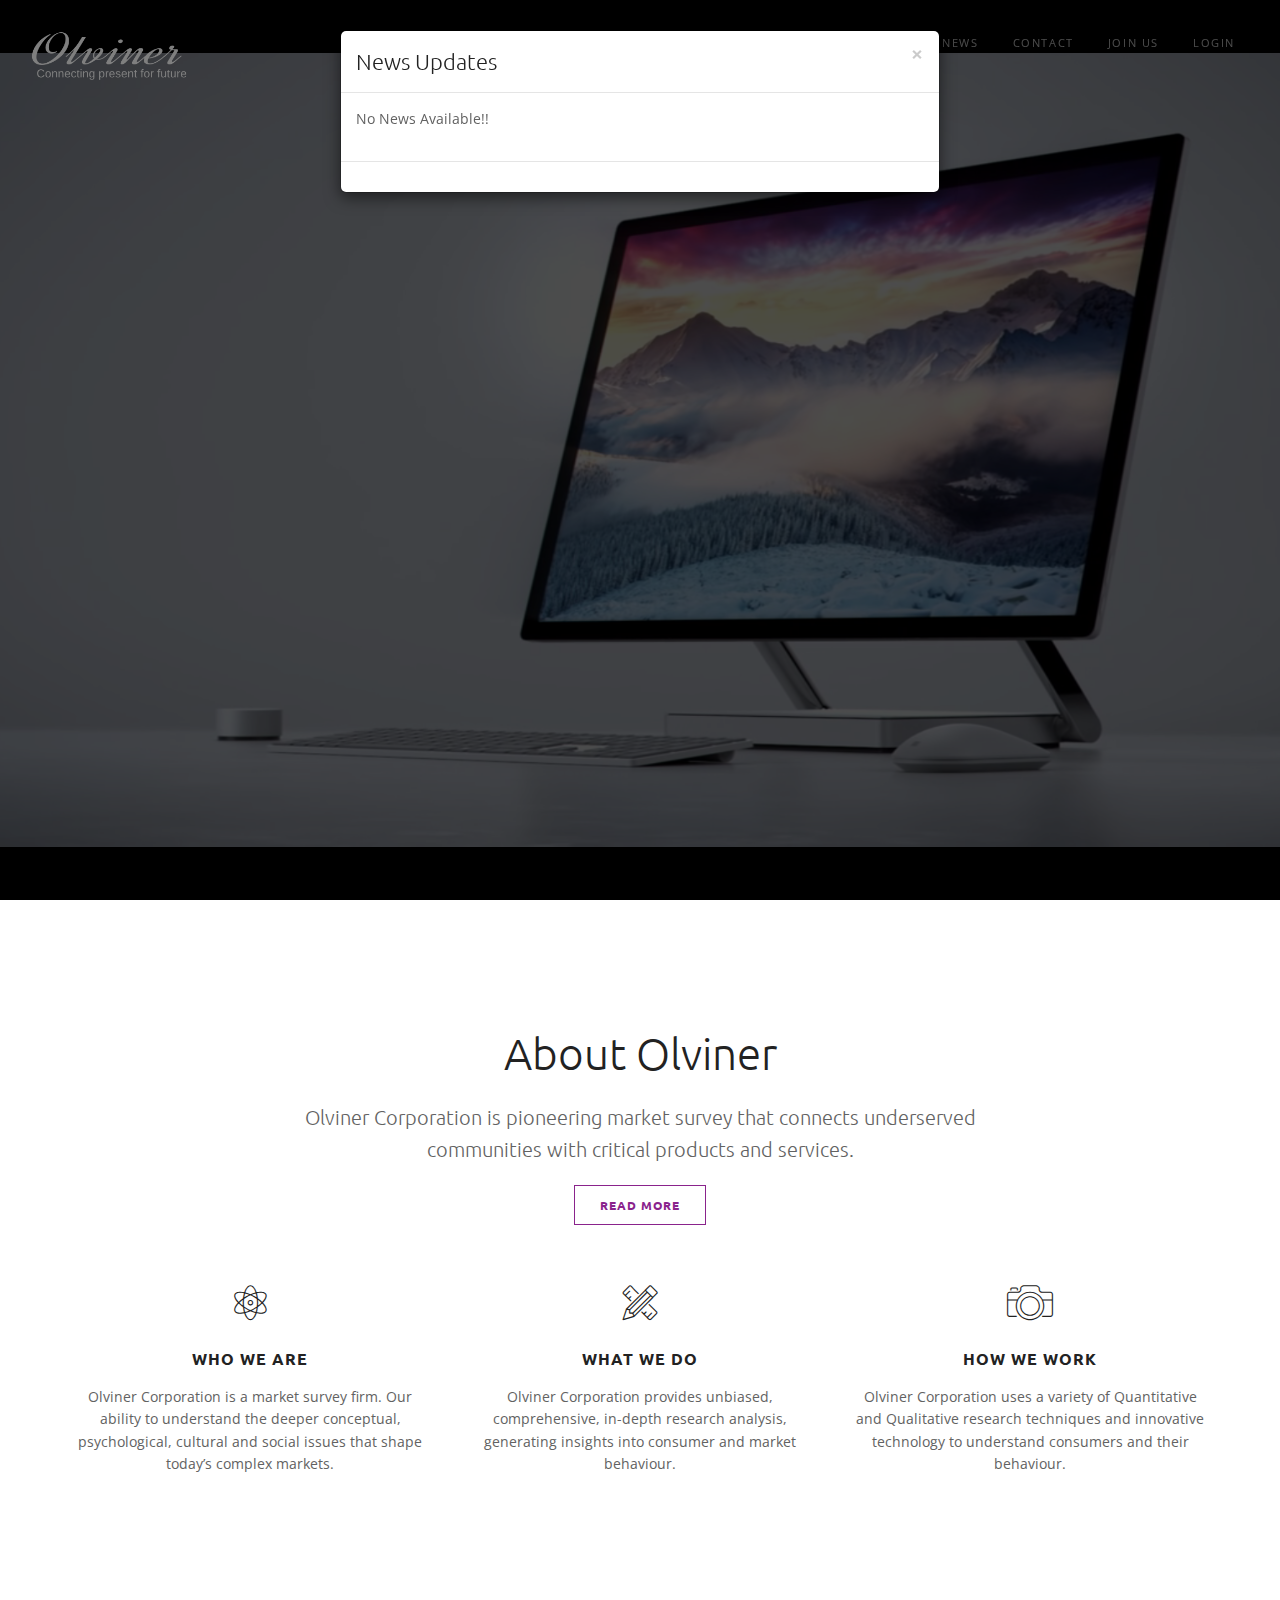
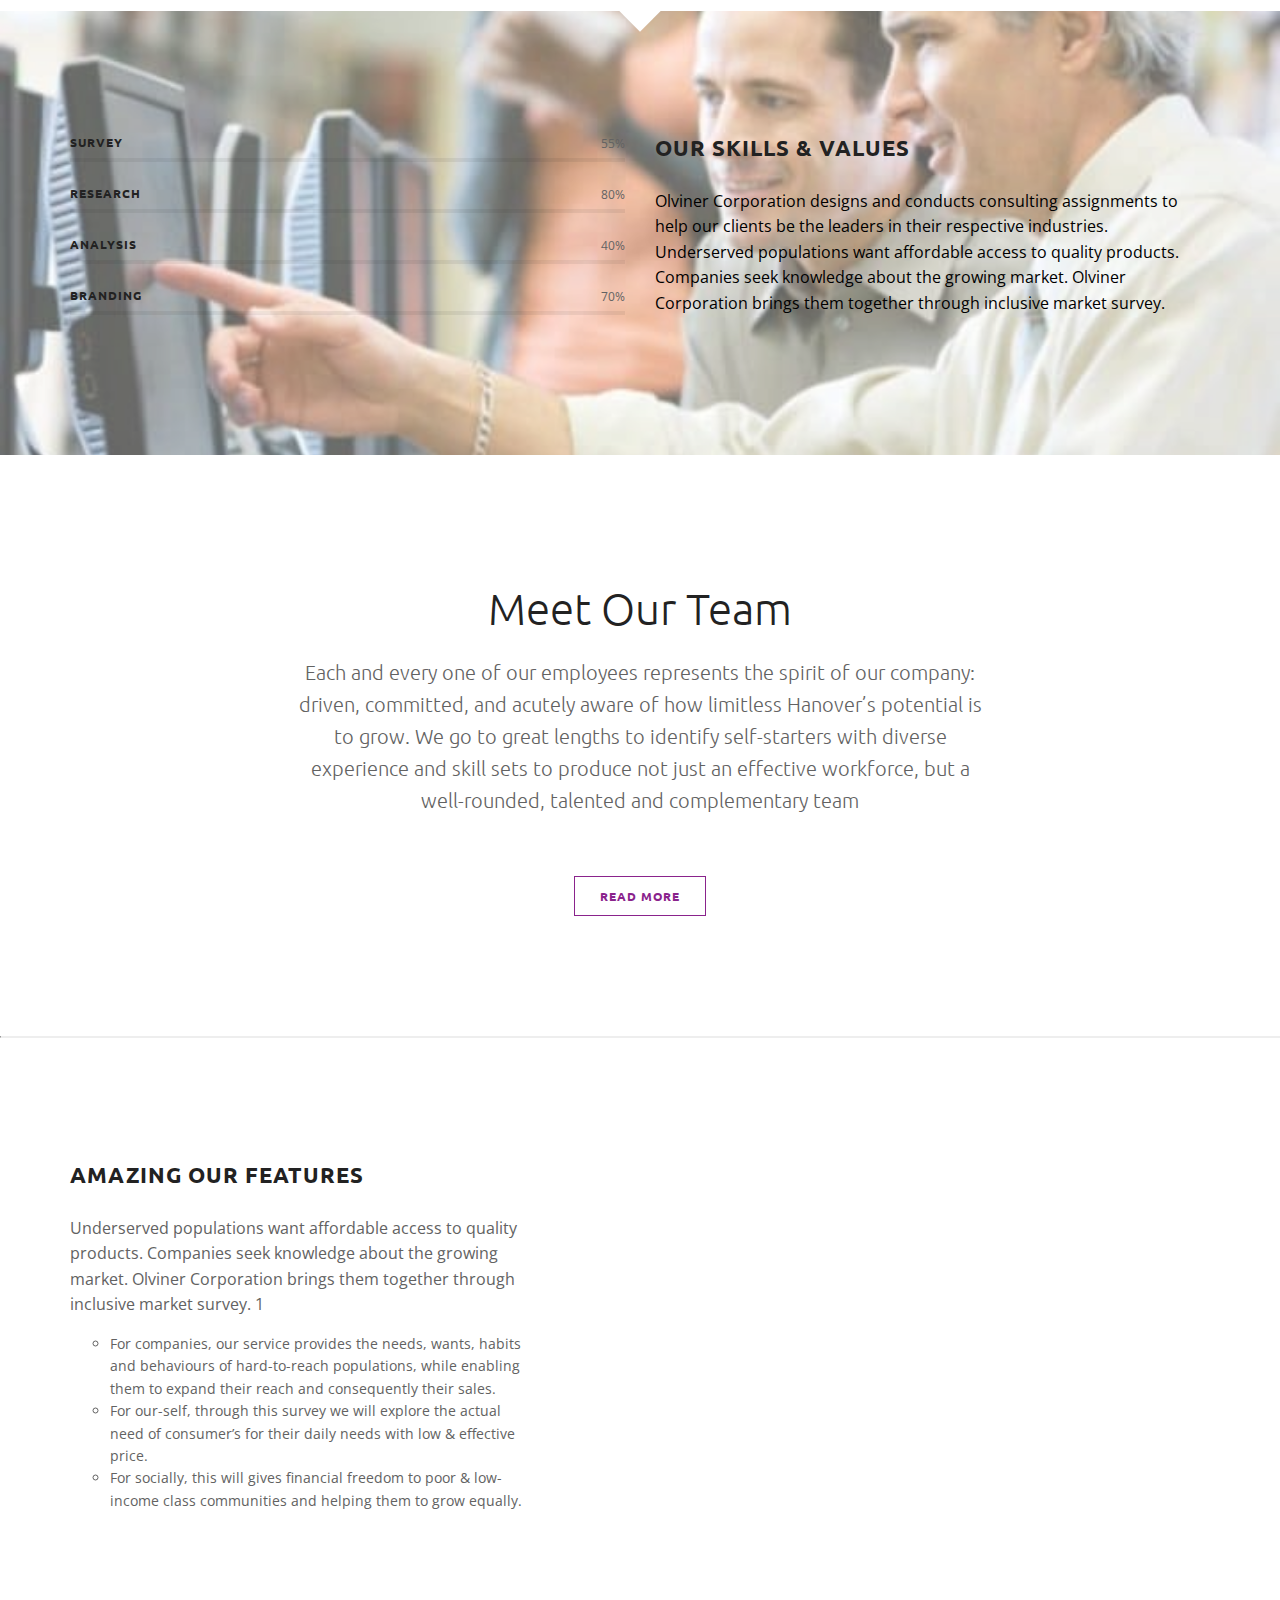
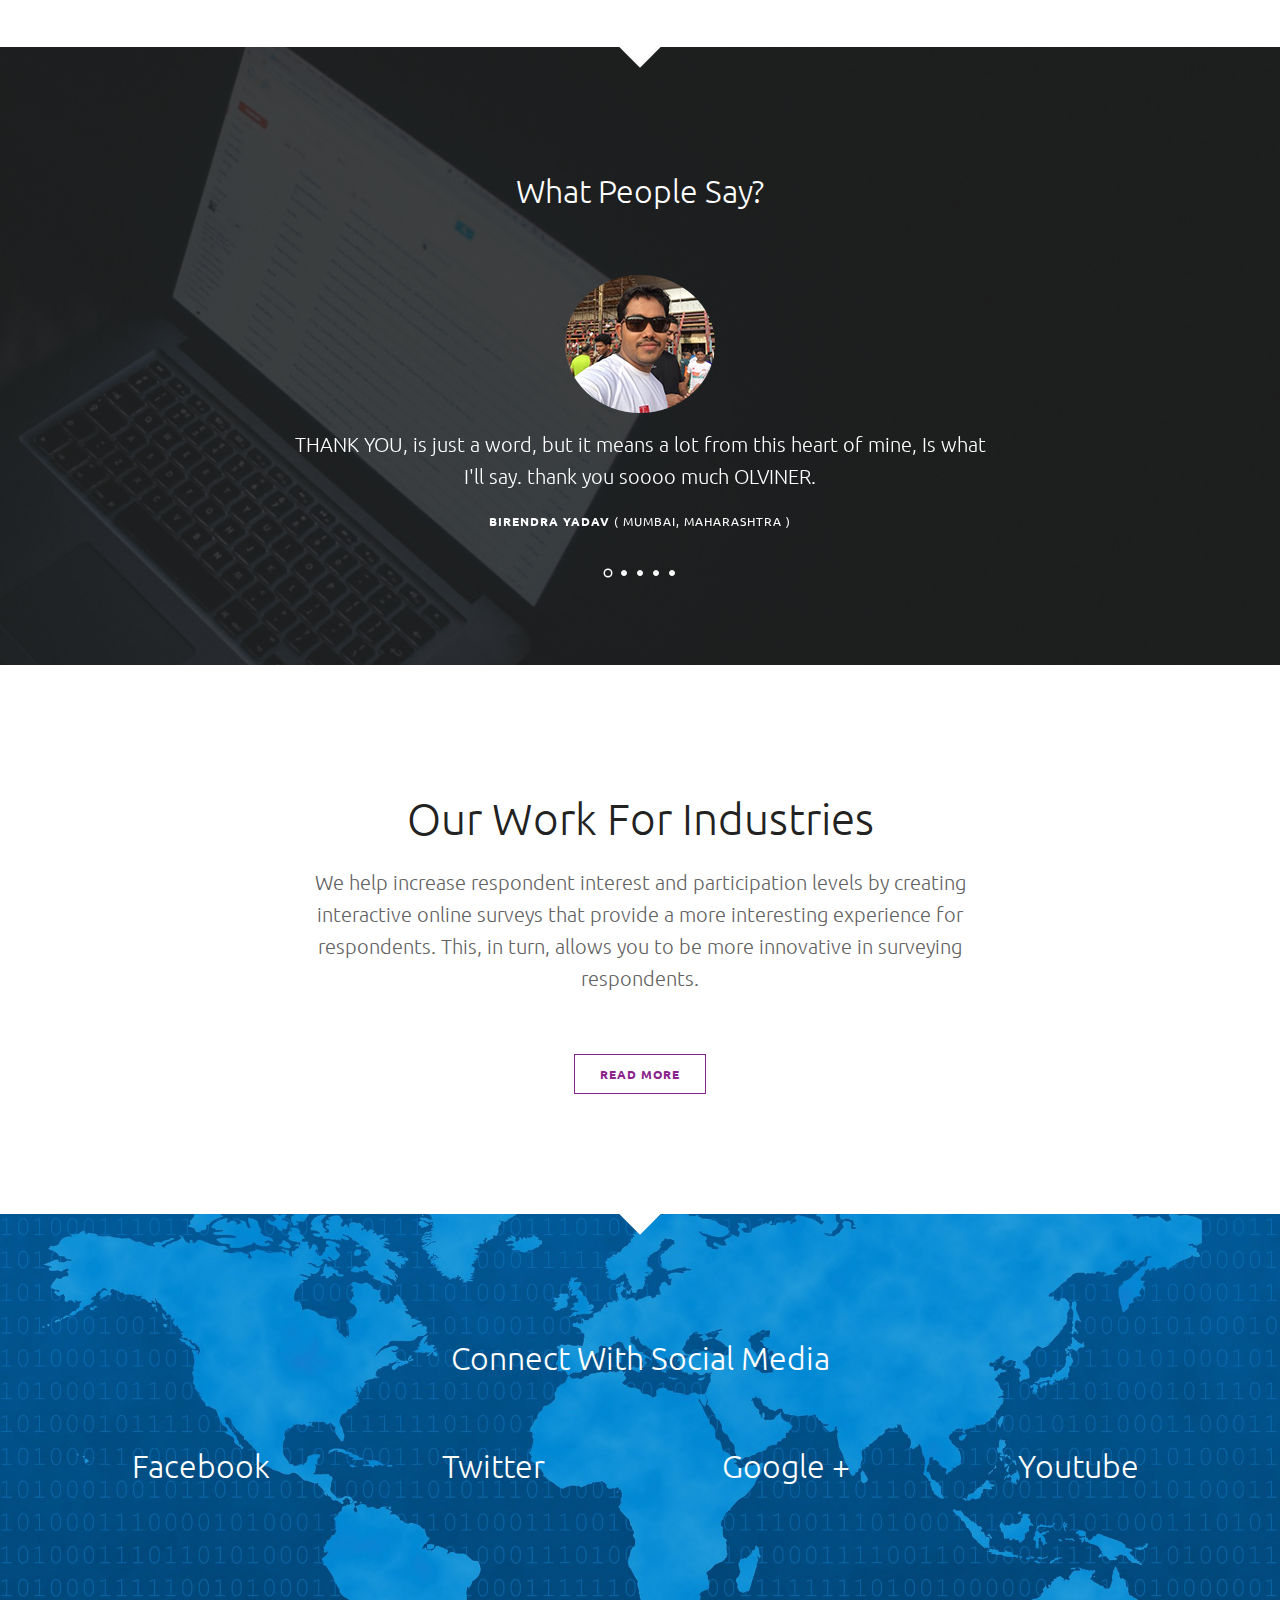
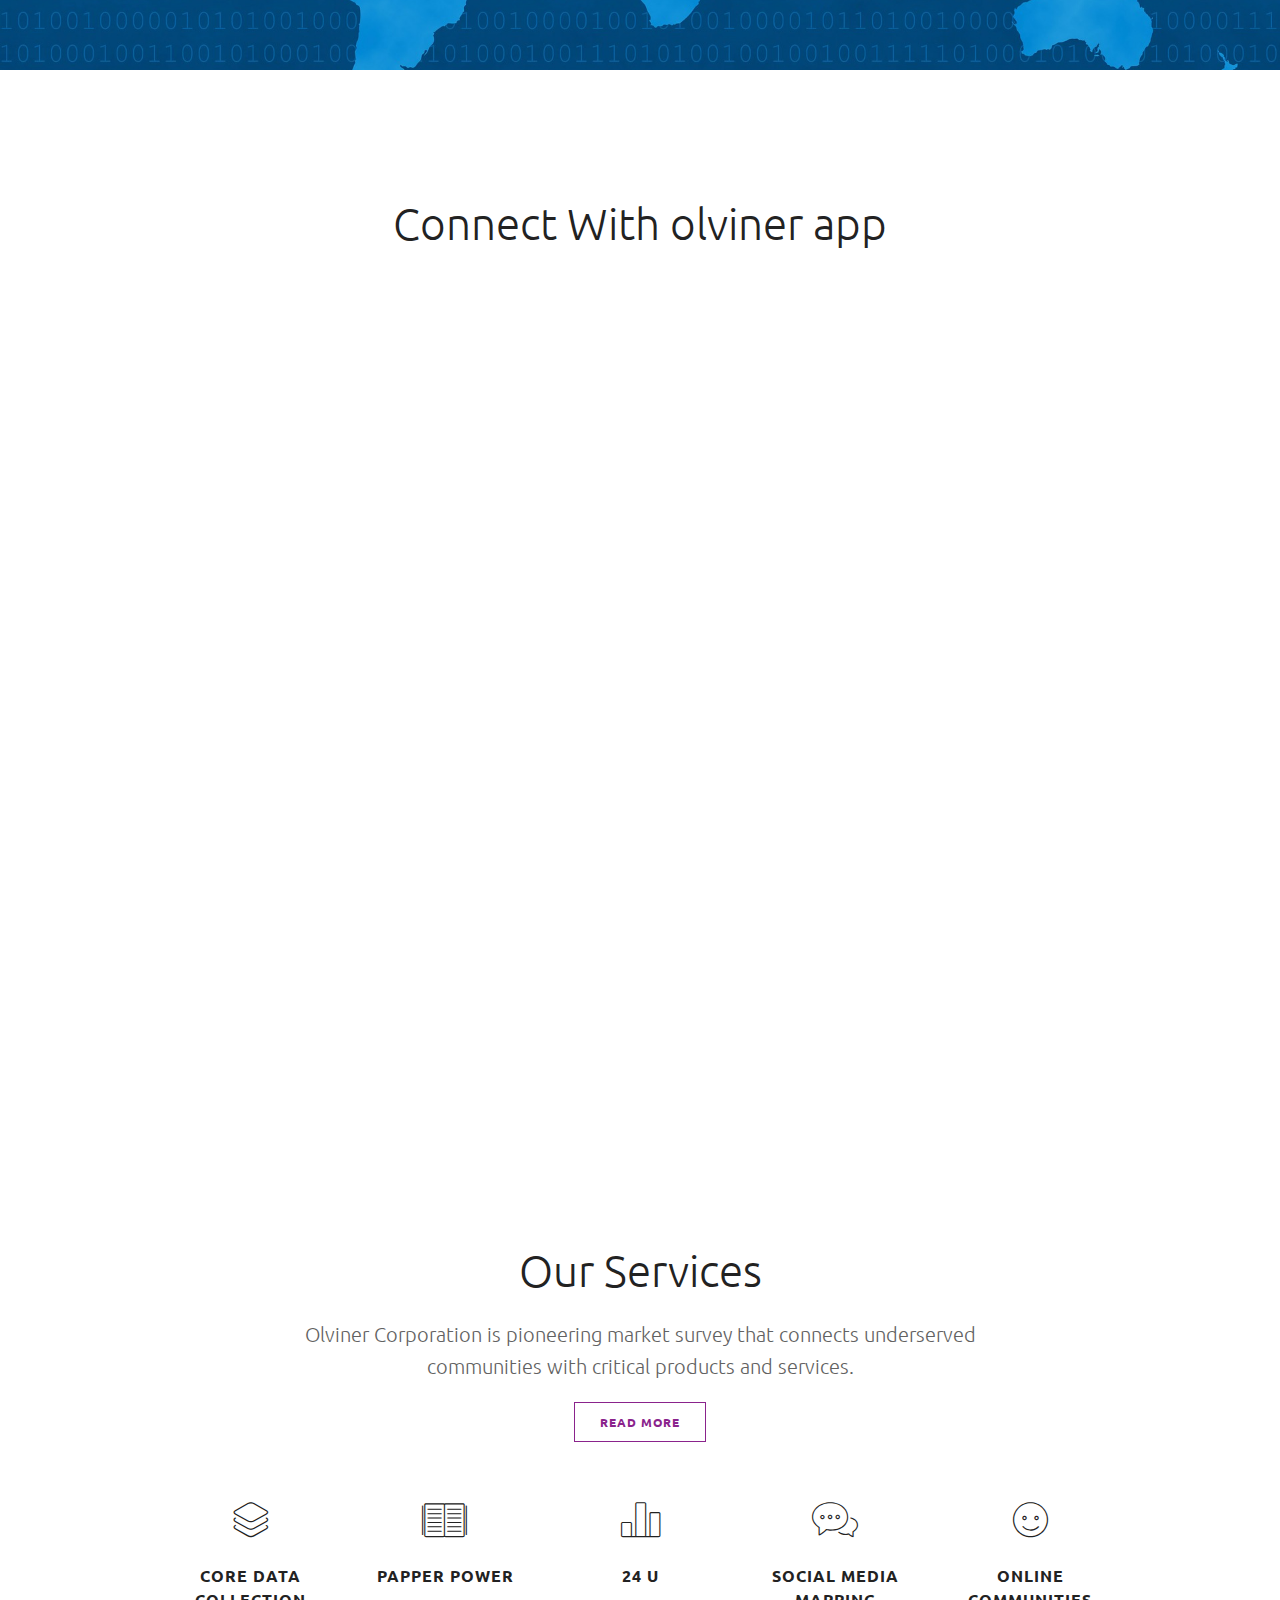
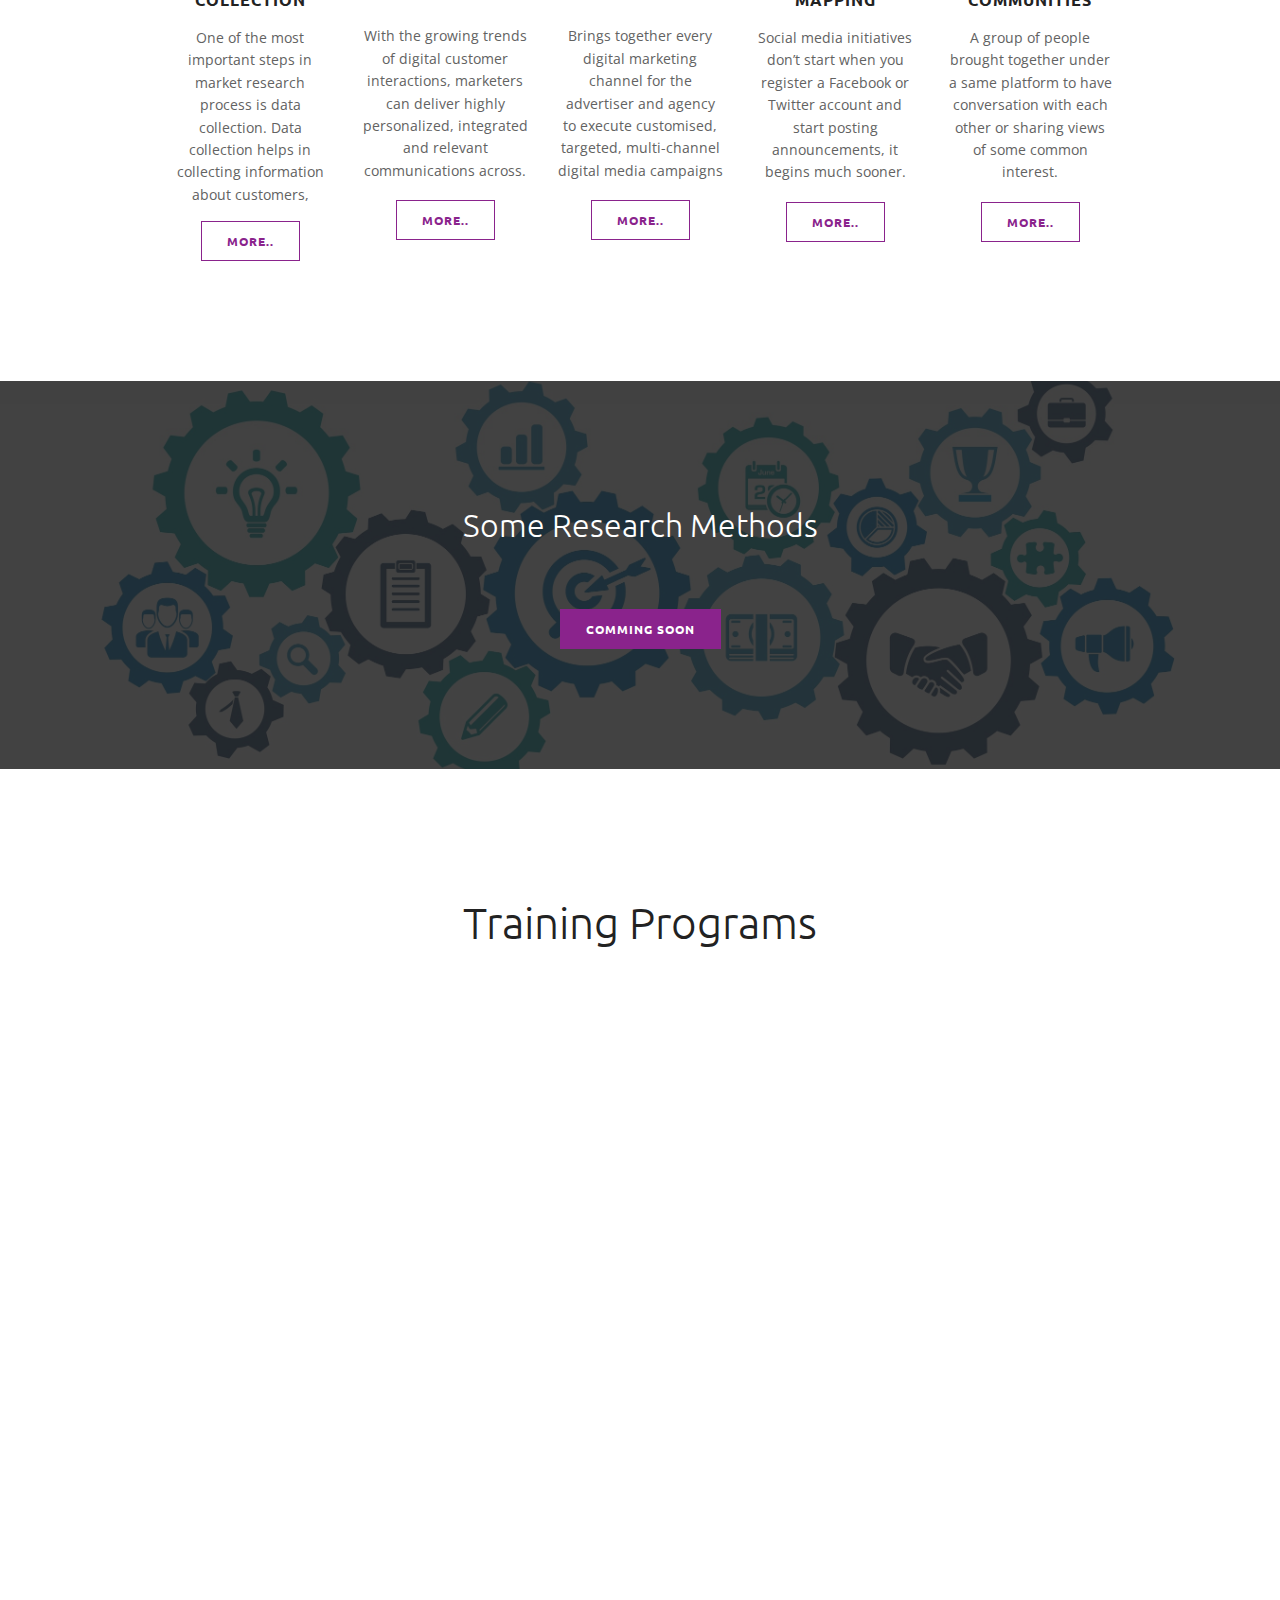
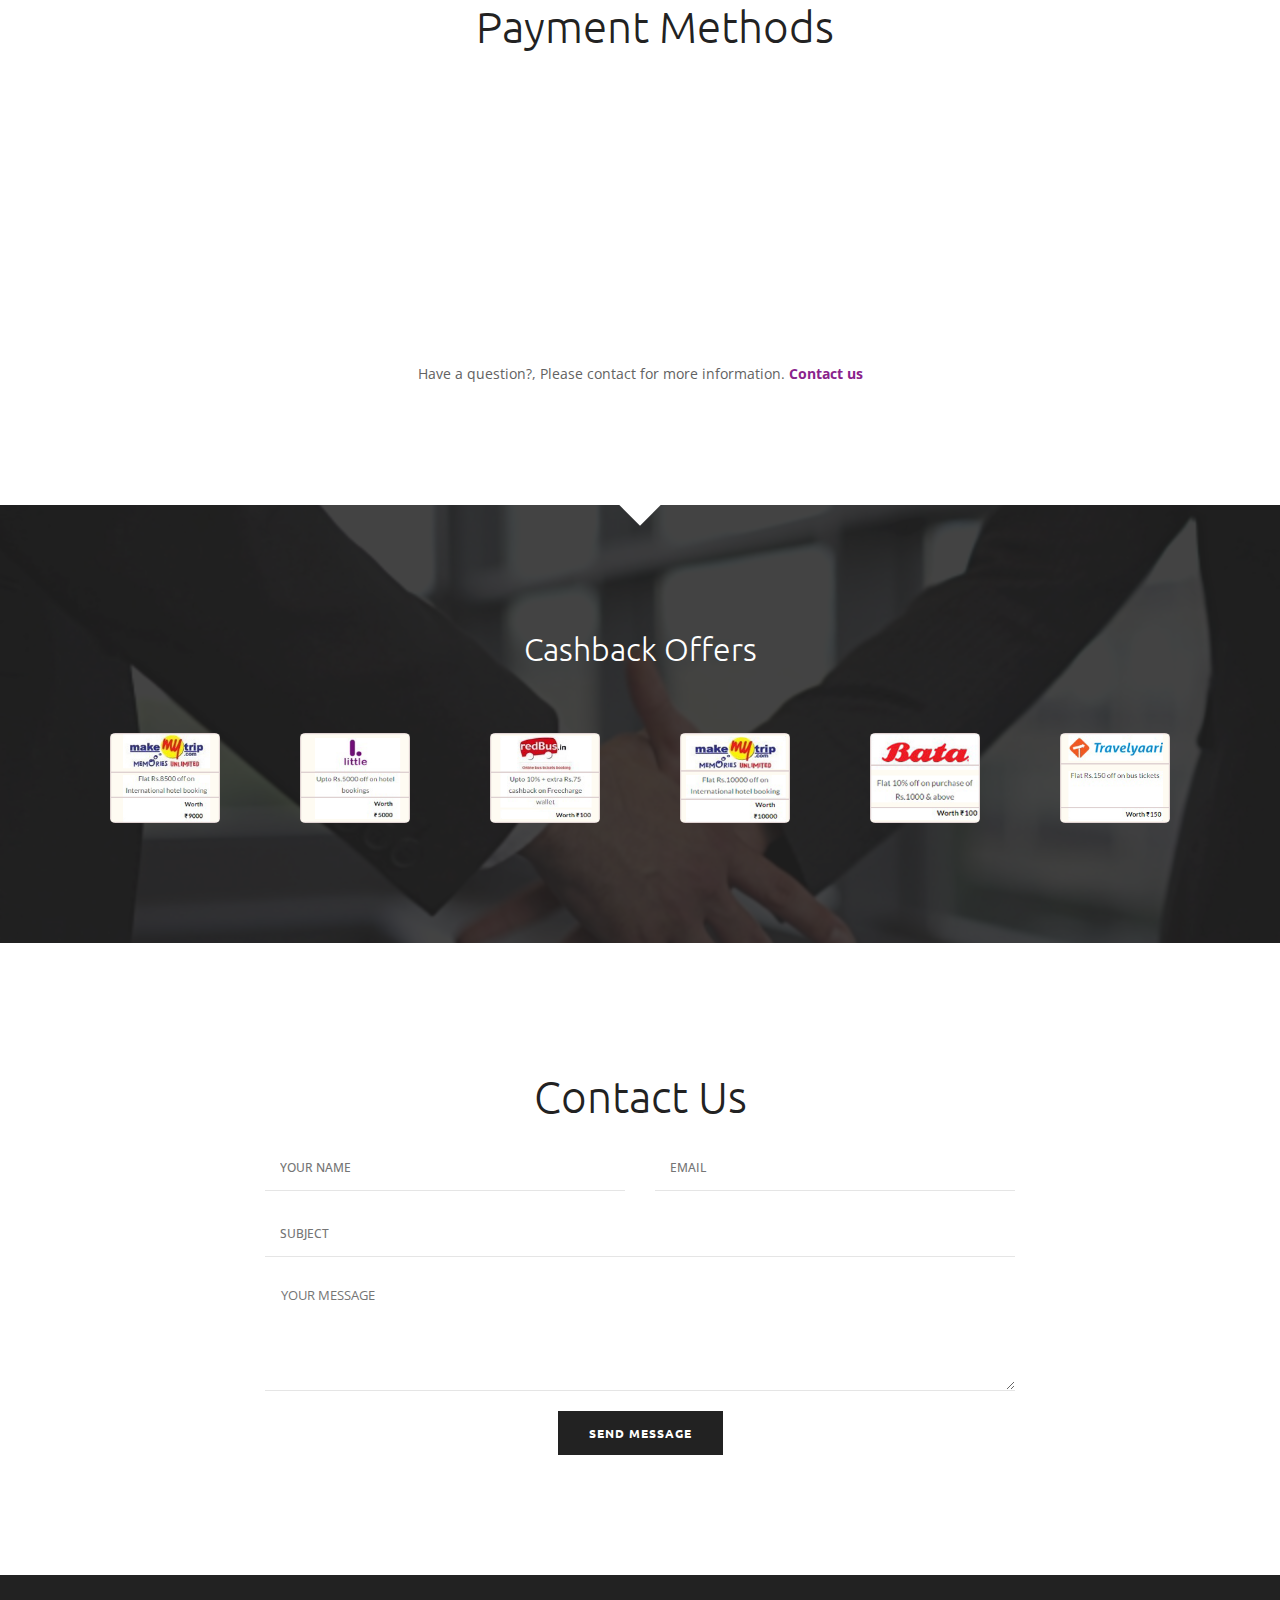
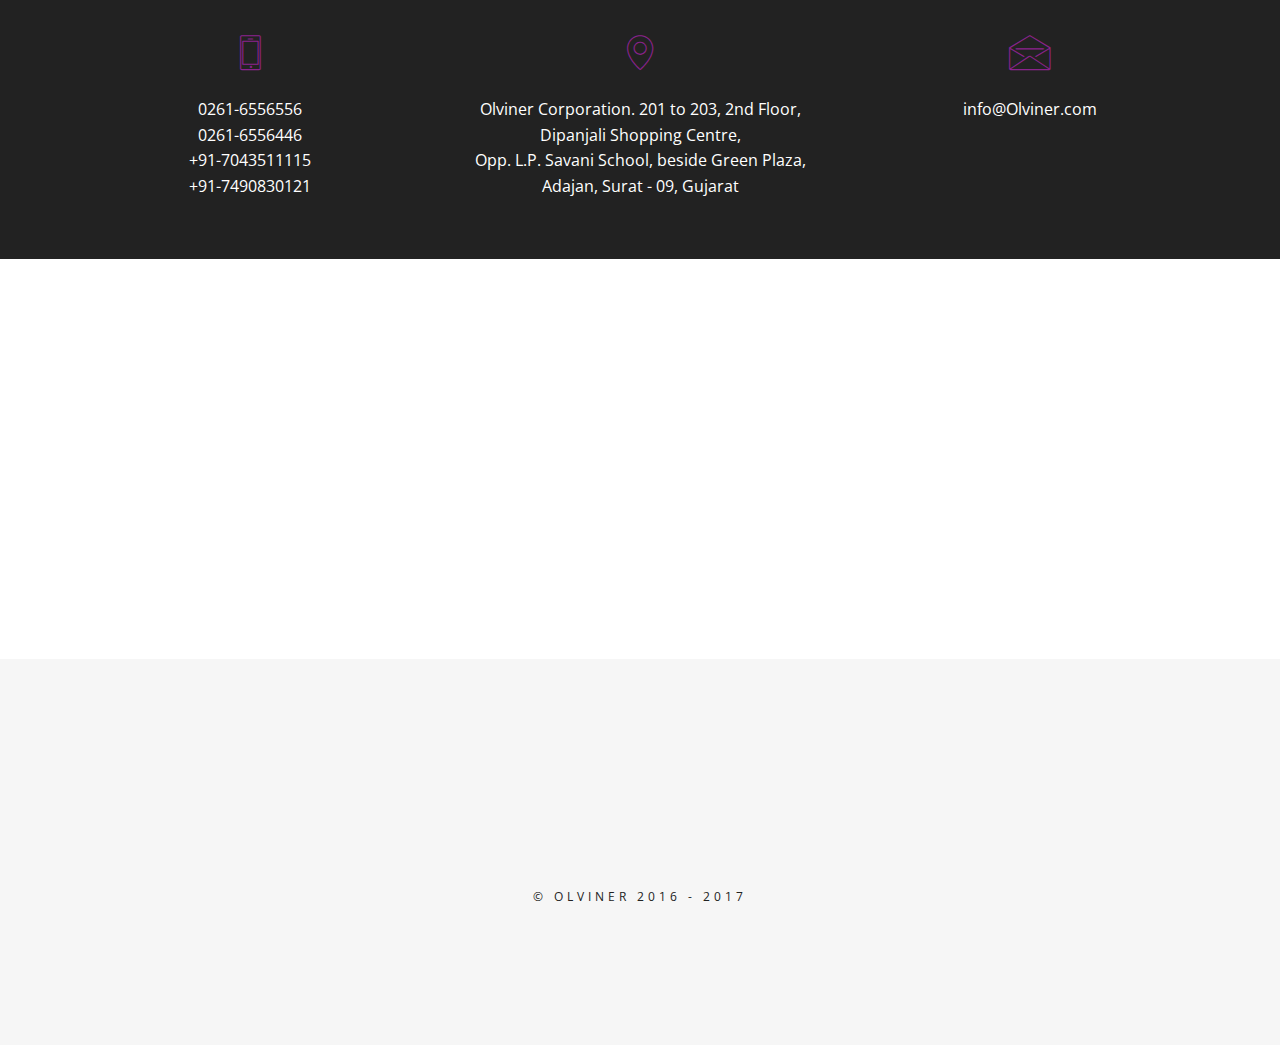
==== commit f517b7cd: "new final updates dynamic" ====
--- a/index.html
+++ b/index.html
@@ -168,7 +168,7 @@
                     <div class="col-md-4 content-box mb-sm-45">
                         <div class="alt-icon-top icon-gray"> <i class="icon-genius"></i> </div>
                         <h4 class="alt-title">Who We Are</h4>
-                        <p>Olviner Corporation is a market survey firm. Our ability to understand the deeper conceptual, psychological, cultural and social issues that shape today�s complex markets.</p>
+                        <p>Olviner Corporation is a market survey firm. Our ability to understand the deeper conceptual, psychological, cultural and social issues that shape today’s complex markets.</p>
                     </div>
                     <div class="col-md-4 content-box mb-sm-45">
                         <div class="alt-icon-top icon-gray"> <i class="icon-tools"></i> </div>
@@ -238,7 +238,7 @@
             <div class="container text-center">
                 <h1>Meet Our Team</h1>
                 <p class="lead-lg max-width-700 mb-60">
-                    Each and every one of our employees represents the spirit of our company: driven, committed, and acutely aware of how limitless Hanover�s potential is to grow. We go to great lengths to identify self-starters with diverse experience and skill sets to produce not just an effective workforce, but a well-rounded, talented and complementary team
+                    Each and every one of our employees represents the spirit of our company: driven, committed, and acutely aware of how limitless Hanover’s potential is to grow. We go to great lengths to identify self-starters with diverse experience and skill sets to produce not just an effective workforce, but a well-rounded, talented and complementary team
                 </p>
                 <a href="OurTeam.html" class="btn btn-md btn-color-outline">Read More</a>
             </div>
@@ -258,7 +258,7 @@
                                 <li>
                                     For companies, our service provides the needs, wants, habits and behaviours of hard-to-reach populations, while enabling them to expand their reach and consequently their sales.
                                 </li>
-                                <li>For our-self, through this survey we will explore the actual need of consumer�s for their daily needs with low &amp; effective price.</li>
+                                <li>For our-self, through this survey we will explore the actual need of consumer’s for their daily needs with low &amp; effective price.</li>
                                 <li>For socially, this will gives financial freedom to poor &amp; low-income class communities and helping them to grow equally.</li>
                             </ul>
                         </p>
@@ -432,7 +432,7 @@
                     <div class="col-md-2 content-box mb-sm-45">
                         <div class="alt-icon-top icon-gray"> <i class="icon-layers"></i> </div>
                         <h4 class="alt-title">Core Data Collection</h4>
-                        <p style="min-height: 160px;">One of the most important steps in market research process is data collection. Data collection helps in collecting information about customers,</p>
+                        <p style="min-height: 160px;"   >One of the most important steps in market research process is data collection. Data collection helps in collecting information about customers,</p>
                         <a href="DataCollection.html" class="btn btn-md btn-color-outline">More..</a>
                     </div>
                     <div class="col-md-2 content-box mb-sm-45">
@@ -450,7 +450,7 @@
                     <div class="col-md-2 content-box">
                         <div class="alt-icon-top icon-gray"> <i class="icon-chat"></i> </div>
                         <h4 class="alt-title">Social Media Mapping</h4>
-                        <p style="min-height: 160px;">Social media initiatives don�t start when you register a Facebook or Twitter account and start posting announcements, it begins much sooner.</p>
+                        <p style="min-height: 160px;">Social media initiatives don’t start when you register a Facebook or Twitter account and start posting announcements, it begins much sooner.</p>
                         <a href="CommingSoon.html" class="btn btn-md btn-color-outline">More..</a>
                     </div>
                     <div class="col-md-2 content-box">
@@ -470,7 +470,7 @@
                 <h2 class="mb-60">Some Research Methods</h2>
             </div>
             <div id="rm_CommingSoon" class="container text-center">
-                <a class="btn btn-md btn-color">Comming soon</a>
+                <a href="Industries.html" class="btn btn-md btn-color">Comming soon</a>
             </div>
             <div id="rm_DataSection" class="owl-carousel client-carousel">
             </div>
@@ -783,53 +783,54 @@
             </div>
         </footer>
         <!-- End Footer Section -->
-        <!-- Modal -->
-        <div class="modal fade" id="NewsModal" role="dialog">
-            <div class="modal-dialog">
+    </div>
+    <!-- End Page Wraper -->
+    <div class="modal fade" id="NewsModal" role="dialog">
+        <div class="modal-dialog">
 
-                <!-- Modal content-->
-                <div class="modal-content">
-                    <div class="modal-header">
-                        <button type="button" class="close" data-dismiss="modal">&times;</button>
-                        <h4 class="modal-title">News Updates</h4>
-                    </div>
-                    <div id="NewsBody" class="modal-body">
-                        <p>Some text in the modal.</p>
-                    </div>
-                    <div class="modal-footer">
-                        <button type="button" class="btn btn-default" data-dismiss="modal">Close</button>
-                    </div>
-                </div>
-            </div>
-            <!-- End Page Wraper -->
-            <!-- JS Script -->
-            <script src="js/jquery-2.2.4.min.js" type="text/javascript"></script>
-            <script src="https://maxcdn.bootstrapcdn.com/bootstrap/3.3.7/js/bootstrap.min.js"></script>
-            <script src="js/script.js" type="text/javascript"></script>
-            <script src="js/plugins/jquery.easing.js" type="text/javascript"></script>
-            <script src="js/plugins/SmoothScroll.js" type="text/javascript"></script>
-            <script src="js/plugins/owl.carousel.min.js" type="text/javascript"></script>
-            <!-- SLIDER REVOLUTION SCRIPTS  -->
-            <script src="plugin/rs-plugin/js/jquery.themepunch.tools.min.js" type="text/javascript"></script>
-            <script src="plugin/rs-plugin/js/jquery.themepunch.revolution.min.js" type="text/javascript"></script>
-            <!-- End SLIDER REVOLUTION SCRIPTS  -->
-            <script src="js/plugins/wow.min.js" type="text/javascript"></script>
-            <script src="js/plugins/isotope.pkgd.min.js" type="text/javascript"></script>
-            <script src="js/plugins/jquery.stellar.min.js" type="text/javascript"></script>
-            <script src="js/plugins/jquery.fitvids.js" type="text/javascript"></script>
-            <script src="js/plugins/jquery.magnific-popup.min.js" type="text/javascript"></script>
-            <script src="js/plugins/jquery.appear.js" type="text/javascript"></script>
-            <script src="js/plugins/jquery.countTo.js" type="text/javascript"></script>
-            <script src="js/plugins/jquery.mb.YTPlayer.min.js" type="text/javascript"></script>
-            <script src="js/plugins/jquery.simple-text-rotator.min.js" type="text/javascript"></script>
-            <script src="js/plugins/jquery.backstretch.js" type="text/javascript"></script>
-            <script src="js/plugins/jquery.singlePageNav.min.js" type="text/javascript"></script>
-            <script src="js/plugins/jquery.validate.min.js" type="text/javascript"></script>
-            <script src="js/send-subscribe.js" type="text/javascript"></script>
-            <script src="js/contact-form.js" type="text/javascript"></script>
-            <script src="http://stone.trinixstudio.net/maps.google.com/maps/api/js.JS" type="text/javascript"></script>
-            <script src="js/map.js" type="text/javascript"></script>
-            <script src="js/revolution-slider.js" type="text/javascript"></script>
-            <script src="js/Olviner.js"></script>
+            <!-- Modal content-->
+            <div class="modal-content">
+                <div class="modal-header">
+                    <button type="button" class="close" data-dismiss="modal">&times;</button>
+                    <h4 class="modal-title">News Updates</h4>
+                </div>
+                <div id="NewsBody" class="modal-body">
+                    <p>No News Available!!</p>
+                </div>
+                <div class="modal-footer">
+                    <!--<button type="button" class="btn btn-default" data-dismiss="modal">Close</button>-->
+                </div>
+            </div>
+        </div>
+    </div>
+    <!-- JS Script -->
+    <script src="js/jquery-2.2.4.min.js" type="text/javascript"></script>
+    <script src="https://maxcdn.bootstrapcdn.com/bootstrap/3.3.7/js/bootstrap.min.js"></script>
+    <script src="js/plugins/jquery.easing.js" type="text/javascript"></script>
+    <script src="js/plugins/SmoothScroll.js" type="text/javascript"></script>
+    <script src="js/plugins/owl.carousel.min.js" type="text/javascript"></script>
+    <!-- SLIDER REVOLUTION SCRIPTS  -->
+    <script src="plugin/rs-plugin/js/jquery.themepunch.tools.min.js" type="text/javascript"></script>
+    <script src="plugin/rs-plugin/js/jquery.themepunch.revolution.min.js" type="text/javascript"></script>
+    <!-- End SLIDER REVOLUTION SCRIPTS  -->
+    <script src="js/plugins/wow.min.js" type="text/javascript"></script>
+    <script src="js/plugins/isotope.pkgd.min.js" type="text/javascript"></script>
+    <script src="js/plugins/jquery.stellar.min.js" type="text/javascript"></script>
+    <script src="js/plugins/jquery.fitvids.js" type="text/javascript"></script>
+    <script src="js/plugins/jquery.magnific-popup.min.js" type="text/javascript"></script>
+    <script src="js/plugins/jquery.appear.js" type="text/javascript"></script>
+    <script src="js/plugins/jquery.countTo.js" type="text/javascript"></script>
+    <script src="js/plugins/jquery.mb.YTPlayer.min.js" type="text/javascript"></script>
+    <script src="js/plugins/jquery.simple-text-rotator.min.js" type="text/javascript"></script>
+    <script src="js/plugins/jquery.backstretch.js" type="text/javascript"></script>
+    <script src="js/plugins/jquery.singlePageNav.min.js" type="text/javascript"></script>
+    <script src="js/plugins/jquery.validate.min.js" type="text/javascript"></script>
+    <script src="js/send-subscribe.js" type="text/javascript"></script>
+    <script src="js/contact-form.js" type="text/javascript"></script>
+    <script src="http://stone.trinixstudio.net/maps.google.com/maps/api/js.JS" type="text/javascript"></script>
+    <script src="js/map.js" type="text/javascript"></script>
+    <script src="js/revolution-slider.js" type="text/javascript"></script>
+    <script src="js/script.js" type="text/javascript"></script>
+    <script src="js/Olviner.js"></script>
 </body>
 </html>
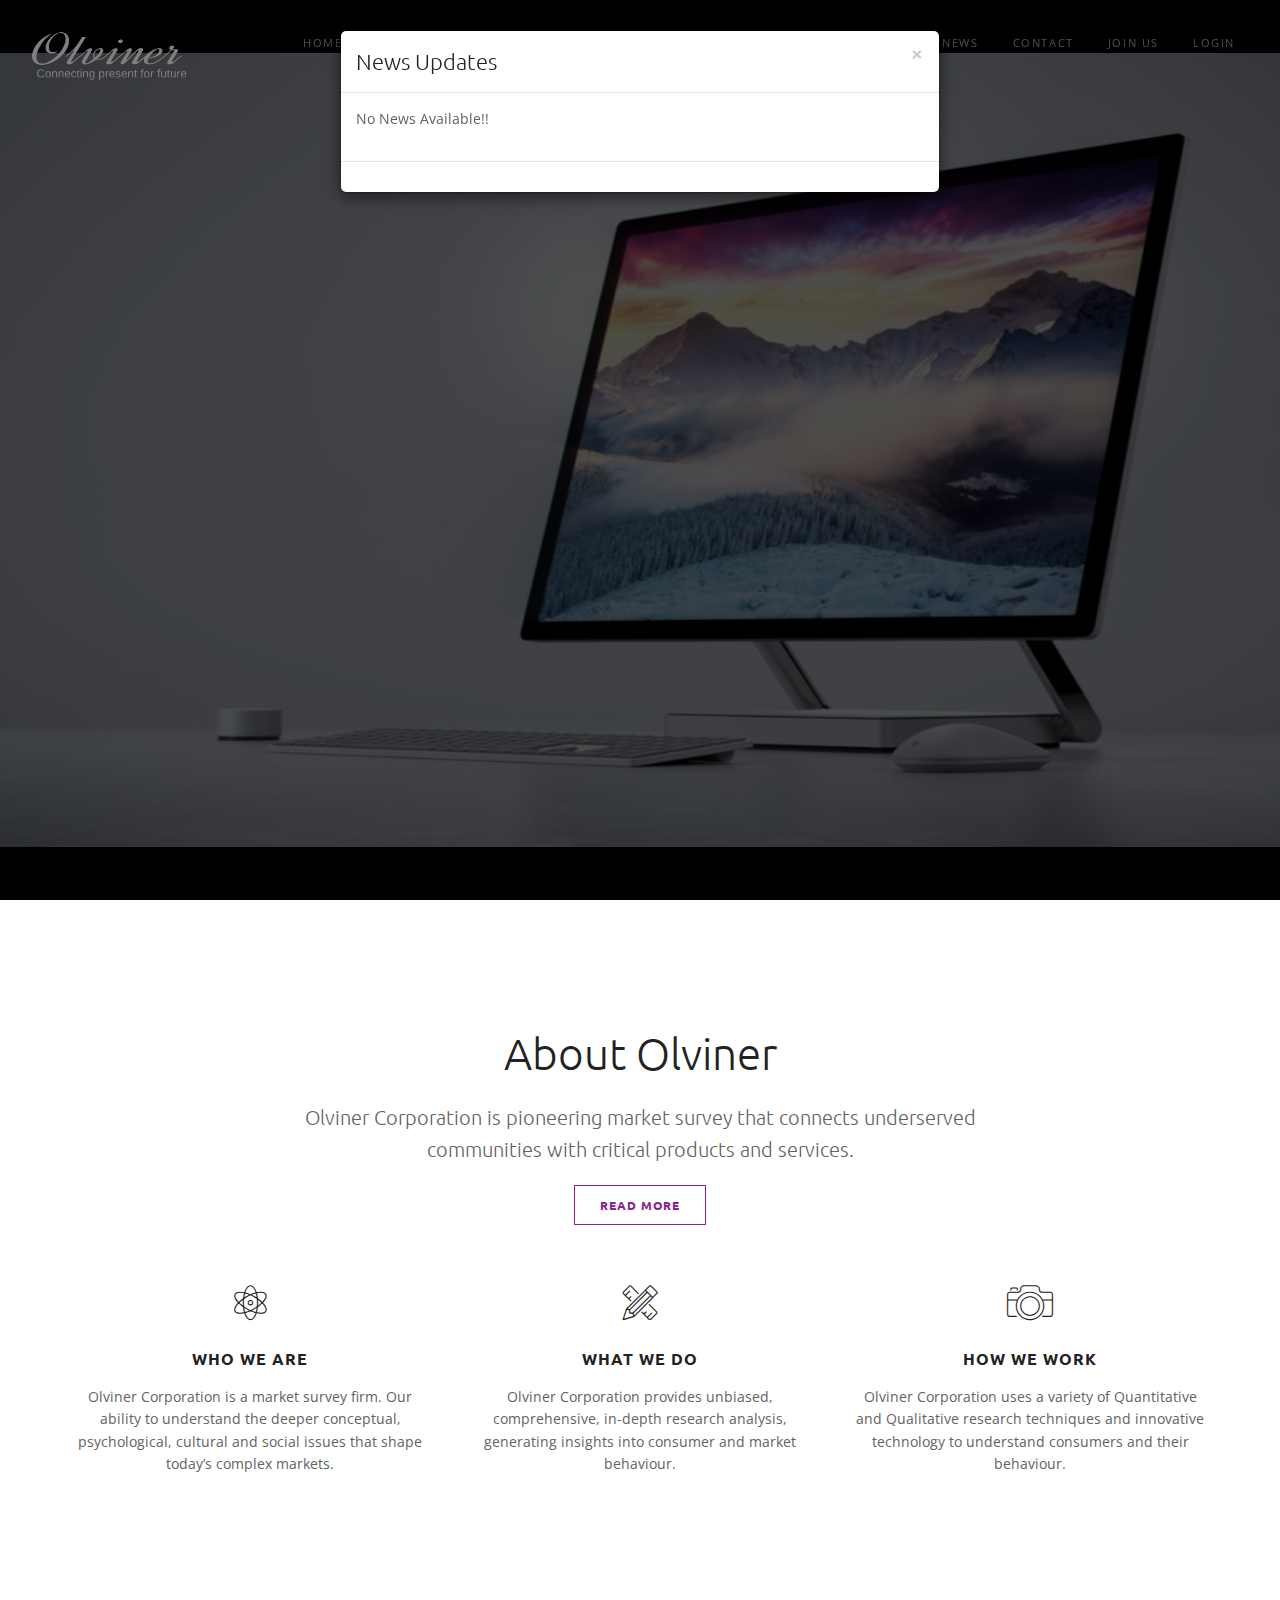
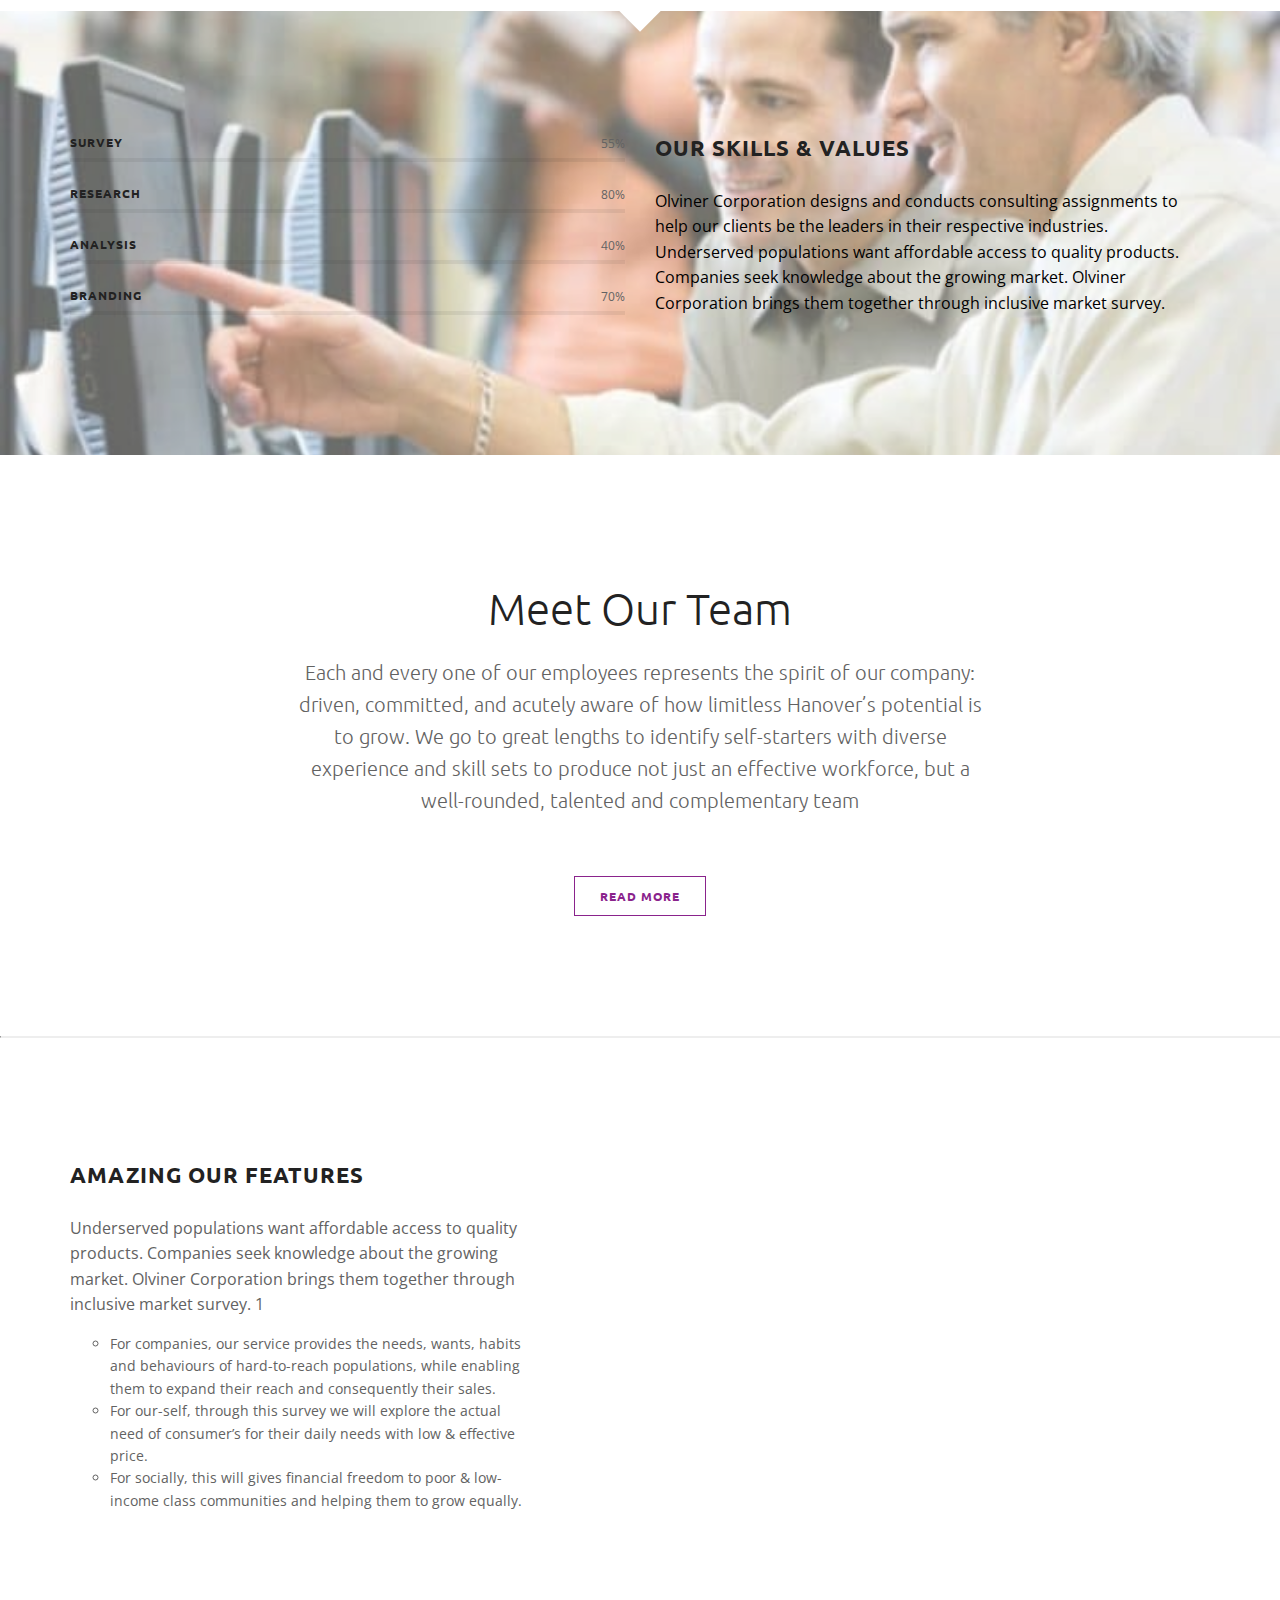
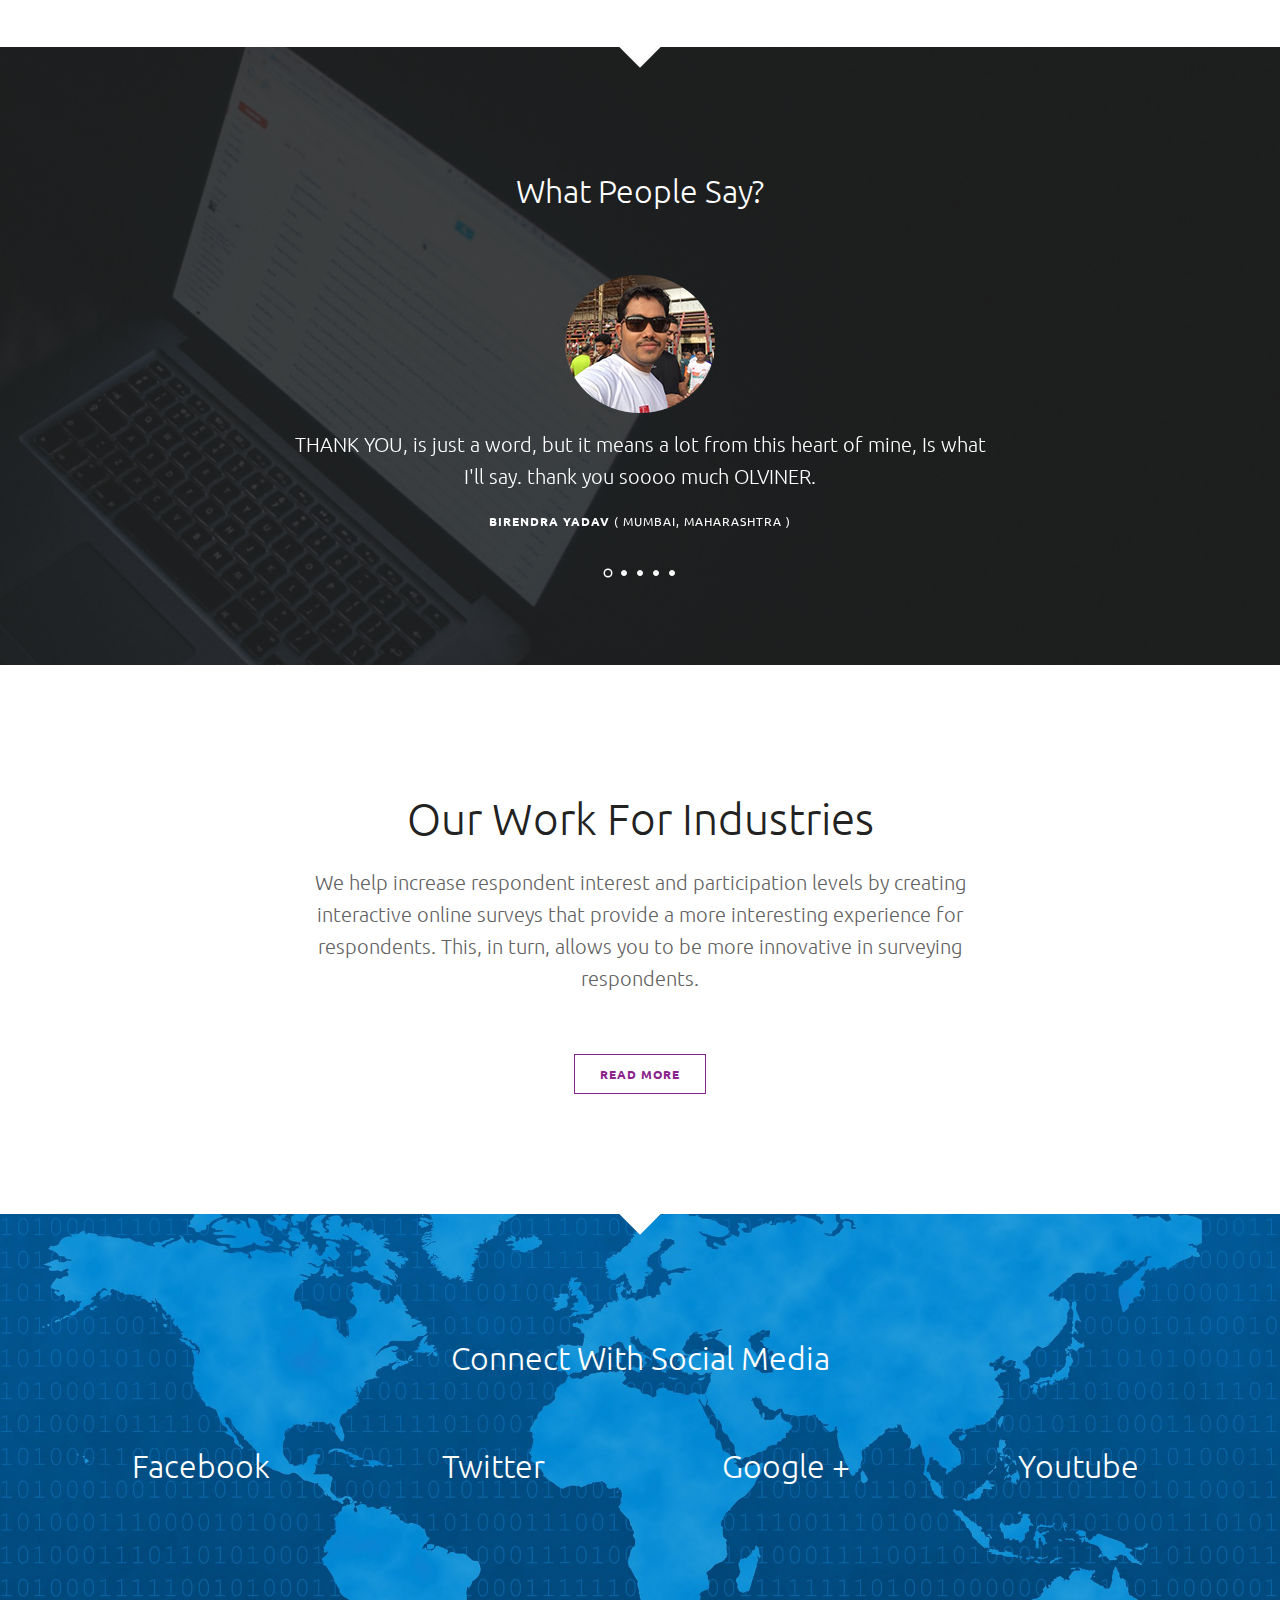
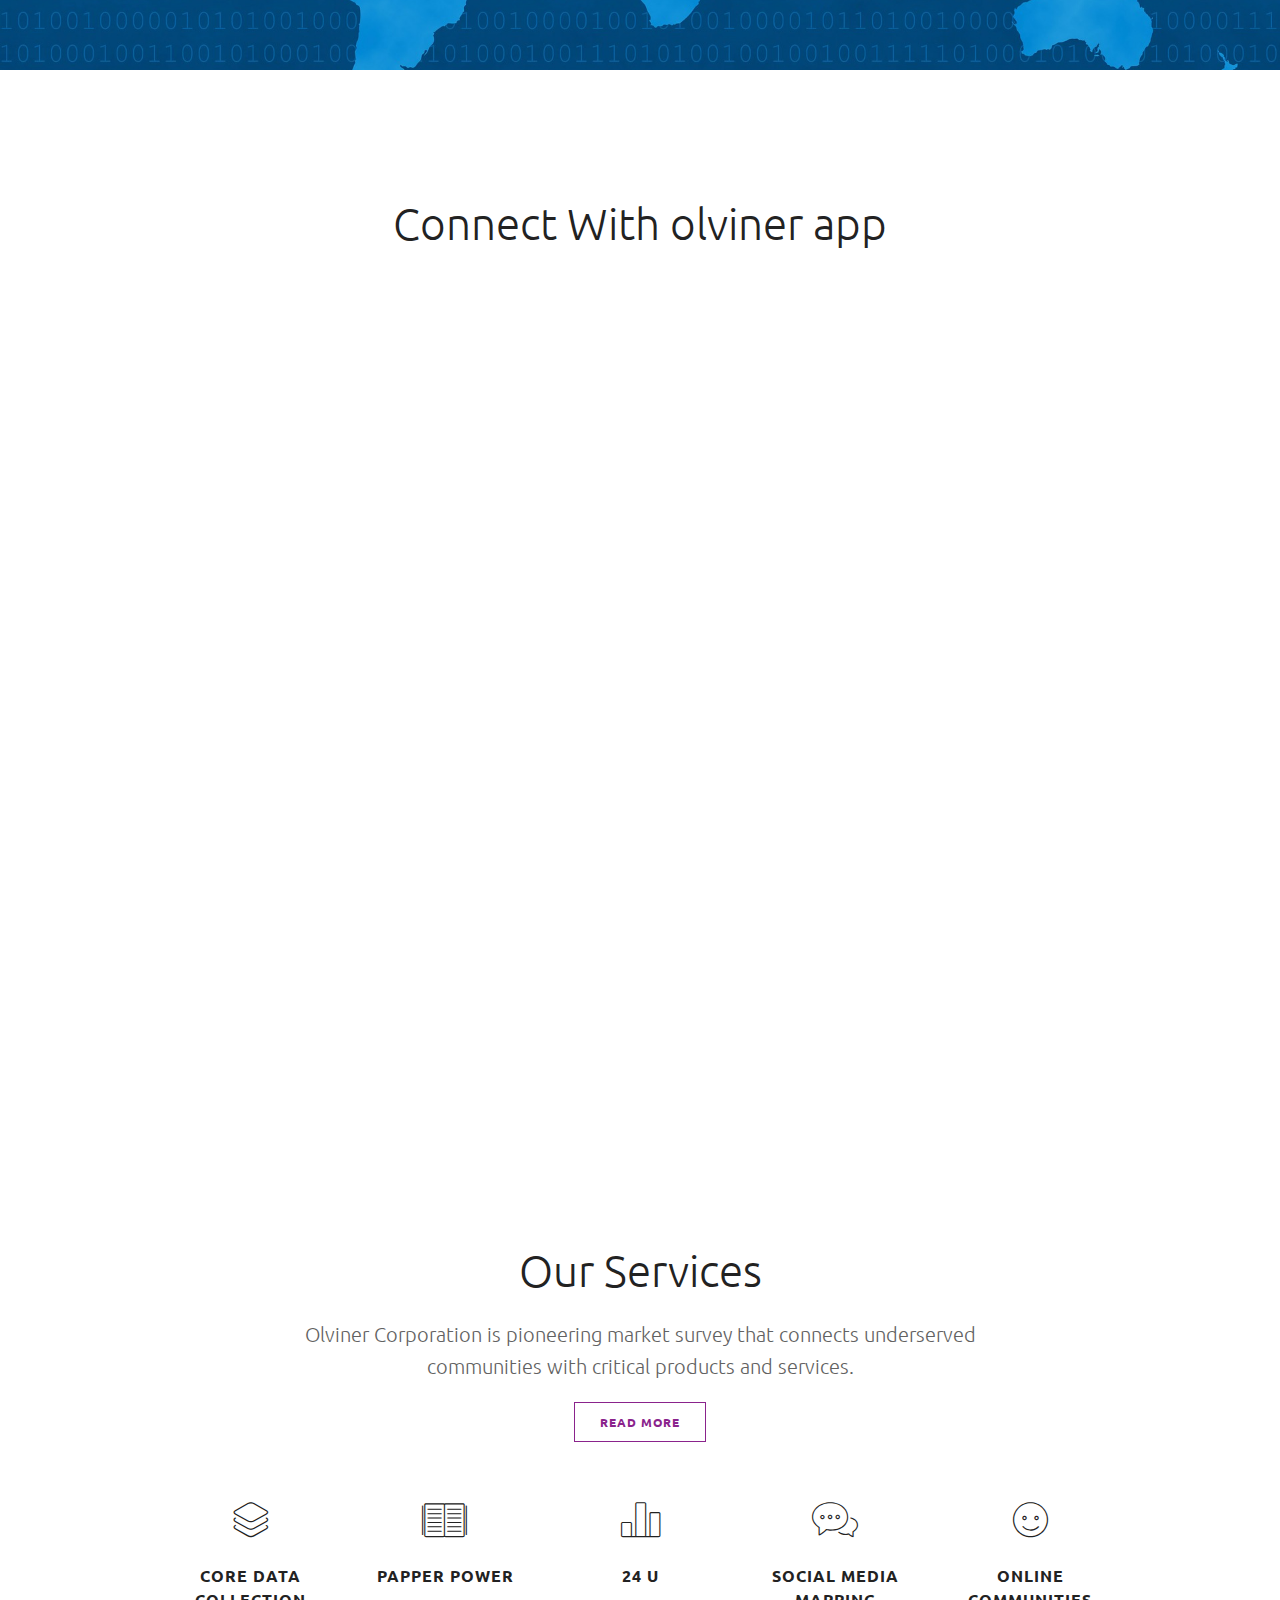
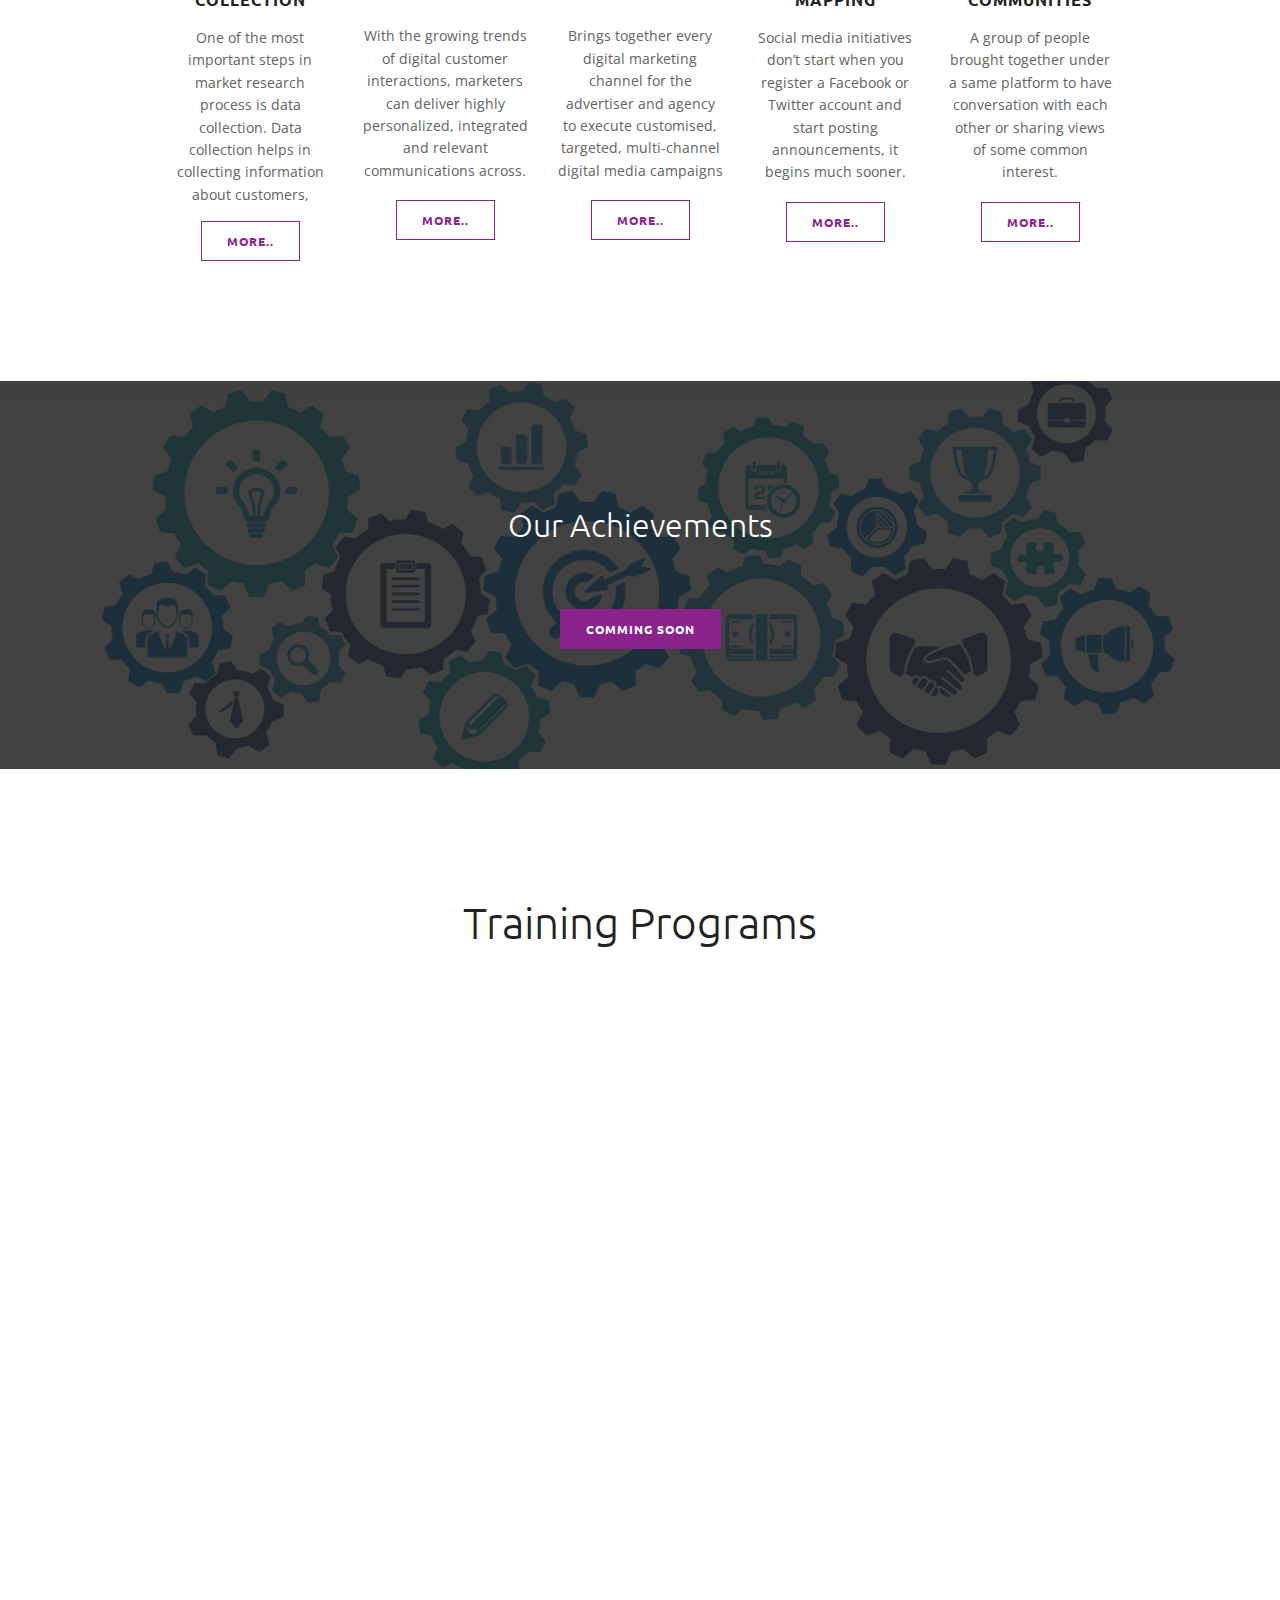
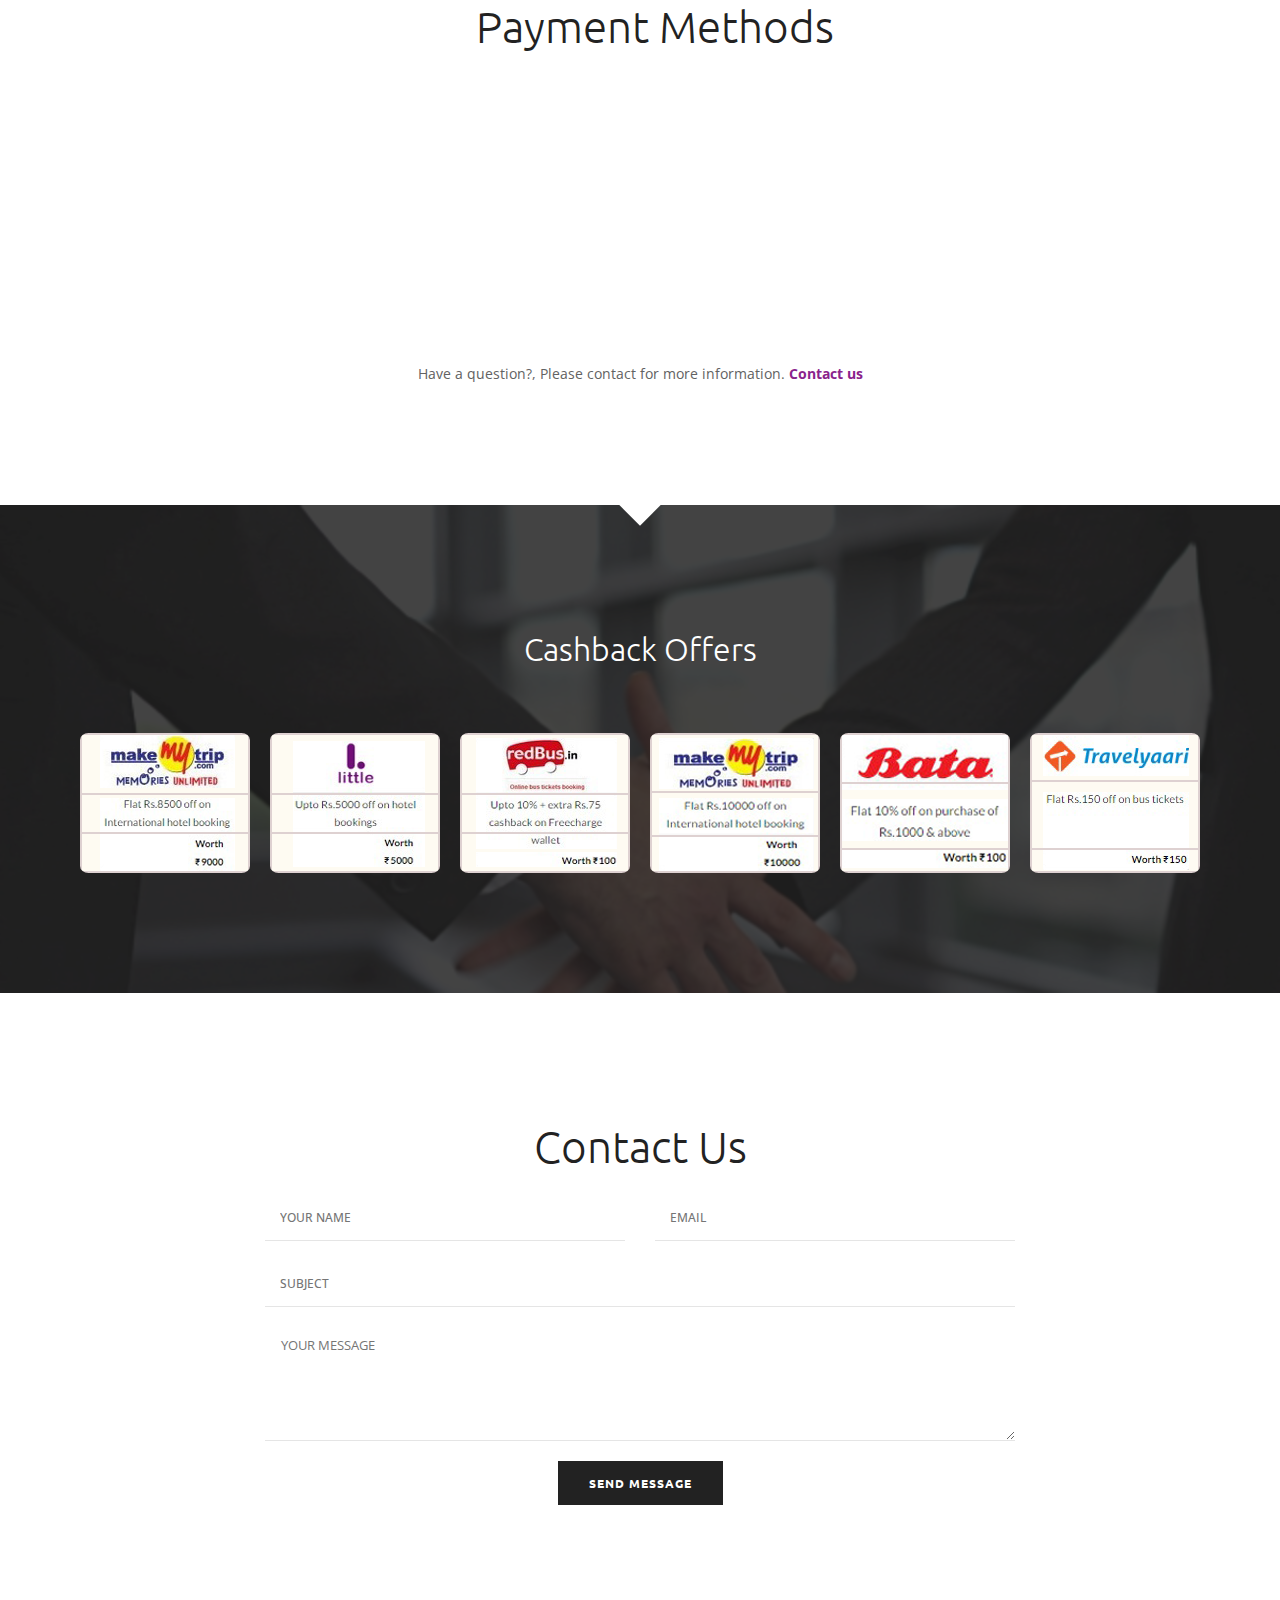
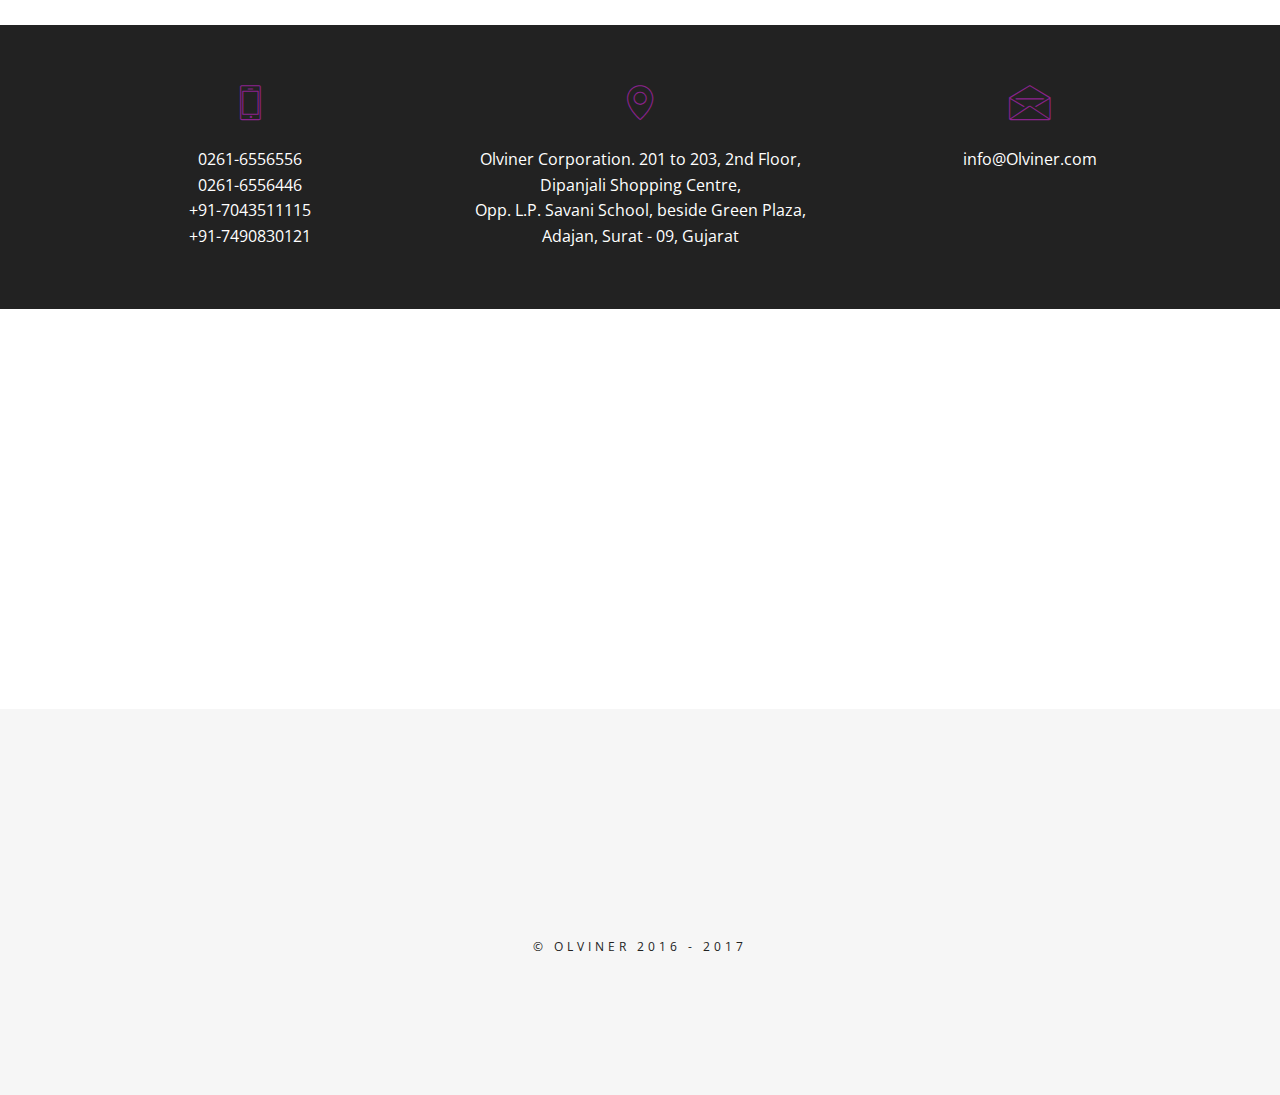
==== commit 206786c5: "Final Changes" ====
--- a/index.html
+++ b/index.html
@@ -43,6 +43,7 @@
                         <li> <a href="#about">About</a> </li>
                         <li> <a href="#team">Our Team</a> </li>
                         <li> <a href="#portfolio">Industry</a> </li>
+                        <li> <a href="#app">Our App</a> </li>
                         <li> <a href="#service">Service</a> </li>
                         <li> <a href="#pricing">Products</a> </li>
                         <li> <a class="external" data-toggle="modal" data-target="#NewsModal">News</a> </li>
@@ -129,7 +130,7 @@
                                  data-volume="mute">
                                 <video class="video-js vjs-default-skin" preload="" loop="" width="100%" height="100%"
                                        poster='media/demo-poster.jpg'>
-                                    <source src="https://raw.githubusercontent.com/karant0007/TestOlviner/master/media/loop.mp4" type='video/mp4' />
+                                    <source src="https://raw.githubusercontent.com/karant0007/TestOlviner/master/media/bg_Video.mp4" type='video/mp4' />
                                     <source src='media/Working-Space.webm' type='video/webm' />
                                     <source src='media/Working-Space.ogv' type='video/ogg' />
                                 </video>
@@ -432,7 +433,7 @@
                     <div class="col-md-2 content-box mb-sm-45">
                         <div class="alt-icon-top icon-gray"> <i class="icon-layers"></i> </div>
                         <h4 class="alt-title">Core Data Collection</h4>
-                        <p style="min-height: 160px;"   >One of the most important steps in market research process is data collection. Data collection helps in collecting information about customers,</p>
+                        <p style="min-height: 160px;">One of the most important steps in market research process is data collection. Data collection helps in collecting information about customers,</p>
                         <a href="DataCollection.html" class="btn btn-md btn-color-outline">More..</a>
                     </div>
                     <div class="col-md-2 content-box mb-sm-45">
@@ -467,7 +468,7 @@
         <!-- Statement Section -->
         <section id="statement" class="section-padding bg-image dark-bg pos-section overlay-dark" data-stellar-background-ratio="0.4" data-background-img="img/full/31.jpg">
             <div class="rows text-center">
-                <h2 class="mb-60">Some Research Methods</h2>
+                <h2 class="mb-60">Our Achievements</h2>
             </div>
             <div id="rm_CommingSoon" class="container text-center">
                 <a href="Industries.html" class="btn btn-md btn-color">Comming soon</a>
@@ -616,73 +617,73 @@
                 <h2 class="mb-60">Cashback Offers</h2>
                 <div class="owl-carousel client-carousel">
                     <div class="item">
-                        <div class="client-logo"> <a href="index.html#"> <img style="border-radius:5%" src="img/Coupans/1.png" alt="" /></a> </div>
-                    </div>
-                    <div class="item">
-                        <div class="client-logo"> <a href="index.html#"> <img style="border-radius:5%" src="img/Coupans/2.png" alt="" /></a> </div>
-                    </div>
-                    <div class="item">
-                        <div class="client-logo"> <a href="index.html#"> <img style="border-radius:5%" src="img/Coupans/3.png" alt="" /></a> </div>
-                    </div>
-                    <div class="item">
-                        <div class="client-logo"> <a href="index.html#"> <img style="border-radius:5%" src="img/Coupans/4.png" alt="" /></a> </div>
-                    </div>
-                    <div class="item">
-                        <div class="client-logo"> <a href="index.html#"> <img style="border-radius:5%" src="img/Coupans/5.png" alt="" /></a> </div>
-                    </div>
-                    <div class="item">
-                        <div class="client-logo"> <a href="index.html#"> <img style="border-radius:5%" src="img/Coupans/6.png" alt="" /></a> </div>
-                    </div>
-                    <div class="item">
-                        <div class="client-logo"> <a href="index.html#"> <img style="border-radius:5%" src="img/Coupans/7.png" alt="" /></a> </div>
-                    </div>
-                    <div class="item">
-                        <div class="client-logo"> <a href="index.html#"> <img style="border-radius:5%" src="img/Coupans/8.png" alt="" /></a> </div>
-                    </div>
-                    <div class="item">
-                        <div class="client-logo"> <a href="index.html#"> <img style="border-radius:5%" src="img/Coupans/9.png" alt="" /></a> </div>
-                    </div>
-                    <div class="item">
-                        <div class="client-logo"> <a href="index.html#"> <img style="border-radius:5%" src="img/Coupans/10.png" alt="" /></a> </div>
-                    </div>
-                    <div class="item">
-                        <div class="client-logo"> <a href="index.html#"> <img style="border-radius:5%" src="img/Coupans/11.png" alt="" /></a> </div>
-                    </div>
-                    <div class="item">
-                        <div class="client-logo"> <a href="index.html#"> <img style="border-radius:5%" src="img/Coupans/12.png" alt="" /></a> </div>
-                    </div>
-                    <div class="item">
-                        <div class="client-logo"> <a href="index.html#"> <img style="border-radius:5%" src="img/Coupans/13.png" alt="" /></a> </div>
-                    </div>
-                    <div class="item">
-                        <div class="client-logo"> <a href="index.html#"> <img style="border-radius:5%" src="img/Coupans/14.png" alt="" /></a> </div>
-                    </div>
-                    <div class="item">
-                        <div class="client-logo"> <a href="index.html#"> <img style="border-radius:5%" src="img/Coupans/15.png" alt="" /></a> </div>
-                    </div>
-                    <div class="item">
-                        <div class="client-logo"> <a href="index.html#"> <img style="border-radius:5%" src="img/Coupans/16.png" alt="" /></a> </div>
-                    </div>
-                    <div class="item">
-                        <div class="client-logo"> <a href="index.html#"> <img style="border-radius:5%" src="img/Coupans/17.png" alt="" /></a> </div>
-                    </div>
-                    <div class="item">
-                        <div class="client-logo"> <a href="index.html#"> <img style="border-radius:5%" src="img/Coupans/18.png" alt="" /></a> </div>
-                    </div>
-                    <div class="item">
-                        <div class="client-logo"> <a href="index.html#"> <img style="border-radius:5%" src="img/Coupans/19.png" alt="" /></a> </div>
-                    </div>
-                    <div class="item">
-                        <div class="client-logo"> <a href="index.html#"> <img style="border-radius:5%" src="img/Coupans/20.png" alt="" /></a> </div>
-                    </div>
-                    <div class="item">
-                        <div class="client-logo"> <a href="index.html#"> <img style="border-radius:5%" src="img/Coupans/21.png" alt="" /></a> </div>
-                    </div>
-                    <div class="item">
-                        <div class="client-logo"> <a href="index.html#"> <img style="border-radius:5%" src="img/Coupans/22.png" alt="" /></a> </div>
-                    </div>
-                    <div class="item">
-                        <div class="client-logo"> <a href="index.html#"> <img style="border-radius:5%" src="img/Coupans/23.png" alt="" /></a> </div>
+                        <div> <a> <img style="border-radius:5%" src="img/Coupans/1.png" alt="" /></a> </div>
+                    </div>
+                    <div class="item">
+                        <div> <a> <img style="border-radius:5%" src="img/Coupans/2.png" alt="" /></a> </div>
+                    </div>
+                    <div class="item">
+                        <div> <a> <img style="border-radius:5%" src="img/Coupans/3.png" alt="" /></a> </div>
+                    </div>
+                    <div class="item">
+                        <div> <a> <img style="border-radius:5%" src="img/Coupans/4.png" alt="" /></a> </div>
+                    </div>
+                    <div class="item">
+                        <div> <a> <img style="border-radius:5%" src="img/Coupans/5.png" alt="" /></a> </div>
+                    </div>
+                    <div class="item">
+                        <div> <a> <img style="border-radius:5%" src="img/Coupans/6.png" alt="" /></a> </div>
+                    </div>
+                    <div class="item">
+                        <div> <a> <img style="border-radius:5%" src="img/Coupans/7.png" alt="" /></a> </div>
+                    </div>
+                    <div class="item">
+                        <div> <a> <img style="border-radius:5%" src="img/Coupans/8.png" alt="" /></a> </div>
+                    </div>
+                    <div class="item">
+                        <div> <a> <img style="border-radius:5%" src="img/Coupans/9.png" alt="" /></a> </div>
+                    </div>
+                    <div class="item">
+                        <div> <a> <img style="border-radius:5%" src="img/Coupans/10.png" alt="" /></a> </div>
+                    </div>
+                    <div class="item">
+                        <div> <a> <img style="border-radius:5%" src="img/Coupans/11.png" alt="" /></a> </div>
+                    </div>
+                    <div class="item">
+                        <div> <a> <img style="border-radius:5%" src="img/Coupans/12.png" alt="" /></a> </div>
+                    </div>
+                    <div class="item">
+                        <div> <a> <img style="border-radius:5%" src="img/Coupans/13.png" alt="" /></a> </div>
+                    </div>
+                    <div class="item">
+                        <div> <a> <img style="border-radius:5%" src="img/Coupans/14.png" alt="" /></a> </div>
+                    </div>
+                    <div class="item">
+                        <div> <a> <img style="border-radius:5%" src="img/Coupans/15.png" alt="" /></a> </div>
+                    </div>
+                    <div class="item">
+                        <div> <a> <img style="border-radius:5%" src="img/Coupans/16.png" alt="" /></a> </div>
+                    </div>
+                    <div class="item">
+                        <div> <a> <img style="border-radius:5%" src="img/Coupans/17.png" alt="" /></a> </div>
+                    </div>
+                    <div class="item">
+                        <div> <a> <img style="border-radius:5%" src="img/Coupans/18.png" alt="" /></a> </div>
+                    </div>
+                    <div class="item">
+                        <div> <a> <img style="border-radius:5%" src="img/Coupans/19.png" alt="" /></a> </div>
+                    </div>
+                    <div class="item">
+                        <div> <a> <img style="border-radius:5%" src="img/Coupans/20.png" alt="" /></a> </div>
+                    </div>
+                    <div class="item">
+                        <div> <a> <img style="border-radius:5%" src="img/Coupans/21.png" alt="" /></a> </div>
+                    </div>
+                    <div class="item">
+                        <div > <a> <img style="border-radius:5%" src="img/Coupans/22.png" alt="" /></a> </div>
+                    </div>
+                    <div class="item">
+                        <div> <a> <img style="border-radius:5%" src="img/Coupans/23.png" alt="" /></a> </div>
                     </div>
                 </div>
             </div>
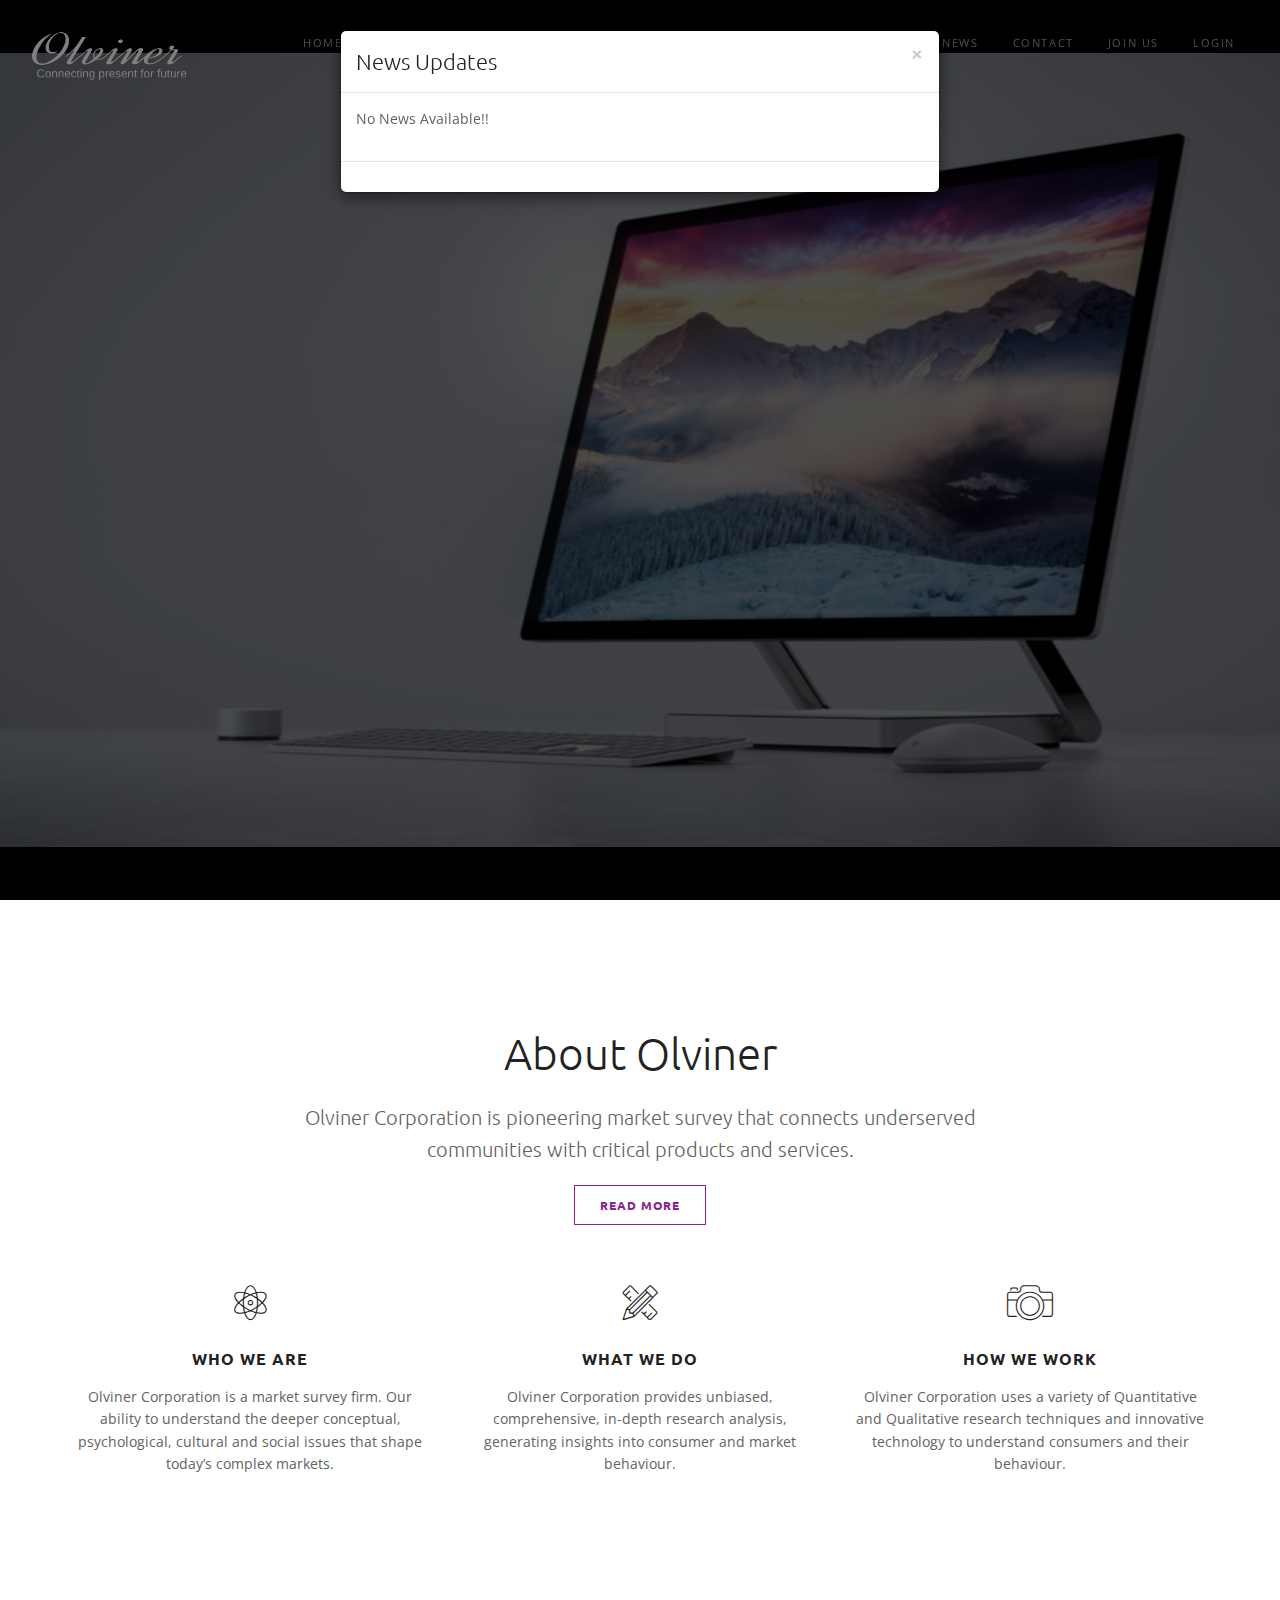
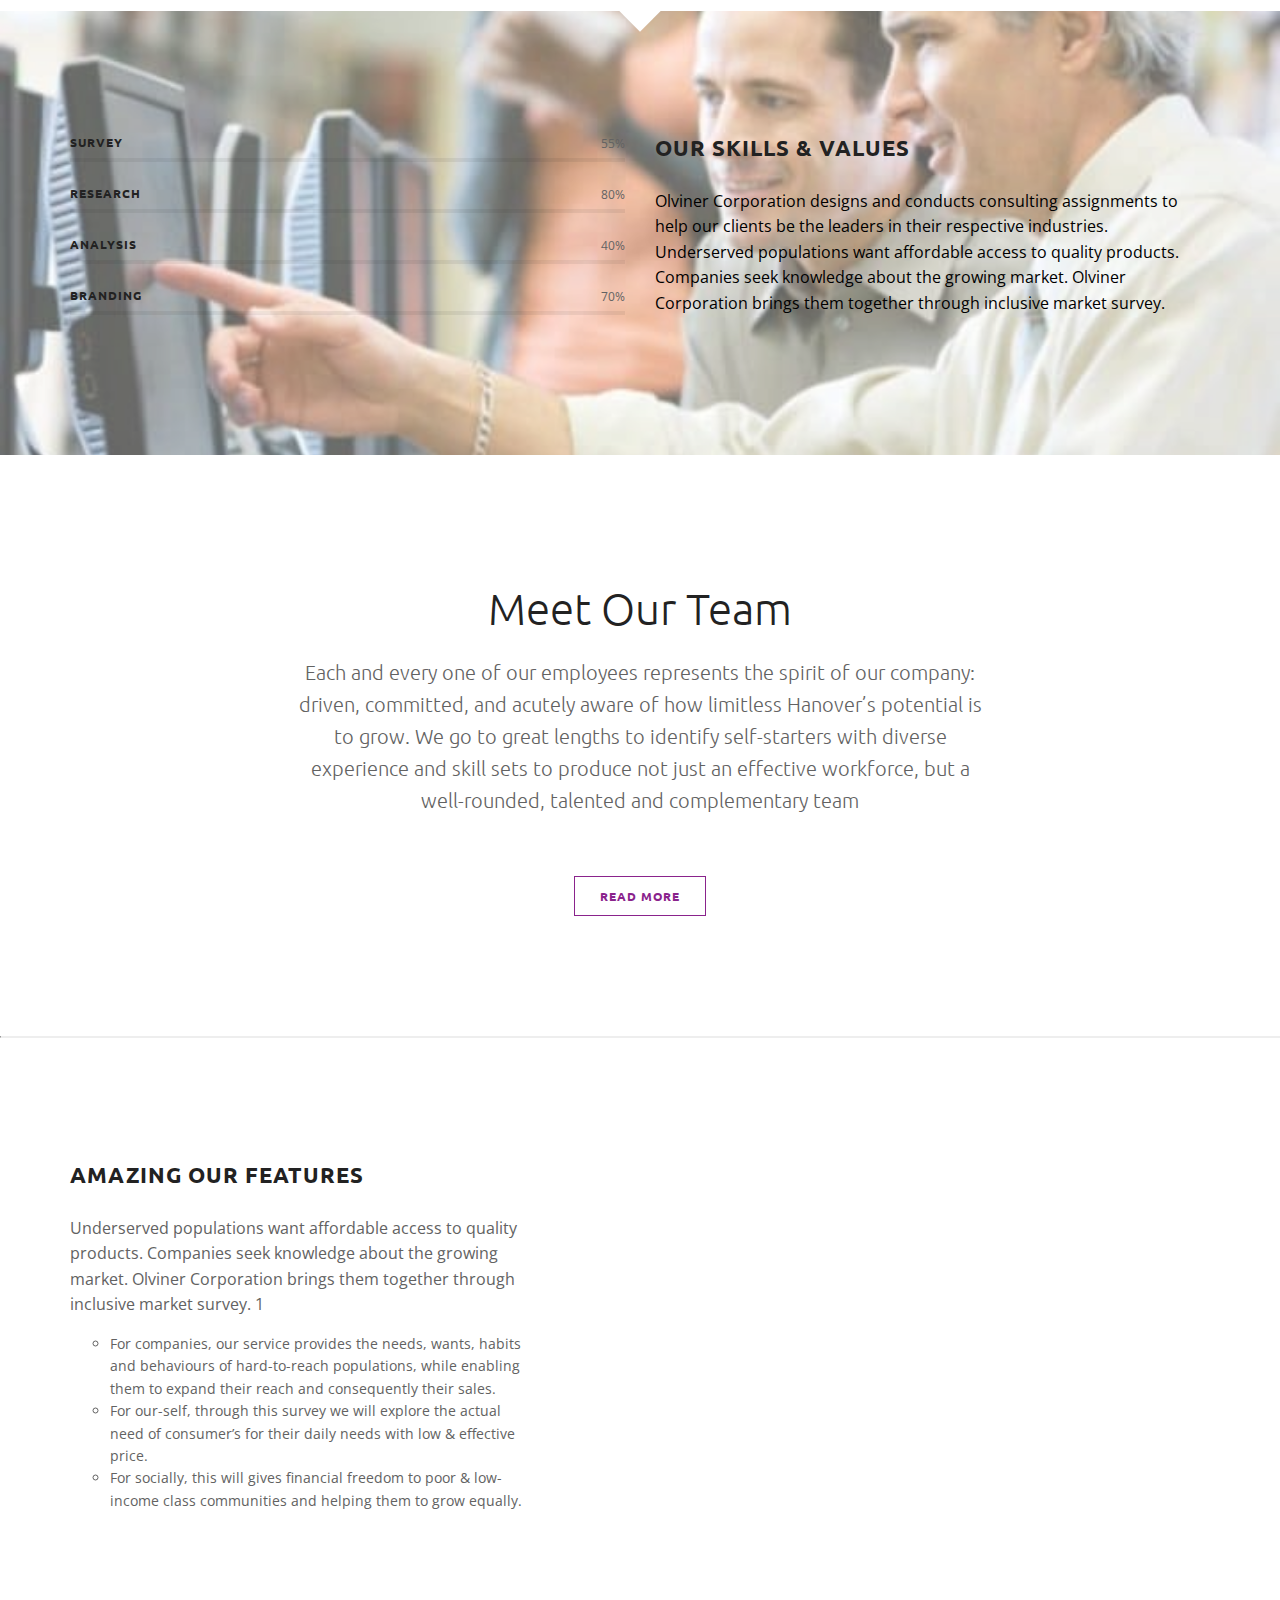
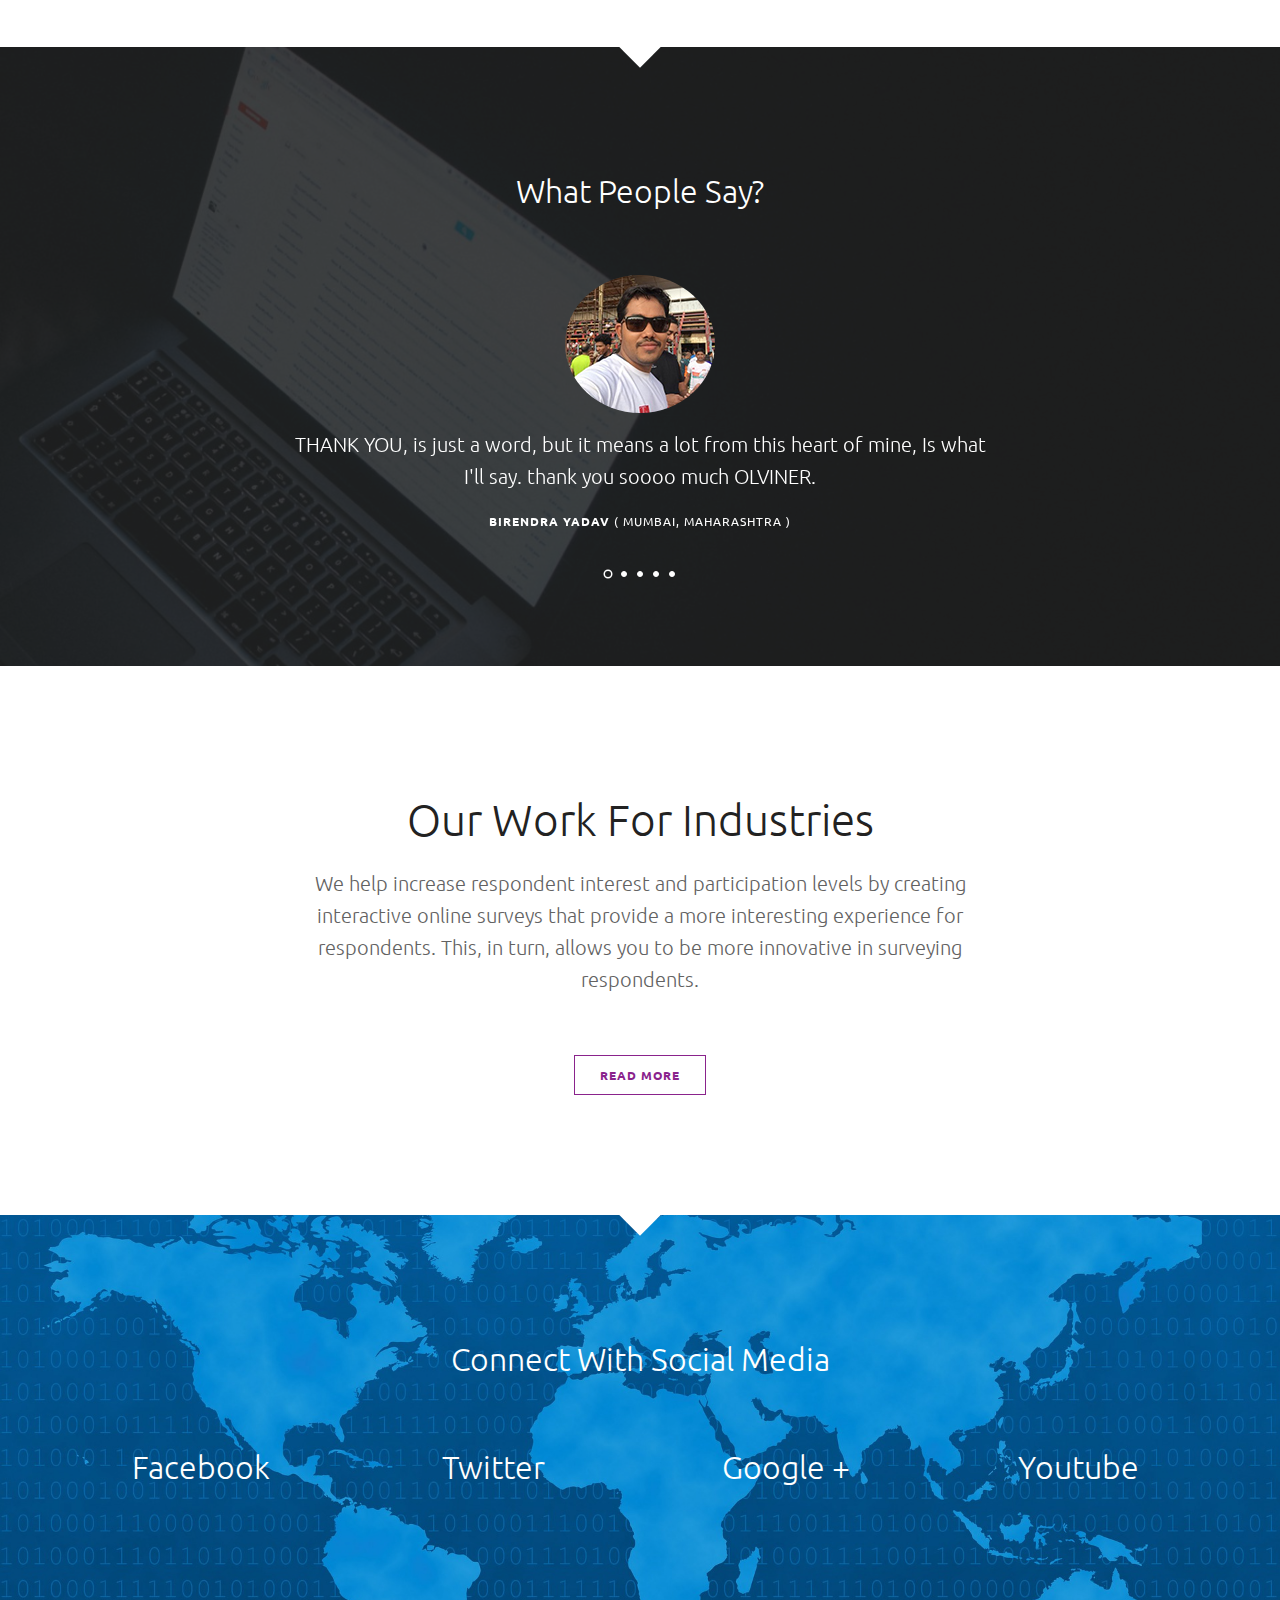
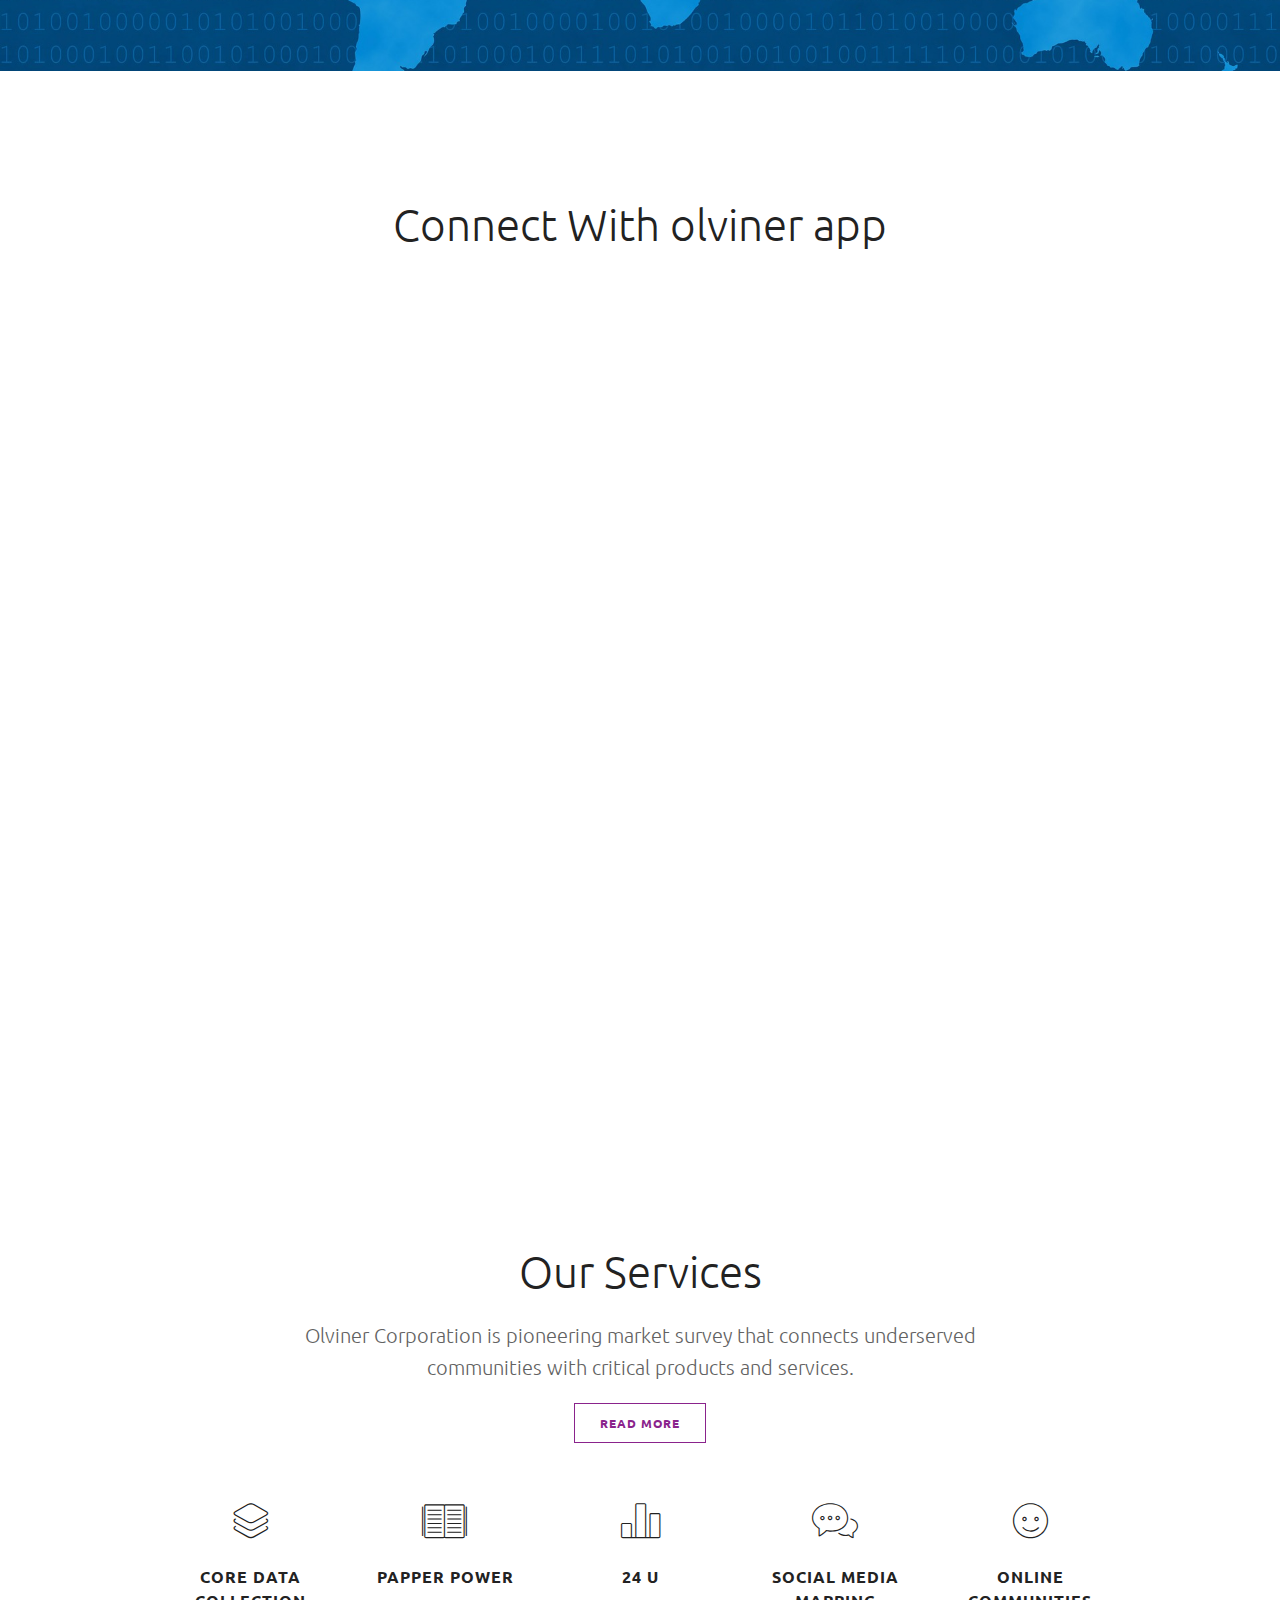
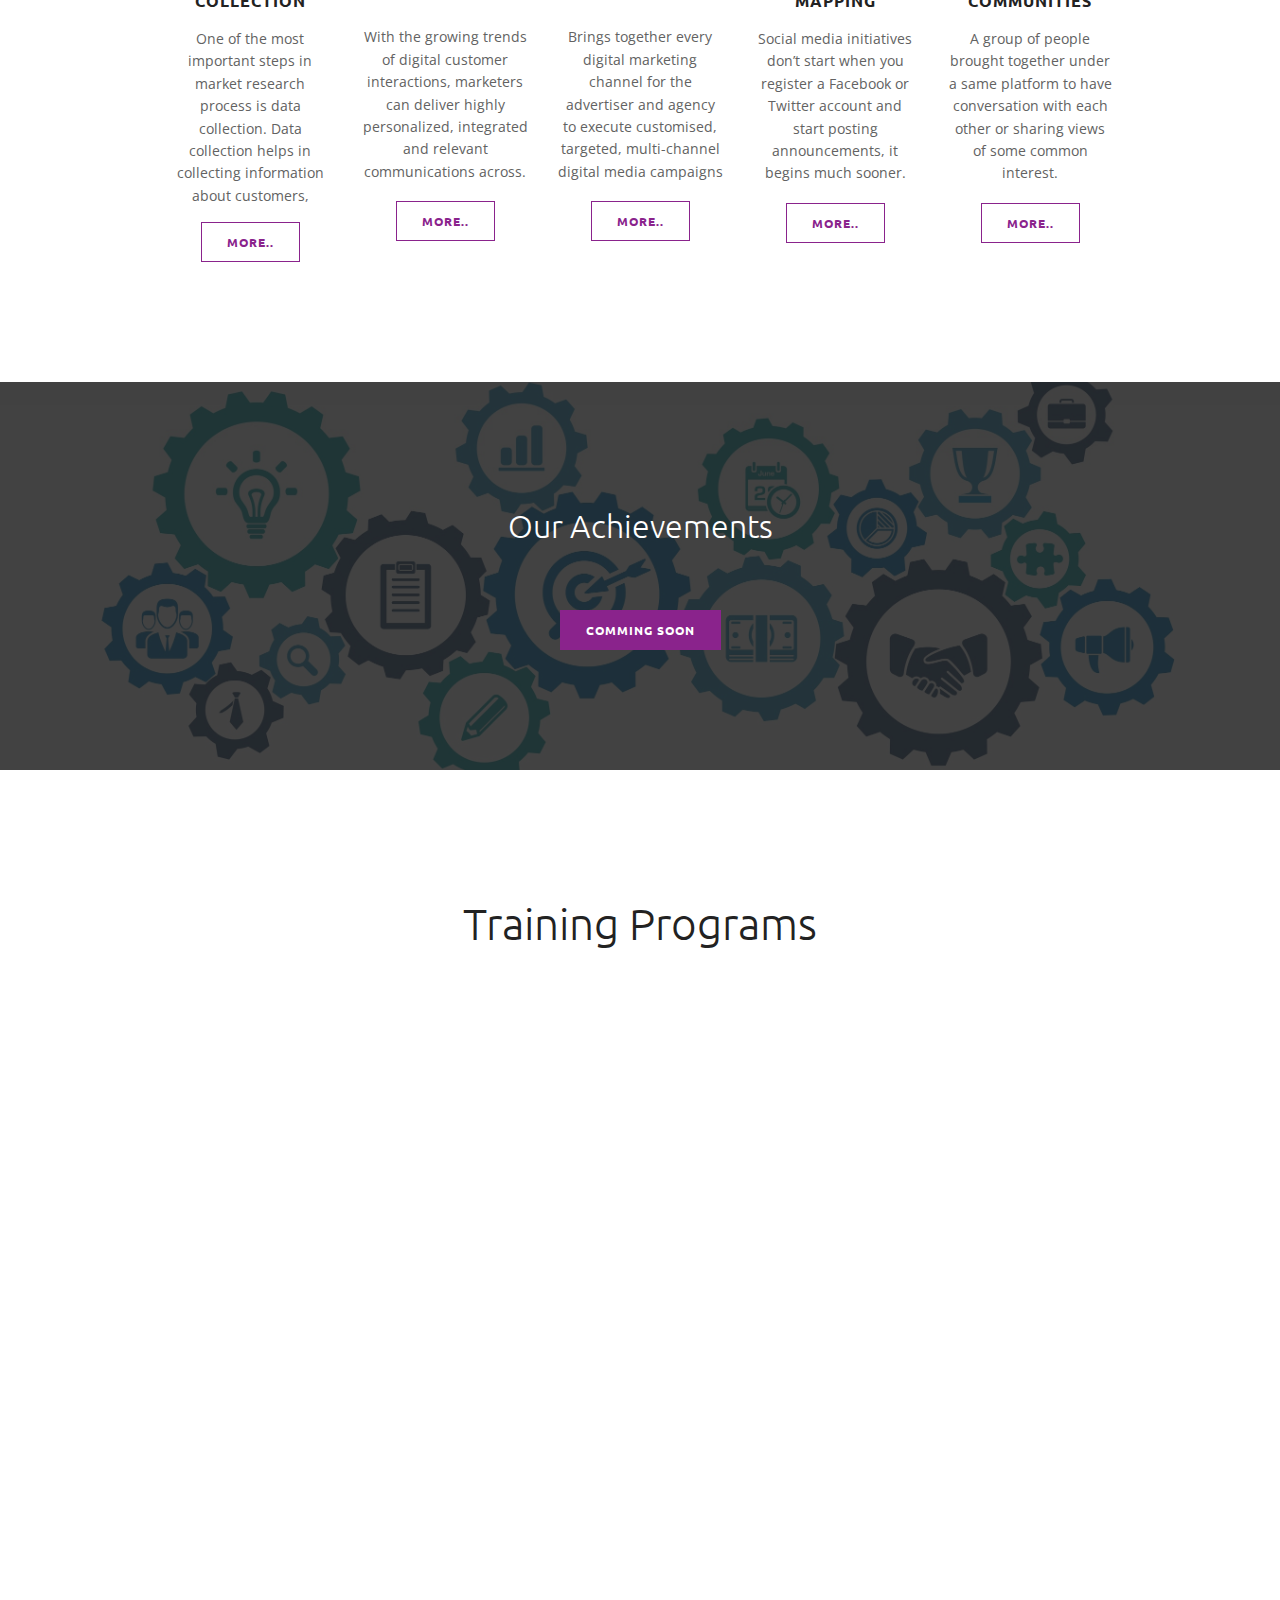
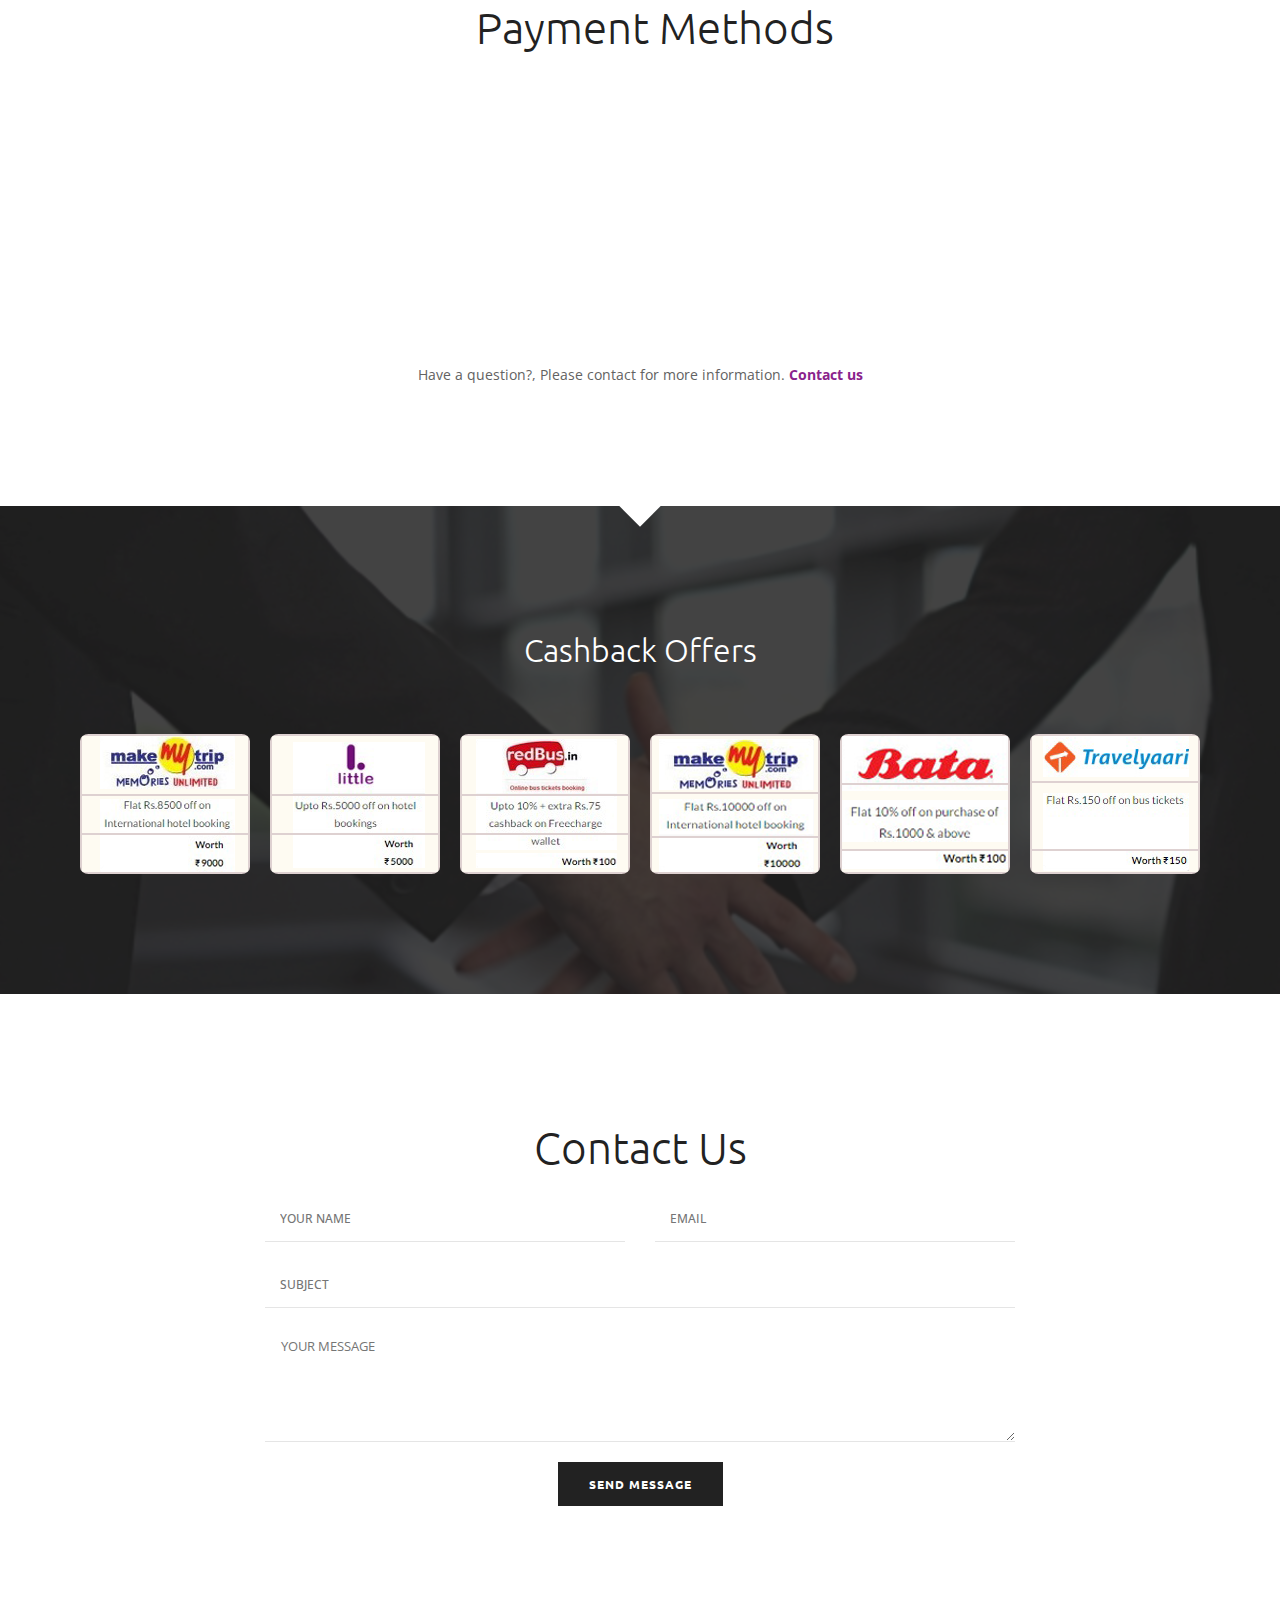
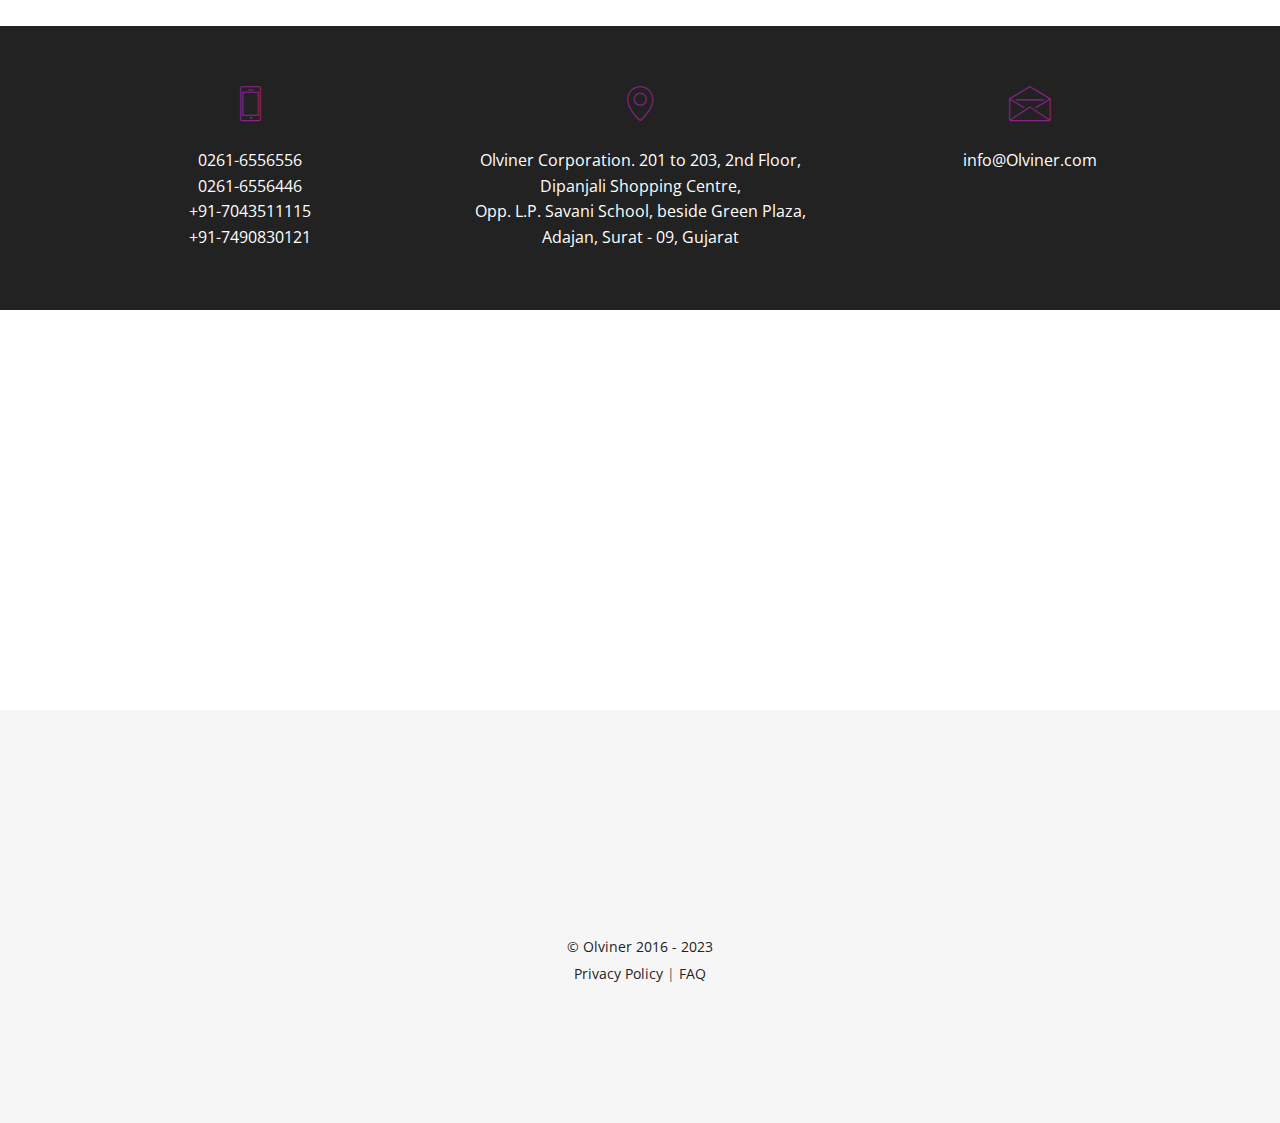
==== commit a09f0abf: "Policy Updated" ====
--- a/index.html
+++ b/index.html
@@ -130,7 +130,7 @@
                                  data-volume="mute">
                                 <video class="video-js vjs-default-skin" preload="" loop="" width="100%" height="100%"
                                        poster='media/demo-poster.jpg'>
-                                    <source src="https://raw.githubusercontent.com/karant0007/TestOlviner/master/media/bg_Video.mp4" type='video/mp4' />
+                                    <source src="https://raw.githubusercontent.com/karant0007/TestOlviner/master/media/bg_VideoFinal.mp4" type='video/mp4' />
                                     <source src='media/Working-Space.webm' type='video/webm' />
                                     <source src='media/Working-Space.ogv' type='video/ogg' />
                                 </video>
@@ -779,10 +779,182 @@
                     <li> <a target="_blank" href="https://plus.google.com/"><i class="fa fa-google-plus"></i></a> </li>
                 </ul>
                 <p class="copyright">
-                    <a class="copy-link scroll-top" href="index.html#">&copy; Olviner 2016 - 2017</a><br />
+                    <a href="index.html#">&copy; Olviner 2016 - 2023</a><br />
+                    <a data-toggle="modal" data-target="#PolicyModal">Privacy Policy</a>  |  <a>FAQ</a>
                 </p>
             </div>
         </footer>
+        <div class="modal fade" id="PolicyModal" role="dialog">
+            <div class="modal-dialog" role="document">
+                <div class="modal-content">
+                    <div class="modal-header">
+                        <button type="button" class="close" data-dismiss="modal" aria-label="Close"><span aria-hidden="true">×</span></button>
+                        <h4 class="modal-title" id="myModalLabel" style="color:#333;">Privacy Policy</h4>
+                    </div>
+                    <div class="modal-body">
+                        <p>
+                            This privacy policy applies to <mark style="background: #ff0;">www.olviner.com</mark> which is owned and operated by <mark style="background: #ff0;">Olviner</mark>. Our privacy policy describes how we capture and use the personal information and data
+                            that we collect about visitors to our website.
+                            <br><br>
+                        </p><h2 style="font-size: 25px;line-height: 40px;text-transform: uppercase;color: #332e2e;">Information we may collect from you</h2>
+                        When you use our website and our services, we may collect and process the following data about you:
+                        <br><br>
+                        <strong>Information that you give us:</strong><br>
+                        <ul>
+                            <li>
+                                You may give us information about you by filling in forms on our website or by corresponding with us by phone, e-mail or otherwise. This includes information that you
+                                provide when you register to use our website, subscribe to our services (including participating in or setting up a survey or signing up for a free account or our newsletters),
+                                place an order on our website and when you report a problem with our website. The information you give us may include your name, organization, address, e-mail address, phone number, username, financial and credit card information (including billing address) and personal description.
+                            </li>
+                            <li>&nbsp;</li>
+                            <li>
+                                Our services enable our clients to create and administer their online surveys. We host our client’s surveys on our servers and collect the responses to those surveys. We also carry out an analysis of this data to produce reports for you. As a result, if you create a survey using our services:<br>
+                                <ul style="list-style:circle;margin-left: 30px;" type="circle">
+                                    <li>we will hold, store and process survey data for you.</li>
+                                    <li>we will process participant contact information if you provide us with email addresses of potential participants in order to invite them to respond to your survey by email but as explained below we do not use this data ourselves or provide it to third parties, except in the limited circumstances described below.</li>
+                                </ul>
+                            </li>
+                            <li>&nbsp;</li>
+                            <li>If you are a respondent to one of our clients’ surveys we will collect and store the responses that you submit, and may carry out analysis of this data to produce a report for our client. Please note that our client remains responsible for this data and its management, as explained below in ‘How We Use the Information’.</li>
+                        </ul>
+                        <br><br>
+                        <strong>Information that we collect about you</strong><br>
+                        <ul>
+                            <li>
+                                When you visit our website we may automatically collect information about your visit such as; the Webpages you viewed, services you viewed or searched for, length of visits to certain pages, the times and dates of these actions and any phone number used to call our customer service number. We may also collect data from the device and application that
+                                you use to access our services, including your IP address (from which we may infer your geographic location), login information and browser type. If you arrive at our website from
+                                an external source (such as a link on another website or in an email) we record information about that source.
+                            </li>
+                            <li>&nbsp;</li>
+                            <li>We may also automatically collect information about the usage of our software, including the version that you are using and the number of users of that software.</li>
+                        </ul>
+                        <br><br>
+                        <strong>Information that we receive from other sources</strong><br>
+                        <ul>
+                            <li>We may receive information about you from third parties with whom we work including our business partners, sub-contractors in technical, payment and delivery services, analytics providers, search information providers and credit reference agencies.</li>
+                        </ul>
+                        <br><br>
+                        <h2 style="font-size: 25px;line-height: 40px;text-transform: uppercase;color: #332e2e;">How we use the information</h2>
+                        We use the information held about you in the following ways:
+                        <br><br>
+                        1. To carry out our obligations arising from any contracts entered into between you and us and to provide you with the information, products and services that you request from us. This includes providing you with customer support.
+                        <br><br>
+                        2. To provide you with our newsletter and with information about other products and services we offer that are similar to those you have already purchased or enquired about or
+
+                        that we feel may interest you. We may also use the information to measure or understand the effectiveness of advertising we serve to you and others, and to deliver relevant advertising to you. If you do not want us to use your information in this way you may contact us at any time at ………………………………..to opt-out of receiving further marketing information. We do not provide your details to third parties for marketing purposes.
+                        <br><br>
+                        3. To notify you about changes (permanent or temporary) to our service.
+                        <br><br>
+                        4. To ensure that content from our website is presented in the most effective manner for you and your computer.
+                        <br><br>
+                        5. To administer our website and for internal operations, including troubleshooting, data analysis, testing, research and statistical purposes, and as part of our efforts to keep our
+                        website safe and secure.
+                        <br><br>
+                        <strong>Use of client survey data - clients:</strong><br>
+                        <ul>
+                            <li>
+                                we will use your survey data to hold, store and process it in accordance with your instructions. We use the survey data purely to provide
+                                survey services for you and will only use it for our own purposes if you have made your survey responses public, or you have given us your express consent, or we are required to
+                                do so by law.
+                            </li>
+                        </ul>
+                        <br><br>
+                        <strong>Use of client survey data - respondents:</strong><br>
+                        <ul>
+                            <li>all information that you provide in response to a client survey will be provided to our client. Please be aware that our clients control the surveys and what happens to the survey data, which may include using that data for research purposes or making the survey responses public. We recommend that you contact the client running the survey to understand how they will use your survey responses. The client may provide you with their own separate privacy policy governing the use of your survey data. We will not provide any information that you submit in response to the survey, nor, your contact details to third parties (unless you have given us your express consent, or we are required to do so by law). Further, we will not use your contact details to contact you for any purpose outside of operating the survey.</li>
+                            <li>&nbsp;</li>
+                            <li>We may aggregate survey data from a number of surveys to produce overall statistics and benchmarks. Any such information will not be correlated with data about individuals and it will not be possible to identify any individual from the aggregated results.</li>
+                            <li>&nbsp;</li>
+                            <li>We may use information collected about the use of our software to provide you with the benefits of any updated features or to ensure that you are using the software in accordance with the terms on which it is licensed.</li>
+                        </ul>
+
+                        <br><br>
+                        <h2 style="font-size: 25px;line-height: 40px;text-transform: uppercase;color: #332e2e;">Disclosure or sharing of your information</h2>
+                        We will not sell your information to third parties or otherwise disclose your information to third parties for marketing purposes.
+                        <br><br>
+                        We will only disclose your personal information in the circumstances described below.:
+                        <br><br>
+                        We may provide your personal information to companies that provide services to help us with our business activities such as assessing your credit score (where this is a condition of us entering into a contract with you) or offering customer service. These companies are authorised to use your personal information only as necessary to provide these services to us.
+                        <br><br>
+                        We may disclose aggregated survey data to third parties for benchmarking purposes and to publish overall statistics. Any such information will not be correlated with data about
+                        individuals and it will not be possible to identify any individual from the aggregated results.
+                        <br><br>
+                        We may disclose your information to analytics and search engine providers that assist us in the improvement and optimisation of our website.We may also disclose your personal
+                        information:
+                        <br><br>
+
+                        <ul style="list-style:circle;margin-left: 30px;" type="circle">
+                            <li>if we are under a duty to disclose or share your personal data in order to comply with any legal obligation or respond to a request from the government or a regulatory body.</li>
+                            <li>In order to enforce or apply our website terms of use or other agreements, and to protect the rights (including intellectual property rights), property or safety of <mark style="background: #ff0;">Olviner</mark>., our customers or others. This includes exchanging information with other companies and organizations for the purposes of fraud protection and credit risk reduction.</li>
+                            <li>If we are involved in a merger, acquisition, or sale of all or a portion of our assets, you will be notified via email and/or a prominent notice on our website of any change in ownership or uses of your personal information, as well as any choices you may have regarding your personal information. If we or a substantial proportion of our assets are acquired by a third party, personal data held by us about our clients will be one of the transferred assets.</li>
+                            <li>If you choose to make your survey responses public.</li>
+                            <li>To any other third party with your prior consent to do so.</li>
+                        </ul>
+                        <br><br>
+
+                        <h2 style="font-size: 25px;line-height: 40px;text-transform: uppercase;color: #332e2e;">Updating your information</h2>
+                        If you wish to update or amend your personally identifiable information or data you may do so by making the change within your account once logged in or by emailing our Customer Support at <mark style="background: #ff0;">support@olviner.com</mark> We will respond to your request within 30 days.
+
+                        <br><br>
+                        <h2 style="font-size: 25px;line-height: 40px;text-transform: uppercase;color: #332e2e;">Data retention</h2>
+                        We will retain your information for as long as your account is active or as needed to provide your services. If you wish to cancel your account or request that we no longer use your information to provide your services please contact us at: support@..............................
+                        <br><br>
+                        We will retain and use your information as necessary to comply with our legal obligations, resolve disputes, and enforce our agreements.
+                        <br><br>
+                        Please note that as our clients control their own survey data, if you are a respondent to a client survey you will need to contact them directly to amend or delete anything in your survey responses.
+                        <br><br>
+                        <h2 style="font-size: 25px;line-height: 40px;text-transform: uppercase;color: #332e2e;">Cookies</h2>
+                        Our website uses cookies to distinguish you from other users of our website. This helps us to improve our website’s performance and your experience of using our website. For
+                        detailed information on the cookies we use and the purposes for which we use them <mark style="background: #ff0;">click here ……</mark>.
+                        <br><br>
+                        <h2 style="font-size: 25px;line-height: 40px;text-transform: uppercase;color: #332e2e;">Web Bugs</h2>
+                        We use Web Bugs to help us better manage content on our website by informing us what content is effective. Web Bugs are tiny graphics with a unique identifier, similar in function to cookies, and are used to track the online movements of web users. In contrast to cookies, which are stored on a user’s computer hard drive, Web Bugs are embedded invisibly on web pages and are about the size of the full stop at the end of this sentence. Web Bugs collect information such as cookie identifiers, IP addresses, times and dates of pages being viewed and the URL of the page on which the Web Bugs appears. The data that we collect is aggregated and anonymised and we do not tie the information gathered by Web Bugs on our website to any personally identifiable information.
+                        <br><br>
+                        When we send you emails, we may include a Web Bugs to allow us to determine the number of people who open our emails and information such as when and how many times
+                        the email was viewed, whether any links were clicked on and whether the email was forwarded. When you click on a link in an email, we may record this individual response to customize our offerings to you. Web Bugs can be refused when delivered via email. If you do not wish to receive Web Bugs via email, you will need to disable HTML images or refuse HTML emails via your email software, but please note that this is likely to reduce the functionality of such emails.
+                        <br><br>
+                        <h2 style="font-size: 25px;line-height: 40px;text-transform: uppercase;color: #332e2e;">Web-tracking</h2>
+                        We employ a web-tracking system to track visitor traffic patterns throughout the website. We collect the visitor’s domain name, referral data, browser, platform type and duration of the visit. The information gathered is used to produce overall usage statistics about our website, which we use to evaluate the website. We do not correlate this information with data about individuals. Please note that we do not currently process or comply with any web browser’s ‘do not track’ signal or other similar mechanism that indicates a request to disable online tracking of individual users who visit our website.
+                        <br><br>
+                        <h2 style="font-size: 25px;line-height: 40px;text-transform: uppercase;color: #332e2e;">Links to other websites</h2>
+                        Our website may contain links to and from third party websites, including those of advertisers and our affiliates. If you click on one of these links you will leave our website
+                        and go to that third-party website. Please note that we cannot accept responsibility or liability for any use of your personally identifiable information by such third parties, and we
+                        cannot guarantee that they will adhere to the same privacy practices as us. We encourage you to review the privacy policies of any third-party website before you submit any personal data to them.
+                        <br><br>
+                        <h2 style="font-size: 25px;line-height: 40px;text-transform: uppercase;color: #332e2e;">Social media features and widgets</h2>
+                        Our website includes Social Media features, such as the Facebook Like button and widgets, and the Share button or interactive mini-programs that run on our website. These features
+                        may collect your IP address, which page you are visiting on our site, and may set a cookie to enable the feature to function properly. Social Media features and widgets are either hosted by a third party or hosted directly on our website. Your interactions with these features are governed by the privacy policy of the company providing it and we cannot
+                        accept any liability or responsibility for the use of your information by them.
+                        <br><br>
+
+                        <h2 style="font-size: 25px;line-height: 40px;text-transform: uppercase;color: #332e2e;">Remarketing</h2>
+                        Data gathered regarding your past activities on our site is used to display relevant offers to you via remarketing adverts; no personally identifying data is used for this purpose. Third- party vendors associated with Google use cookies to serve such remarketing advertising to you throughout the internet. You may opt out of such advertising at any time through
+                        Google's Ads Settings………….
+                        <br><br>
+                        <h2 style="font-size: 25px;line-height: 40px;text-transform: uppercase;color: #332e2e;">Storage and security</h2>
+                        The information that we collect from you is stored in the <mark style="background: #ff0;">India </mark>and will not leave <mark style="background: #ff0;"> India</mark> at any point.
+                        <br><br>
+                        The security of your personal information is important to us and we will take all steps reasonably necessary to ensure that your data is treated securely and in accordance with this privacy policy.	<br><br>
+                        All information that you provide to us is stored on secure servers. When you enter personal information within the customer login area of the site, we encrypt that information using
+                        secure socket layer technology (SSL). Where you use a password to access certain areas of our website you are responsible for keeping this password confidential and must not share
+                        it with anyone.	<br><br>
+                        We follow generally accepted industry standards to protect the personally identifiable information and data submitted to us, both during transmission and once we receive it. No
+                        method of transmission over the internet, or method of electronic storage, is 100% secure, however. Therefore, while we will do our best to protect your personal information, we cannot guarantee its absolute security, and any transmission of data to our website is at your own risk. Once we have received your information, we will use strict procedures and security features to try to prevent unauthorized access.
+                        <br><br>
+                        <h2 style="font-size: 25px;line-height: 40px;text-transform: uppercase;color: #332e2e;">Changes to our privacy policy</h2>
+                        Any changes we may make to this policy in the future will be posted on this page and, where the changes are material, notified to you by email or by means of a notice on our
+                        home page, prior to the changes becoming effective. Please check back frequently to see any updates or changes to our privacy policy. You will be deemed to have expressly consented to any change if you continue to use our website and services after the date on which the change becomes effective.
+
+
+
+
+
+                        <p></p>
+                    </div>
+
+                </div>
+            </div>
+        </div>
         <!-- End Footer Section -->
     </div>
     <!-- End Page Wraper -->
@@ -806,7 +978,7 @@
     </div>
     <!-- JS Script -->
     <script src="js/jquery-2.2.4.min.js" type="text/javascript"></script>
-    <script src="https://maxcdn.bootstrapcdn.com/bootstrap/3.3.7/js/bootstrap.min.js"></script>
+    <script src="js/bootstrap.min.js"></script>
     <script src="js/plugins/jquery.easing.js" type="text/javascript"></script>
     <script src="js/plugins/SmoothScroll.js" type="text/javascript"></script>
     <script src="js/plugins/owl.carousel.min.js" type="text/javascript"></script>
